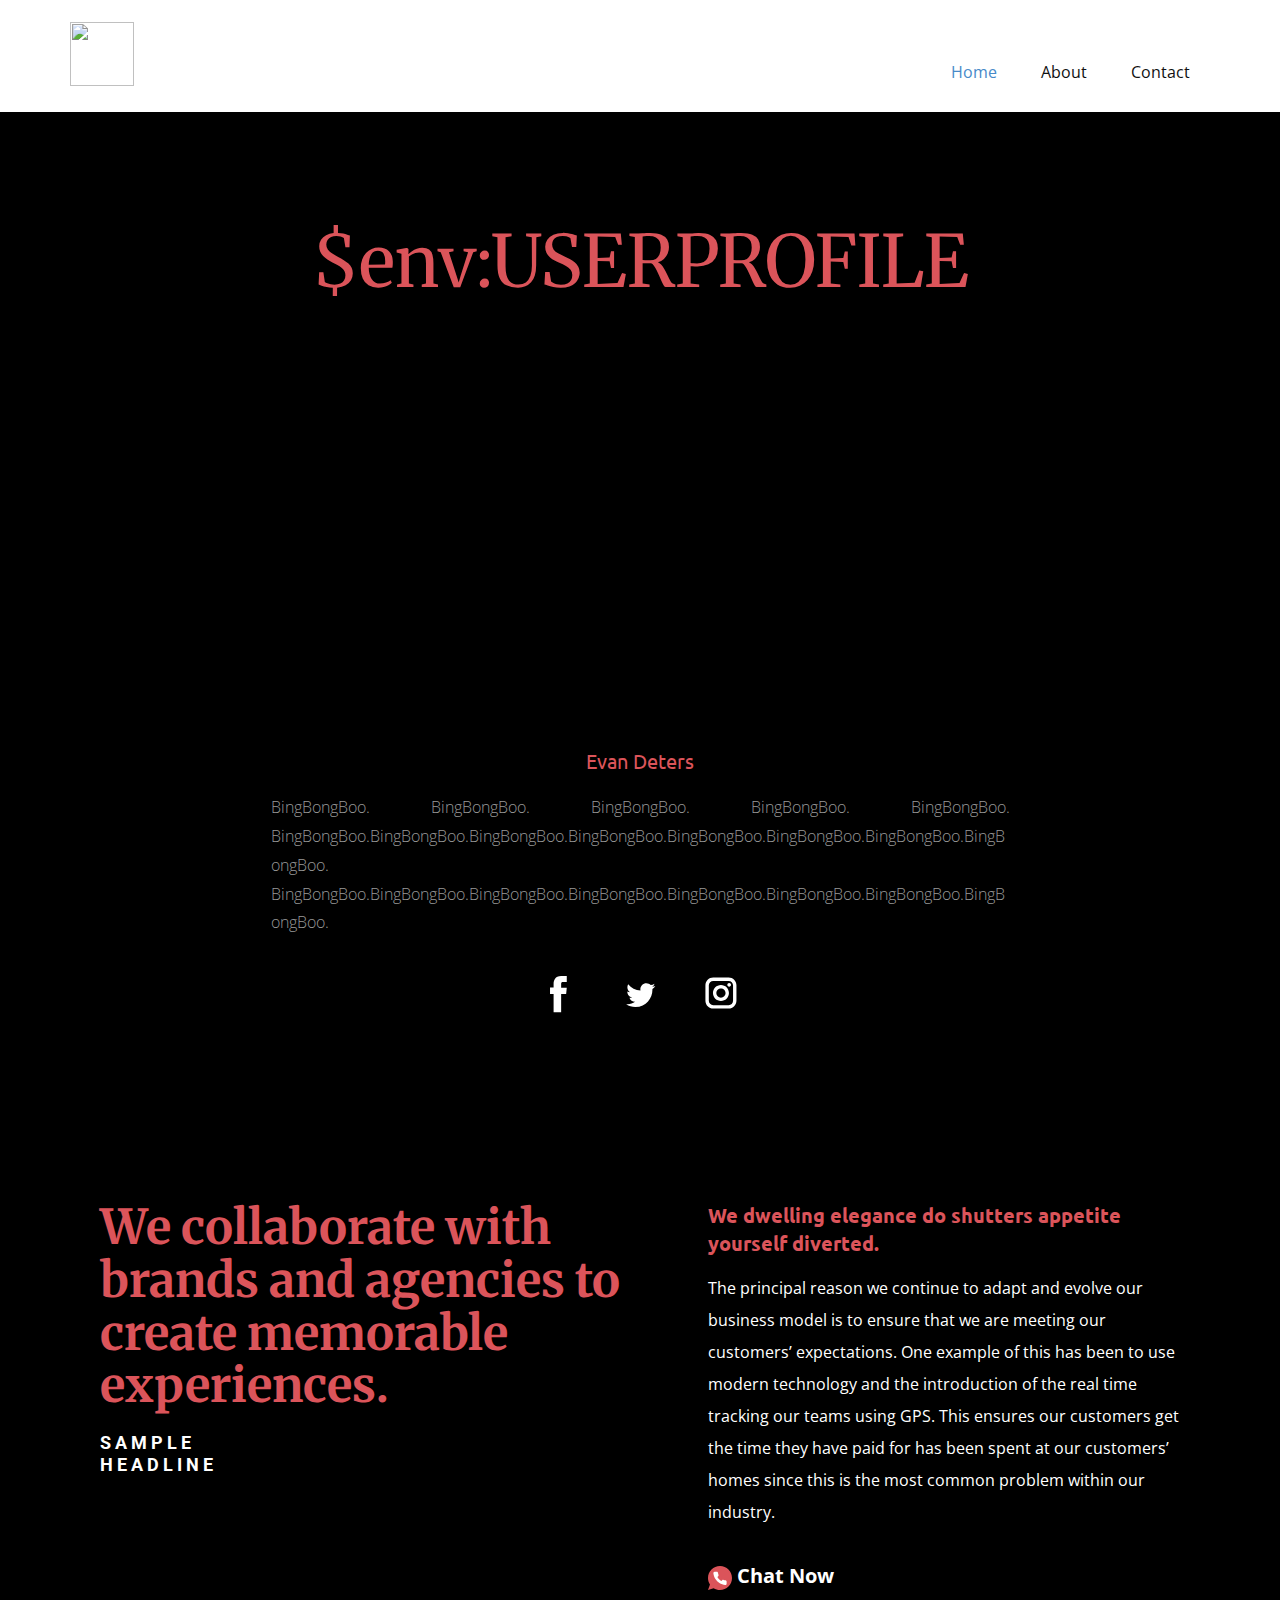
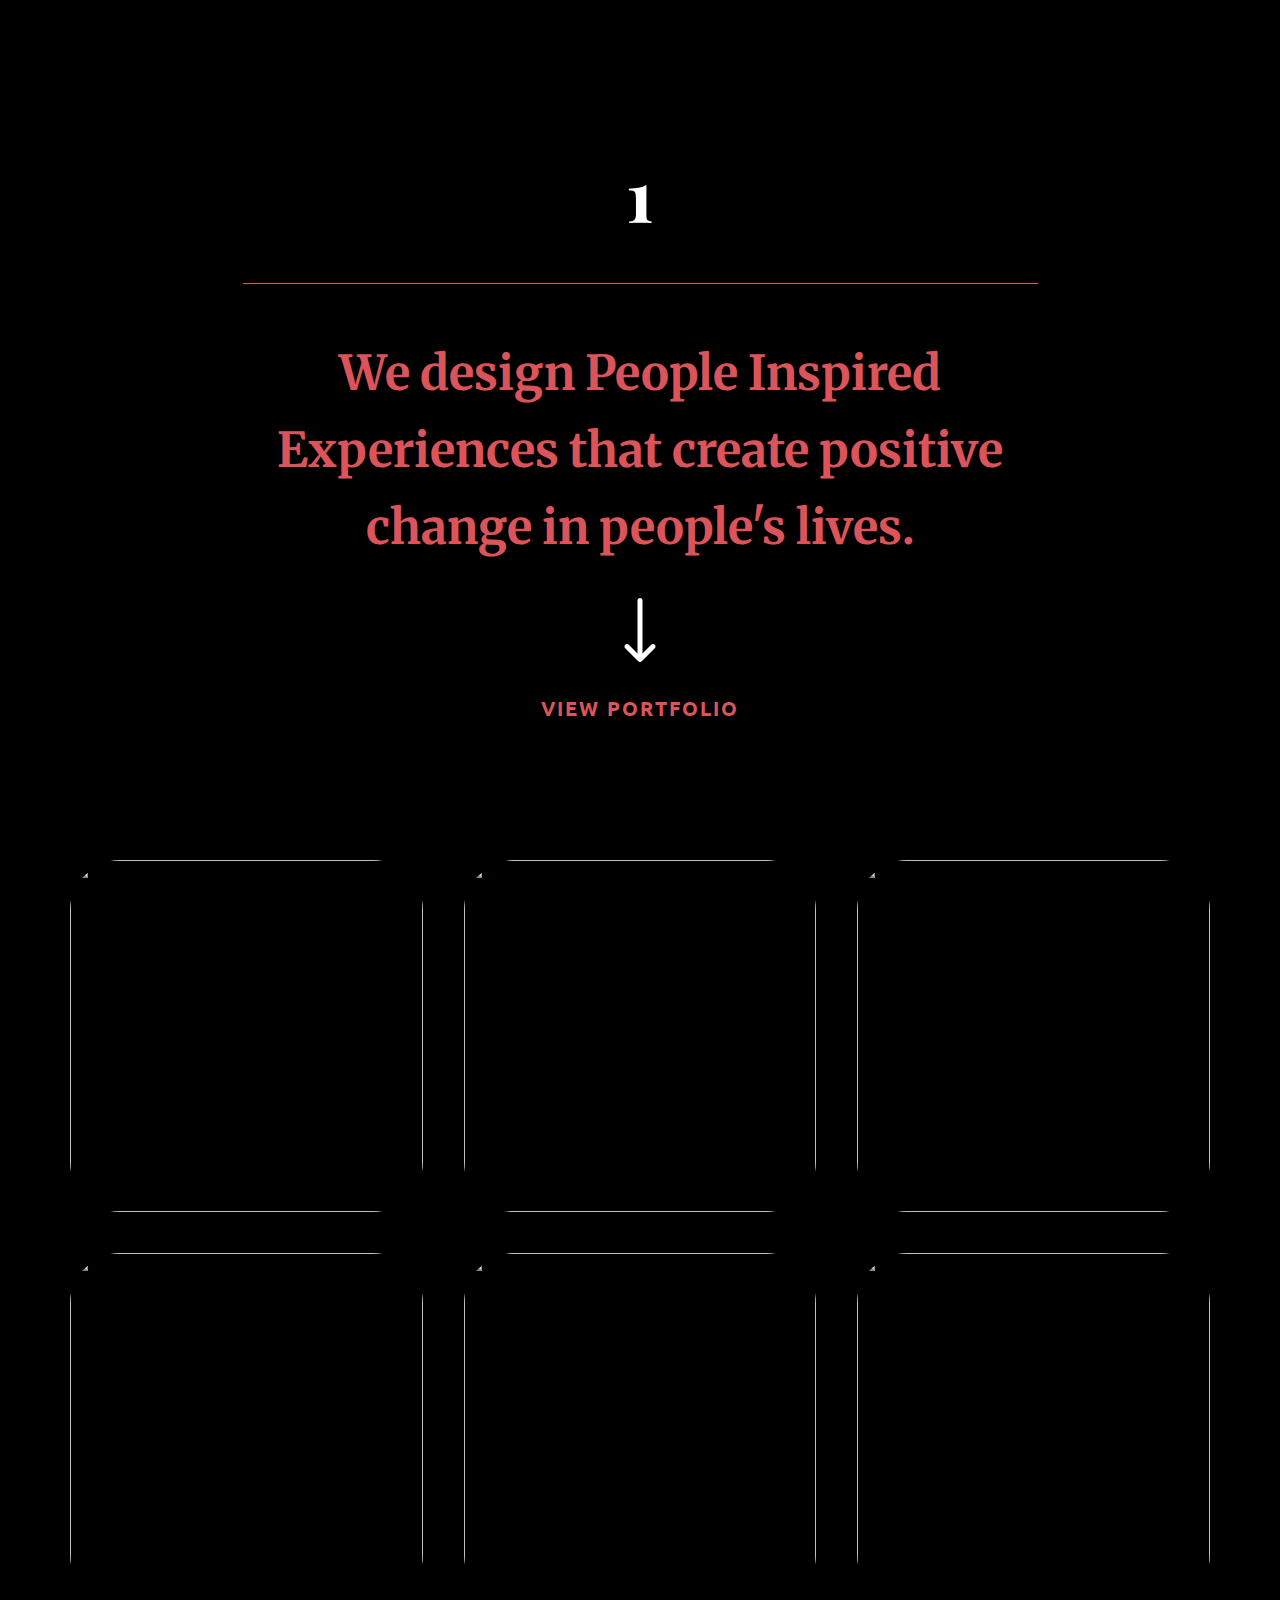
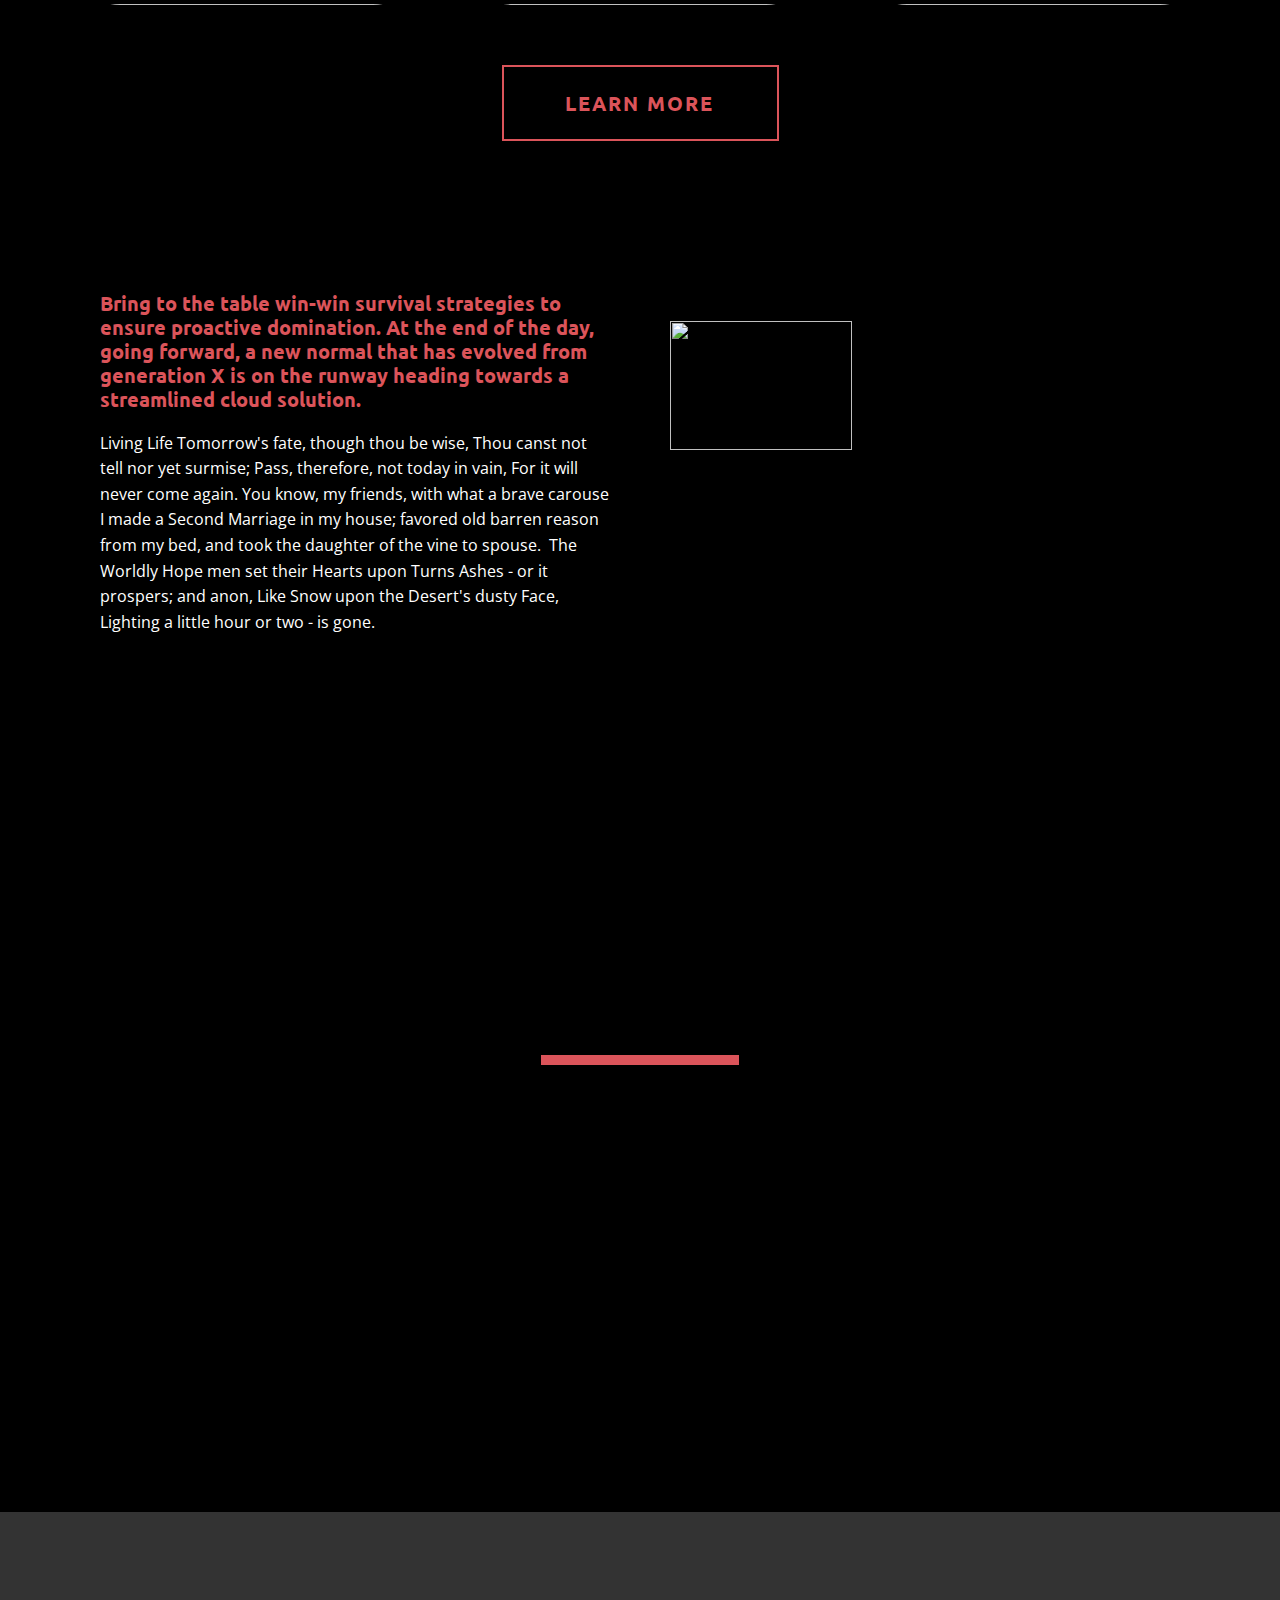
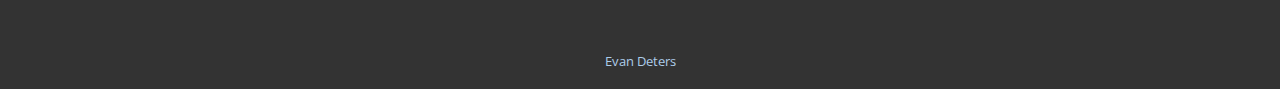
==== docs/index.html @ 451c725b "rename" ====
<!DOCTYPE html>
<html lang="en">

<head>
    <meta charset="utf-8">
    <meta name="viewport" content="width=device-width, initial-scale=1">
    <title>Evan Deters</title>
    <meta name="description" content="About Me">
    <meta name="Evan Deters" content="evandeters">
    <link rel="stylesheet" href="./assets/css/style.css">
    <meta name="viewport" content="width=device-width, initial-scale=1.0">
    <meta charset="utf-8">
    <link rel="stylesheet" href="nicepage.css" media="screen">
    <link rel="stylesheet" href="Home.css" media="screen">
    <script class="u-script" type="text/javascript" src="jquery.js" defer=""></script>
    <script class="u-script" type="text/javascript" src="nicepage.js" defer=""></script>
    <meta name="generator" content="Nicepage 4.13.4, nicepage.com">
    <link id="u-theme-google-font" rel="stylesheet"
        href="https://fonts.googleapis.com/css?family=Roboto:100,100i,300,300i,400,400i,500,500i,700,700i,900,900i|Open+Sans:300,300i,400,400i,500,500i,600,600i,700,700i,800,800i">
    <link id="u-page-google-font" rel="stylesheet"
        href="https://fonts.googleapis.com/css?family=Merriweather:300,300i,400,400i,700,700i,900,900i|Ubuntu:300,300i,400,400i,500,500i,700,700i|Playfair+Display:400,400i,500,500i,600,600i,700,700i,800,800i,900,900i">
    <script type="application/ld+json">{
		"@context": "http://schema.org",
		"@type": "Organization",
		"name": "",
		"logo": "../assets/images/NakamuraKamon.png"
}</script>
    <meta name="theme-color" content="#478ac9">
    <meta property="og:title" content="Home">
    <meta property="og:type" content="website">
</head>

<html style="font-size: 16px;" lang="en">

<head>

<body data-home-page="../index.html" data-home-page-title="Home" class="u-body u-xl-mode">
    <header class="u-clearfix u-header u-header" id="sec-7aea">
        <div class="u-clearfix u-sheet u-valign-middle u-sheet-1">
            <a href="../index.html" class="u-image u-logo u-image-1">
                <img src="../assets/images/NakamuraKamon.png" class="u-logo-image u-logo-image-1" height="100" width="100">
            </a>
            <nav class="u-menu u-menu-dropdown u-offcanvas u-menu-1">
                <div class="menu-collapse" style="font-size: 1rem; letter-spacing: 0px;">
                    <a class="u-button-style u-custom-left-right-menu-spacing u-custom-padding-bottom u-custom-top-bottom-menu-spacing u-nav-link u-text-active-palette-1-base u-text-hover-palette-2-base"
                        href="#">
                        <svg class="u-svg-link" viewBox="0 0 24 24">
                            <use xmlns:xlink="http://www.w3.org/1999/xlink" xlink:href="#menu-hamburger"></use>
                        </svg>
                        <svg class="u-svg-content" version="1.1" id="menu-hamburger" viewBox="0 0 16 16" x="0px" y="0px"
                            xmlns:xlink="http://www.w3.org/1999/xlink" xmlns="http://www.w3.org/2000/svg">
                            <g>
                                <rect y="1" width="16" height="2"></rect>
                                <rect y="7" width="16" height="2"></rect>
                                <rect y="13" width="16" height="2"></rect>
                            </g>
                        </svg>
                    </a>
                </div>
                <div class="u-nav-container">
                    <ul class="u-nav u-unstyled u-nav-1">
                        <li class="u-nav-item"><a
                                class="u-button-style u-nav-link u-text-active-palette-1-base u-text-hover-palette-2-base"
                                href="../index.html" style="padding: 10px 20px;">Home</a>
                        </li>
                        <li class="u-nav-item"><a
                                class="u-button-style u-nav-link u-text-active-palette-1-base u-text-hover-palette-2-base"
                                href="About.html" style="padding: 10px 20px;">About</a>
                        </li>
                        <li class="u-nav-item"><a
                                class="u-button-style u-nav-link u-text-active-palette-1-base u-text-hover-palette-2-base"
                                href="Contact.html" style="padding: 10px 20px;">Contact</a>
                        </li>
                    </ul>
                </div>
                <div class="u-nav-container-collapse">
                    <div class="u-black u-container-style u-inner-container-layout u-opacity u-opacity-95 u-sidenav">
                        <div class="u-inner-container-layout u-sidenav-overflow">
                            <div class="u-menu-close"></div>
                            <ul class="u-align-center u-nav u-popupmenu-items u-unstyled u-nav-2">
                                <li class="u-nav-item"><a class="u-button-style u-nav-link" href="../index.html">Home</a>
                                </li>
                                <li class="u-nav-item"><a class="u-button-style u-nav-link" href="About.html">About</a>
                                </li>
                                <li class="u-nav-item"><a class="u-button-style u-nav-link"
                                        href="Contact.html">Contact</a>
                                </li>
                            </ul>
                        </div>
                    </div>
                    <div class="u-black u-menu-overlay u-opacity u-opacity-70"></div>
                </div>
            </nav>
        </div>
    </header>
    <section class="u-align-center u-black u-clearfix u-section-1" id="carousel_eed1">
        <div class="u-clearfix u-sheet u-sheet-1">
            <h2 class="u-custom-font u-font-merriweather u-text u-text-default u-text-palette-2-base u-text-1">$env:USERPROFILE
            </h2>
            <div class="u-image u-image-circle u-image-1" alt="" data-image-width="721" data-image-height="1080">
            </div>
            <h5 class="u-custom-font u-font-ubuntu u-text u-text-palette-2-base u-text-2">Evan Deters</h5>
            <p class="u-align-justify u-text u-text-grey-40 u-text-3">BingBongBoo. BingBongBoo. BingBongBoo. BingBongBoo. BingBongBoo.
                BingBongBoo.BingBongBoo.BingBongBoo.BingBongBoo.BingBongBoo.BingBongBoo.BingBongBoo.BingBongBoo.
                BingBongBoo.BingBongBoo.BingBongBoo.BingBongBoo.BingBongBoo.BingBongBoo.BingBongBoo.BingBongBoo.
            </p>
            <div class="u-social-icons u-spacing-31 u-social-icons-1">
                <a class="u-social-url" title="facebook" target="_blank" href="https://facebook.com/name"><span
                        class="u-icon u-social-facebook u-social-icon u-text-black"><svg class="u-svg-link"
                            preserveAspectRatio="xMidYMin slice" viewBox="0 0 112 112" style="">
                            <use xmlns:xlink="http://www.w3.org/1999/xlink" xlink:href="#svg-dac5"></use>
                        </svg><svg class="u-svg-content" viewBox="0 0 112 112" x="0" y="0" id="svg-dac5">
                            <circle fill="currentColor" cx="56.1" cy="56.1" r="55"></circle>
                            <path fill="#FFFFFF" d="M73.5,31.6h-9.1c-1.4,0-3.6,0.8-3.6,3.9v8.5h12.6L72,58.3H60.8v40.8H43.9V58.3h-8V43.9h8v-9.2
c0-6.7,3.1-17,17-17h12.5v13.9H73.5z"></path>
                        </svg></span>
                </a>
                <a class="u-social-url" title="twitter" target="_blank" href="https://twitter.com/name"><span
                        class="u-icon u-social-icon u-social-twitter u-text-black"><svg class="u-svg-link"
                            preserveAspectRatio="xMidYMin slice" viewBox="0 0 112 112" style="">
                            <use xmlns:xlink="http://www.w3.org/1999/xlink" xlink:href="#svg-e771"></use>
                        </svg><svg class="u-svg-content" viewBox="0 0 112 112" x="0" y="0" id="svg-e771">
                            <circle fill="currentColor" class="st0" cx="56.1" cy="56.1" r="55"></circle>
                            <path fill="#FFFFFF" d="M83.8,47.3c0,0.6,0,1.2,0,1.7c0,17.7-13.5,38.2-38.2,38.2C38,87.2,31,85,25,81.2c1,0.1,2.1,0.2,3.2,0.2
c6.3,0,12.1-2.1,16.7-5.7c-5.9-0.1-10.8-4-12.5-9.3c0.8,0.2,1.7,0.2,2.5,0.2c1.2,0,2.4-0.2,3.5-0.5c-6.1-1.2-10.8-6.7-10.8-13.1
c0-0.1,0-0.1,0-0.2c1.8,1,3.9,1.6,6.1,1.7c-3.6-2.4-6-6.5-6-11.2c0-2.5,0.7-4.8,1.8-6.7c6.6,8.1,16.5,13.5,27.6,14
c-0.2-1-0.3-2-0.3-3.1c0-7.4,6-13.4,13.4-13.4c3.9,0,7.3,1.6,9.8,4.2c3.1-0.6,5.9-1.7,8.5-3.3c-1,3.1-3.1,5.8-5.9,7.4
c2.7-0.3,5.3-1,7.7-2.1C88.7,43,86.4,45.4,83.8,47.3z"></path>
                        </svg></span>
                </a>
                <a class="u-social-url" title="instagram" target="_blank" href="https://instagram.com/name"><span
                        class="u-icon u-social-icon u-social-instagram u-text-black"><svg class="u-svg-link"
                            preserveAspectRatio="xMidYMin slice" viewBox="0 0 112 112" style="">
                            <use xmlns:xlink="http://www.w3.org/1999/xlink" xlink:href="#svg-0b15"></use>
                        </svg><svg class="u-svg-content" viewBox="0 0 112 112" x="0" y="0" id="svg-0b15">
                            <circle fill="currentColor" cx="56.1" cy="56.1" r="55"></circle>
                            <path fill="#FFFFFF"
                                d="M55.9,38.2c-9.9,0-17.9,8-17.9,17.9C38,66,46,74,55.9,74c9.9,0,17.9-8,17.9-17.9C73.8,46.2,65.8,38.2,55.9,38.2
z M55.9,66.4c-5.7,0-10.3-4.6-10.3-10.3c-0.1-5.7,4.6-10.3,10.3-10.3c5.7,0,10.3,4.6,10.3,10.3C66.2,61.8,61.6,66.4,55.9,66.4z"></path>
                            <path fill="#FFFFFF"
                                d="M74.3,33.5c-2.3,0-4.2,1.9-4.2,4.2s1.9,4.2,4.2,4.2s4.2-1.9,4.2-4.2S76.6,33.5,74.3,33.5z">
                            </path>
                            <path fill="#FFFFFF" d="M73.1,21.3H38.6c-9.7,0-17.5,7.9-17.5,17.5v34.5c0,9.7,7.9,17.6,17.5,17.6h34.5c9.7,0,17.5-7.9,17.5-17.5V38.8
C90.6,29.1,82.7,21.3,73.1,21.3z M83,73.3c0,5.5-4.5,9.9-9.9,9.9H38.6c-5.5,0-9.9-4.5-9.9-9.9V38.8c0-5.5,4.5-9.9,9.9-9.9h34.5
c5.5,0,9.9,4.5,9.9,9.9V73.3z"></path>
                        </svg></span>
                </a>
            </div>
        </div>
    </section>
    <section class="u-black u-clearfix u-section-2" id="carousel_dcd7">
        <div class="u-clearfix u-sheet u-valign-middle u-sheet-1">
            <div class="u-clearfix u-expanded-width u-layout-wrap u-layout-wrap-1">
                <div class="u-layout">
                    <div class="u-layout-row">
                        <div class="u-align-left u-container-style u-layout-cell u-size-32 u-layout-cell-1">
                            <div class="u-container-layout u-valign-top u-container-layout-1">
                                <h1 class="u-custom-font u-font-merriweather u-text u-text-palette-2-base u-text-1">We
                                    collaborate with brands and agencies to create memorable experiences.</h1>
                                <h6 class="u-text u-text-2">Sample Headline</h6>
                            </div>
                        </div>
                        <div class="u-align-left u-container-style u-layout-cell u-size-28 u-layout-cell-2">
                            <div class="u-container-layout u-valign-top u-container-layout-2">
                                <h6 class="u-custom-font u-font-ubuntu u-text u-text-palette-2-base u-text-3">We
                                    dwelling elegance do shutters appetite yourself diverted.</h6>
                                <h5 class="u-custom-font u-text u-text-font u-text-4">The principal reason we continue
                                    to adapt and evolve our business model is to ensure that we are meeting our
                                    customers’ expectations. One example of this has been to use modern technology and
                                    the introduction of the real time tracking our teams using GPS. This ensures our
                                    customers get the time they have paid for has been spent at our customers’ homes
                                    since this is the most common problem within our industry.</h5>
                                <a href="https://nicepage.com/website-builder"
                                    class="u-active-none u-btn u-button-style u-hover-none u-none u-text-body-alt-color u-text-hover-palette-2-base u-btn-1"><span
                                        class="u-icon u-text-palette-2-base u-icon-1"><svg class="u-svg-content"
                                            viewBox="0 0 512 512" x="0px" y="0px" style="width: 1em; height: 1em;">
                                            <path style="fill:currentColor;"
                                                d="M256,0C114.617,0,0,114.617,0,256c0,52.03,15.563,100.414,42.231,140.818L0,512l119.128-39.706  C158.72,497.399,205.639,512,256,512c141.383,0,256-114.617,256-256S397.383,0,256,0z">
                                            </path>
                                            <path style="fill:#FFFFFF;"
                                                d="M397.233,335.078V377.6c0.062,15.66-12.606,28.398-28.292,28.469c-0.892,0-1.783-0.035-2.675-0.115  c-43.705-4.74-85.689-19.641-122.571-43.52c-34.313-21.76-63.409-50.803-85.222-85.054c-24.002-36.979-38.938-79.086-43.599-122.898  c-1.412-15.59,10.108-29.378,25.732-30.791c0.847-0.062,1.686-0.106,2.534-0.106h42.611c14.257-0.141,26.412,10.293,28.407,24.382  c1.801,13.612,5.138,26.968,9.94,39.83c3.902,10.364,1.404,22.042-6.391,29.908l-18.035,17.999  c20.215,35.487,49.664,64.874,85.221,85.054l18.035-17.999c7.883-7.786,19.588-10.275,29.97-6.382  c12.888,4.802,26.271,8.13,39.91,9.922C387.09,308.312,397.594,320.689,397.233,335.078z">
                                            </path>
                                        </svg><img></span>&nbsp;Chat Now
                                </a>
                            </div>
                        </div>
                    </div>
                </div>
            </div>
        </div>
    </section>
    <section class="u-black u-clearfix u-section-3" id="carousel_53f5">
        <div class="u-clearfix u-sheet u-valign-middle-xs u-sheet-1">
            <h1 class="u-align-center u-custom-font u-font-playfair-display u-text u-text-1">1</h1>
            <div class="u-border-1 u-border-palette-2-base u-line u-line-horizontal u-line-1"></div>
            <h2 class="u-align-center u-custom-font u-font-merriweather u-text u-text-palette-2-base u-text-2">We design
                People Inspired Experiences that create positive change in people's lives.</h2><span
                class="u-icon u-icon-circle u-text-white u-icon-1"><svg class="u-svg-link"
                    preserveAspectRatio="xMidYMin slice" viewBox="0 0 512 512" style="">
                    <use xmlns:xlink="http://www.w3.org/1999/xlink" xlink:href="#svg-6592"></use>
                </svg><svg class="u-svg-content" viewBox="0 0 512 512" x="0px" y="0px" id="svg-6592"
                    style="enable-background:new 0 0 512 512;">
                    <g>
                        <g>
                            <path
                                d="M374.108,373.328c-7.829-7.792-20.492-7.762-28.284,0.067L276,443.557V20c0-11.046-8.954-20-20-20    c-11.046,0-20,8.954-20,20v423.558l-69.824-70.164c-7.792-7.829-20.455-7.859-28.284-0.067c-7.83,7.793-7.859,20.456-0.068,28.285    l104,104.504c0.006,0.007,0.013,0.012,0.019,0.018c7.792,7.809,20.496,7.834,28.314,0.001c0.006-0.007,0.013-0.012,0.019-0.018    l104-104.504C381.966,393.785,381.939,381.121,374.108,373.328z">
                            </path>
                        </g>
                    </g>
                </svg></span>
            <h5 class="u-align-center u-custom-font u-font-ubuntu u-text u-text-palette-2-base u-text-3">view portfolio
            </h5>
        </div>
    </section>
    <section class="u-align-center u-black u-clearfix u-section-4" id="carousel_e947">
        <div class="u-clearfix u-sheet u-sheet-1">
            <div class="u-expanded-width u-gallery u-layout-grid u-lightbox u-show-text-on-hover u-gallery-1">
                <div class="u-gallery-inner u-gallery-inner-1">
                    <div class="u-effect-fade u-effect-hover-zoom u-gallery-item u-radius-50 u-shape-round">
                        <div class="u-back-slide" data-image-width="1125" data-image-height="1500">
                            <img class="u-back-image u-expanded" src="../assets/images/pexels-photo-4107897.jpeg">
                        </div>
                        <div class="u-over-slide u-shading u-over-slide-1">
                            <h3 class="u-gallery-heading"></h3>
                            <p class="u-gallery-text"></p>
                        </div>
                    </div>
                    <div class="u-effect-fade u-effect-hover-zoom u-gallery-item u-radius-50 u-shape-round">
                        <div class="u-back-slide" data-image-width="608" data-image-height="1080">
                            <img class="u-back-image u-expanded" src="../assets/images/pexels-photo-7766563.jpeg">
                        </div>
                        <div class="u-over-slide u-shading u-over-slide-2">
                            <h3 class="u-gallery-heading"></h3>
                            <p class="u-gallery-text"></p>
                        </div>
                    </div>
                    <div class="u-effect-fade u-effect-hover-zoom u-gallery-item u-radius-50 u-shape-round">
                        <div class="u-back-slide" data-image-width="1147" data-image-height="1500">
                            <img class="u-back-image u-expanded" src="../assets/images/pexels-photo-3802239.jpeg">
                        </div>
                        <div class="u-over-slide u-shading u-over-slide-3">
                            <h3 class="u-gallery-heading"></h3>
                            <p class="u-gallery-text"></p>
                        </div>
                    </div>
                    <div class="u-effect-fade u-effect-hover-zoom u-gallery-item u-radius-50 u-shape-round">
                        <div class="u-back-slide" data-image-width="720" data-image-height="1080">
                            <img class="u-back-image u-expanded" src="../assets/images/pexels-photo-3261141.jpeg">
                        </div>
                        <div class="u-over-slide u-shading u-over-slide-4">
                            <h3 class="u-gallery-heading"></h3>
                            <p class="u-gallery-text"></p>
                        </div>
                    </div>
                    <div class="u-effect-fade u-effect-hover-zoom u-gallery-item u-radius-50 u-shape-round">
                        <div class="u-back-slide" data-image-width="1000" data-image-height="1500">
                            <img class="u-back-image u-expanded" src="../assets/images/pexels-photo-3137073.jpeg">
                        </div>
                        <div class="u-over-slide u-shading u-over-slide-5">
                            <h3 class="u-gallery-heading"></h3>
                            <p class="u-gallery-text"></p>
                        </div>
                    </div>
                    <div class="u-effect-fade u-effect-hover-zoom u-gallery-item u-radius-50 u-shape-round">
                        <div class="u-back-slide" data-image-width="1125" data-image-height="1500">
                            <img class="u-back-image u-expanded" src="../assets/images/pexels-photo-2438212.jpeg">
                        </div>
                        <div class="u-over-slide u-shading u-over-slide-6">
                            <h3 class="u-gallery-heading"></h3>
                            <p class="u-gallery-text"></p>
                        </div>
                    </div>
                </div>
            </div>
            <a href="https://nicepage.review"
                class="u-align-center u-border-2 u-border-palette-2-base u-btn u-button-style u-custom-font u-font-ubuntu u-hover-palette-2-light-3 u-none u-text-hover-black u-text-palette-2-base u-btn-1">learn
                more</a>
        </div>
    </section>
    <section class="u-align-center u-black u-clearfix u-section-5" id="carousel_b11a">
        <div class="u-clearfix u-sheet u-valign-middle u-sheet-1">
            <div class="u-clearfix u-expanded-width u-layout-wrap u-layout-wrap-1">
                <div class="u-layout">
                    <div class="u-layout-row">
                        <div class="u-container-style u-layout-cell u-size-30 u-layout-cell-1">
                            <div class="u-container-layout u-container-layout-1">
                                <h5
                                    class="u-custom-font u-font-ubuntu u-text u-text-default u-text-palette-2-base u-text-1">
                                    Bring to the table win-win survival strategies to ensure proactive domination. At
                                    the end of the day, going forward, a new normal that has evolved from generation X
                                    is on the runway heading towards a streamlined cloud solution.&nbsp;</h5>
                                <p class="u-text u-text-default u-text-2">Living Life Tomorrow's fate, though thou be
                                    wise, Thou canst not tell nor yet surmise; Pass, therefore, not today in vain, For
                                    it will never come again. You know, my friends, with what a brave carouse I made a
                                    Second Marriage in my house; favored old barren reason from my bed, and took the
                                    daughter of the vine to spouse.&nbsp;&nbsp;The Worldly Hope men set their Hearts
                                    upon Turns Ashes - or it prospers; and anon, Like Snow upon the Desert's dusty Face,
                                    Lighting a little hour or two - is gone.</p>
                            </div>
                        </div>
                        <div class="u-container-style u-layout-cell u-size-30 u-layout-cell-2">
                            <div class="u-container-layout u-container-layout-2">
                                <p class="u-text u-text-3">

                                </p>
                                <img src="../assets/images/829-8293847_jake-corman-signature-jake-signaturecopy.png" alt=""
                                    class="u-image u-image-contain u-image-default u-image-1" data-image-width="1280"
                                    data-image-height="911">
                            </div>
                        </div>
                    </div>
                </div>
            </div>
        </div>
    </section>
    <section class="u-align-center u-black u-clearfix u-section-6" id="carousel_2cdc">
        <div class="u-clearfix u-sheet u-sheet-1">
            <h2 class="u-custom-font u-font-merriweather u-text u-text-default u-text-palette-2-base u-text-1"></h2>
            <div class="u-image u-image-circle u-image-1" alt="" data-image-width="1000" data-image-height="1500"></div>
            <h6 class="u-custom-font u-font-ubuntu u-text u-text-palette-2-base u-text-2"></h6>
            <div class="u-border-10 u-border-palette-2-base u-line u-line-horizontal u-line-1"></div>
            <p class="u-text u-text-4"></p>
        </div>
    </section>


    <footer class="u-align-center u-clearfix u-footer u-grey-80 u-footer" id="sec-6ad7">
        <div class="u-clearfix u-sheet u-sheet-1">
            <p class="u-small-text u-text u-text-variant u-text-1">
            </p>
        </div>
    </footer>
    <section class="u-backlink u-clearfix u-grey-80">
        <a class="u-text">
            <span>Evan Deters</span>
        </a>
    </section>

</body>

</html>
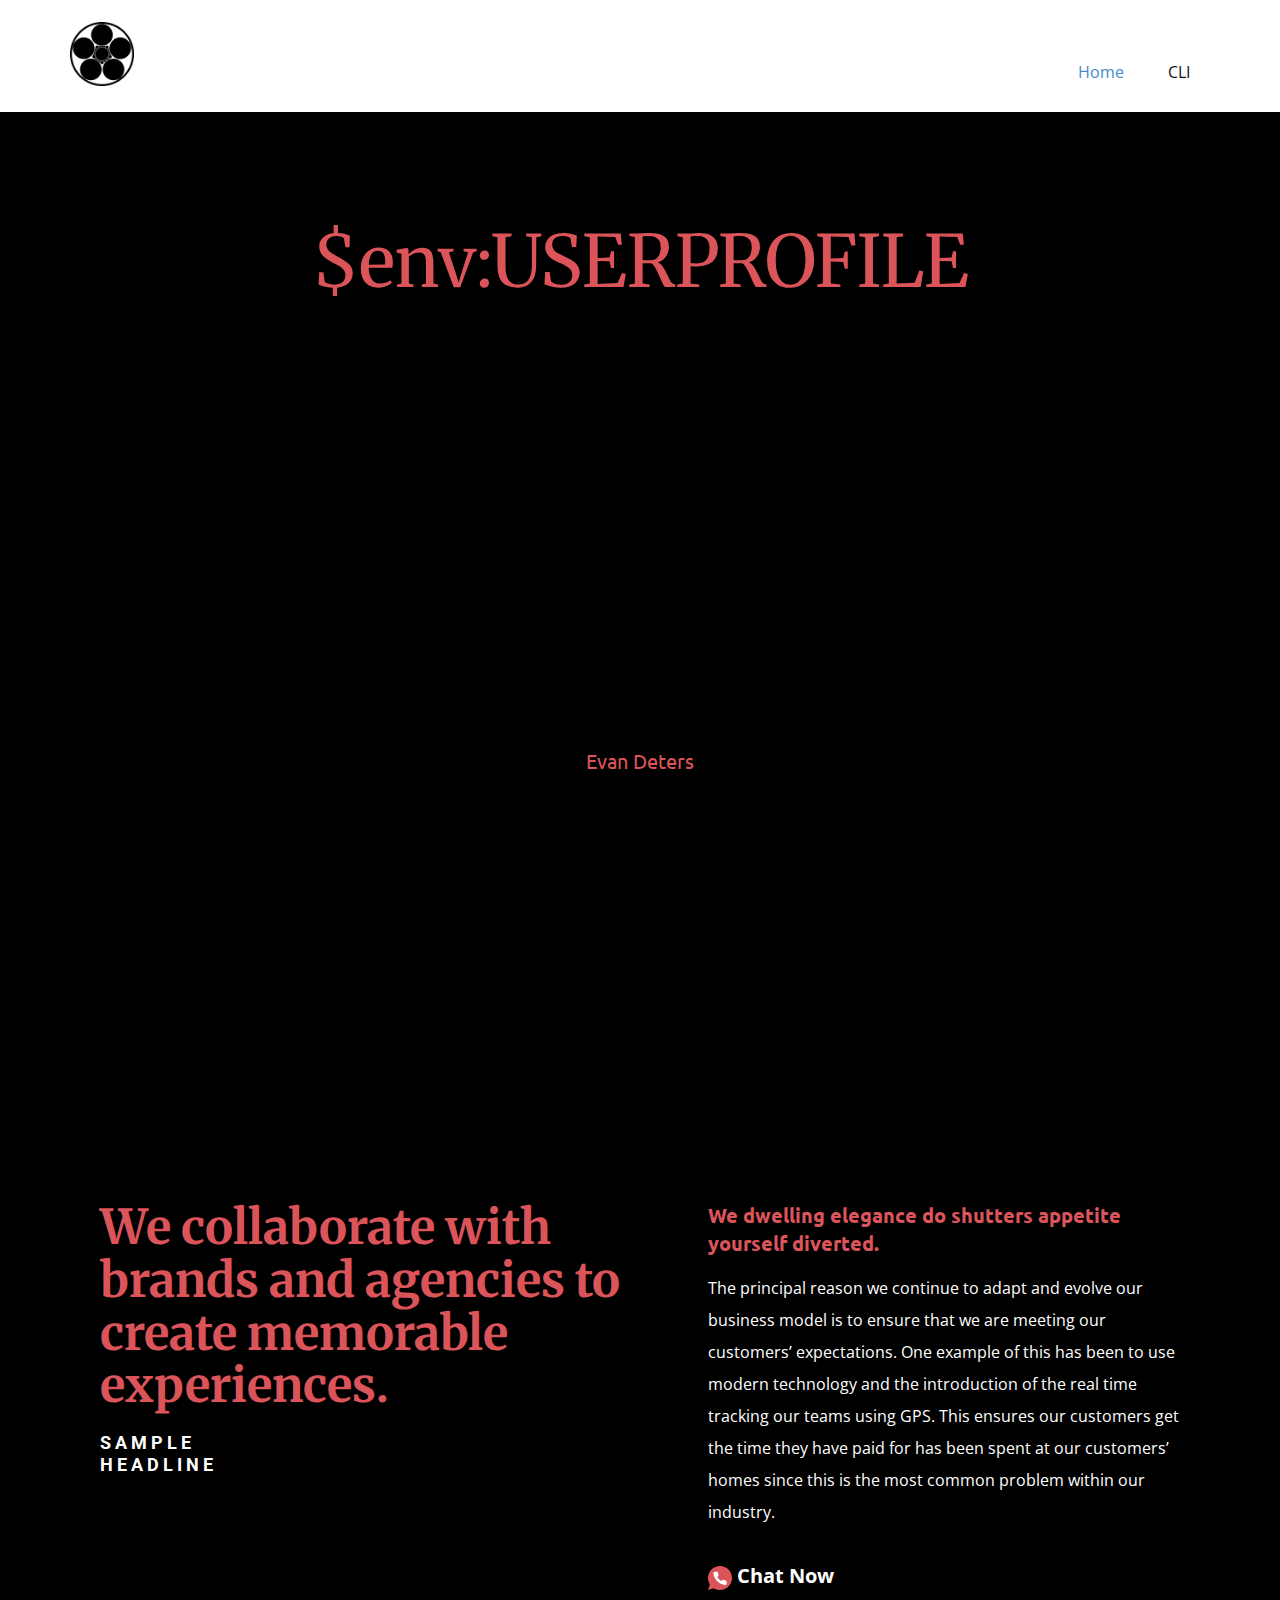
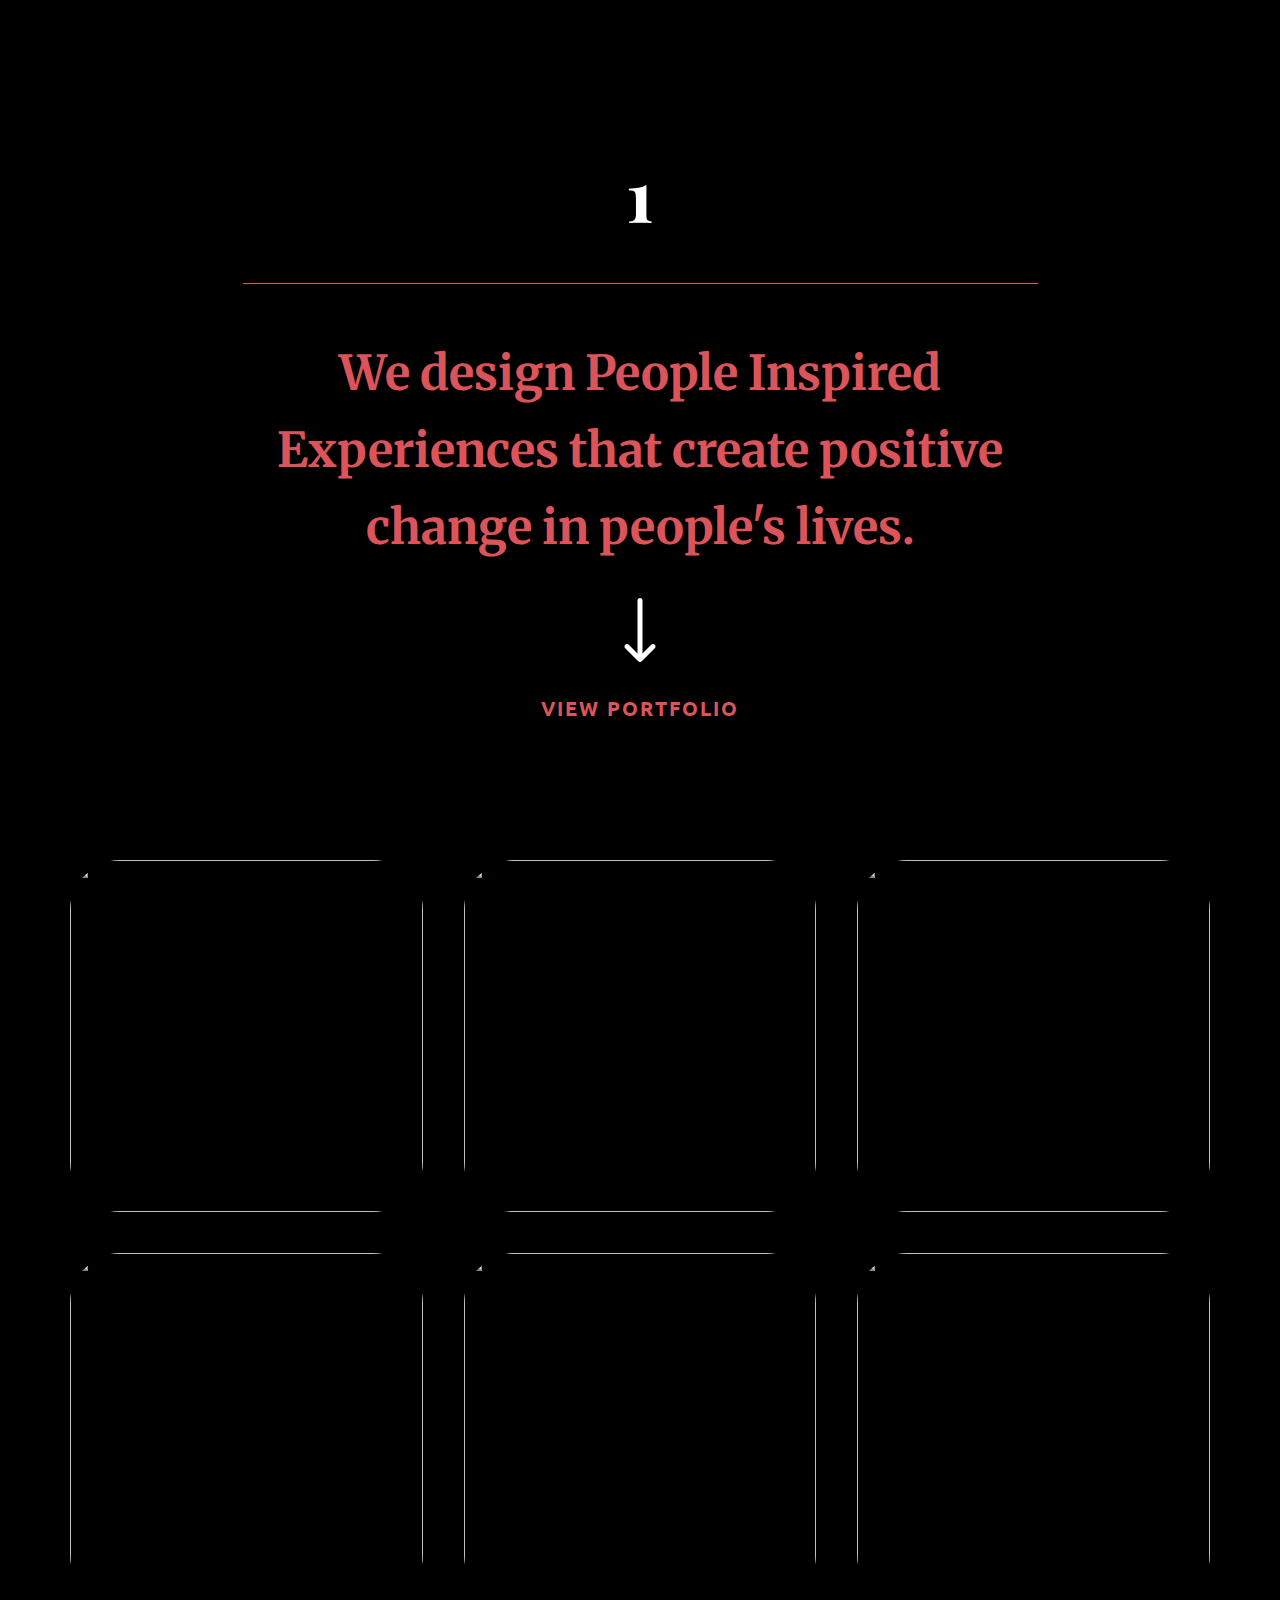
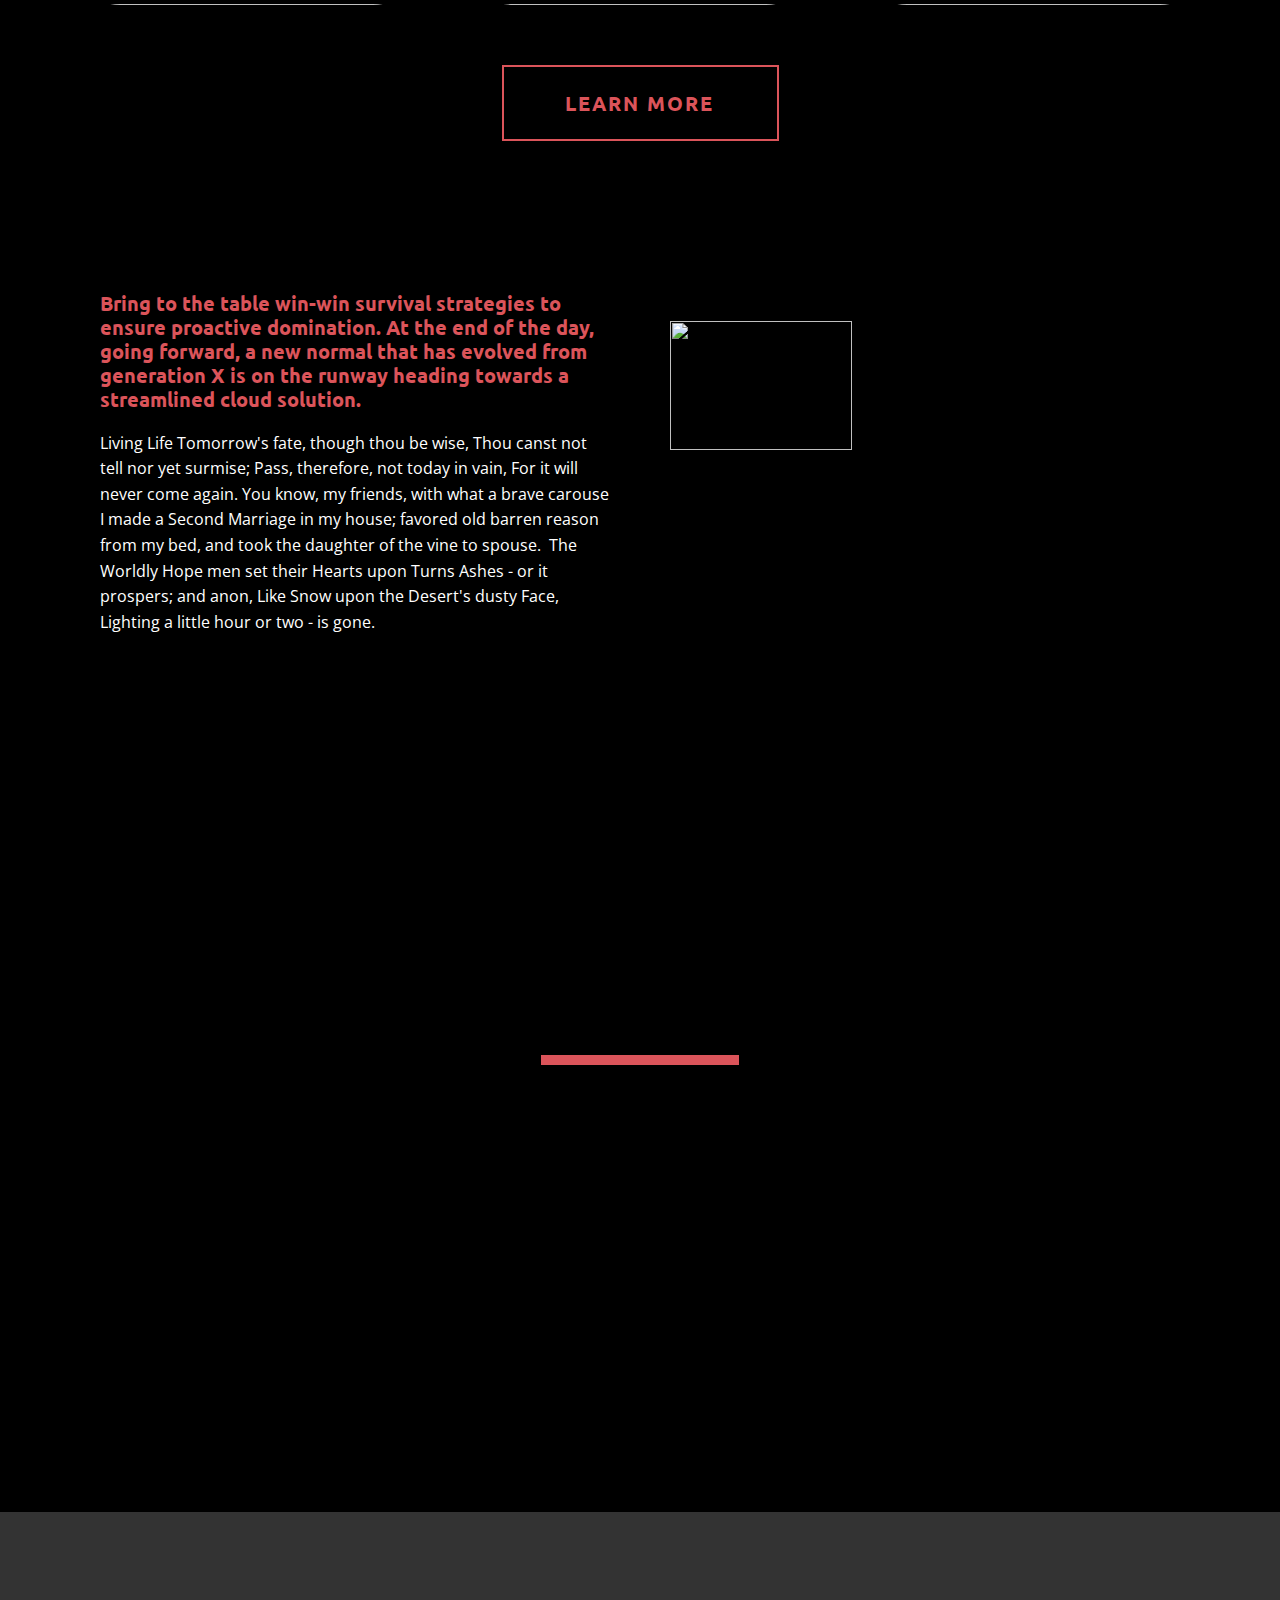
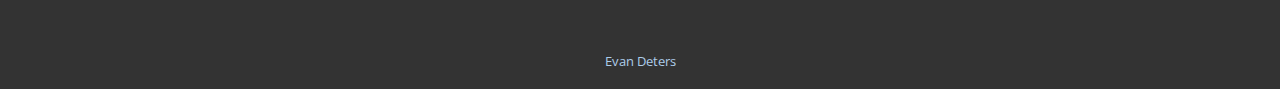
==== commit 14c17425: "reeee" ====
--- a/docs/index.html
+++ b/docs/index.html
@@ -7,24 +7,19 @@
     <title>Evan Deters</title>
     <meta name="description" content="About Me">
     <meta name="Evan Deters" content="evandeters">
-    <link rel="stylesheet" href="./assets/css/style.css">
     <meta name="viewport" content="width=device-width, initial-scale=1.0">
     <meta charset="utf-8">
-    <link rel="stylesheet" href="nicepage.css" media="screen">
-    <link rel="stylesheet" href="Home.css" media="screen">
-    <script class="u-script" type="text/javascript" src="jquery.js" defer=""></script>
-    <script class="u-script" type="text/javascript" src="nicepage.js" defer=""></script>
+    <link rel="stylesheet" href=".\assets\css\nicepage.css" media="screen">
+    <link rel="stylesheet" href=".\assets\css\Home.css" media="screen">
+    <script class="u-script" type="text/javascript" src=".\assets\js\jquery.js" defer=""></script>
+    <script class="u-script" type="text/javascript" src=".\assets\js\nicepage.js" defer=""></script>
     <meta name="generator" content="Nicepage 4.13.4, nicepage.com">
+    <meta name="viewport" content="width=device-width, initial-scale=1">
+<link rel="stylesheet" href="https://cdnjs.cloudflare.com/ajax/libs/font-awesome/4.7.0/css/font-awesome.min.css">
     <link id="u-theme-google-font" rel="stylesheet"
         href="https://fonts.googleapis.com/css?family=Roboto:100,100i,300,300i,400,400i,500,500i,700,700i,900,900i|Open+Sans:300,300i,400,400i,500,500i,600,600i,700,700i,800,800i">
     <link id="u-page-google-font" rel="stylesheet"
         href="https://fonts.googleapis.com/css?family=Merriweather:300,300i,400,400i,700,700i,900,900i|Ubuntu:300,300i,400,400i,500,500i,700,700i|Playfair+Display:400,400i,500,500i,600,600i,700,700i,800,800i,900,900i">
-    <script type="application/ld+json">{
-		"@context": "http://schema.org",
-		"@type": "Organization",
-		"name": "",
-		"logo": "../assets/images/NakamuraKamon.png"
-}</script>
     <meta name="theme-color" content="#478ac9">
     <meta property="og:title" content="Home">
     <meta property="og:type" content="website">
@@ -34,11 +29,11 @@
 
 <head>
 
-<body data-home-page="../index.html" data-home-page-title="Home" class="u-body u-xl-mode">
+<body data-home-page="./index.html" data-home-page-title="Home" class="u-body u-xl-mode">
     <header class="u-clearfix u-header u-header" id="sec-7aea">
         <div class="u-clearfix u-sheet u-valign-middle u-sheet-1">
-            <a href="../index.html" class="u-image u-logo u-image-1">
-                <img src="../assets/images/NakamuraKamon.png" class="u-logo-image u-logo-image-1" height="100" width="100">
+            <a href="./index.html" class="u-image u-logo u-image-1">
+                <img src="./assets/images/NakamuraKamon.png" class="u-logo-image u-logo-image-1 invert" height="100" width="100">
             </a>
             <nav class="u-menu u-menu-dropdown u-offcanvas u-menu-1">
                 <div class="menu-collapse" style="font-size: 1rem; letter-spacing: 0px;">
@@ -61,15 +56,11 @@
                     <ul class="u-nav u-unstyled u-nav-1">
                         <li class="u-nav-item"><a
                                 class="u-button-style u-nav-link u-text-active-palette-1-base u-text-hover-palette-2-base"
-                                href="../index.html" style="padding: 10px 20px;">Home</a>
+                                href="./index.html" style="padding: 10px 20px;">Home</a>
                         </li>
                         <li class="u-nav-item"><a
                                 class="u-button-style u-nav-link u-text-active-palette-1-base u-text-hover-palette-2-base"
-                                href="About.html" style="padding: 10px 20px;">About</a>
-                        </li>
-                        <li class="u-nav-item"><a
-                                class="u-button-style u-nav-link u-text-active-palette-1-base u-text-hover-palette-2-base"
-                                href="Contact.html" style="padding: 10px 20px;">Contact</a>
+                                href="https://evandeters.com" style="padding: 10px 20px;">CLI</a>
                         </li>
                     </ul>
                 </div>
@@ -78,12 +69,9 @@
                         <div class="u-inner-container-layout u-sidenav-overflow">
                             <div class="u-menu-close"></div>
                             <ul class="u-align-center u-nav u-popupmenu-items u-unstyled u-nav-2">
-                                <li class="u-nav-item"><a class="u-button-style u-nav-link" href="../index.html">Home</a>
+                                <li class="u-nav-item"><a class="u-button-style u-nav-link" href="./index.html">Home</a>
                                 </li>
-                                <li class="u-nav-item"><a class="u-button-style u-nav-link" href="About.html">About</a>
-                                </li>
-                                <li class="u-nav-item"><a class="u-button-style u-nav-link"
-                                        href="Contact.html">Contact</a>
+                                <li class="u-nav-item"><a class="u-button-style u-nav-link" href="https://evandeters.com">CLI</a>
                                 </li>
                             </ul>
                         </div>
@@ -100,52 +88,9 @@
             <div class="u-image u-image-circle u-image-1" alt="" data-image-width="721" data-image-height="1080">
             </div>
             <h5 class="u-custom-font u-font-ubuntu u-text u-text-palette-2-base u-text-2">Evan Deters</h5>
-            <p class="u-align-justify u-text u-text-grey-40 u-text-3">BingBongBoo. BingBongBoo. BingBongBoo. BingBongBoo. BingBongBoo.
-                BingBongBoo.BingBongBoo.BingBongBoo.BingBongBoo.BingBongBoo.BingBongBoo.BingBongBoo.BingBongBoo.
-                BingBongBoo.BingBongBoo.BingBongBoo.BingBongBoo.BingBongBoo.BingBongBoo.BingBongBoo.BingBongBoo.
+            <p class="u-align-justify u-text u-text-grey-40 u-text-3">
             </p>
-            <div class="u-social-icons u-spacing-31 u-social-icons-1">
-                <a class="u-social-url" title="facebook" target="_blank" href="https://facebook.com/name"><span
-                        class="u-icon u-social-facebook u-social-icon u-text-black"><svg class="u-svg-link"
-                            preserveAspectRatio="xMidYMin slice" viewBox="0 0 112 112" style="">
-                            <use xmlns:xlink="http://www.w3.org/1999/xlink" xlink:href="#svg-dac5"></use>
-                        </svg><svg class="u-svg-content" viewBox="0 0 112 112" x="0" y="0" id="svg-dac5">
-                            <circle fill="currentColor" cx="56.1" cy="56.1" r="55"></circle>
-                            <path fill="#FFFFFF" d="M73.5,31.6h-9.1c-1.4,0-3.6,0.8-3.6,3.9v8.5h12.6L72,58.3H60.8v40.8H43.9V58.3h-8V43.9h8v-9.2
-c0-6.7,3.1-17,17-17h12.5v13.9H73.5z"></path>
-                        </svg></span>
-                </a>
-                <a class="u-social-url" title="twitter" target="_blank" href="https://twitter.com/name"><span
-                        class="u-icon u-social-icon u-social-twitter u-text-black"><svg class="u-svg-link"
-                            preserveAspectRatio="xMidYMin slice" viewBox="0 0 112 112" style="">
-                            <use xmlns:xlink="http://www.w3.org/1999/xlink" xlink:href="#svg-e771"></use>
-                        </svg><svg class="u-svg-content" viewBox="0 0 112 112" x="0" y="0" id="svg-e771">
-                            <circle fill="currentColor" class="st0" cx="56.1" cy="56.1" r="55"></circle>
-                            <path fill="#FFFFFF" d="M83.8,47.3c0,0.6,0,1.2,0,1.7c0,17.7-13.5,38.2-38.2,38.2C38,87.2,31,85,25,81.2c1,0.1,2.1,0.2,3.2,0.2
-c6.3,0,12.1-2.1,16.7-5.7c-5.9-0.1-10.8-4-12.5-9.3c0.8,0.2,1.7,0.2,2.5,0.2c1.2,0,2.4-0.2,3.5-0.5c-6.1-1.2-10.8-6.7-10.8-13.1
-c0-0.1,0-0.1,0-0.2c1.8,1,3.9,1.6,6.1,1.7c-3.6-2.4-6-6.5-6-11.2c0-2.5,0.7-4.8,1.8-6.7c6.6,8.1,16.5,13.5,27.6,14
-c-0.2-1-0.3-2-0.3-3.1c0-7.4,6-13.4,13.4-13.4c3.9,0,7.3,1.6,9.8,4.2c3.1-0.6,5.9-1.7,8.5-3.3c-1,3.1-3.1,5.8-5.9,7.4
-c2.7-0.3,5.3-1,7.7-2.1C88.7,43,86.4,45.4,83.8,47.3z"></path>
-                        </svg></span>
-                </a>
-                <a class="u-social-url" title="instagram" target="_blank" href="https://instagram.com/name"><span
-                        class="u-icon u-social-icon u-social-instagram u-text-black"><svg class="u-svg-link"
-                            preserveAspectRatio="xMidYMin slice" viewBox="0 0 112 112" style="">
-                            <use xmlns:xlink="http://www.w3.org/1999/xlink" xlink:href="#svg-0b15"></use>
-                        </svg><svg class="u-svg-content" viewBox="0 0 112 112" x="0" y="0" id="svg-0b15">
-                            <circle fill="currentColor" cx="56.1" cy="56.1" r="55"></circle>
-                            <path fill="#FFFFFF"
-                                d="M55.9,38.2c-9.9,0-17.9,8-17.9,17.9C38,66,46,74,55.9,74c9.9,0,17.9-8,17.9-17.9C73.8,46.2,65.8,38.2,55.9,38.2
-z M55.9,66.4c-5.7,0-10.3-4.6-10.3-10.3c-0.1-5.7,4.6-10.3,10.3-10.3c5.7,0,10.3,4.6,10.3,10.3C66.2,61.8,61.6,66.4,55.9,66.4z"></path>
-                            <path fill="#FFFFFF"
-                                d="M74.3,33.5c-2.3,0-4.2,1.9-4.2,4.2s1.9,4.2,4.2,4.2s4.2-1.9,4.2-4.2S76.6,33.5,74.3,33.5z">
-                            </path>
-                            <path fill="#FFFFFF" d="M73.1,21.3H38.6c-9.7,0-17.5,7.9-17.5,17.5v34.5c0,9.7,7.9,17.6,17.5,17.6h34.5c9.7,0,17.5-7.9,17.5-17.5V38.8
-C90.6,29.1,82.7,21.3,73.1,21.3z M83,73.3c0,5.5-4.5,9.9-9.9,9.9H38.6c-5.5,0-9.9-4.5-9.9-9.9V38.8c0-5.5,4.5-9.9,9.9-9.9h34.5
-c5.5,0,9.9,4.5,9.9,9.9V73.3z"></path>
-                        </svg></span>
-                </a>
-            </div>
+            
         </div>
     </section>
     <section class="u-black u-clearfix u-section-2" id="carousel_dcd7">
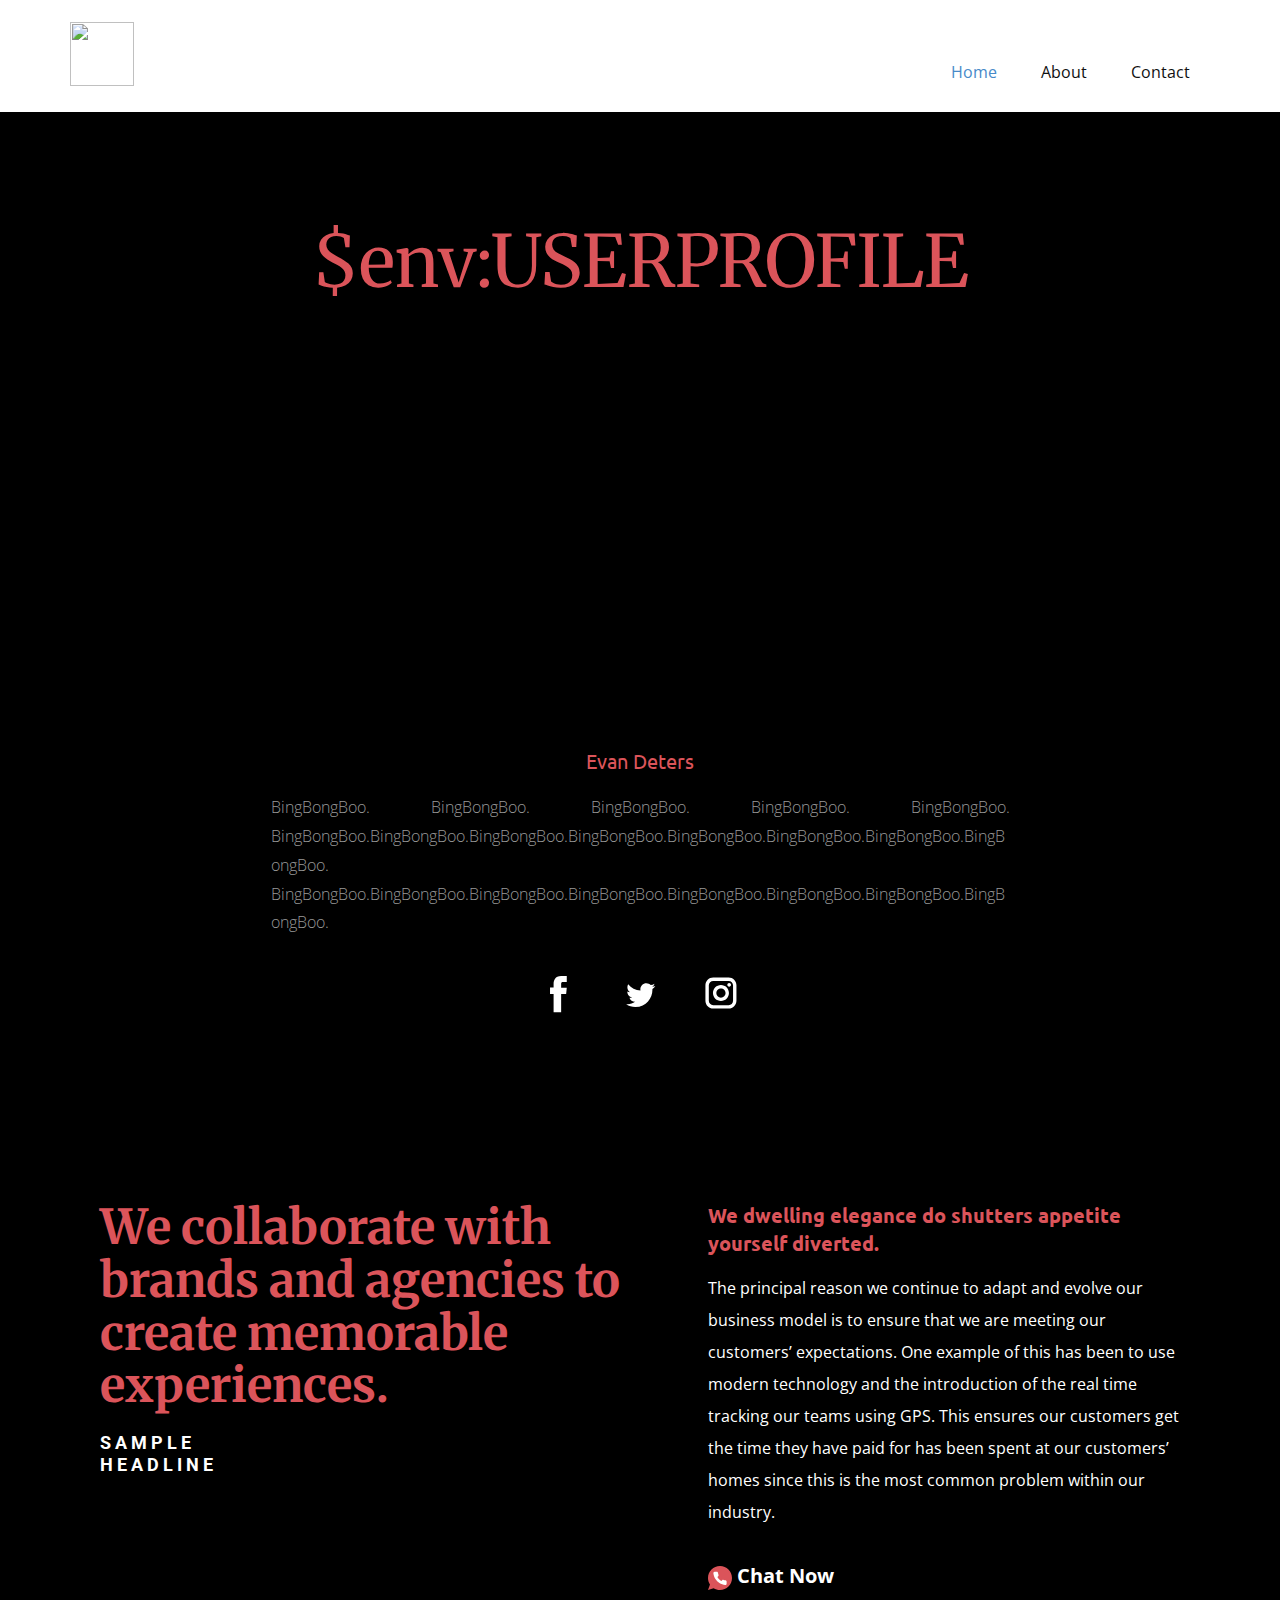
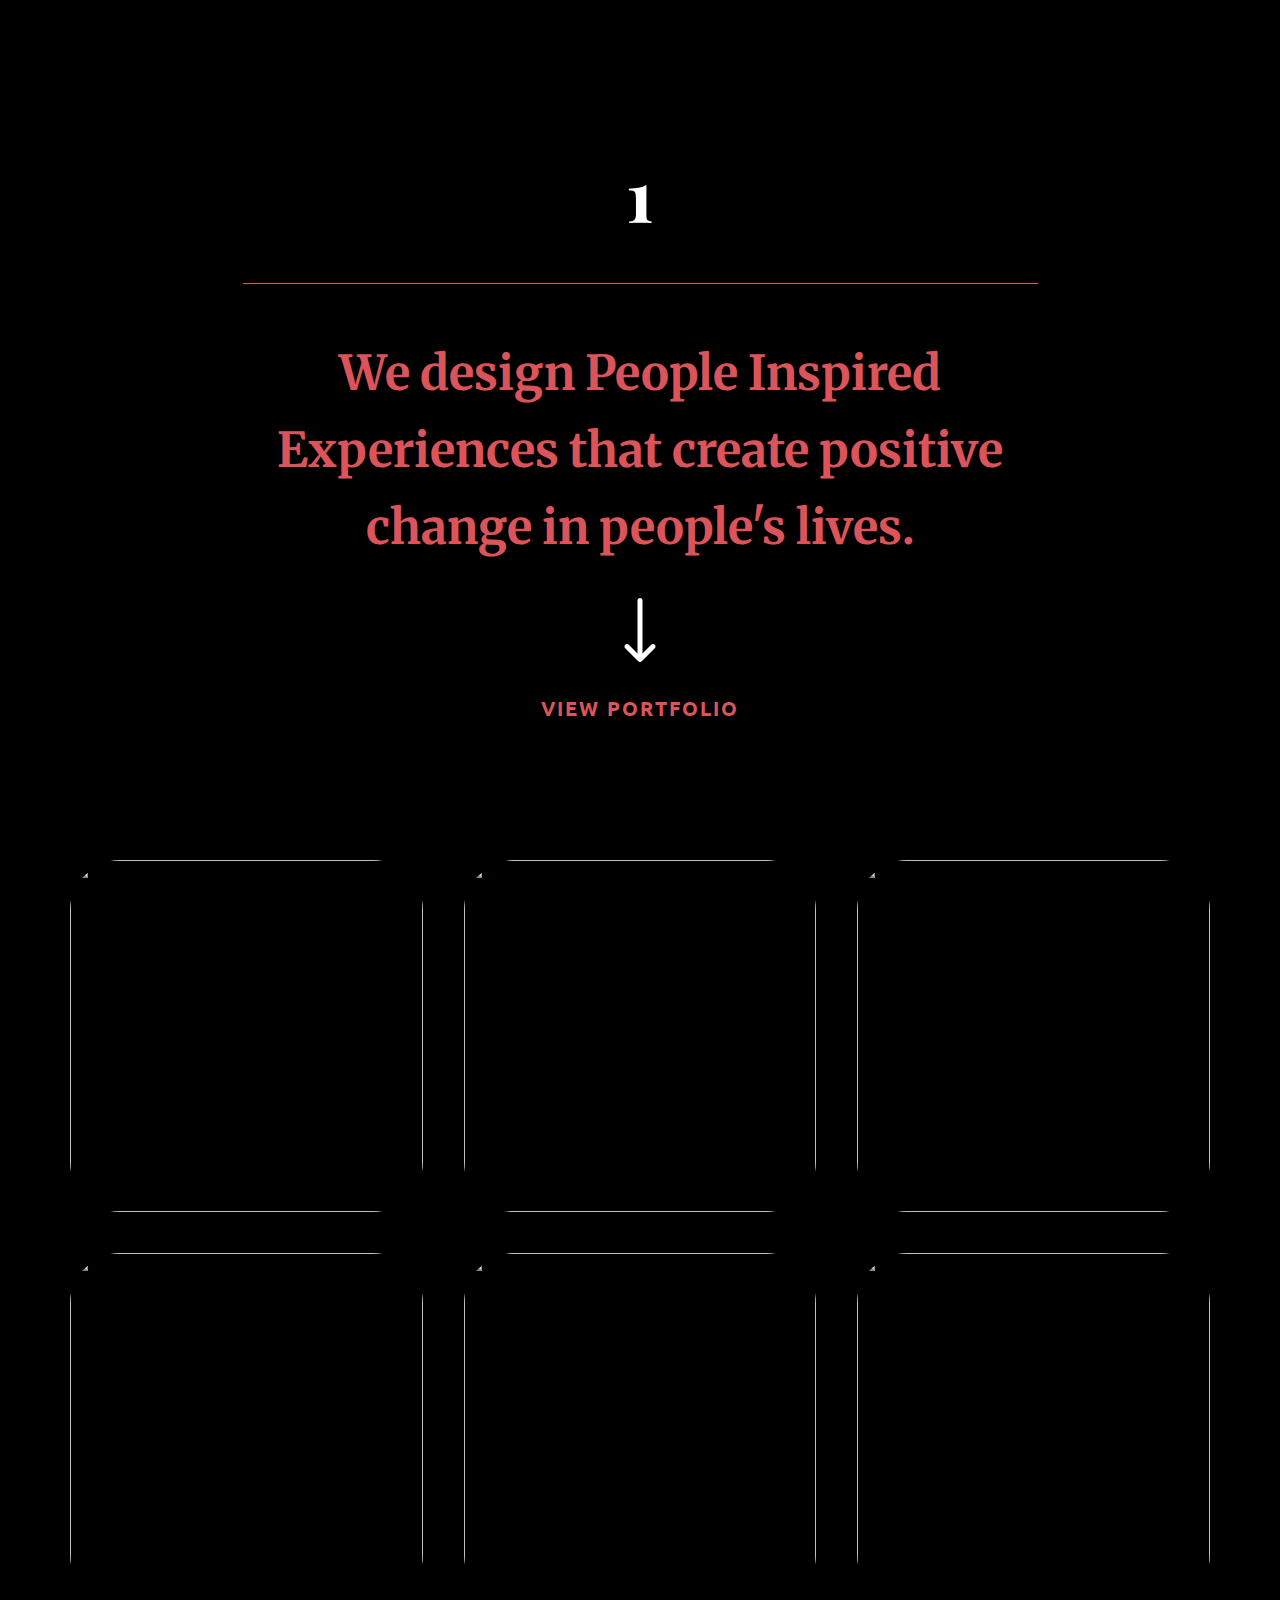
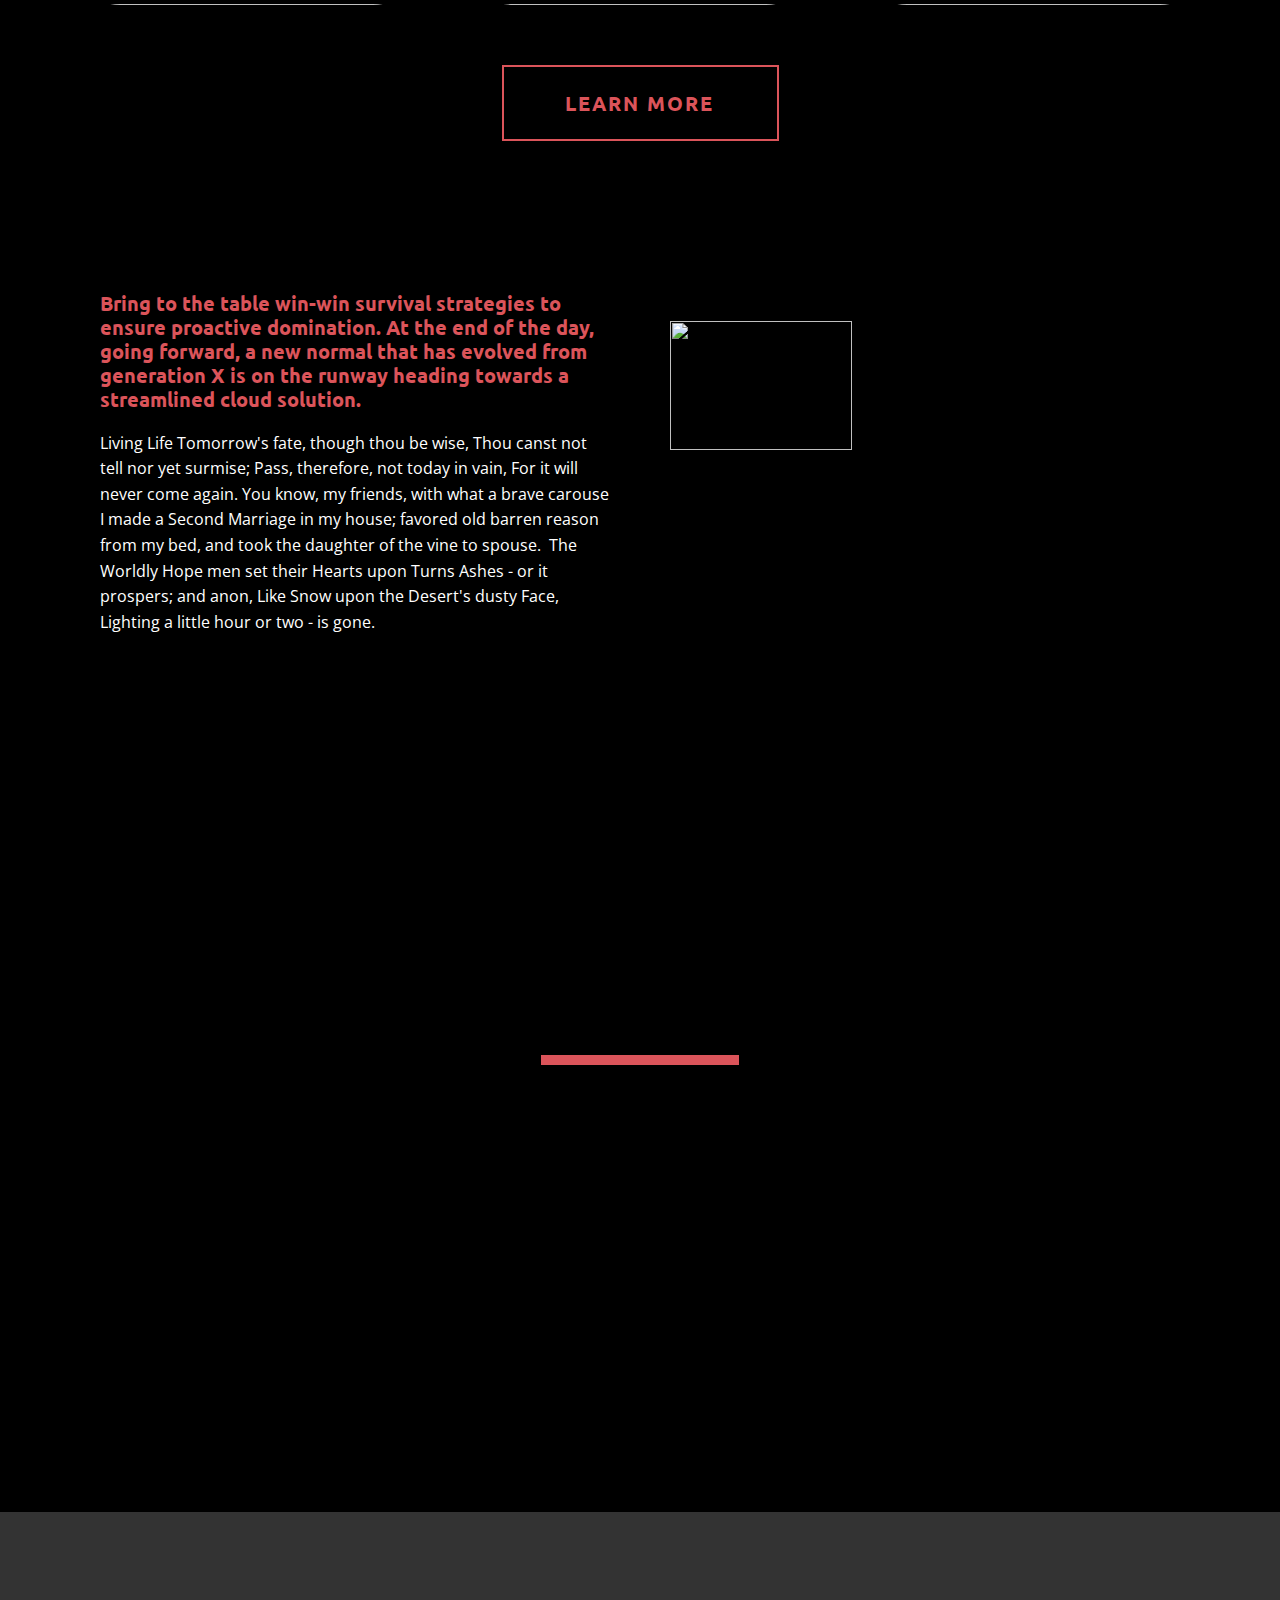
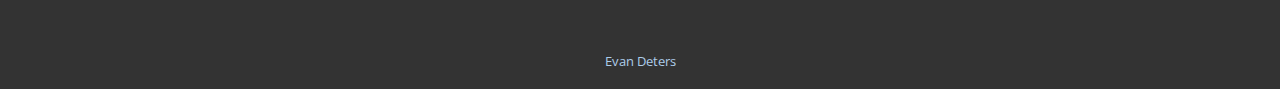
==== commit 6d812209: "tes" ====
--- a/docs/index.html
+++ b/docs/index.html
@@ -1,25 +1,30 @@
 <!DOCTYPE html>
 <html lang="en">
-
+ 
 <head>
     <meta charset="utf-8">
     <meta name="viewport" content="width=device-width, initial-scale=1">
     <title>Evan Deters</title>
     <meta name="description" content="About Me">
     <meta name="Evan Deters" content="evandeters">
+    <link rel="stylesheet" href="./assets/css/style.css">
     <meta name="viewport" content="width=device-width, initial-scale=1.0">
     <meta charset="utf-8">
-    <link rel="stylesheet" href=".\assets\css\nicepage.css" media="screen">
-    <link rel="stylesheet" href=".\assets\css\Home.css" media="screen">
-    <script class="u-script" type="text/javascript" src=".\assets\js\jquery.js" defer=""></script>
-    <script class="u-script" type="text/javascript" src=".\assets\js\nicepage.js" defer=""></script>
+    <link rel="stylesheet" href="nicepage.css" media="screen">
+    <link rel="stylesheet" href="Home.css" media="screen">
+    <script class="u-script" type="text/javascript" src="jquery.js" defer=""></script>
+    <script class="u-script" type="text/javascript" src="nicepage.js" defer=""></script>
     <meta name="generator" content="Nicepage 4.13.4, nicepage.com">
-    <meta name="viewport" content="width=device-width, initial-scale=1">
-<link rel="stylesheet" href="https://cdnjs.cloudflare.com/ajax/libs/font-awesome/4.7.0/css/font-awesome.min.css">
     <link id="u-theme-google-font" rel="stylesheet"
         href="https://fonts.googleapis.com/css?family=Roboto:100,100i,300,300i,400,400i,500,500i,700,700i,900,900i|Open+Sans:300,300i,400,400i,500,500i,600,600i,700,700i,800,800i">
     <link id="u-page-google-font" rel="stylesheet"
         href="https://fonts.googleapis.com/css?family=Merriweather:300,300i,400,400i,700,700i,900,900i|Ubuntu:300,300i,400,400i,500,500i,700,700i|Playfair+Display:400,400i,500,500i,600,600i,700,700i,800,800i,900,900i">
+    <script type="application/ld+json">{
+		"@context": "http://schema.org",
+		"@type": "Organization",
+		"name": "",
+		"logo": "../assets/images/NakamuraKamon.png"
+}</script>
     <meta name="theme-color" content="#478ac9">
     <meta property="og:title" content="Home">
     <meta property="og:type" content="website">
@@ -29,11 +34,11 @@
 
 <head>
 
-<body data-home-page="./index.html" data-home-page-title="Home" class="u-body u-xl-mode">
+<body data-home-page="../index.html" data-home-page-title="Home" class="u-body u-xl-mode">
     <header class="u-clearfix u-header u-header" id="sec-7aea">
         <div class="u-clearfix u-sheet u-valign-middle u-sheet-1">
-            <a href="./index.html" class="u-image u-logo u-image-1">
-                <img src="./assets/images/NakamuraKamon.png" class="u-logo-image u-logo-image-1 invert" height="100" width="100">
+            <a href="../index.html" class="u-image u-logo u-image-1">
+                <img src="../assets/images/NakamuraKamon.png" class="u-logo-image u-logo-image-1" height="100" width="100">
             </a>
             <nav class="u-menu u-menu-dropdown u-offcanvas u-menu-1">
                 <div class="menu-collapse" style="font-size: 1rem; letter-spacing: 0px;">
@@ -56,11 +61,15 @@
                     <ul class="u-nav u-unstyled u-nav-1">
                         <li class="u-nav-item"><a
                                 class="u-button-style u-nav-link u-text-active-palette-1-base u-text-hover-palette-2-base"
-                                href="./index.html" style="padding: 10px 20px;">Home</a>
+                                href="../index.html" style="padding: 10px 20px;">Home</a>
                         </li>
                         <li class="u-nav-item"><a
                                 class="u-button-style u-nav-link u-text-active-palette-1-base u-text-hover-palette-2-base"
-                                href="https://evandeters.com" style="padding: 10px 20px;">CLI</a>
+                                href="About.html" style="padding: 10px 20px;">About</a>
+                        </li>
+                        <li class="u-nav-item"><a
+                                class="u-button-style u-nav-link u-text-active-palette-1-base u-text-hover-palette-2-base"
+                                href="Contact.html" style="padding: 10px 20px;">Contact</a>
                         </li>
                     </ul>
                 </div>
@@ -69,9 +78,12 @@
                         <div class="u-inner-container-layout u-sidenav-overflow">
                             <div class="u-menu-close"></div>
                             <ul class="u-align-center u-nav u-popupmenu-items u-unstyled u-nav-2">
-                                <li class="u-nav-item"><a class="u-button-style u-nav-link" href="./index.html">Home</a>
+                                <li class="u-nav-item"><a class="u-button-style u-nav-link" href="../index.html">Home</a>
                                 </li>
-                                <li class="u-nav-item"><a class="u-button-style u-nav-link" href="https://evandeters.com">CLI</a>
+                                <li class="u-nav-item"><a class="u-button-style u-nav-link" href="About.html">About</a>
+                                </li>
+                                <li class="u-nav-item"><a class="u-button-style u-nav-link"
+                                        href="Contact.html">Contact</a>
                                 </li>
                             </ul>
                         </div>
@@ -88,9 +100,52 @@
             <div class="u-image u-image-circle u-image-1" alt="" data-image-width="721" data-image-height="1080">
             </div>
             <h5 class="u-custom-font u-font-ubuntu u-text u-text-palette-2-base u-text-2">Evan Deters</h5>
-            <p class="u-align-justify u-text u-text-grey-40 u-text-3">
+            <p class="u-align-justify u-text u-text-grey-40 u-text-3">BingBongBoo. BingBongBoo. BingBongBoo. BingBongBoo. BingBongBoo.
+                BingBongBoo.BingBongBoo.BingBongBoo.BingBongBoo.BingBongBoo.BingBongBoo.BingBongBoo.BingBongBoo.
+                BingBongBoo.BingBongBoo.BingBongBoo.BingBongBoo.BingBongBoo.BingBongBoo.BingBongBoo.BingBongBoo.
             </p>
-            
+            <div class="u-social-icons u-spacing-31 u-social-icons-1">
+                <a class="u-social-url" title="facebook" target="_blank" href="https://facebook.com/name"><span
+                        class="u-icon u-social-facebook u-social-icon u-text-black"><svg class="u-svg-link"
+                            preserveAspectRatio="xMidYMin slice" viewBox="0 0 112 112" style="">
+                            <use xmlns:xlink="http://www.w3.org/1999/xlink" xlink:href="#svg-dac5"></use>
+                        </svg><svg class="u-svg-content" viewBox="0 0 112 112" x="0" y="0" id="svg-dac5">
+                            <circle fill="currentColor" cx="56.1" cy="56.1" r="55"></circle>
+                            <path fill="#FFFFFF" d="M73.5,31.6h-9.1c-1.4,0-3.6,0.8-3.6,3.9v8.5h12.6L72,58.3H60.8v40.8H43.9V58.3h-8V43.9h8v-9.2
+c0-6.7,3.1-17,17-17h12.5v13.9H73.5z"></path>
+                        </svg></span>
+                </a>
+                <a class="u-social-url" title="twitter" target="_blank" href="https://twitter.com/name"><span
+                        class="u-icon u-social-icon u-social-twitter u-text-black"><svg class="u-svg-link"
+                            preserveAspectRatio="xMidYMin slice" viewBox="0 0 112 112" style="">
+                            <use xmlns:xlink="http://www.w3.org/1999/xlink" xlink:href="#svg-e771"></use>
+                        </svg><svg class="u-svg-content" viewBox="0 0 112 112" x="0" y="0" id="svg-e771">
+                            <circle fill="currentColor" class="st0" cx="56.1" cy="56.1" r="55"></circle>
+                            <path fill="#FFFFFF" d="M83.8,47.3c0,0.6,0,1.2,0,1.7c0,17.7-13.5,38.2-38.2,38.2C38,87.2,31,85,25,81.2c1,0.1,2.1,0.2,3.2,0.2
+c6.3,0,12.1-2.1,16.7-5.7c-5.9-0.1-10.8-4-12.5-9.3c0.8,0.2,1.7,0.2,2.5,0.2c1.2,0,2.4-0.2,3.5-0.5c-6.1-1.2-10.8-6.7-10.8-13.1
+c0-0.1,0-0.1,0-0.2c1.8,1,3.9,1.6,6.1,1.7c-3.6-2.4-6-6.5-6-11.2c0-2.5,0.7-4.8,1.8-6.7c6.6,8.1,16.5,13.5,27.6,14
+c-0.2-1-0.3-2-0.3-3.1c0-7.4,6-13.4,13.4-13.4c3.9,0,7.3,1.6,9.8,4.2c3.1-0.6,5.9-1.7,8.5-3.3c-1,3.1-3.1,5.8-5.9,7.4
+c2.7-0.3,5.3-1,7.7-2.1C88.7,43,86.4,45.4,83.8,47.3z"></path>
+                        </svg></span>
+                </a>
+                <a class="u-social-url" title="instagram" target="_blank" href="https://instagram.com/name"><span
+                        class="u-icon u-social-icon u-social-instagram u-text-black"><svg class="u-svg-link"
+                            preserveAspectRatio="xMidYMin slice" viewBox="0 0 112 112" style="">
+                            <use xmlns:xlink="http://www.w3.org/1999/xlink" xlink:href="#svg-0b15"></use>
+                        </svg><svg class="u-svg-content" viewBox="0 0 112 112" x="0" y="0" id="svg-0b15">
+                            <circle fill="currentColor" cx="56.1" cy="56.1" r="55"></circle>
+                            <path fill="#FFFFFF"
+                                d="M55.9,38.2c-9.9,0-17.9,8-17.9,17.9C38,66,46,74,55.9,74c9.9,0,17.9-8,17.9-17.9C73.8,46.2,65.8,38.2,55.9,38.2
+z M55.9,66.4c-5.7,0-10.3-4.6-10.3-10.3c-0.1-5.7,4.6-10.3,10.3-10.3c5.7,0,10.3,4.6,10.3,10.3C66.2,61.8,61.6,66.4,55.9,66.4z"></path>
+                            <path fill="#FFFFFF"
+                                d="M74.3,33.5c-2.3,0-4.2,1.9-4.2,4.2s1.9,4.2,4.2,4.2s4.2-1.9,4.2-4.2S76.6,33.5,74.3,33.5z">
+                            </path>
+                            <path fill="#FFFFFF" d="M73.1,21.3H38.6c-9.7,0-17.5,7.9-17.5,17.5v34.5c0,9.7,7.9,17.6,17.5,17.6h34.5c9.7,0,17.5-7.9,17.5-17.5V38.8
+C90.6,29.1,82.7,21.3,73.1,21.3z M83,73.3c0,5.5-4.5,9.9-9.9,9.9H38.6c-5.5,0-9.9-4.5-9.9-9.9V38.8c0-5.5,4.5-9.9,9.9-9.9h34.5
+c5.5,0,9.9,4.5,9.9,9.9V73.3z"></path>
+                        </svg></span>
+                </a>
+            </div>
         </div>
     </section>
     <section class="u-black u-clearfix u-section-2" id="carousel_dcd7">
--- a/docs/nicepage.css
+++ b/docs/nicepage.css
@@ -0,0 +1,37045 @@
+/*begin-commonstyles library*//*!
+ * froala_editor v4.0.6 (https://www.froala.com/wysiwyg-editor)
+ * License https://froala.com/wysiwyg-editor/terms/
+ * Copyright 2014-2021 Froala Labs
+ */
+
+.fr-clearfix::after {
+  clear: both;
+  display: block;
+  content: "";
+  height: 0; }
+
+.fr-hide-by-clipping {
+  position: absolute;
+  width: 1px;
+  height: 1px;
+  padding: 0;
+  margin: -1px;
+  overflow: hidden;
+  clip: rect(0, 0, 0, 0);
+  border: 0; }
+
+.fr-view img.fr-rounded, .fr-view .fr-img-caption.fr-rounded img {
+  border-radius: 10px;
+  -moz-border-radius: 10px;
+  -webkit-border-radius: 10px;
+  -moz-background-clip: padding;
+  -webkit-background-clip: padding-box;
+  background-clip: padding-box; }
+
+.fr-view img.fr-shadow, .fr-view .fr-img-caption.fr-shadow img {
+  -webkit-box-shadow: 10px 10px 5px 0px #cccccc;
+  -moz-box-shadow: 10px 10px 5px 0px #cccccc;
+  box-shadow: 10px 10px 5px 0px #cccccc; }
+
+.fr-view img.fr-bordered, .fr-view .fr-img-caption.fr-bordered img {
+  border: solid 5px #CCC; }
+
+.fr-view img.fr-bordered {
+  -webkit-box-sizing: content-box;
+  -moz-box-sizing: content-box;
+  box-sizing: content-box; }
+
+.fr-view .fr-img-caption.fr-bordered img {
+  -webkit-box-sizing: border-box;
+  -moz-box-sizing: border-box;
+  box-sizing: border-box; }
+
+.fr-view {
+  word-wrap: break-word; }
+  .fr-view span[style~="color:"] a {
+    color: inherit; }
+  .fr-view strong {
+    font-weight: 700; }
+  .fr-view table[border='0'] td:not([class]), .fr-view table[border='0'] th:not([class]), .fr-view table[border='0'] td[class=""], .fr-view table[border='0'] th[class=""] {
+    border-width: 0px; }
+  .fr-view table {
+    border: none;
+    border-collapse: collapse;
+    empty-cells: show;
+    max-width: 100%; }
+    .fr-view table td {
+      min-width: 5px; }
+    .fr-view table.fr-dashed-borders td, .fr-view table.fr-dashed-borders th {
+      border-style: dashed; }
+    .fr-view table.fr-alternate-rows tbody tr:nth-child(2n) {
+      background: whitesmoke; }
+    .fr-view table td, .fr-view table th {
+      border: 1px solid #DDD; }
+      .fr-view table td:empty, .fr-view table th:empty {
+        height: 20px; }
+      .fr-view table td.fr-highlighted, .fr-view table th.fr-highlighted {
+        border: 1px double red; }
+      .fr-view table td.fr-thick, .fr-view table th.fr-thick {
+        border-width: 2px; }
+    .fr-view table th {
+      background: #ececec; }
+  .fr-view hr {
+    clear: both;
+    user-select: none;
+    -o-user-select: none;
+    -moz-user-select: none;
+    -khtml-user-select: none;
+    -webkit-user-select: none;
+    -ms-user-select: none;
+    break-after: always;
+    page-break-after: always; }
+  .fr-view .fr-file {
+    position: relative; }
+    .fr-view .fr-file::after {
+      position: relative;
+      content: "\1F4CE";
+      font-weight: normal; }
+  .fr-view pre {
+    white-space: pre-wrap;
+    word-wrap: break-word;
+    overflow: visible; }
+/*  .fr-view[dir="rtl"] blockquote {
+    border-left: none;
+    border-right: solid 2px #5E35B1;
+    margin-right: 0;
+    padding-right: 5px;
+    padding-left: 0; }
+    .fr-view[dir="rtl"] blockquote blockquote {
+      border-color: #00BCD4; }
+      .fr-view[dir="rtl"] blockquote blockquote blockquote {
+        border-color: #43A047; }
+  .fr-view blockquote {
+    border-left: solid 2px #5E35B1;
+    margin-left: 0;
+    padding-left: 5px;
+    color: #5E35B1; }
+    .fr-view blockquote blockquote {
+      border-color: #00BCD4;
+      color: #00BCD4; }
+      .fr-view blockquote blockquote blockquote {
+        border-color: #43A047;
+        color: #43A047; } */
+  .fr-view span.fr-emoticon {
+    font-weight: normal;
+    font-family: "Apple Color Emoji","Segoe UI Emoji","NotoColorEmoji","Segoe UI Symbol","Android Emoji","EmojiSymbols";
+    display: inline;
+    line-height: 0; }
+    .fr-view span.fr-emoticon.fr-emoticon-img {
+      background-repeat: no-repeat !important;
+      font-size: inherit;
+      height: 1em;
+      width: 1em;
+      min-height: 20px;
+      min-width: 20px;
+      display: inline-block;
+      margin: -.1em .1em .1em;
+      line-height: 1;
+      vertical-align: middle; }
+  .fr-view .fr-text-gray {
+    color: #AAA !important; }
+  .fr-view .fr-text-bordered {
+    border-top: solid 1px #222;
+    border-bottom: solid 1px #222;
+    padding: 10px 0; }
+  .fr-view .fr-text-spaced {
+    letter-spacing: 1px; }
+  .fr-view .fr-text-uppercase {
+    text-transform: uppercase; }
+  .fr-view .fr-class-highlighted {
+    background-color: #ffff00; }
+  .fr-view .fr-class-code {
+    border-color: #cccccc;
+    border-radius: 2px;
+    -moz-border-radius: 2px;
+    -webkit-border-radius: 2px;
+    -moz-background-clip: padding;
+    -webkit-background-clip: padding-box;
+    background-clip: padding-box;
+    background: #f5f5f5;
+    padding: 10px;
+    font-family: "Courier New", Courier, monospace; }
+  .fr-view .fr-class-transparency {
+    opacity: 0.5; }
+  .fr-view img {
+    position: relative;
+    max-width: 100%; }
+    .fr-view img.fr-dib {
+      margin: 10px auto;
+      display: block;
+      float: none;
+      vertical-align: top; }
+      .fr-view img.fr-dib.fr-fil {
+        margin-left: 0;
+        text-align: left; }
+      .fr-view img.fr-dib.fr-fir {
+        margin-right: 0;
+        text-align: right; }
+    .fr-view img.fr-dii {
+      display: inline-block;
+      float: none;
+      vertical-align: bottom;
+      margin-left: 5px;
+      margin-right: 5px;
+      max-width: calc(100% - (2 * 5px)); }
+      .fr-view img.fr-dii.fr-fil {
+        float: left;
+        margin: 10px 15px 10px 0;
+        max-width: calc(100% - 5px); }
+      .fr-view img.fr-dii.fr-fir {
+        float: right;
+        margin: 10px 0 10px 15px;
+        max-width: calc(100% - 5px); }
+  .fr-view span.fr-img-caption {
+    position: relative;
+    max-width: 100%; }
+    .fr-view span.fr-img-caption.fr-dib {
+      margin: 5px auto;
+      display: block;
+      float: none;
+      vertical-align: top; }
+      .fr-view span.fr-img-caption.fr-dib.fr-fil {
+        margin-left: 0;
+        text-align: left; }
+      .fr-view span.fr-img-caption.fr-dib.fr-fir {
+        margin-right: 0;
+        text-align: right; }
+    .fr-view span.fr-img-caption.fr-dii {
+      display: inline-block;
+      float: none;
+      vertical-align: bottom;
+      margin-left: 5px;
+      margin-right: 5px;
+      max-width: calc(100% - (2 * 5px)); }
+      .fr-view span.fr-img-caption.fr-dii.fr-fil {
+        float: left;
+        margin: 5px 5px 5px 0;
+        max-width: calc(100% - 5px); }
+      .fr-view span.fr-img-caption.fr-dii.fr-fir {
+        float: right;
+        margin: 5px 0 5px 5px;
+        max-width: calc(100% - 5px); }
+  .fr-view .fr-video {
+    text-align: center;
+    position: relative; }
+    .fr-view .fr-video.fr-rv {
+      padding-bottom: 56.25%;
+      padding-top: 30px;
+      height: 0;
+      overflow: hidden; }
+      .fr-view .fr-video.fr-rv > iframe, .fr-view .fr-video.fr-rv object, .fr-view .fr-video.fr-rv embed {
+        position: absolute !important;
+        top: 0;
+        left: 0;
+        width: 100%;
+        height: 100%; }
+    .fr-view .fr-video > * {
+      -webkit-box-sizing: content-box;
+      -moz-box-sizing: content-box;
+      box-sizing: content-box;
+      max-width: 100%;
+      border: none; }
+    .fr-view .fr-video.fr-dvb {
+      display: block;
+      clear: both; }
+      .fr-view .fr-video.fr-dvb.fr-fvl {
+        text-align: left; }
+      .fr-view .fr-video.fr-dvb.fr-fvr {
+        text-align: right; }
+    .fr-view .fr-video.fr-dvi {
+      display: inline-block; }
+      .fr-view .fr-video.fr-dvi.fr-fvl {
+        float: left; }
+      .fr-view .fr-video.fr-dvi.fr-fvr {
+        float: right; }
+  .fr-view a.fr-strong {
+    font-weight: 700; }
+  .fr-view a.fr-green {
+    color: green; }
+  .fr-view .fr-img-caption {
+    text-align: center; }
+    .fr-view .fr-img-caption .fr-img-wrap {
+      padding: 0;
+      margin: auto;
+      text-align: center;
+      width: 100%; }
+      .fr-view .fr-img-caption .fr-img-wrap a {
+        display: block; }
+      .fr-view .fr-img-caption .fr-img-wrap img {
+        display: block;
+        margin: auto;
+        width: 100%; }
+      .fr-view .fr-img-caption .fr-img-wrap > span {
+        margin: auto;
+        display: block;
+        padding: 5px 5px 10px;
+        font-size: 14px;
+        font-weight: initial;
+        -webkit-box-sizing: border-box;
+        -moz-box-sizing: border-box;
+        box-sizing: border-box;
+        -webkit-opacity: 0.9;
+        -moz-opacity: 0.9;
+        opacity: 0.9;
+        -ms-filter: "progid:DXImageTransform.Microsoft.Alpha(Opacity=0)";
+        width: 100%;
+        text-align: center; }
+  .fr-view button.fr-rounded, .fr-view input.fr-rounded, .fr-view textarea.fr-rounded {
+    border-radius: 10px;
+    -moz-border-radius: 10px;
+    -webkit-border-radius: 10px;
+    -moz-background-clip: padding;
+    -webkit-background-clip: padding-box;
+    background-clip: padding-box; }
+  .fr-view button.fr-large, .fr-view input.fr-large, .fr-view textarea.fr-large {
+    font-size: 24px; }
+
+/**
+ * Image style.
+ */
+a.fr-view.fr-strong {
+  font-weight: 700; }
+a.fr-view.fr-green {
+  color: green; }
+
+/**
+ * Link style.
+ */
+img.fr-view {
+  position: relative;
+  max-width: 100%; }
+  img.fr-view.fr-dib {
+    margin: 5px auto;
+    display: block;
+    float: none;
+    vertical-align: top; }
+    img.fr-view.fr-dib.fr-fil {
+      margin-left: 0;
+      text-align: left; }
+    img.fr-view.fr-dib.fr-fir {
+      margin-right: 0;
+      text-align: right; }
+  img.fr-view.fr-dii {
+    display: inline-block;
+    float: none;
+    vertical-align: bottom;
+    margin-left: 5px;
+    margin-right: 5px;
+    max-width: calc(100% - (2 * 5px)); }
+    img.fr-view.fr-dii.fr-fil {
+      float: left;
+      margin: 5px 5px 5px 0;
+      max-width: calc(100% - 5px); }
+    img.fr-view.fr-dii.fr-fir {
+      float: right;
+      margin: 5px 0 5px 5px;
+      max-width: calc(100% - 5px); }
+
+span.fr-img-caption.fr-view {
+  position: relative;
+  max-width: 100%; }
+  span.fr-img-caption.fr-view.fr-dib {
+    margin: 5px auto;
+    display: block;
+    float: none;
+    vertical-align: top; }
+    span.fr-img-caption.fr-view.fr-dib.fr-fil {
+      margin-left: 0;
+      text-align: left; }
+    span.fr-img-caption.fr-view.fr-dib.fr-fir {
+      margin-right: 0;
+      text-align: right; }
+  span.fr-img-caption.fr-view.fr-dii {
+    display: inline-block;
+    float: none;
+    vertical-align: bottom;
+    margin-left: 5px;
+    margin-right: 5px;
+    max-width: calc(100% - (2 * 5px)); }
+    span.fr-img-caption.fr-view.fr-dii.fr-fil {
+      float: left;
+      margin: 5px 5px 5px 0;
+      max-width: calc(100% - 5px); }
+    span.fr-img-caption.fr-view.fr-dii.fr-fir {
+      float: right;
+      margin: 5px 0 5px 5px;
+      max-width: calc(100% - 5px); }
+/*end-commonstyles library*/@charset "UTF-8";
+/*! normalize.css v4.1.1 | MIT License | github.com/necolas/normalize.css */
+html {
+  font-family: sans-serif;
+  -ms-text-size-adjust: 100%;
+  -webkit-text-size-adjust: 100%;
+}
+body {
+  margin: 0;
+}
+article,
+aside,
+details,
+figcaption,
+figure,
+footer,
+header,
+main,
+menu,
+nav,
+section,
+summary {
+  display: block;
+}
+audio,
+canvas,
+progress,
+video {
+  display: inline-block;
+}
+audio:not([controls]) {
+  display: none;
+  height: 0;
+}
+progress {
+  vertical-align: baseline;
+}
+template,
+[hidden] {
+  display: none;
+}
+a {
+  background-color: transparent;
+  -webkit-text-decoration-skip: objects;
+}
+a:active,
+a:hover {
+  outline-width: 0;
+}
+abbr[title] {
+  border-bottom: none;
+  text-decoration: underline;
+}
+b,
+strong {
+  font-weight: inherit;
+  font-weight: bold;
+}
+dfn {
+  font-style: italic;
+}
+h1 {
+  font-size: 2em;
+  margin: 0.67em 0;
+}
+mark {
+  background-color: #ff0;
+  color: #000;
+}
+small {
+  font-size: 80%;
+}
+sub,
+sup {
+  font-size: 75%;
+  line-height: 0;
+  position: relative;
+  vertical-align: baseline;
+}
+sub {
+  bottom: -0.25em;
+}
+sup {
+  top: -0.5em;
+}
+img {
+  border-style: none;
+}
+svg:not(:root) {
+  overflow: hidden;
+}
+code,
+kbd,
+pre,
+samp {
+  font-family: monospace,monospace;
+  font-size: 1em;
+}
+hr {
+  box-sizing: content-box;
+  height: 0;
+  overflow: visible;
+}
+button,
+input,
+optgroup,
+select,
+textarea {
+  color: inherit;
+  font: inherit;
+  margin: 0;
+}
+optgroup {
+  font-weight: 700;
+}
+button,
+input {
+  overflow: visible;
+}
+button,
+select {
+  text-transform: none;
+}
+button,
+html [type="button"],
+[type="reset"],
+[type="submit"] {
+  -webkit-appearance: button;
+}
+button::-moz-focus-inner,
+[type="button"]::-moz-focus-inner,
+[type="reset"]::-moz-focus-inner,
+[type="submit"]::-moz-focus-inner {
+  border-style: none;
+  padding: 0;
+}
+button:-moz-focusring,
+[type="button"]:-moz-focusring,
+[type="reset"]:-moz-focusring,
+[type="submit"]:-moz-focusring {
+  outline: 1px dotted ButtonText;
+}
+fieldset {
+  border: 1px solid silver;
+  margin: 0 2px;
+  padding: 0.35em 0.625em 0.75em;
+}
+legend {
+  box-sizing: border-box;
+  color: inherit;
+  display: table;
+  max-width: 100%;
+  padding: 0;
+  white-space: normal;
+}
+textarea {
+  overflow: auto;
+  outline: none;
+}
+button,
+select,
+input,
+textarea {
+  outline: none;
+}
+[type="checkbox"],
+[type="radio"] {
+  box-sizing: border-box;
+  padding: 0;
+}
+[type="number"]::-webkit-inner-spin-button,
+[type="number"]::-webkit-outer-spin-button {
+  height: auto;
+}
+[type="search"] {
+  -webkit-appearance: textfield;
+  outline-offset: -2px;
+}
+[type="search"]::-webkit-search-cancel-button,
+[type="search"]::-webkit-search-decoration {
+  -webkit-appearance: none;
+}
+::-webkit-input-placeholder {
+  color: inherit;
+  opacity: 0.54;
+}
+::-webkit-file-upload-button {
+  -webkit-appearance: button;
+  font: inherit;
+}
+ul,
+ol {
+  padding-left: 20px;
+}
+/* Fade effect */
+/* Over effect */
+/* Slide effect */
+/* Over and Slide effect */
+/* Flip Left effect */
+/* Flip Right effect */
+/* Flip Top effect */
+/* Flip Bottom effect */
+/* Wobble Left effect */
+/* Wobble Right effect */
+/* Wobble top effect */
+/* Wobble bottom effect */
+/* Zoom and Rotate Effects */
+/* Utility */
+.u-over-slide {
+  position: absolute;
+  left: 0;
+  top: 0;
+  width: 100%;
+  height: 100%;
+}
+.u-background-effect {
+  overflow: hidden;
+}
+.u-background-effect ~ .u-container-layout {
+  cursor: pointer;
+}
+/* Fade effect */
+.u-effect-fade .u-over-slide {
+  opacity: 0;
+  transition: all 500ms ease;
+}
+.u-effect-fade:hover .u-over-slide,
+.u-effect-fade.u-effect-active .u-over-slide {
+  opacity: 1;
+}
+/* Over effect */
+.u-effect-over-left .u-over-slide {
+  transform: translate(-100%, 0);
+  transition: all 500ms ease;
+}
+.u-effect-over-left:hover .u-over-slide,
+.u-effect-over-left.u-effect-active .u-over-slide {
+  transform: translate(0, 0);
+}
+.u-effect-over-right .u-over-slide {
+  transform: translate(100%, 0);
+  transition: all 500ms ease;
+}
+.u-effect-over-right:hover .u-over-slide,
+.u-effect-over-right.u-effect-active .u-over-slide {
+  transform: translate(0, 0);
+}
+.u-effect-over-top .u-over-slide {
+  transform: translate(0, -100%);
+  transition: all 500ms ease;
+}
+.u-effect-over-top:hover .u-over-slide,
+.u-effect-over-top.u-effect-active .u-over-slide {
+  transform: translate(0, 0);
+}
+.u-effect-over-bottom .u-over-slide {
+  transform: translate(0, 100%);
+  transition: all 500ms ease;
+}
+.u-effect-over-bottom:hover .u-over-slide,
+.u-effect-over-bottom.u-effect-active .u-over-slide {
+  transform: translate(0, 0);
+}
+.u-effect-over-topleft .u-over-slide {
+  transform: translate(-100%, -100%);
+  transition: all 500ms ease;
+}
+.u-effect-over-topleft:hover .u-over-slide,
+.u-effect-over-topleft.u-effect-active .u-over-slide {
+  transform: translate(0, 0);
+}
+.u-effect-over-topright .u-over-slide {
+  transform: translate(100%, -100%);
+  transition: all 500ms ease;
+}
+.u-effect-over-topright:hover .u-over-slide,
+.u-effect-over-topright.u-effect-active .u-over-slide {
+  transform: translate(0, 0);
+}
+.u-effect-over-bottomleft .u-over-slide {
+  transform: translate(-100%, 100%);
+  transition: all 500ms ease;
+}
+.u-effect-over-bottomleft:hover .u-over-slide,
+.u-effect-over-bottomleft.u-effect-active .u-over-slide {
+  transform: translate(0, 0);
+}
+.u-effect-over-bottomright .u-over-slide {
+  transform: translate(100%, 100%);
+  transition: all 500ms ease;
+}
+.u-effect-over-bottomright:hover .u-over-slide,
+.u-effect-over-bottomright.u-effect-active .u-over-slide {
+  transform: translate(0, 0);
+}
+/* Slide effect */
+.u-effect-slide-left .u-over-slide {
+  transform: translate(-100%, 0);
+  transition: all 500ms ease;
+}
+.u-effect-slide-left:hover .u-over-slide,
+.u-effect-slide-left.u-effect-active .u-over-slide {
+  transform: translate(0, 0);
+}
+.u-effect-slide-left .u-back-slide {
+  transition: all 500ms ease;
+}
+.u-effect-slide-left:hover .u-back-slide,
+.u-effect-slide-left.u-effect-active .u-back-slide {
+  transform: translate(100%, 0);
+}
+.u-effect-slide-right .u-over-slide {
+  transform: translate(100%, 0);
+  transition: all 500ms ease;
+}
+.u-effect-slide-right:hover .u-over-slide,
+.u-effect-slide-right.u-effect-active .u-over-slide {
+  transform: translate(0, 0);
+}
+.u-effect-slide-right .u-back-slide {
+  transition: all 500ms ease;
+}
+.u-effect-slide-right:hover .u-back-slide,
+.u-effect-slide-right.u-effect-active .u-back-slide {
+  transform: translate(-100%, 0);
+}
+.u-effect-slide-top .u-over-slide {
+  transform: translate(0, -100%);
+  transition: all 500ms ease;
+}
+.u-effect-slide-top:hover .u-over-slide,
+.u-effect-slide-top.u-effect-active .u-over-slide {
+  transform: translate(0, 0);
+}
+.u-effect-slide-top .u-back-slide {
+  transition: all 500ms ease;
+}
+.u-effect-slide-top:hover .u-back-slide,
+.u-effect-slide-top.u-effect-active .u-back-slide {
+  transform: translate(0, 100%);
+}
+.u-effect-slide-bottom .u-over-slide {
+  transform: translate(0, 100%);
+  transition: all 500ms ease;
+}
+.u-effect-slide-bottom:hover .u-over-slide,
+.u-effect-slide-bottom.u-effect-active .u-over-slide {
+  transform: translate(0, 0);
+}
+.u-effect-slide-bottom .u-back-slide {
+  transition: all 500ms ease;
+}
+.u-effect-slide-bottom:hover .u-back-slide,
+.u-effect-slide-bottom.u-effect-active .u-back-slide {
+  transform: translate(0, -100%);
+}
+.u-effect-slide-topleft .u-over-slide {
+  transform: translate(-100%, -100%);
+  transition: all 500ms ease;
+}
+.u-effect-slide-topleft:hover .u-over-slide,
+.u-effect-slide-topleft.u-effect-active .u-over-slide {
+  transform: translate(0, 0);
+}
+.u-effect-slide-topleft .u-back-slide {
+  transition: all 500ms ease;
+}
+.u-effect-slide-topleft:hover .u-back-slide,
+.u-effect-slide-topleft.u-effect-active .u-back-slide {
+  transform: translate(100%, 100%);
+}
+.u-effect-slide-topright .u-over-slide {
+  transform: translate(100%, -100%);
+  transition: all 500ms ease;
+}
+.u-effect-slide-topright:hover .u-over-slide,
+.u-effect-slide-topright.u-effect-active .u-over-slide {
+  transform: translate(0, 0);
+}
+.u-effect-slide-topright .u-back-slide {
+  transition: all 500ms ease;
+}
+.u-effect-slide-topright:hover .u-back-slide,
+.u-effect-slide-topright.u-effect-active .u-back-slide {
+  transform: translate(-100%, 100%);
+}
+.u-effect-slide-bottomleft .u-over-slide {
+  transform: translate(-100%, 100%);
+  transition: all 500ms ease;
+}
+.u-effect-slide-bottomleft:hover .u-over-slide,
+.u-effect-slide-bottomleft.u-effect-active .u-over-slide {
+  transform: translate(0, 0);
+}
+.u-effect-slide-bottomleft .u-back-slide {
+  transition: all 500ms ease;
+}
+.u-effect-slide-bottomleft:hover .u-back-slide,
+.u-effect-slide-bottomleft.u-effect-active .u-back-slide {
+  transform: translate(100%, -100%);
+}
+.u-effect-slide-bottomright .u-over-slide {
+  transform: translate(100%, 100%);
+  transition: all 500ms ease;
+}
+.u-effect-slide-bottomright:hover .u-over-slide,
+.u-effect-slide-bottomright.u-effect-active .u-over-slide {
+  transform: translate(0, 0);
+}
+.u-effect-slide-bottomright .u-back-slide {
+  transition: all 500ms ease;
+}
+.u-effect-slide-bottomright:hover .u-back-slide,
+.u-effect-slide-bottomright.u-effect-active .u-back-slide {
+  transform: translate(-100%, -100%);
+}
+/* Flip */
+.u-effect-flip-left,
+.u-effect-flip-left .u-slidesWrapper {
+  perspective: 300px;
+}
+.u-effect-flip-left .u-over-slide {
+  opacity: 0;
+  transform: rotateY(180deg);
+  transform-origin: center left;
+  transition: transform 500ms ease, transform-origin 500ms ease, opacity 0ms ease 500ms;
+}
+.u-effect-flip-left:hover .u-over-slide,
+.u-effect-flip-left.u-effect-active .u-over-slide {
+  opacity: 1;
+  transform: rotateY(0deg);
+  transition: transform 500ms ease, transform-origin 500ms ease;
+}
+.u-effect-flip-right,
+.u-effect-flip-right .u-slidesWrapper {
+  perspective: 300px;
+}
+.u-effect-flip-right .u-over-slide {
+  opacity: 0;
+  transform: rotateY(-180deg);
+  transform-origin: center right;
+  transition: transform 500ms ease, transform-origin 500ms ease, opacity 0ms ease 500ms;
+}
+.u-effect-flip-right:hover .u-over-slide,
+.u-effect-flip-right.u-effect-active .u-over-slide {
+  opacity: 1;
+  transform: rotateY(0deg);
+  transition: transform 500ms ease, transform-origin 500ms ease;
+}
+.u-effect-flip-top,
+.u-effect-flip-top .u-slidesWrapper {
+  perspective: 300px;
+}
+.u-effect-flip-top .u-over-slide {
+  opacity: 0;
+  transform: rotateX(-180deg);
+  transform-origin: center top;
+  transition: transform 500ms ease, transform-origin 500ms ease, opacity 0ms ease 500ms;
+}
+.u-effect-flip-top:hover .u-over-slide,
+.u-effect-flip-top.u-effect-active .u-over-slide {
+  opacity: 1;
+  transform: rotateX(0deg);
+  transition: transform 500ms ease, transform-origin 500ms ease;
+}
+.u-effect-flip-bottom,
+.u-effect-flip-bottom .u-slidesWrapper {
+  perspective: 300px;
+}
+.u-effect-flip-bottom .u-over-slide {
+  opacity: 0;
+  transform: rotateX(180deg);
+  transform-origin: center bottom;
+  transition: transform 500ms ease, transform-origin 500ms ease, opacity 0ms ease 500ms;
+}
+.u-effect-flip-bottom:hover .u-over-slide,
+.u-effect-flip-bottom.u-effect-active .u-over-slide {
+  opacity: 1;
+  transform: rotateX(0deg);
+  transition: transform 500ms ease, transform-origin 500ms ease;
+}
+/* Wooble */
+.u-effect-wobble-left,
+.u-effect-wobble-left .u-slidesWrapper {
+  perspective: 300px;
+}
+.u-effect-wobble-left .u-over-slide {
+  opacity: 0;
+  transform: rotateY(130deg);
+  transform-origin: center left;
+  transition: transform 500ms ease, transform-origin 500ms ease, opacity 0ms ease 500ms;
+}
+.u-effect-wobble-left:hover .u-over-slide,
+.u-effect-wobble-left.u-effect-active .u-over-slide {
+  opacity: 1;
+  transform: rotateY(0deg);
+  transform-origin: center right;
+  transition: transform 500ms ease, transform-origin 500ms ease;
+}
+.u-effect-wobble-right,
+.u-effect-wobble-right .u-slidesWrapper {
+  perspective: 300px;
+}
+.u-effect-wobble-right .u-over-slide {
+  opacity: 0;
+  transform: rotateY(-130deg);
+  transform-origin: center right;
+  transition: transform 500ms ease, transform-origin 500ms ease, opacity 0ms ease 500ms;
+}
+.u-effect-wobble-right:hover .u-over-slide,
+.u-effect-wobble-right.u-effect-active .u-over-slide {
+  opacity: 1;
+  transform: rotateY(0deg);
+  transform-origin: center left;
+  transition: transform 500ms ease, transform-origin 500ms ease;
+}
+.u-effect-wobble-top,
+.u-effect-wobble-top .u-slidesWrapper {
+  perspective: 300px;
+}
+.u-effect-wobble-top .u-over-slide {
+  opacity: 0;
+  transform: rotateX(-130deg);
+  transform-origin: center top;
+  transition: transform 500ms ease, transform-origin 500ms ease, opacity 0ms ease 500ms;
+}
+.u-effect-wobble-top:hover .u-over-slide,
+.u-effect-wobble-top.u-effect-active .u-over-slide {
+  opacity: 1;
+  transform: rotateX(0deg);
+  transform-origin: center bottom;
+  transition: transform 500ms ease, transform-origin 500ms ease;
+}
+.u-effect-wobble-bottom,
+.u-effect-wobble-bottom .u-slidesWrapper {
+  perspective: 300px;
+}
+.u-effect-wobble-bottom .u-over-slide {
+  opacity: 0;
+  transform: rotateX(130deg);
+  transform-origin: center bottom;
+  transition: transform 500ms ease, transform-origin 500ms ease, opacity 0ms ease 500ms;
+}
+.u-effect-wobble-bottom:hover .u-over-slide,
+.u-effect-wobble-bottom.u-effect-active .u-over-slide {
+  opacity: 1;
+  transform: rotateX(0deg);
+  transform-origin: center top;
+  transition: transform 500ms ease, transform-origin 500ms ease;
+}
+/* Zoom */
+.u-effect-zoom .u-over-slide {
+  transition: transform 500ms ease;
+  transform: scale(0, 0);
+}
+.u-effect-zoom:hover .u-over-slide,
+.u-effect-zoom.u-effect-active .u-over-slide {
+  transform: scale(1, 1);
+}
+.u-effect-hover-zoom .u-back-slide,
+.u-effect-hover-zoom .u-background-effect-image {
+  transition: transform 500ms ease;
+  transform: scale(1);
+}
+.u-effect-hover-zoom:hover .u-back-slide,
+.u-effect-hover-zoom:hover .u-background-effect-image,
+.u-effect-hover-zoom.u-effect-active .u-back-slide,
+.u-effect-hover-zoom.u-effect-active .u-background-effect-image {
+  transform: scale(var(--effect-scale));
+}
+.u-effect-hover-zoomOut .u-back-slide,
+.u-effect-hover-zoomOut .u-background-effect-image {
+  transition: transform 500ms ease;
+  transform: scale(var(--effect-scale));
+}
+.u-effect-hover-zoomOut:hover .u-back-slide,
+.u-effect-hover-zoomOut:hover .u-background-effect-image,
+.u-effect-hover-zoomOut.u-effect-active .u-back-slide,
+.u-effect-hover-zoomOut.u-effect-active .u-background-effect-image {
+  transform: scale(1);
+}
+.u-effect-hover-liftUp > .u-background-effect {
+  overflow: visible;
+}
+.u-effect-hover-liftUp .u-back-slide,
+.u-effect-hover-liftUp .u-background-effect-image {
+  transition: transform 500ms ease;
+  transform: scale(1);
+}
+.u-effect-hover-liftUp:hover .u-back-slide,
+.u-effect-hover-liftUp.u-effect-active .u-back-slide,
+.u-effect-hover-liftUp:hover .u-background-effect-image,
+.u-effect-hover-liftUp.u-effect-active .u-background-effect-image {
+  transform: scale(var(--effect-scale));
+  z-index: 1;
+}
+.u-effect-hover-liftUp:hover > .u-container-layout {
+  z-index: 2;
+}
+.u-effect-zoom-rotate .u-over-slide {
+  transition: transform 500ms ease;
+  transform: rotate(0deg) scale(0, 0);
+}
+.u-effect-zoom-rotate:hover .u-over-slide,
+.u-effect-zoom-rotate.u-effect-active .u-over-slide {
+  transform: rotate(360deg) scale(1, 1);
+}
+.u-effect-zoom-rotateX .u-over-slide {
+  transition: transform 500ms ease;
+  transform: rotateX(0deg) scale(0, 0);
+}
+.u-effect-zoom-rotateX:hover .u-over-slide,
+.u-effect-zoom-rotateX.u-effect-active .u-over-slide {
+  transform: rotateX(360deg) scale(1, 1);
+}
+.u-effect-zoom-rotateY .u-over-slide {
+  transition: transform 500ms ease;
+  transform: rotateY(0deg) scale(0, 0);
+}
+.u-effect-zoom-rotateY:hover .u-over-slide,
+.u-effect-zoom-rotateY.u-effect-active .u-over-slide {
+  transform: rotateY(360deg) scale(1, 1);
+}
+.u-effect-hover-slide .u-back-image,
+.u-effect-hover-slide .u-background-effect-image {
+  transition-duration: 500ms;
+  transition-timing-function: ease;
+  transition-property: left, right, top, bottom;
+}
+.u-effect-hover-slide .u-effect-hover-slide-direction-right {
+  left: auto;
+}
+.u-effect-hover-slide .u-effect-hover-slide-direction-up {
+  top: auto;
+}
+.u-effect-hover-slide:hover .u-back-image.u-effect-hover-slide-direction-left,
+.u-effect-hover-slide:hover .u-background-effect-image.u-effect-hover-slide-direction-left,
+.u-effect-hover-slide.u-effect-active .u-back-image.u-effect-hover-slide-direction-left,
+.u-effect-hover-slide.u-effect-active .u-background-effect-image.u-effect-hover-slide-direction-left {
+  left: 0 !important;
+}
+.u-effect-hover-slide:hover .u-back-image.u-effect-hover-slide-direction-right,
+.u-effect-hover-slide:hover .u-background-effect-image.u-effect-hover-slide-direction-right,
+.u-effect-hover-slide.u-effect-active .u-back-image.u-effect-hover-slide-direction-right,
+.u-effect-hover-slide.u-effect-active .u-background-effect-image.u-effect-hover-slide-direction-right {
+  right: 0 !important;
+}
+.u-effect-hover-slide:hover .u-back-image.u-effect-hover-slide-direction-up,
+.u-effect-hover-slide:hover .u-background-effect-image.u-effect-hover-slide-direction-up,
+.u-effect-hover-slide.u-effect-active .u-back-image.u-effect-hover-slide-direction-up,
+.u-effect-hover-slide.u-effect-active .u-background-effect-image.u-effect-hover-slide-direction-up {
+  bottom: 0 !important;
+}
+.u-effect-hover-slide:hover .u-back-image.u-effect-hover-slide-direction-down,
+.u-effect-hover-slide:hover .u-background-effect-image.u-effect-hover-slide-direction-down,
+.u-effect-hover-slide.u-effect-active .u-back-image.u-effect-hover-slide-direction-down,
+.u-effect-hover-slide.u-effect-active .u-background-effect-image.u-effect-hover-slide-direction-down {
+  top: 0 !important;
+}
+.u-btn {
+  /*display: inline-block;*/
+  display: table;
+  /*TODO maye need another solution for negative marin*/
+  cursor: pointer;
+  color: inherit;
+  font-size: inherit;
+  font-family: inherit;
+  line-height: inherit;
+  letter-spacing: inherit;
+  text-transform: inherit;
+  font-style: inherit;
+  font-weight: inherit;
+  text-decoration: none;
+  border: 0 none transparent;
+  outline-width: 0;
+  background-color: transparent;
+  margin: 0;
+  -webkit-text-decoration-skip: objects;
+  font-style: initial;
+  white-space: nowrap;
+  -webkit-user-select: none;
+      -ms-user-select: none;
+          user-select: none;
+  vertical-align: middle;
+  text-align: center;
+  padding: 10px 30px;
+  border-radius: 0;
+  align-self: flex-start;
+}
+.u-btn:focus,
+.u-btn:active:focus,
+.u-btn.active:focus {
+  outline: thin dotted;
+  outline: 5px auto -webkit-focus-ring-color;
+  outline-offset: -2px;
+}
+.u-btn:hover,
+.u-btn:focus {
+  text-decoration: none;
+}
+.u-btn:active,
+.u-btn.active {
+  outline: 0;
+  background-image: none;
+}
+.u-btn.disabled,
+.u-btn[disabled] {
+  opacity: 0.6;
+}
+.u-btn-circle {
+  border-radius: 50%;
+}
+.u-btn-rectangle {
+  border-radius: 0 !important;
+}
+.u-text a,
+.u-post-content a,
+.u-tab-item a,
+.u-nav-item a {
+  font-size: inherit;
+  font-family: inherit;
+  line-height: inherit;
+  letter-spacing: inherit;
+  text-transform: inherit;
+}
+.u-text:not(ul):not(ol):not(p):not(.u-post-content):not(.u-block-content):not(.u-product-desc):not(.u-cart-block-content):not(.u-checkout-block-content) a {
+  color: inherit;
+}
+.u-text:not(ul):not(ol):not(p):not(.u-post-content):not(.u-block-content):not(.u-product-desc):not(.u-cart-block-content):not(.u-checkout-block-content) a,
+.u-text:not(ul):not(ol):not(p):not(.u-post-content):not(.u-block-content):not(.u-product-desc):not(.u-cart-block-content):not(.u-checkout-block-content) a:hover {
+  text-decoration: none;
+}
+.u-link,
+a {
+  border-top-width: 0;
+  border-left-width: 0;
+  border-right-width: 0;
+}
+.u-link {
+  display: table;
+  border-style: solid;
+  border-bottom-width: 0;
+  white-space: nowrap;
+  align-self: flex-start;
+}
+.u-link,
+.u-link:hover,
+.u-link:focus {
+  text-decoration: none;
+}
+.u-link:focus,
+.u-link:active:focus,
+.u-link.active:focus {
+  outline: thin dotted;
+  outline: 5px auto -webkit-focus-ring-color;
+  outline-offset: -2px;
+}
+.u-underline,
+.u-underline:hover {
+  text-decoration: underline;
+  border-bottom-width: 0;
+}
+.u-no-underline,
+.u-no-underline:hover {
+  text-decoration: none;
+  border-bottom-width: 0;
+}
+.u-block-content > :first-child,
+.u-product-desc > :first-child,
+.u-product-tab-pane > :first-child,
+.u-post-content > :first-child {
+  margin-top: 0;
+}
+.u-block-content > :last-child,
+.u-product-desc > :last-child,
+.u-product-tab-pane > :last-child,
+.u-post-content > :last-child {
+  margin-bottom: 0;
+}
+.u-block-content p,
+.u-product-desc p,
+.u-product-tab-pane p,
+.u-post-content p {
+  text-decoration: inherit !important;
+  color: inherit !important;
+  font-style: inherit !important;
+  font-size: inherit !important;
+  font-weight: inherit !important;
+  font-family: inherit !important;
+  line-height: inherit !important;
+  letter-spacing: inherit !important;
+  text-transform: inherit !important;
+}
+.u-logo {
+  color: inherit;
+  font-size: inherit;
+  font-family: inherit;
+  line-height: inherit;
+  letter-spacing: inherit;
+  text-transform: inherit;
+  font-style: inherit;
+  font-weight: inherit;
+  text-decoration: none;
+  border: 0 none transparent;
+  outline-width: 0;
+  background-color: transparent;
+  margin: 0;
+  -webkit-text-decoration-skip: objects;
+}
+.u-image.u-logo {
+  display: table;
+  white-space: nowrap;
+}
+.u-image.u-logo img {
+  display: block;
+}
+.u-form-horizontal {
+  display: flex;
+  flex-flow: row;
+  align-items: center;
+  flex-grow: 1;
+}
+.u-input {
+  display: block;
+  width: 100%;
+  padding: 10px 12px;
+  background-image: none;
+  background-clip: padding-box;
+  border: none;
+  border-radius: 3px;
+  transition: border-color ease-in-out 0.15s, box-shadow ease-in-out 0.15s;
+  background-color: transparent;
+  color: inherit;
+  height: auto;
+}
+.u-form-horizontal .u-form-group:not(.u-label-top) label,
+.u-form-horizontal .u-form-group:not(.u-label-top) input,
+.u-form-horizontal .u-form-select-wrapper,
+.u-form-horizontal .u-form-radio-button-wrapper {
+  display: flex;
+  align-items: center;
+  justify-content: center;
+  margin-bottom: 0;
+  flex-grow: 1;
+}
+.u-form-vertical {
+  display: flex;
+  flex-wrap: wrap;
+  align-items: flex-end;
+}
+.u-form-vertical.u-form-spacing-50 {
+  margin-left: -50px;
+  width: calc(100% +  50px);
+}
+.u-form-vertical.u-form-spacing-50 .u-form-group {
+  margin-bottom: 50px;
+  padding-left: 50px;
+}
+.u-form-vertical.u-form-spacing-49 {
+  margin-left: -49px;
+  width: calc(100% +  49px);
+}
+.u-form-vertical.u-form-spacing-49 .u-form-group {
+  margin-bottom: 49px;
+  padding-left: 49px;
+}
+.u-form-vertical.u-form-spacing-48 {
+  margin-left: -48px;
+  width: calc(100% +  48px);
+}
+.u-form-vertical.u-form-spacing-48 .u-form-group {
+  margin-bottom: 48px;
+  padding-left: 48px;
+}
+.u-form-vertical.u-form-spacing-47 {
+  margin-left: -47px;
+  width: calc(100% +  47px);
+}
+.u-form-vertical.u-form-spacing-47 .u-form-group {
+  margin-bottom: 47px;
+  padding-left: 47px;
+}
+.u-form-vertical.u-form-spacing-46 {
+  margin-left: -46px;
+  width: calc(100% +  46px);
+}
+.u-form-vertical.u-form-spacing-46 .u-form-group {
+  margin-bottom: 46px;
+  padding-left: 46px;
+}
+.u-form-vertical.u-form-spacing-45 {
+  margin-left: -45px;
+  width: calc(100% +  45px);
+}
+.u-form-vertical.u-form-spacing-45 .u-form-group {
+  margin-bottom: 45px;
+  padding-left: 45px;
+}
+.u-form-vertical.u-form-spacing-44 {
+  margin-left: -44px;
+  width: calc(100% +  44px);
+}
+.u-form-vertical.u-form-spacing-44 .u-form-group {
+  margin-bottom: 44px;
+  padding-left: 44px;
+}
+.u-form-vertical.u-form-spacing-43 {
+  margin-left: -43px;
+  width: calc(100% +  43px);
+}
+.u-form-vertical.u-form-spacing-43 .u-form-group {
+  margin-bottom: 43px;
+  padding-left: 43px;
+}
+.u-form-vertical.u-form-spacing-42 {
+  margin-left: -42px;
+  width: calc(100% +  42px);
+}
+.u-form-vertical.u-form-spacing-42 .u-form-group {
+  margin-bottom: 42px;
+  padding-left: 42px;
+}
+.u-form-vertical.u-form-spacing-41 {
+  margin-left: -41px;
+  width: calc(100% +  41px);
+}
+.u-form-vertical.u-form-spacing-41 .u-form-group {
+  margin-bottom: 41px;
+  padding-left: 41px;
+}
+.u-form-vertical.u-form-spacing-40 {
+  margin-left: -40px;
+  width: calc(100% +  40px);
+}
+.u-form-vertical.u-form-spacing-40 .u-form-group {
+  margin-bottom: 40px;
+  padding-left: 40px;
+}
+.u-form-vertical.u-form-spacing-39 {
+  margin-left: -39px;
+  width: calc(100% +  39px);
+}
+.u-form-vertical.u-form-spacing-39 .u-form-group {
+  margin-bottom: 39px;
+  padding-left: 39px;
+}
+.u-form-vertical.u-form-spacing-38 {
+  margin-left: -38px;
+  width: calc(100% +  38px);
+}
+.u-form-vertical.u-form-spacing-38 .u-form-group {
+  margin-bottom: 38px;
+  padding-left: 38px;
+}
+.u-form-vertical.u-form-spacing-37 {
+  margin-left: -37px;
+  width: calc(100% +  37px);
+}
+.u-form-vertical.u-form-spacing-37 .u-form-group {
+  margin-bottom: 37px;
+  padding-left: 37px;
+}
+.u-form-vertical.u-form-spacing-36 {
+  margin-left: -36px;
+  width: calc(100% +  36px);
+}
+.u-form-vertical.u-form-spacing-36 .u-form-group {
+  margin-bottom: 36px;
+  padding-left: 36px;
+}
+.u-form-vertical.u-form-spacing-35 {
+  margin-left: -35px;
+  width: calc(100% +  35px);
+}
+.u-form-vertical.u-form-spacing-35 .u-form-group {
+  margin-bottom: 35px;
+  padding-left: 35px;
+}
+.u-form-vertical.u-form-spacing-34 {
+  margin-left: -34px;
+  width: calc(100% +  34px);
+}
+.u-form-vertical.u-form-spacing-34 .u-form-group {
+  margin-bottom: 34px;
+  padding-left: 34px;
+}
+.u-form-vertical.u-form-spacing-33 {
+  margin-left: -33px;
+  width: calc(100% +  33px);
+}
+.u-form-vertical.u-form-spacing-33 .u-form-group {
+  margin-bottom: 33px;
+  padding-left: 33px;
+}
+.u-form-vertical.u-form-spacing-32 {
+  margin-left: -32px;
+  width: calc(100% +  32px);
+}
+.u-form-vertical.u-form-spacing-32 .u-form-group {
+  margin-bottom: 32px;
+  padding-left: 32px;
+}
+.u-form-vertical.u-form-spacing-31 {
+  margin-left: -31px;
+  width: calc(100% +  31px);
+}
+.u-form-vertical.u-form-spacing-31 .u-form-group {
+  margin-bottom: 31px;
+  padding-left: 31px;
+}
+.u-form-vertical.u-form-spacing-30 {
+  margin-left: -30px;
+  width: calc(100% +  30px);
+}
+.u-form-vertical.u-form-spacing-30 .u-form-group {
+  margin-bottom: 30px;
+  padding-left: 30px;
+}
+.u-form-vertical.u-form-spacing-29 {
+  margin-left: -29px;
+  width: calc(100% +  29px);
+}
+.u-form-vertical.u-form-spacing-29 .u-form-group {
+  margin-bottom: 29px;
+  padding-left: 29px;
+}
+.u-form-vertical.u-form-spacing-28 {
+  margin-left: -28px;
+  width: calc(100% +  28px);
+}
+.u-form-vertical.u-form-spacing-28 .u-form-group {
+  margin-bottom: 28px;
+  padding-left: 28px;
+}
+.u-form-vertical.u-form-spacing-27 {
+  margin-left: -27px;
+  width: calc(100% +  27px);
+}
+.u-form-vertical.u-form-spacing-27 .u-form-group {
+  margin-bottom: 27px;
+  padding-left: 27px;
+}
+.u-form-vertical.u-form-spacing-26 {
+  margin-left: -26px;
+  width: calc(100% +  26px);
+}
+.u-form-vertical.u-form-spacing-26 .u-form-group {
+  margin-bottom: 26px;
+  padding-left: 26px;
+}
+.u-form-vertical.u-form-spacing-25 {
+  margin-left: -25px;
+  width: calc(100% +  25px);
+}
+.u-form-vertical.u-form-spacing-25 .u-form-group {
+  margin-bottom: 25px;
+  padding-left: 25px;
+}
+.u-form-vertical.u-form-spacing-24 {
+  margin-left: -24px;
+  width: calc(100% +  24px);
+}
+.u-form-vertical.u-form-spacing-24 .u-form-group {
+  margin-bottom: 24px;
+  padding-left: 24px;
+}
+.u-form-vertical.u-form-spacing-23 {
+  margin-left: -23px;
+  width: calc(100% +  23px);
+}
+.u-form-vertical.u-form-spacing-23 .u-form-group {
+  margin-bottom: 23px;
+  padding-left: 23px;
+}
+.u-form-vertical.u-form-spacing-22 {
+  margin-left: -22px;
+  width: calc(100% +  22px);
+}
+.u-form-vertical.u-form-spacing-22 .u-form-group {
+  margin-bottom: 22px;
+  padding-left: 22px;
+}
+.u-form-vertical.u-form-spacing-21 {
+  margin-left: -21px;
+  width: calc(100% +  21px);
+}
+.u-form-vertical.u-form-spacing-21 .u-form-group {
+  margin-bottom: 21px;
+  padding-left: 21px;
+}
+.u-form-vertical.u-form-spacing-20 {
+  margin-left: -20px;
+  width: calc(100% +  20px);
+}
+.u-form-vertical.u-form-spacing-20 .u-form-group {
+  margin-bottom: 20px;
+  padding-left: 20px;
+}
+.u-form-vertical.u-form-spacing-19 {
+  margin-left: -19px;
+  width: calc(100% +  19px);
+}
+.u-form-vertical.u-form-spacing-19 .u-form-group {
+  margin-bottom: 19px;
+  padding-left: 19px;
+}
+.u-form-vertical.u-form-spacing-18 {
+  margin-left: -18px;
+  width: calc(100% +  18px);
+}
+.u-form-vertical.u-form-spacing-18 .u-form-group {
+  margin-bottom: 18px;
+  padding-left: 18px;
+}
+.u-form-vertical.u-form-spacing-17 {
+  margin-left: -17px;
+  width: calc(100% +  17px);
+}
+.u-form-vertical.u-form-spacing-17 .u-form-group {
+  margin-bottom: 17px;
+  padding-left: 17px;
+}
+.u-form-vertical.u-form-spacing-16 {
+  margin-left: -16px;
+  width: calc(100% +  16px);
+}
+.u-form-vertical.u-form-spacing-16 .u-form-group {
+  margin-bottom: 16px;
+  padding-left: 16px;
+}
+.u-form-vertical.u-form-spacing-15 {
+  margin-left: -15px;
+  width: calc(100% +  15px);
+}
+.u-form-vertical.u-form-spacing-15 .u-form-group {
+  margin-bottom: 15px;
+  padding-left: 15px;
+}
+.u-form-vertical.u-form-spacing-14 {
+  margin-left: -14px;
+  width: calc(100% +  14px);
+}
+.u-form-vertical.u-form-spacing-14 .u-form-group {
+  margin-bottom: 14px;
+  padding-left: 14px;
+}
+.u-form-vertical.u-form-spacing-13 {
+  margin-left: -13px;
+  width: calc(100% +  13px);
+}
+.u-form-vertical.u-form-spacing-13 .u-form-group {
+  margin-bottom: 13px;
+  padding-left: 13px;
+}
+.u-form-vertical.u-form-spacing-12 {
+  margin-left: -12px;
+  width: calc(100% +  12px);
+}
+.u-form-vertical.u-form-spacing-12 .u-form-group {
+  margin-bottom: 12px;
+  padding-left: 12px;
+}
+.u-form-vertical.u-form-spacing-11 {
+  margin-left: -11px;
+  width: calc(100% +  11px);
+}
+.u-form-vertical.u-form-spacing-11 .u-form-group {
+  margin-bottom: 11px;
+  padding-left: 11px;
+}
+.u-form-vertical.u-form-spacing-10 {
+  margin-left: -10px;
+  width: calc(100% +  10px);
+}
+.u-form-vertical.u-form-spacing-10 .u-form-group {
+  margin-bottom: 10px;
+  padding-left: 10px;
+}
+.u-form-vertical.u-form-spacing-9 {
+  margin-left: -9px;
+  width: calc(100% +  9px);
+}
+.u-form-vertical.u-form-spacing-9 .u-form-group {
+  margin-bottom: 9px;
+  padding-left: 9px;
+}
+.u-form-vertical.u-form-spacing-8 {
+  margin-left: -8px;
+  width: calc(100% +  8px);
+}
+.u-form-vertical.u-form-spacing-8 .u-form-group {
+  margin-bottom: 8px;
+  padding-left: 8px;
+}
+.u-form-vertical.u-form-spacing-7 {
+  margin-left: -7px;
+  width: calc(100% +  7px);
+}
+.u-form-vertical.u-form-spacing-7 .u-form-group {
+  margin-bottom: 7px;
+  padding-left: 7px;
+}
+.u-form-vertical.u-form-spacing-6 {
+  margin-left: -6px;
+  width: calc(100% +  6px);
+}
+.u-form-vertical.u-form-spacing-6 .u-form-group {
+  margin-bottom: 6px;
+  padding-left: 6px;
+}
+.u-form-vertical.u-form-spacing-5 {
+  margin-left: -5px;
+  width: calc(100% +  5px);
+}
+.u-form-vertical.u-form-spacing-5 .u-form-group {
+  margin-bottom: 5px;
+  padding-left: 5px;
+}
+.u-form-vertical.u-form-spacing-4 {
+  margin-left: -4px;
+  width: calc(100% +  4px);
+}
+.u-form-vertical.u-form-spacing-4 .u-form-group {
+  margin-bottom: 4px;
+  padding-left: 4px;
+}
+.u-form-vertical.u-form-spacing-3 {
+  margin-left: -3px;
+  width: calc(100% +  3px);
+}
+.u-form-vertical.u-form-spacing-3 .u-form-group {
+  margin-bottom: 3px;
+  padding-left: 3px;
+}
+.u-form-vertical.u-form-spacing-2 {
+  margin-left: -2px;
+  width: calc(100% +  2px);
+}
+.u-form-vertical.u-form-spacing-2 .u-form-group {
+  margin-bottom: 2px;
+  padding-left: 2px;
+}
+.u-form-vertical.u-form-spacing-1 {
+  margin-left: -1px;
+  width: calc(100% +  1px);
+}
+.u-form-vertical.u-form-spacing-1 .u-form-group {
+  margin-bottom: 1px;
+  padding-left: 1px;
+}
+.u-form-vertical.u-form-spacing-0 {
+  margin-left: 0px;
+  width: calc(100% +  0px);
+}
+.u-form-vertical.u-form-spacing-0 .u-form-group {
+  margin-bottom: 0px;
+  padding-left: 0px;
+}
+.u-form-vertical .u-form-group {
+  width: 100%;
+}
+.u-form-vertical .u-form-partition-factor-10 {
+  width: 10%;
+}
+.u-form-vertical .u-form-partition-factor-9 {
+  width: 11.11111111%;
+}
+.u-form-vertical .u-form-partition-factor-8 {
+  width: 12.5%;
+}
+.u-form-vertical .u-form-partition-factor-7 {
+  width: 14.28571429%;
+}
+.u-form-vertical .u-form-partition-factor-6 {
+  width: 16.66666667%;
+}
+.u-form-vertical .u-form-partition-factor-5 {
+  width: 20%;
+}
+.u-form-vertical .u-form-partition-factor-4 {
+  width: 25%;
+}
+.u-form-vertical .u-form-partition-factor-3 {
+  width: 33.33333333%;
+}
+.u-form-vertical .u-form-partition-factor-2 {
+  width: 50%;
+}
+.u-form-vertical .u-form-partition-factor-1 {
+  width: 100%;
+}
+@media (max-width: 575px) {
+  .u-form-vertical .u-form-group {
+    width: 100%;
+  }
+}
+.u-label-left {
+  display: flex;
+}
+.u-label-left label {
+  flex: none;
+  width: 100px;
+}
+.u-label-left label + input,
+.u-label-left label + textarea {
+  flex-grow: 1;
+}
+.u-form-submit.u-label-left label {
+  pointer-events: none;
+}
+.u-form-submit.u-label-left .u-btn-submit {
+  pointer-events: auto;
+}
+.u-form-horizontal .u-form-group:not(.u-label-top) {
+  display: flex;
+  flex: 0 0 auto;
+  flex-flow: row nowrap;
+  align-items: center;
+  margin-bottom: 0;
+  flex-grow: 1;
+}
+.u-form-horizontal .u-form-submit {
+  display: flex;
+  flex-grow: 0 !important;
+}
+.u-form-horizontal .u-form-group.u-label-top.u-form-submit {
+  align-self: flex-end;
+}
+.u-form-horizontal .u-form-group:not(.u-label-top) label {
+  display: flex;
+  flex-grow: 0;
+  margin-right: 10px;
+}
+.u-form-horizontal .u-form-group:not(.u-label-top) .u-input {
+  display: flex;
+  width: 0;
+  vertical-align: middle;
+  flex-grow: 1;
+  flex-shrink: 1;
+  min-width: 0px;
+}
+.u-label-none:not(.u-form-agree) label {
+  display: none !important;
+}
+.u-form-horizontal .input-group {
+  width: auto;
+}
+.u-form-control-hidden {
+  display: none !important;
+}
+.u-form-horizontal .u-btn-submit,
+.u-form-vertical .u-btn-submit {
+  margin-top: 1px;
+  margin-bottom: 1px;
+  position: relative;
+}
+.u-form-horizontal .u-form-group:not(.u-label-top) {
+  flex-shrink: 1;
+  min-width: 0;
+}
+/* ********  spacing ******** */
+.u-form-horizontal.u-form-spacing-50 .u-form-group {
+  margin-right: 50px;
+}
+.u-form-horizontal.u-form-spacing-49 .u-form-group {
+  margin-right: 49px;
+}
+.u-form-horizontal.u-form-spacing-48 .u-form-group {
+  margin-right: 48px;
+}
+.u-form-horizontal.u-form-spacing-47 .u-form-group {
+  margin-right: 47px;
+}
+.u-form-horizontal.u-form-spacing-46 .u-form-group {
+  margin-right: 46px;
+}
+.u-form-horizontal.u-form-spacing-45 .u-form-group {
+  margin-right: 45px;
+}
+.u-form-horizontal.u-form-spacing-44 .u-form-group {
+  margin-right: 44px;
+}
+.u-form-horizontal.u-form-spacing-43 .u-form-group {
+  margin-right: 43px;
+}
+.u-form-horizontal.u-form-spacing-42 .u-form-group {
+  margin-right: 42px;
+}
+.u-form-horizontal.u-form-spacing-41 .u-form-group {
+  margin-right: 41px;
+}
+.u-form-horizontal.u-form-spacing-40 .u-form-group {
+  margin-right: 40px;
+}
+.u-form-horizontal.u-form-spacing-39 .u-form-group {
+  margin-right: 39px;
+}
+.u-form-horizontal.u-form-spacing-38 .u-form-group {
+  margin-right: 38px;
+}
+.u-form-horizontal.u-form-spacing-37 .u-form-group {
+  margin-right: 37px;
+}
+.u-form-horizontal.u-form-spacing-36 .u-form-group {
+  margin-right: 36px;
+}
+.u-form-horizontal.u-form-spacing-35 .u-form-group {
+  margin-right: 35px;
+}
+.u-form-horizontal.u-form-spacing-34 .u-form-group {
+  margin-right: 34px;
+}
+.u-form-horizontal.u-form-spacing-33 .u-form-group {
+  margin-right: 33px;
+}
+.u-form-horizontal.u-form-spacing-32 .u-form-group {
+  margin-right: 32px;
+}
+.u-form-horizontal.u-form-spacing-31 .u-form-group {
+  margin-right: 31px;
+}
+.u-form-horizontal.u-form-spacing-30 .u-form-group {
+  margin-right: 30px;
+}
+.u-form-horizontal.u-form-spacing-29 .u-form-group {
+  margin-right: 29px;
+}
+.u-form-horizontal.u-form-spacing-28 .u-form-group {
+  margin-right: 28px;
+}
+.u-form-horizontal.u-form-spacing-27 .u-form-group {
+  margin-right: 27px;
+}
+.u-form-horizontal.u-form-spacing-26 .u-form-group {
+  margin-right: 26px;
+}
+.u-form-horizontal.u-form-spacing-25 .u-form-group {
+  margin-right: 25px;
+}
+.u-form-horizontal.u-form-spacing-24 .u-form-group {
+  margin-right: 24px;
+}
+.u-form-horizontal.u-form-spacing-23 .u-form-group {
+  margin-right: 23px;
+}
+.u-form-horizontal.u-form-spacing-22 .u-form-group {
+  margin-right: 22px;
+}
+.u-form-horizontal.u-form-spacing-21 .u-form-group {
+  margin-right: 21px;
+}
+.u-form-horizontal.u-form-spacing-20 .u-form-group {
+  margin-right: 20px;
+}
+.u-form-horizontal.u-form-spacing-19 .u-form-group {
+  margin-right: 19px;
+}
+.u-form-horizontal.u-form-spacing-18 .u-form-group {
+  margin-right: 18px;
+}
+.u-form-horizontal.u-form-spacing-17 .u-form-group {
+  margin-right: 17px;
+}
+.u-form-horizontal.u-form-spacing-16 .u-form-group {
+  margin-right: 16px;
+}
+.u-form-horizontal.u-form-spacing-15 .u-form-group {
+  margin-right: 15px;
+}
+.u-form-horizontal.u-form-spacing-14 .u-form-group {
+  margin-right: 14px;
+}
+.u-form-horizontal.u-form-spacing-13 .u-form-group {
+  margin-right: 13px;
+}
+.u-form-horizontal.u-form-spacing-12 .u-form-group {
+  margin-right: 12px;
+}
+.u-form-horizontal.u-form-spacing-11 .u-form-group {
+  margin-right: 11px;
+}
+.u-form-horizontal.u-form-spacing-10 .u-form-group {
+  margin-right: 10px;
+}
+.u-form-horizontal.u-form-spacing-9 .u-form-group {
+  margin-right: 9px;
+}
+.u-form-horizontal.u-form-spacing-8 .u-form-group {
+  margin-right: 8px;
+}
+.u-form-horizontal.u-form-spacing-7 .u-form-group {
+  margin-right: 7px;
+}
+.u-form-horizontal.u-form-spacing-6 .u-form-group {
+  margin-right: 6px;
+}
+.u-form-horizontal.u-form-spacing-5 .u-form-group {
+  margin-right: 5px;
+}
+.u-form-horizontal.u-form-spacing-4 .u-form-group {
+  margin-right: 4px;
+}
+.u-form-horizontal.u-form-spacing-3 .u-form-group {
+  margin-right: 3px;
+}
+.u-form-horizontal.u-form-spacing-2 .u-form-group {
+  margin-right: 2px;
+}
+.u-form-horizontal.u-form-spacing-1 .u-form-group {
+  margin-right: 1px;
+}
+.u-form-horizontal.u-form-spacing-0 .u-form-group {
+  margin-right: 0px;
+}
+/* ********  end of spacing ******** */
+.u-form-horizontal .u-form-group.u-form-submit {
+  margin-right: 0;
+}
+.u-form div.u-form-send-error,
+.u-form div.u-form-send-success {
+  display: none;
+  position: absolute;
+  bottom: 0px;
+  left: 0px;
+  width: 100%;
+  text-align: center;
+  color: #fff;
+  padding: 20px 0px 20px 0px;
+  border: none;
+}
+.u-form .u-form-group.u-form-checkbox,
+.u-form .u-form-group.u-form-agree {
+  display: flex;
+}
+.u-form .u-form-group.u-form-checkbox input[type="checkbox"],
+.u-form .u-form-group.u-form-agree input[type="checkbox"] {
+  float: left;
+  flex-shrink: 0;
+}
+.u-form .u-form-group.u-form-checkbox label.u-label,
+.u-form .u-form-group.u-form-agree label.u-label {
+  margin-left: 5px;
+}
+.u-form .u-form-group.u-form-checkbox label.u-label a,
+.u-form .u-form-group.u-form-agree label.u-label a {
+  margin-top: 0;
+  margin-bottom: 0;
+}
+.u-form .u-form-horizontal .u-form-group.u-form-checkbox,
+.u-form .u-form-horizontal .u-form-group.u-form-agree {
+  align-items: center;
+}
+.u-form .u-form-horizontal input[type="checkbox"] {
+  width: 13px;
+  max-width: 13px;
+  margin-bottom: 3px;
+  min-width: 13px;
+}
+.u-form .u-form-vertical .u-form-group.u-form-checkbox,
+.u-form .u-form-vertical .u-form-group.u-form-agree {
+  align-items: baseline;
+}
+.u-form-send-message {
+  z-index: 1;
+}
+.u-form-send-error {
+  background: #F95D51;
+}
+.u-form-send-success {
+  background: #62C584;
+}
+.u-form {
+  position: relative;
+  font-size: 1rem;
+  height: auto !important;
+}
+.u-form-group {
+  text-align: start;
+}
+.u-btn-submit {
+  display: inline-block;
+}
+.u-label {
+  font-weight: normal;
+}
+.u-form ::placeholder {
+  opacity: 0.5;
+}
+.u-form :-ms-input-placeholder {
+  opacity: 1;
+}
+.u-form-horizontal .u-form-submit {
+  margin-right: 0 !important;
+}
+.u-form-vertical .u-form-submit {
+  margin-bottom: 0 !important;
+}
+@media (max-width: 767px) {
+  .u-form-horizontal {
+    flex-direction: column;
+    align-items: stretch;
+    margin: -0.5rem !important;
+  }
+  .u-form-horizontal .u-form-group {
+    border: 0.5rem solid transparent !important;
+    margin-right: 0 !important;
+  }
+  .u-form-horizontal label {
+    display: none;
+  }
+  .u-form-horizontal .u-btn-submit {
+    flex-grow: 1;
+  }
+}
+.u-input-round {
+  border-radius: 4px;
+}
+.u-input-rectangle {
+  border-radius: 0;
+}
+.u-form-select-wrapper {
+  position: relative;
+}
+.u-form-select-wrapper select {
+  -webkit-appearance: none;
+     -moz-appearance: none;
+          appearance: none;
+}
+.u-form-select-wrapper .u-caret {
+  position: absolute;
+  top: 50%;
+  transform: translateY(-50%);
+  right: 10px;
+  pointer-events: none;
+}
+.u-form-select-wrapper select[size] ~ .u-caret {
+  display: none;
+}
+.u-btn-submit-container {
+  width: 100%;
+  pointer-events: none;
+}
+.u-form-file-upload input[type="file"] {
+  display: none !important;
+}
+.u-form-file-upload .u-file-template {
+  display: none !important;
+}
+.u-form-file-upload .u-file-input-wrapper,
+.u-form-file-upload .u-file-list,
+.u-form-file-upload .u-file-item {
+  display: flex;
+}
+.u-form-file-upload .u-file-input-wrapper {
+  flex-wrap: wrap;
+}
+.u-form-file-upload .u-file-item {
+  align-items: center;
+}
+.u-form-file-upload .u-file-name {
+  overflow: hidden;
+  text-overflow: ellipsis;
+  word-wrap: normal;
+}
+.u-form-file-upload .u-file-list {
+  flex: 1 0 auto;
+  flex-direction: column;
+  max-width: 100%;
+}
+.u-form-file-upload .u-file-remove {
+  margin-left: 0.5em;
+}
+.u-form-file-upload .u-upload-button {
+  margin: 0 0.5em 0 0;
+}
+.u-form-file-upload .u-file-remove {
+  cursor: pointer;
+}
+.u-form-file-upload .u-file-max {
+  flex-basis: 100%;
+  margin-top: 0.5em;
+  margin-bottom: 0;
+}
+*,
+*:before,
+*:after {
+  box-sizing: border-box;
+}
+html {
+  height: 100%;
+  overflow-y: auto;
+  overflow-x: hidden;
+}
+body {
+  height: auto;
+  min-height: 100%;
+}
+body,
+aside,
+.u-sidebar-block,
+section,
+header,
+footer {
+  position: relative;
+}
+section > *,
+header > *,
+footer > *,
+.u-sheet > *,
+.u-section-row > * {
+  position: relative;
+}
+base {
+  display: none;
+}
+a {
+  color: #259bca;
+  text-decoration: none;
+}
+a:hover {
+  color: #0676a4;
+}
+a:focus {
+  outline: thin dotted;
+  outline: 5px auto -webkit-focus-ring-color;
+  outline-offset: -2px;
+}
+.u-clearfix:after,
+.u-clearfix:before {
+  content: '';
+  display: table;
+}
+.u-clearfix:after {
+  clear: both;
+}
+.u-textlink,
+.u-textlink:hover,
+.u-textlink:focus,
+.u-textlink:active {
+  color: inherit;
+}
+.u-spacing-100.u-countdown-item .u-countdown-counter,
+.u-text.u-spacing-100 li {
+  margin-bottom: 100px;
+}
+.u-text.u-indent-100,
+.u-text.u-indent-100 ul,
+.u-text.u-indent-100 ol {
+  padding-left: 120px;
+}
+.u-form-vertical .u-label-left .u-spacing-100.u-label {
+  margin-right: 100px;
+}
+.u-spacing-100.u-countdown-counter > div + div,
+.u-spacing-100.u-price-wrapper > div + div,
+.u-spacing-100 .u-language-url + .u-language-url,
+.u-spacing-100 .u-social-url + .u-social-url {
+  margin-left: 100px;
+}
+.u-spacing-100.u-countdown-wrapper > div:not(.u-hidden) + div {
+  margin-left: 50px;
+}
+.u-spacing-100.u-search-icon,
+.u-spacing-100.u-gallery-nav,
+.u-spacing-100.u-carousel-control {
+  padding: 100px;
+}
+blockquote.u-text.u-indent-100 {
+  padding-left: 100px;
+}
+.u-spacing-99.u-countdown-item .u-countdown-counter,
+.u-text.u-spacing-99 li {
+  margin-bottom: 99px;
+}
+.u-text.u-indent-99,
+.u-text.u-indent-99 ul,
+.u-text.u-indent-99 ol {
+  padding-left: 119px;
+}
+.u-form-vertical .u-label-left .u-spacing-99.u-label {
+  margin-right: 99px;
+}
+.u-spacing-99.u-countdown-counter > div + div,
+.u-spacing-99.u-price-wrapper > div + div,
+.u-spacing-99 .u-language-url + .u-language-url,
+.u-spacing-99 .u-social-url + .u-social-url {
+  margin-left: 99px;
+}
+.u-spacing-99.u-countdown-wrapper > div:not(.u-hidden) + div {
+  margin-left: 49.5px;
+}
+.u-spacing-99.u-search-icon,
+.u-spacing-99.u-gallery-nav,
+.u-spacing-99.u-carousel-control {
+  padding: 99px;
+}
+blockquote.u-text.u-indent-99 {
+  padding-left: 99px;
+}
+.u-spacing-98.u-countdown-item .u-countdown-counter,
+.u-text.u-spacing-98 li {
+  margin-bottom: 98px;
+}
+.u-text.u-indent-98,
+.u-text.u-indent-98 ul,
+.u-text.u-indent-98 ol {
+  padding-left: 118px;
+}
+.u-form-vertical .u-label-left .u-spacing-98.u-label {
+  margin-right: 98px;
+}
+.u-spacing-98.u-countdown-counter > div + div,
+.u-spacing-98.u-price-wrapper > div + div,
+.u-spacing-98 .u-language-url + .u-language-url,
+.u-spacing-98 .u-social-url + .u-social-url {
+  margin-left: 98px;
+}
+.u-spacing-98.u-countdown-wrapper > div:not(.u-hidden) + div {
+  margin-left: 49px;
+}
+.u-spacing-98.u-search-icon,
+.u-spacing-98.u-gallery-nav,
+.u-spacing-98.u-carousel-control {
+  padding: 98px;
+}
+blockquote.u-text.u-indent-98 {
+  padding-left: 98px;
+}
+.u-spacing-97.u-countdown-item .u-countdown-counter,
+.u-text.u-spacing-97 li {
+  margin-bottom: 97px;
+}
+.u-text.u-indent-97,
+.u-text.u-indent-97 ul,
+.u-text.u-indent-97 ol {
+  padding-left: 117px;
+}
+.u-form-vertical .u-label-left .u-spacing-97.u-label {
+  margin-right: 97px;
+}
+.u-spacing-97.u-countdown-counter > div + div,
+.u-spacing-97.u-price-wrapper > div + div,
+.u-spacing-97 .u-language-url + .u-language-url,
+.u-spacing-97 .u-social-url + .u-social-url {
+  margin-left: 97px;
+}
+.u-spacing-97.u-countdown-wrapper > div:not(.u-hidden) + div {
+  margin-left: 48.5px;
+}
+.u-spacing-97.u-search-icon,
+.u-spacing-97.u-gallery-nav,
+.u-spacing-97.u-carousel-control {
+  padding: 97px;
+}
+blockquote.u-text.u-indent-97 {
+  padding-left: 97px;
+}
+.u-spacing-96.u-countdown-item .u-countdown-counter,
+.u-text.u-spacing-96 li {
+  margin-bottom: 96px;
+}
+.u-text.u-indent-96,
+.u-text.u-indent-96 ul,
+.u-text.u-indent-96 ol {
+  padding-left: 116px;
+}
+.u-form-vertical .u-label-left .u-spacing-96.u-label {
+  margin-right: 96px;
+}
+.u-spacing-96.u-countdown-counter > div + div,
+.u-spacing-96.u-price-wrapper > div + div,
+.u-spacing-96 .u-language-url + .u-language-url,
+.u-spacing-96 .u-social-url + .u-social-url {
+  margin-left: 96px;
+}
+.u-spacing-96.u-countdown-wrapper > div:not(.u-hidden) + div {
+  margin-left: 48px;
+}
+.u-spacing-96.u-search-icon,
+.u-spacing-96.u-gallery-nav,
+.u-spacing-96.u-carousel-control {
+  padding: 96px;
+}
+blockquote.u-text.u-indent-96 {
+  padding-left: 96px;
+}
+.u-spacing-95.u-countdown-item .u-countdown-counter,
+.u-text.u-spacing-95 li {
+  margin-bottom: 95px;
+}
+.u-text.u-indent-95,
+.u-text.u-indent-95 ul,
+.u-text.u-indent-95 ol {
+  padding-left: 115px;
+}
+.u-form-vertical .u-label-left .u-spacing-95.u-label {
+  margin-right: 95px;
+}
+.u-spacing-95.u-countdown-counter > div + div,
+.u-spacing-95.u-price-wrapper > div + div,
+.u-spacing-95 .u-language-url + .u-language-url,
+.u-spacing-95 .u-social-url + .u-social-url {
+  margin-left: 95px;
+}
+.u-spacing-95.u-countdown-wrapper > div:not(.u-hidden) + div {
+  margin-left: 47.5px;
+}
+.u-spacing-95.u-search-icon,
+.u-spacing-95.u-gallery-nav,
+.u-spacing-95.u-carousel-control {
+  padding: 95px;
+}
+blockquote.u-text.u-indent-95 {
+  padding-left: 95px;
+}
+.u-spacing-94.u-countdown-item .u-countdown-counter,
+.u-text.u-spacing-94 li {
+  margin-bottom: 94px;
+}
+.u-text.u-indent-94,
+.u-text.u-indent-94 ul,
+.u-text.u-indent-94 ol {
+  padding-left: 114px;
+}
+.u-form-vertical .u-label-left .u-spacing-94.u-label {
+  margin-right: 94px;
+}
+.u-spacing-94.u-countdown-counter > div + div,
+.u-spacing-94.u-price-wrapper > div + div,
+.u-spacing-94 .u-language-url + .u-language-url,
+.u-spacing-94 .u-social-url + .u-social-url {
+  margin-left: 94px;
+}
+.u-spacing-94.u-countdown-wrapper > div:not(.u-hidden) + div {
+  margin-left: 47px;
+}
+.u-spacing-94.u-search-icon,
+.u-spacing-94.u-gallery-nav,
+.u-spacing-94.u-carousel-control {
+  padding: 94px;
+}
+blockquote.u-text.u-indent-94 {
+  padding-left: 94px;
+}
+.u-spacing-93.u-countdown-item .u-countdown-counter,
+.u-text.u-spacing-93 li {
+  margin-bottom: 93px;
+}
+.u-text.u-indent-93,
+.u-text.u-indent-93 ul,
+.u-text.u-indent-93 ol {
+  padding-left: 113px;
+}
+.u-form-vertical .u-label-left .u-spacing-93.u-label {
+  margin-right: 93px;
+}
+.u-spacing-93.u-countdown-counter > div + div,
+.u-spacing-93.u-price-wrapper > div + div,
+.u-spacing-93 .u-language-url + .u-language-url,
+.u-spacing-93 .u-social-url + .u-social-url {
+  margin-left: 93px;
+}
+.u-spacing-93.u-countdown-wrapper > div:not(.u-hidden) + div {
+  margin-left: 46.5px;
+}
+.u-spacing-93.u-search-icon,
+.u-spacing-93.u-gallery-nav,
+.u-spacing-93.u-carousel-control {
+  padding: 93px;
+}
+blockquote.u-text.u-indent-93 {
+  padding-left: 93px;
+}
+.u-spacing-92.u-countdown-item .u-countdown-counter,
+.u-text.u-spacing-92 li {
+  margin-bottom: 92px;
+}
+.u-text.u-indent-92,
+.u-text.u-indent-92 ul,
+.u-text.u-indent-92 ol {
+  padding-left: 112px;
+}
+.u-form-vertical .u-label-left .u-spacing-92.u-label {
+  margin-right: 92px;
+}
+.u-spacing-92.u-countdown-counter > div + div,
+.u-spacing-92.u-price-wrapper > div + div,
+.u-spacing-92 .u-language-url + .u-language-url,
+.u-spacing-92 .u-social-url + .u-social-url {
+  margin-left: 92px;
+}
+.u-spacing-92.u-countdown-wrapper > div:not(.u-hidden) + div {
+  margin-left: 46px;
+}
+.u-spacing-92.u-search-icon,
+.u-spacing-92.u-gallery-nav,
+.u-spacing-92.u-carousel-control {
+  padding: 92px;
+}
+blockquote.u-text.u-indent-92 {
+  padding-left: 92px;
+}
+.u-spacing-91.u-countdown-item .u-countdown-counter,
+.u-text.u-spacing-91 li {
+  margin-bottom: 91px;
+}
+.u-text.u-indent-91,
+.u-text.u-indent-91 ul,
+.u-text.u-indent-91 ol {
+  padding-left: 111px;
+}
+.u-form-vertical .u-label-left .u-spacing-91.u-label {
+  margin-right: 91px;
+}
+.u-spacing-91.u-countdown-counter > div + div,
+.u-spacing-91.u-price-wrapper > div + div,
+.u-spacing-91 .u-language-url + .u-language-url,
+.u-spacing-91 .u-social-url + .u-social-url {
+  margin-left: 91px;
+}
+.u-spacing-91.u-countdown-wrapper > div:not(.u-hidden) + div {
+  margin-left: 45.5px;
+}
+.u-spacing-91.u-search-icon,
+.u-spacing-91.u-gallery-nav,
+.u-spacing-91.u-carousel-control {
+  padding: 91px;
+}
+blockquote.u-text.u-indent-91 {
+  padding-left: 91px;
+}
+.u-spacing-90.u-countdown-item .u-countdown-counter,
+.u-text.u-spacing-90 li {
+  margin-bottom: 90px;
+}
+.u-text.u-indent-90,
+.u-text.u-indent-90 ul,
+.u-text.u-indent-90 ol {
+  padding-left: 110px;
+}
+.u-form-vertical .u-label-left .u-spacing-90.u-label {
+  margin-right: 90px;
+}
+.u-spacing-90.u-countdown-counter > div + div,
+.u-spacing-90.u-price-wrapper > div + div,
+.u-spacing-90 .u-language-url + .u-language-url,
+.u-spacing-90 .u-social-url + .u-social-url {
+  margin-left: 90px;
+}
+.u-spacing-90.u-countdown-wrapper > div:not(.u-hidden) + div {
+  margin-left: 45px;
+}
+.u-spacing-90.u-search-icon,
+.u-spacing-90.u-gallery-nav,
+.u-spacing-90.u-carousel-control {
+  padding: 90px;
+}
+blockquote.u-text.u-indent-90 {
+  padding-left: 90px;
+}
+.u-spacing-89.u-countdown-item .u-countdown-counter,
+.u-text.u-spacing-89 li {
+  margin-bottom: 89px;
+}
+.u-text.u-indent-89,
+.u-text.u-indent-89 ul,
+.u-text.u-indent-89 ol {
+  padding-left: 109px;
+}
+.u-form-vertical .u-label-left .u-spacing-89.u-label {
+  margin-right: 89px;
+}
+.u-spacing-89.u-countdown-counter > div + div,
+.u-spacing-89.u-price-wrapper > div + div,
+.u-spacing-89 .u-language-url + .u-language-url,
+.u-spacing-89 .u-social-url + .u-social-url {
+  margin-left: 89px;
+}
+.u-spacing-89.u-countdown-wrapper > div:not(.u-hidden) + div {
+  margin-left: 44.5px;
+}
+.u-spacing-89.u-search-icon,
+.u-spacing-89.u-gallery-nav,
+.u-spacing-89.u-carousel-control {
+  padding: 89px;
+}
+blockquote.u-text.u-indent-89 {
+  padding-left: 89px;
+}
+.u-spacing-88.u-countdown-item .u-countdown-counter,
+.u-text.u-spacing-88 li {
+  margin-bottom: 88px;
+}
+.u-text.u-indent-88,
+.u-text.u-indent-88 ul,
+.u-text.u-indent-88 ol {
+  padding-left: 108px;
+}
+.u-form-vertical .u-label-left .u-spacing-88.u-label {
+  margin-right: 88px;
+}
+.u-spacing-88.u-countdown-counter > div + div,
+.u-spacing-88.u-price-wrapper > div + div,
+.u-spacing-88 .u-language-url + .u-language-url,
+.u-spacing-88 .u-social-url + .u-social-url {
+  margin-left: 88px;
+}
+.u-spacing-88.u-countdown-wrapper > div:not(.u-hidden) + div {
+  margin-left: 44px;
+}
+.u-spacing-88.u-search-icon,
+.u-spacing-88.u-gallery-nav,
+.u-spacing-88.u-carousel-control {
+  padding: 88px;
+}
+blockquote.u-text.u-indent-88 {
+  padding-left: 88px;
+}
+.u-spacing-87.u-countdown-item .u-countdown-counter,
+.u-text.u-spacing-87 li {
+  margin-bottom: 87px;
+}
+.u-text.u-indent-87,
+.u-text.u-indent-87 ul,
+.u-text.u-indent-87 ol {
+  padding-left: 107px;
+}
+.u-form-vertical .u-label-left .u-spacing-87.u-label {
+  margin-right: 87px;
+}
+.u-spacing-87.u-countdown-counter > div + div,
+.u-spacing-87.u-price-wrapper > div + div,
+.u-spacing-87 .u-language-url + .u-language-url,
+.u-spacing-87 .u-social-url + .u-social-url {
+  margin-left: 87px;
+}
+.u-spacing-87.u-countdown-wrapper > div:not(.u-hidden) + div {
+  margin-left: 43.5px;
+}
+.u-spacing-87.u-search-icon,
+.u-spacing-87.u-gallery-nav,
+.u-spacing-87.u-carousel-control {
+  padding: 87px;
+}
+blockquote.u-text.u-indent-87 {
+  padding-left: 87px;
+}
+.u-spacing-86.u-countdown-item .u-countdown-counter,
+.u-text.u-spacing-86 li {
+  margin-bottom: 86px;
+}
+.u-text.u-indent-86,
+.u-text.u-indent-86 ul,
+.u-text.u-indent-86 ol {
+  padding-left: 106px;
+}
+.u-form-vertical .u-label-left .u-spacing-86.u-label {
+  margin-right: 86px;
+}
+.u-spacing-86.u-countdown-counter > div + div,
+.u-spacing-86.u-price-wrapper > div + div,
+.u-spacing-86 .u-language-url + .u-language-url,
+.u-spacing-86 .u-social-url + .u-social-url {
+  margin-left: 86px;
+}
+.u-spacing-86.u-countdown-wrapper > div:not(.u-hidden) + div {
+  margin-left: 43px;
+}
+.u-spacing-86.u-search-icon,
+.u-spacing-86.u-gallery-nav,
+.u-spacing-86.u-carousel-control {
+  padding: 86px;
+}
+blockquote.u-text.u-indent-86 {
+  padding-left: 86px;
+}
+.u-spacing-85.u-countdown-item .u-countdown-counter,
+.u-text.u-spacing-85 li {
+  margin-bottom: 85px;
+}
+.u-text.u-indent-85,
+.u-text.u-indent-85 ul,
+.u-text.u-indent-85 ol {
+  padding-left: 105px;
+}
+.u-form-vertical .u-label-left .u-spacing-85.u-label {
+  margin-right: 85px;
+}
+.u-spacing-85.u-countdown-counter > div + div,
+.u-spacing-85.u-price-wrapper > div + div,
+.u-spacing-85 .u-language-url + .u-language-url,
+.u-spacing-85 .u-social-url + .u-social-url {
+  margin-left: 85px;
+}
+.u-spacing-85.u-countdown-wrapper > div:not(.u-hidden) + div {
+  margin-left: 42.5px;
+}
+.u-spacing-85.u-search-icon,
+.u-spacing-85.u-gallery-nav,
+.u-spacing-85.u-carousel-control {
+  padding: 85px;
+}
+blockquote.u-text.u-indent-85 {
+  padding-left: 85px;
+}
+.u-spacing-84.u-countdown-item .u-countdown-counter,
+.u-text.u-spacing-84 li {
+  margin-bottom: 84px;
+}
+.u-text.u-indent-84,
+.u-text.u-indent-84 ul,
+.u-text.u-indent-84 ol {
+  padding-left: 104px;
+}
+.u-form-vertical .u-label-left .u-spacing-84.u-label {
+  margin-right: 84px;
+}
+.u-spacing-84.u-countdown-counter > div + div,
+.u-spacing-84.u-price-wrapper > div + div,
+.u-spacing-84 .u-language-url + .u-language-url,
+.u-spacing-84 .u-social-url + .u-social-url {
+  margin-left: 84px;
+}
+.u-spacing-84.u-countdown-wrapper > div:not(.u-hidden) + div {
+  margin-left: 42px;
+}
+.u-spacing-84.u-search-icon,
+.u-spacing-84.u-gallery-nav,
+.u-spacing-84.u-carousel-control {
+  padding: 84px;
+}
+blockquote.u-text.u-indent-84 {
+  padding-left: 84px;
+}
+.u-spacing-83.u-countdown-item .u-countdown-counter,
+.u-text.u-spacing-83 li {
+  margin-bottom: 83px;
+}
+.u-text.u-indent-83,
+.u-text.u-indent-83 ul,
+.u-text.u-indent-83 ol {
+  padding-left: 103px;
+}
+.u-form-vertical .u-label-left .u-spacing-83.u-label {
+  margin-right: 83px;
+}
+.u-spacing-83.u-countdown-counter > div + div,
+.u-spacing-83.u-price-wrapper > div + div,
+.u-spacing-83 .u-language-url + .u-language-url,
+.u-spacing-83 .u-social-url + .u-social-url {
+  margin-left: 83px;
+}
+.u-spacing-83.u-countdown-wrapper > div:not(.u-hidden) + div {
+  margin-left: 41.5px;
+}
+.u-spacing-83.u-search-icon,
+.u-spacing-83.u-gallery-nav,
+.u-spacing-83.u-carousel-control {
+  padding: 83px;
+}
+blockquote.u-text.u-indent-83 {
+  padding-left: 83px;
+}
+.u-spacing-82.u-countdown-item .u-countdown-counter,
+.u-text.u-spacing-82 li {
+  margin-bottom: 82px;
+}
+.u-text.u-indent-82,
+.u-text.u-indent-82 ul,
+.u-text.u-indent-82 ol {
+  padding-left: 102px;
+}
+.u-form-vertical .u-label-left .u-spacing-82.u-label {
+  margin-right: 82px;
+}
+.u-spacing-82.u-countdown-counter > div + div,
+.u-spacing-82.u-price-wrapper > div + div,
+.u-spacing-82 .u-language-url + .u-language-url,
+.u-spacing-82 .u-social-url + .u-social-url {
+  margin-left: 82px;
+}
+.u-spacing-82.u-countdown-wrapper > div:not(.u-hidden) + div {
+  margin-left: 41px;
+}
+.u-spacing-82.u-search-icon,
+.u-spacing-82.u-gallery-nav,
+.u-spacing-82.u-carousel-control {
+  padding: 82px;
+}
+blockquote.u-text.u-indent-82 {
+  padding-left: 82px;
+}
+.u-spacing-81.u-countdown-item .u-countdown-counter,
+.u-text.u-spacing-81 li {
+  margin-bottom: 81px;
+}
+.u-text.u-indent-81,
+.u-text.u-indent-81 ul,
+.u-text.u-indent-81 ol {
+  padding-left: 101px;
+}
+.u-form-vertical .u-label-left .u-spacing-81.u-label {
+  margin-right: 81px;
+}
+.u-spacing-81.u-countdown-counter > div + div,
+.u-spacing-81.u-price-wrapper > div + div,
+.u-spacing-81 .u-language-url + .u-language-url,
+.u-spacing-81 .u-social-url + .u-social-url {
+  margin-left: 81px;
+}
+.u-spacing-81.u-countdown-wrapper > div:not(.u-hidden) + div {
+  margin-left: 40.5px;
+}
+.u-spacing-81.u-search-icon,
+.u-spacing-81.u-gallery-nav,
+.u-spacing-81.u-carousel-control {
+  padding: 81px;
+}
+blockquote.u-text.u-indent-81 {
+  padding-left: 81px;
+}
+.u-spacing-80.u-countdown-item .u-countdown-counter,
+.u-text.u-spacing-80 li {
+  margin-bottom: 80px;
+}
+.u-text.u-indent-80,
+.u-text.u-indent-80 ul,
+.u-text.u-indent-80 ol {
+  padding-left: 100px;
+}
+.u-form-vertical .u-label-left .u-spacing-80.u-label {
+  margin-right: 80px;
+}
+.u-spacing-80.u-countdown-counter > div + div,
+.u-spacing-80.u-price-wrapper > div + div,
+.u-spacing-80 .u-language-url + .u-language-url,
+.u-spacing-80 .u-social-url + .u-social-url {
+  margin-left: 80px;
+}
+.u-spacing-80.u-countdown-wrapper > div:not(.u-hidden) + div {
+  margin-left: 40px;
+}
+.u-spacing-80.u-search-icon,
+.u-spacing-80.u-gallery-nav,
+.u-spacing-80.u-carousel-control {
+  padding: 80px;
+}
+blockquote.u-text.u-indent-80 {
+  padding-left: 80px;
+}
+.u-spacing-79.u-countdown-item .u-countdown-counter,
+.u-text.u-spacing-79 li {
+  margin-bottom: 79px;
+}
+.u-text.u-indent-79,
+.u-text.u-indent-79 ul,
+.u-text.u-indent-79 ol {
+  padding-left: 99px;
+}
+.u-form-vertical .u-label-left .u-spacing-79.u-label {
+  margin-right: 79px;
+}
+.u-spacing-79.u-countdown-counter > div + div,
+.u-spacing-79.u-price-wrapper > div + div,
+.u-spacing-79 .u-language-url + .u-language-url,
+.u-spacing-79 .u-social-url + .u-social-url {
+  margin-left: 79px;
+}
+.u-spacing-79.u-countdown-wrapper > div:not(.u-hidden) + div {
+  margin-left: 39.5px;
+}
+.u-spacing-79.u-search-icon,
+.u-spacing-79.u-gallery-nav,
+.u-spacing-79.u-carousel-control {
+  padding: 79px;
+}
+blockquote.u-text.u-indent-79 {
+  padding-left: 79px;
+}
+.u-spacing-78.u-countdown-item .u-countdown-counter,
+.u-text.u-spacing-78 li {
+  margin-bottom: 78px;
+}
+.u-text.u-indent-78,
+.u-text.u-indent-78 ul,
+.u-text.u-indent-78 ol {
+  padding-left: 98px;
+}
+.u-form-vertical .u-label-left .u-spacing-78.u-label {
+  margin-right: 78px;
+}
+.u-spacing-78.u-countdown-counter > div + div,
+.u-spacing-78.u-price-wrapper > div + div,
+.u-spacing-78 .u-language-url + .u-language-url,
+.u-spacing-78 .u-social-url + .u-social-url {
+  margin-left: 78px;
+}
+.u-spacing-78.u-countdown-wrapper > div:not(.u-hidden) + div {
+  margin-left: 39px;
+}
+.u-spacing-78.u-search-icon,
+.u-spacing-78.u-gallery-nav,
+.u-spacing-78.u-carousel-control {
+  padding: 78px;
+}
+blockquote.u-text.u-indent-78 {
+  padding-left: 78px;
+}
+.u-spacing-77.u-countdown-item .u-countdown-counter,
+.u-text.u-spacing-77 li {
+  margin-bottom: 77px;
+}
+.u-text.u-indent-77,
+.u-text.u-indent-77 ul,
+.u-text.u-indent-77 ol {
+  padding-left: 97px;
+}
+.u-form-vertical .u-label-left .u-spacing-77.u-label {
+  margin-right: 77px;
+}
+.u-spacing-77.u-countdown-counter > div + div,
+.u-spacing-77.u-price-wrapper > div + div,
+.u-spacing-77 .u-language-url + .u-language-url,
+.u-spacing-77 .u-social-url + .u-social-url {
+  margin-left: 77px;
+}
+.u-spacing-77.u-countdown-wrapper > div:not(.u-hidden) + div {
+  margin-left: 38.5px;
+}
+.u-spacing-77.u-search-icon,
+.u-spacing-77.u-gallery-nav,
+.u-spacing-77.u-carousel-control {
+  padding: 77px;
+}
+blockquote.u-text.u-indent-77 {
+  padding-left: 77px;
+}
+.u-spacing-76.u-countdown-item .u-countdown-counter,
+.u-text.u-spacing-76 li {
+  margin-bottom: 76px;
+}
+.u-text.u-indent-76,
+.u-text.u-indent-76 ul,
+.u-text.u-indent-76 ol {
+  padding-left: 96px;
+}
+.u-form-vertical .u-label-left .u-spacing-76.u-label {
+  margin-right: 76px;
+}
+.u-spacing-76.u-countdown-counter > div + div,
+.u-spacing-76.u-price-wrapper > div + div,
+.u-spacing-76 .u-language-url + .u-language-url,
+.u-spacing-76 .u-social-url + .u-social-url {
+  margin-left: 76px;
+}
+.u-spacing-76.u-countdown-wrapper > div:not(.u-hidden) + div {
+  margin-left: 38px;
+}
+.u-spacing-76.u-search-icon,
+.u-spacing-76.u-gallery-nav,
+.u-spacing-76.u-carousel-control {
+  padding: 76px;
+}
+blockquote.u-text.u-indent-76 {
+  padding-left: 76px;
+}
+.u-spacing-75.u-countdown-item .u-countdown-counter,
+.u-text.u-spacing-75 li {
+  margin-bottom: 75px;
+}
+.u-text.u-indent-75,
+.u-text.u-indent-75 ul,
+.u-text.u-indent-75 ol {
+  padding-left: 95px;
+}
+.u-form-vertical .u-label-left .u-spacing-75.u-label {
+  margin-right: 75px;
+}
+.u-spacing-75.u-countdown-counter > div + div,
+.u-spacing-75.u-price-wrapper > div + div,
+.u-spacing-75 .u-language-url + .u-language-url,
+.u-spacing-75 .u-social-url + .u-social-url {
+  margin-left: 75px;
+}
+.u-spacing-75.u-countdown-wrapper > div:not(.u-hidden) + div {
+  margin-left: 37.5px;
+}
+.u-spacing-75.u-search-icon,
+.u-spacing-75.u-gallery-nav,
+.u-spacing-75.u-carousel-control {
+  padding: 75px;
+}
+blockquote.u-text.u-indent-75 {
+  padding-left: 75px;
+}
+.u-spacing-74.u-countdown-item .u-countdown-counter,
+.u-text.u-spacing-74 li {
+  margin-bottom: 74px;
+}
+.u-text.u-indent-74,
+.u-text.u-indent-74 ul,
+.u-text.u-indent-74 ol {
+  padding-left: 94px;
+}
+.u-form-vertical .u-label-left .u-spacing-74.u-label {
+  margin-right: 74px;
+}
+.u-spacing-74.u-countdown-counter > div + div,
+.u-spacing-74.u-price-wrapper > div + div,
+.u-spacing-74 .u-language-url + .u-language-url,
+.u-spacing-74 .u-social-url + .u-social-url {
+  margin-left: 74px;
+}
+.u-spacing-74.u-countdown-wrapper > div:not(.u-hidden) + div {
+  margin-left: 37px;
+}
+.u-spacing-74.u-search-icon,
+.u-spacing-74.u-gallery-nav,
+.u-spacing-74.u-carousel-control {
+  padding: 74px;
+}
+blockquote.u-text.u-indent-74 {
+  padding-left: 74px;
+}
+.u-spacing-73.u-countdown-item .u-countdown-counter,
+.u-text.u-spacing-73 li {
+  margin-bottom: 73px;
+}
+.u-text.u-indent-73,
+.u-text.u-indent-73 ul,
+.u-text.u-indent-73 ol {
+  padding-left: 93px;
+}
+.u-form-vertical .u-label-left .u-spacing-73.u-label {
+  margin-right: 73px;
+}
+.u-spacing-73.u-countdown-counter > div + div,
+.u-spacing-73.u-price-wrapper > div + div,
+.u-spacing-73 .u-language-url + .u-language-url,
+.u-spacing-73 .u-social-url + .u-social-url {
+  margin-left: 73px;
+}
+.u-spacing-73.u-countdown-wrapper > div:not(.u-hidden) + div {
+  margin-left: 36.5px;
+}
+.u-spacing-73.u-search-icon,
+.u-spacing-73.u-gallery-nav,
+.u-spacing-73.u-carousel-control {
+  padding: 73px;
+}
+blockquote.u-text.u-indent-73 {
+  padding-left: 73px;
+}
+.u-spacing-72.u-countdown-item .u-countdown-counter,
+.u-text.u-spacing-72 li {
+  margin-bottom: 72px;
+}
+.u-text.u-indent-72,
+.u-text.u-indent-72 ul,
+.u-text.u-indent-72 ol {
+  padding-left: 92px;
+}
+.u-form-vertical .u-label-left .u-spacing-72.u-label {
+  margin-right: 72px;
+}
+.u-spacing-72.u-countdown-counter > div + div,
+.u-spacing-72.u-price-wrapper > div + div,
+.u-spacing-72 .u-language-url + .u-language-url,
+.u-spacing-72 .u-social-url + .u-social-url {
+  margin-left: 72px;
+}
+.u-spacing-72.u-countdown-wrapper > div:not(.u-hidden) + div {
+  margin-left: 36px;
+}
+.u-spacing-72.u-search-icon,
+.u-spacing-72.u-gallery-nav,
+.u-spacing-72.u-carousel-control {
+  padding: 72px;
+}
+blockquote.u-text.u-indent-72 {
+  padding-left: 72px;
+}
+.u-spacing-71.u-countdown-item .u-countdown-counter,
+.u-text.u-spacing-71 li {
+  margin-bottom: 71px;
+}
+.u-text.u-indent-71,
+.u-text.u-indent-71 ul,
+.u-text.u-indent-71 ol {
+  padding-left: 91px;
+}
+.u-form-vertical .u-label-left .u-spacing-71.u-label {
+  margin-right: 71px;
+}
+.u-spacing-71.u-countdown-counter > div + div,
+.u-spacing-71.u-price-wrapper > div + div,
+.u-spacing-71 .u-language-url + .u-language-url,
+.u-spacing-71 .u-social-url + .u-social-url {
+  margin-left: 71px;
+}
+.u-spacing-71.u-countdown-wrapper > div:not(.u-hidden) + div {
+  margin-left: 35.5px;
+}
+.u-spacing-71.u-search-icon,
+.u-spacing-71.u-gallery-nav,
+.u-spacing-71.u-carousel-control {
+  padding: 71px;
+}
+blockquote.u-text.u-indent-71 {
+  padding-left: 71px;
+}
+.u-spacing-70.u-countdown-item .u-countdown-counter,
+.u-text.u-spacing-70 li {
+  margin-bottom: 70px;
+}
+.u-text.u-indent-70,
+.u-text.u-indent-70 ul,
+.u-text.u-indent-70 ol {
+  padding-left: 90px;
+}
+.u-form-vertical .u-label-left .u-spacing-70.u-label {
+  margin-right: 70px;
+}
+.u-spacing-70.u-countdown-counter > div + div,
+.u-spacing-70.u-price-wrapper > div + div,
+.u-spacing-70 .u-language-url + .u-language-url,
+.u-spacing-70 .u-social-url + .u-social-url {
+  margin-left: 70px;
+}
+.u-spacing-70.u-countdown-wrapper > div:not(.u-hidden) + div {
+  margin-left: 35px;
+}
+.u-spacing-70.u-search-icon,
+.u-spacing-70.u-gallery-nav,
+.u-spacing-70.u-carousel-control {
+  padding: 70px;
+}
+blockquote.u-text.u-indent-70 {
+  padding-left: 70px;
+}
+.u-spacing-69.u-countdown-item .u-countdown-counter,
+.u-text.u-spacing-69 li {
+  margin-bottom: 69px;
+}
+.u-text.u-indent-69,
+.u-text.u-indent-69 ul,
+.u-text.u-indent-69 ol {
+  padding-left: 89px;
+}
+.u-form-vertical .u-label-left .u-spacing-69.u-label {
+  margin-right: 69px;
+}
+.u-spacing-69.u-countdown-counter > div + div,
+.u-spacing-69.u-price-wrapper > div + div,
+.u-spacing-69 .u-language-url + .u-language-url,
+.u-spacing-69 .u-social-url + .u-social-url {
+  margin-left: 69px;
+}
+.u-spacing-69.u-countdown-wrapper > div:not(.u-hidden) + div {
+  margin-left: 34.5px;
+}
+.u-spacing-69.u-search-icon,
+.u-spacing-69.u-gallery-nav,
+.u-spacing-69.u-carousel-control {
+  padding: 69px;
+}
+blockquote.u-text.u-indent-69 {
+  padding-left: 69px;
+}
+.u-spacing-68.u-countdown-item .u-countdown-counter,
+.u-text.u-spacing-68 li {
+  margin-bottom: 68px;
+}
+.u-text.u-indent-68,
+.u-text.u-indent-68 ul,
+.u-text.u-indent-68 ol {
+  padding-left: 88px;
+}
+.u-form-vertical .u-label-left .u-spacing-68.u-label {
+  margin-right: 68px;
+}
+.u-spacing-68.u-countdown-counter > div + div,
+.u-spacing-68.u-price-wrapper > div + div,
+.u-spacing-68 .u-language-url + .u-language-url,
+.u-spacing-68 .u-social-url + .u-social-url {
+  margin-left: 68px;
+}
+.u-spacing-68.u-countdown-wrapper > div:not(.u-hidden) + div {
+  margin-left: 34px;
+}
+.u-spacing-68.u-search-icon,
+.u-spacing-68.u-gallery-nav,
+.u-spacing-68.u-carousel-control {
+  padding: 68px;
+}
+blockquote.u-text.u-indent-68 {
+  padding-left: 68px;
+}
+.u-spacing-67.u-countdown-item .u-countdown-counter,
+.u-text.u-spacing-67 li {
+  margin-bottom: 67px;
+}
+.u-text.u-indent-67,
+.u-text.u-indent-67 ul,
+.u-text.u-indent-67 ol {
+  padding-left: 87px;
+}
+.u-form-vertical .u-label-left .u-spacing-67.u-label {
+  margin-right: 67px;
+}
+.u-spacing-67.u-countdown-counter > div + div,
+.u-spacing-67.u-price-wrapper > div + div,
+.u-spacing-67 .u-language-url + .u-language-url,
+.u-spacing-67 .u-social-url + .u-social-url {
+  margin-left: 67px;
+}
+.u-spacing-67.u-countdown-wrapper > div:not(.u-hidden) + div {
+  margin-left: 33.5px;
+}
+.u-spacing-67.u-search-icon,
+.u-spacing-67.u-gallery-nav,
+.u-spacing-67.u-carousel-control {
+  padding: 67px;
+}
+blockquote.u-text.u-indent-67 {
+  padding-left: 67px;
+}
+.u-spacing-66.u-countdown-item .u-countdown-counter,
+.u-text.u-spacing-66 li {
+  margin-bottom: 66px;
+}
+.u-text.u-indent-66,
+.u-text.u-indent-66 ul,
+.u-text.u-indent-66 ol {
+  padding-left: 86px;
+}
+.u-form-vertical .u-label-left .u-spacing-66.u-label {
+  margin-right: 66px;
+}
+.u-spacing-66.u-countdown-counter > div + div,
+.u-spacing-66.u-price-wrapper > div + div,
+.u-spacing-66 .u-language-url + .u-language-url,
+.u-spacing-66 .u-social-url + .u-social-url {
+  margin-left: 66px;
+}
+.u-spacing-66.u-countdown-wrapper > div:not(.u-hidden) + div {
+  margin-left: 33px;
+}
+.u-spacing-66.u-search-icon,
+.u-spacing-66.u-gallery-nav,
+.u-spacing-66.u-carousel-control {
+  padding: 66px;
+}
+blockquote.u-text.u-indent-66 {
+  padding-left: 66px;
+}
+.u-spacing-65.u-countdown-item .u-countdown-counter,
+.u-text.u-spacing-65 li {
+  margin-bottom: 65px;
+}
+.u-text.u-indent-65,
+.u-text.u-indent-65 ul,
+.u-text.u-indent-65 ol {
+  padding-left: 85px;
+}
+.u-form-vertical .u-label-left .u-spacing-65.u-label {
+  margin-right: 65px;
+}
+.u-spacing-65.u-countdown-counter > div + div,
+.u-spacing-65.u-price-wrapper > div + div,
+.u-spacing-65 .u-language-url + .u-language-url,
+.u-spacing-65 .u-social-url + .u-social-url {
+  margin-left: 65px;
+}
+.u-spacing-65.u-countdown-wrapper > div:not(.u-hidden) + div {
+  margin-left: 32.5px;
+}
+.u-spacing-65.u-search-icon,
+.u-spacing-65.u-gallery-nav,
+.u-spacing-65.u-carousel-control {
+  padding: 65px;
+}
+blockquote.u-text.u-indent-65 {
+  padding-left: 65px;
+}
+.u-spacing-64.u-countdown-item .u-countdown-counter,
+.u-text.u-spacing-64 li {
+  margin-bottom: 64px;
+}
+.u-text.u-indent-64,
+.u-text.u-indent-64 ul,
+.u-text.u-indent-64 ol {
+  padding-left: 84px;
+}
+.u-form-vertical .u-label-left .u-spacing-64.u-label {
+  margin-right: 64px;
+}
+.u-spacing-64.u-countdown-counter > div + div,
+.u-spacing-64.u-price-wrapper > div + div,
+.u-spacing-64 .u-language-url + .u-language-url,
+.u-spacing-64 .u-social-url + .u-social-url {
+  margin-left: 64px;
+}
+.u-spacing-64.u-countdown-wrapper > div:not(.u-hidden) + div {
+  margin-left: 32px;
+}
+.u-spacing-64.u-search-icon,
+.u-spacing-64.u-gallery-nav,
+.u-spacing-64.u-carousel-control {
+  padding: 64px;
+}
+blockquote.u-text.u-indent-64 {
+  padding-left: 64px;
+}
+.u-spacing-63.u-countdown-item .u-countdown-counter,
+.u-text.u-spacing-63 li {
+  margin-bottom: 63px;
+}
+.u-text.u-indent-63,
+.u-text.u-indent-63 ul,
+.u-text.u-indent-63 ol {
+  padding-left: 83px;
+}
+.u-form-vertical .u-label-left .u-spacing-63.u-label {
+  margin-right: 63px;
+}
+.u-spacing-63.u-countdown-counter > div + div,
+.u-spacing-63.u-price-wrapper > div + div,
+.u-spacing-63 .u-language-url + .u-language-url,
+.u-spacing-63 .u-social-url + .u-social-url {
+  margin-left: 63px;
+}
+.u-spacing-63.u-countdown-wrapper > div:not(.u-hidden) + div {
+  margin-left: 31.5px;
+}
+.u-spacing-63.u-search-icon,
+.u-spacing-63.u-gallery-nav,
+.u-spacing-63.u-carousel-control {
+  padding: 63px;
+}
+blockquote.u-text.u-indent-63 {
+  padding-left: 63px;
+}
+.u-spacing-62.u-countdown-item .u-countdown-counter,
+.u-text.u-spacing-62 li {
+  margin-bottom: 62px;
+}
+.u-text.u-indent-62,
+.u-text.u-indent-62 ul,
+.u-text.u-indent-62 ol {
+  padding-left: 82px;
+}
+.u-form-vertical .u-label-left .u-spacing-62.u-label {
+  margin-right: 62px;
+}
+.u-spacing-62.u-countdown-counter > div + div,
+.u-spacing-62.u-price-wrapper > div + div,
+.u-spacing-62 .u-language-url + .u-language-url,
+.u-spacing-62 .u-social-url + .u-social-url {
+  margin-left: 62px;
+}
+.u-spacing-62.u-countdown-wrapper > div:not(.u-hidden) + div {
+  margin-left: 31px;
+}
+.u-spacing-62.u-search-icon,
+.u-spacing-62.u-gallery-nav,
+.u-spacing-62.u-carousel-control {
+  padding: 62px;
+}
+blockquote.u-text.u-indent-62 {
+  padding-left: 62px;
+}
+.u-spacing-61.u-countdown-item .u-countdown-counter,
+.u-text.u-spacing-61 li {
+  margin-bottom: 61px;
+}
+.u-text.u-indent-61,
+.u-text.u-indent-61 ul,
+.u-text.u-indent-61 ol {
+  padding-left: 81px;
+}
+.u-form-vertical .u-label-left .u-spacing-61.u-label {
+  margin-right: 61px;
+}
+.u-spacing-61.u-countdown-counter > div + div,
+.u-spacing-61.u-price-wrapper > div + div,
+.u-spacing-61 .u-language-url + .u-language-url,
+.u-spacing-61 .u-social-url + .u-social-url {
+  margin-left: 61px;
+}
+.u-spacing-61.u-countdown-wrapper > div:not(.u-hidden) + div {
+  margin-left: 30.5px;
+}
+.u-spacing-61.u-search-icon,
+.u-spacing-61.u-gallery-nav,
+.u-spacing-61.u-carousel-control {
+  padding: 61px;
+}
+blockquote.u-text.u-indent-61 {
+  padding-left: 61px;
+}
+.u-spacing-60.u-countdown-item .u-countdown-counter,
+.u-text.u-spacing-60 li {
+  margin-bottom: 60px;
+}
+.u-text.u-indent-60,
+.u-text.u-indent-60 ul,
+.u-text.u-indent-60 ol {
+  padding-left: 80px;
+}
+.u-form-vertical .u-label-left .u-spacing-60.u-label {
+  margin-right: 60px;
+}
+.u-spacing-60.u-countdown-counter > div + div,
+.u-spacing-60.u-price-wrapper > div + div,
+.u-spacing-60 .u-language-url + .u-language-url,
+.u-spacing-60 .u-social-url + .u-social-url {
+  margin-left: 60px;
+}
+.u-spacing-60.u-countdown-wrapper > div:not(.u-hidden) + div {
+  margin-left: 30px;
+}
+.u-spacing-60.u-search-icon,
+.u-spacing-60.u-gallery-nav,
+.u-spacing-60.u-carousel-control {
+  padding: 60px;
+}
+blockquote.u-text.u-indent-60 {
+  padding-left: 60px;
+}
+.u-spacing-59.u-countdown-item .u-countdown-counter,
+.u-text.u-spacing-59 li {
+  margin-bottom: 59px;
+}
+.u-text.u-indent-59,
+.u-text.u-indent-59 ul,
+.u-text.u-indent-59 ol {
+  padding-left: 79px;
+}
+.u-form-vertical .u-label-left .u-spacing-59.u-label {
+  margin-right: 59px;
+}
+.u-spacing-59.u-countdown-counter > div + div,
+.u-spacing-59.u-price-wrapper > div + div,
+.u-spacing-59 .u-language-url + .u-language-url,
+.u-spacing-59 .u-social-url + .u-social-url {
+  margin-left: 59px;
+}
+.u-spacing-59.u-countdown-wrapper > div:not(.u-hidden) + div {
+  margin-left: 29.5px;
+}
+.u-spacing-59.u-search-icon,
+.u-spacing-59.u-gallery-nav,
+.u-spacing-59.u-carousel-control {
+  padding: 59px;
+}
+blockquote.u-text.u-indent-59 {
+  padding-left: 59px;
+}
+.u-spacing-58.u-countdown-item .u-countdown-counter,
+.u-text.u-spacing-58 li {
+  margin-bottom: 58px;
+}
+.u-text.u-indent-58,
+.u-text.u-indent-58 ul,
+.u-text.u-indent-58 ol {
+  padding-left: 78px;
+}
+.u-form-vertical .u-label-left .u-spacing-58.u-label {
+  margin-right: 58px;
+}
+.u-spacing-58.u-countdown-counter > div + div,
+.u-spacing-58.u-price-wrapper > div + div,
+.u-spacing-58 .u-language-url + .u-language-url,
+.u-spacing-58 .u-social-url + .u-social-url {
+  margin-left: 58px;
+}
+.u-spacing-58.u-countdown-wrapper > div:not(.u-hidden) + div {
+  margin-left: 29px;
+}
+.u-spacing-58.u-search-icon,
+.u-spacing-58.u-gallery-nav,
+.u-spacing-58.u-carousel-control {
+  padding: 58px;
+}
+blockquote.u-text.u-indent-58 {
+  padding-left: 58px;
+}
+.u-spacing-57.u-countdown-item .u-countdown-counter,
+.u-text.u-spacing-57 li {
+  margin-bottom: 57px;
+}
+.u-text.u-indent-57,
+.u-text.u-indent-57 ul,
+.u-text.u-indent-57 ol {
+  padding-left: 77px;
+}
+.u-form-vertical .u-label-left .u-spacing-57.u-label {
+  margin-right: 57px;
+}
+.u-spacing-57.u-countdown-counter > div + div,
+.u-spacing-57.u-price-wrapper > div + div,
+.u-spacing-57 .u-language-url + .u-language-url,
+.u-spacing-57 .u-social-url + .u-social-url {
+  margin-left: 57px;
+}
+.u-spacing-57.u-countdown-wrapper > div:not(.u-hidden) + div {
+  margin-left: 28.5px;
+}
+.u-spacing-57.u-search-icon,
+.u-spacing-57.u-gallery-nav,
+.u-spacing-57.u-carousel-control {
+  padding: 57px;
+}
+blockquote.u-text.u-indent-57 {
+  padding-left: 57px;
+}
+.u-spacing-56.u-countdown-item .u-countdown-counter,
+.u-text.u-spacing-56 li {
+  margin-bottom: 56px;
+}
+.u-text.u-indent-56,
+.u-text.u-indent-56 ul,
+.u-text.u-indent-56 ol {
+  padding-left: 76px;
+}
+.u-form-vertical .u-label-left .u-spacing-56.u-label {
+  margin-right: 56px;
+}
+.u-spacing-56.u-countdown-counter > div + div,
+.u-spacing-56.u-price-wrapper > div + div,
+.u-spacing-56 .u-language-url + .u-language-url,
+.u-spacing-56 .u-social-url + .u-social-url {
+  margin-left: 56px;
+}
+.u-spacing-56.u-countdown-wrapper > div:not(.u-hidden) + div {
+  margin-left: 28px;
+}
+.u-spacing-56.u-search-icon,
+.u-spacing-56.u-gallery-nav,
+.u-spacing-56.u-carousel-control {
+  padding: 56px;
+}
+blockquote.u-text.u-indent-56 {
+  padding-left: 56px;
+}
+.u-spacing-55.u-countdown-item .u-countdown-counter,
+.u-text.u-spacing-55 li {
+  margin-bottom: 55px;
+}
+.u-text.u-indent-55,
+.u-text.u-indent-55 ul,
+.u-text.u-indent-55 ol {
+  padding-left: 75px;
+}
+.u-form-vertical .u-label-left .u-spacing-55.u-label {
+  margin-right: 55px;
+}
+.u-spacing-55.u-countdown-counter > div + div,
+.u-spacing-55.u-price-wrapper > div + div,
+.u-spacing-55 .u-language-url + .u-language-url,
+.u-spacing-55 .u-social-url + .u-social-url {
+  margin-left: 55px;
+}
+.u-spacing-55.u-countdown-wrapper > div:not(.u-hidden) + div {
+  margin-left: 27.5px;
+}
+.u-spacing-55.u-search-icon,
+.u-spacing-55.u-gallery-nav,
+.u-spacing-55.u-carousel-control {
+  padding: 55px;
+}
+blockquote.u-text.u-indent-55 {
+  padding-left: 55px;
+}
+.u-spacing-54.u-countdown-item .u-countdown-counter,
+.u-text.u-spacing-54 li {
+  margin-bottom: 54px;
+}
+.u-text.u-indent-54,
+.u-text.u-indent-54 ul,
+.u-text.u-indent-54 ol {
+  padding-left: 74px;
+}
+.u-form-vertical .u-label-left .u-spacing-54.u-label {
+  margin-right: 54px;
+}
+.u-spacing-54.u-countdown-counter > div + div,
+.u-spacing-54.u-price-wrapper > div + div,
+.u-spacing-54 .u-language-url + .u-language-url,
+.u-spacing-54 .u-social-url + .u-social-url {
+  margin-left: 54px;
+}
+.u-spacing-54.u-countdown-wrapper > div:not(.u-hidden) + div {
+  margin-left: 27px;
+}
+.u-spacing-54.u-search-icon,
+.u-spacing-54.u-gallery-nav,
+.u-spacing-54.u-carousel-control {
+  padding: 54px;
+}
+blockquote.u-text.u-indent-54 {
+  padding-left: 54px;
+}
+.u-spacing-53.u-countdown-item .u-countdown-counter,
+.u-text.u-spacing-53 li {
+  margin-bottom: 53px;
+}
+.u-text.u-indent-53,
+.u-text.u-indent-53 ul,
+.u-text.u-indent-53 ol {
+  padding-left: 73px;
+}
+.u-form-vertical .u-label-left .u-spacing-53.u-label {
+  margin-right: 53px;
+}
+.u-spacing-53.u-countdown-counter > div + div,
+.u-spacing-53.u-price-wrapper > div + div,
+.u-spacing-53 .u-language-url + .u-language-url,
+.u-spacing-53 .u-social-url + .u-social-url {
+  margin-left: 53px;
+}
+.u-spacing-53.u-countdown-wrapper > div:not(.u-hidden) + div {
+  margin-left: 26.5px;
+}
+.u-spacing-53.u-search-icon,
+.u-spacing-53.u-gallery-nav,
+.u-spacing-53.u-carousel-control {
+  padding: 53px;
+}
+blockquote.u-text.u-indent-53 {
+  padding-left: 53px;
+}
+.u-spacing-52.u-countdown-item .u-countdown-counter,
+.u-text.u-spacing-52 li {
+  margin-bottom: 52px;
+}
+.u-text.u-indent-52,
+.u-text.u-indent-52 ul,
+.u-text.u-indent-52 ol {
+  padding-left: 72px;
+}
+.u-form-vertical .u-label-left .u-spacing-52.u-label {
+  margin-right: 52px;
+}
+.u-spacing-52.u-countdown-counter > div + div,
+.u-spacing-52.u-price-wrapper > div + div,
+.u-spacing-52 .u-language-url + .u-language-url,
+.u-spacing-52 .u-social-url + .u-social-url {
+  margin-left: 52px;
+}
+.u-spacing-52.u-countdown-wrapper > div:not(.u-hidden) + div {
+  margin-left: 26px;
+}
+.u-spacing-52.u-search-icon,
+.u-spacing-52.u-gallery-nav,
+.u-spacing-52.u-carousel-control {
+  padding: 52px;
+}
+blockquote.u-text.u-indent-52 {
+  padding-left: 52px;
+}
+.u-spacing-51.u-countdown-item .u-countdown-counter,
+.u-text.u-spacing-51 li {
+  margin-bottom: 51px;
+}
+.u-text.u-indent-51,
+.u-text.u-indent-51 ul,
+.u-text.u-indent-51 ol {
+  padding-left: 71px;
+}
+.u-form-vertical .u-label-left .u-spacing-51.u-label {
+  margin-right: 51px;
+}
+.u-spacing-51.u-countdown-counter > div + div,
+.u-spacing-51.u-price-wrapper > div + div,
+.u-spacing-51 .u-language-url + .u-language-url,
+.u-spacing-51 .u-social-url + .u-social-url {
+  margin-left: 51px;
+}
+.u-spacing-51.u-countdown-wrapper > div:not(.u-hidden) + div {
+  margin-left: 25.5px;
+}
+.u-spacing-51.u-search-icon,
+.u-spacing-51.u-gallery-nav,
+.u-spacing-51.u-carousel-control {
+  padding: 51px;
+}
+blockquote.u-text.u-indent-51 {
+  padding-left: 51px;
+}
+.u-spacing-50.u-countdown-item .u-countdown-counter,
+.u-text.u-spacing-50 li {
+  margin-bottom: 50px;
+}
+.u-text.u-indent-50,
+.u-text.u-indent-50 ul,
+.u-text.u-indent-50 ol {
+  padding-left: 70px;
+}
+.u-form-vertical .u-label-left .u-spacing-50.u-label {
+  margin-right: 50px;
+}
+.u-spacing-50.u-countdown-counter > div + div,
+.u-spacing-50.u-price-wrapper > div + div,
+.u-spacing-50 .u-language-url + .u-language-url,
+.u-spacing-50 .u-social-url + .u-social-url {
+  margin-left: 50px;
+}
+.u-spacing-50.u-countdown-wrapper > div:not(.u-hidden) + div {
+  margin-left: 25px;
+}
+.u-spacing-50.u-search-icon,
+.u-spacing-50.u-gallery-nav,
+.u-spacing-50.u-carousel-control {
+  padding: 50px;
+}
+blockquote.u-text.u-indent-50 {
+  padding-left: 50px;
+}
+.u-spacing-49.u-countdown-item .u-countdown-counter,
+.u-text.u-spacing-49 li {
+  margin-bottom: 49px;
+}
+.u-text.u-indent-49,
+.u-text.u-indent-49 ul,
+.u-text.u-indent-49 ol {
+  padding-left: 69px;
+}
+.u-form-vertical .u-label-left .u-spacing-49.u-label {
+  margin-right: 49px;
+}
+.u-spacing-49.u-countdown-counter > div + div,
+.u-spacing-49.u-price-wrapper > div + div,
+.u-spacing-49 .u-language-url + .u-language-url,
+.u-spacing-49 .u-social-url + .u-social-url {
+  margin-left: 49px;
+}
+.u-spacing-49.u-countdown-wrapper > div:not(.u-hidden) + div {
+  margin-left: 24.5px;
+}
+.u-spacing-49.u-search-icon,
+.u-spacing-49.u-gallery-nav,
+.u-spacing-49.u-carousel-control {
+  padding: 49px;
+}
+blockquote.u-text.u-indent-49 {
+  padding-left: 49px;
+}
+.u-spacing-48.u-countdown-item .u-countdown-counter,
+.u-text.u-spacing-48 li {
+  margin-bottom: 48px;
+}
+.u-text.u-indent-48,
+.u-text.u-indent-48 ul,
+.u-text.u-indent-48 ol {
+  padding-left: 68px;
+}
+.u-form-vertical .u-label-left .u-spacing-48.u-label {
+  margin-right: 48px;
+}
+.u-spacing-48.u-countdown-counter > div + div,
+.u-spacing-48.u-price-wrapper > div + div,
+.u-spacing-48 .u-language-url + .u-language-url,
+.u-spacing-48 .u-social-url + .u-social-url {
+  margin-left: 48px;
+}
+.u-spacing-48.u-countdown-wrapper > div:not(.u-hidden) + div {
+  margin-left: 24px;
+}
+.u-spacing-48.u-search-icon,
+.u-spacing-48.u-gallery-nav,
+.u-spacing-48.u-carousel-control {
+  padding: 48px;
+}
+blockquote.u-text.u-indent-48 {
+  padding-left: 48px;
+}
+.u-spacing-47.u-countdown-item .u-countdown-counter,
+.u-text.u-spacing-47 li {
+  margin-bottom: 47px;
+}
+.u-text.u-indent-47,
+.u-text.u-indent-47 ul,
+.u-text.u-indent-47 ol {
+  padding-left: 67px;
+}
+.u-form-vertical .u-label-left .u-spacing-47.u-label {
+  margin-right: 47px;
+}
+.u-spacing-47.u-countdown-counter > div + div,
+.u-spacing-47.u-price-wrapper > div + div,
+.u-spacing-47 .u-language-url + .u-language-url,
+.u-spacing-47 .u-social-url + .u-social-url {
+  margin-left: 47px;
+}
+.u-spacing-47.u-countdown-wrapper > div:not(.u-hidden) + div {
+  margin-left: 23.5px;
+}
+.u-spacing-47.u-search-icon,
+.u-spacing-47.u-gallery-nav,
+.u-spacing-47.u-carousel-control {
+  padding: 47px;
+}
+blockquote.u-text.u-indent-47 {
+  padding-left: 47px;
+}
+.u-spacing-46.u-countdown-item .u-countdown-counter,
+.u-text.u-spacing-46 li {
+  margin-bottom: 46px;
+}
+.u-text.u-indent-46,
+.u-text.u-indent-46 ul,
+.u-text.u-indent-46 ol {
+  padding-left: 66px;
+}
+.u-form-vertical .u-label-left .u-spacing-46.u-label {
+  margin-right: 46px;
+}
+.u-spacing-46.u-countdown-counter > div + div,
+.u-spacing-46.u-price-wrapper > div + div,
+.u-spacing-46 .u-language-url + .u-language-url,
+.u-spacing-46 .u-social-url + .u-social-url {
+  margin-left: 46px;
+}
+.u-spacing-46.u-countdown-wrapper > div:not(.u-hidden) + div {
+  margin-left: 23px;
+}
+.u-spacing-46.u-search-icon,
+.u-spacing-46.u-gallery-nav,
+.u-spacing-46.u-carousel-control {
+  padding: 46px;
+}
+blockquote.u-text.u-indent-46 {
+  padding-left: 46px;
+}
+.u-spacing-45.u-countdown-item .u-countdown-counter,
+.u-text.u-spacing-45 li {
+  margin-bottom: 45px;
+}
+.u-text.u-indent-45,
+.u-text.u-indent-45 ul,
+.u-text.u-indent-45 ol {
+  padding-left: 65px;
+}
+.u-form-vertical .u-label-left .u-spacing-45.u-label {
+  margin-right: 45px;
+}
+.u-spacing-45.u-countdown-counter > div + div,
+.u-spacing-45.u-price-wrapper > div + div,
+.u-spacing-45 .u-language-url + .u-language-url,
+.u-spacing-45 .u-social-url + .u-social-url {
+  margin-left: 45px;
+}
+.u-spacing-45.u-countdown-wrapper > div:not(.u-hidden) + div {
+  margin-left: 22.5px;
+}
+.u-spacing-45.u-search-icon,
+.u-spacing-45.u-gallery-nav,
+.u-spacing-45.u-carousel-control {
+  padding: 45px;
+}
+blockquote.u-text.u-indent-45 {
+  padding-left: 45px;
+}
+.u-spacing-44.u-countdown-item .u-countdown-counter,
+.u-text.u-spacing-44 li {
+  margin-bottom: 44px;
+}
+.u-text.u-indent-44,
+.u-text.u-indent-44 ul,
+.u-text.u-indent-44 ol {
+  padding-left: 64px;
+}
+.u-form-vertical .u-label-left .u-spacing-44.u-label {
+  margin-right: 44px;
+}
+.u-spacing-44.u-countdown-counter > div + div,
+.u-spacing-44.u-price-wrapper > div + div,
+.u-spacing-44 .u-language-url + .u-language-url,
+.u-spacing-44 .u-social-url + .u-social-url {
+  margin-left: 44px;
+}
+.u-spacing-44.u-countdown-wrapper > div:not(.u-hidden) + div {
+  margin-left: 22px;
+}
+.u-spacing-44.u-search-icon,
+.u-spacing-44.u-gallery-nav,
+.u-spacing-44.u-carousel-control {
+  padding: 44px;
+}
+blockquote.u-text.u-indent-44 {
+  padding-left: 44px;
+}
+.u-spacing-43.u-countdown-item .u-countdown-counter,
+.u-text.u-spacing-43 li {
+  margin-bottom: 43px;
+}
+.u-text.u-indent-43,
+.u-text.u-indent-43 ul,
+.u-text.u-indent-43 ol {
+  padding-left: 63px;
+}
+.u-form-vertical .u-label-left .u-spacing-43.u-label {
+  margin-right: 43px;
+}
+.u-spacing-43.u-countdown-counter > div + div,
+.u-spacing-43.u-price-wrapper > div + div,
+.u-spacing-43 .u-language-url + .u-language-url,
+.u-spacing-43 .u-social-url + .u-social-url {
+  margin-left: 43px;
+}
+.u-spacing-43.u-countdown-wrapper > div:not(.u-hidden) + div {
+  margin-left: 21.5px;
+}
+.u-spacing-43.u-search-icon,
+.u-spacing-43.u-gallery-nav,
+.u-spacing-43.u-carousel-control {
+  padding: 43px;
+}
+blockquote.u-text.u-indent-43 {
+  padding-left: 43px;
+}
+.u-spacing-42.u-countdown-item .u-countdown-counter,
+.u-text.u-spacing-42 li {
+  margin-bottom: 42px;
+}
+.u-text.u-indent-42,
+.u-text.u-indent-42 ul,
+.u-text.u-indent-42 ol {
+  padding-left: 62px;
+}
+.u-form-vertical .u-label-left .u-spacing-42.u-label {
+  margin-right: 42px;
+}
+.u-spacing-42.u-countdown-counter > div + div,
+.u-spacing-42.u-price-wrapper > div + div,
+.u-spacing-42 .u-language-url + .u-language-url,
+.u-spacing-42 .u-social-url + .u-social-url {
+  margin-left: 42px;
+}
+.u-spacing-42.u-countdown-wrapper > div:not(.u-hidden) + div {
+  margin-left: 21px;
+}
+.u-spacing-42.u-search-icon,
+.u-spacing-42.u-gallery-nav,
+.u-spacing-42.u-carousel-control {
+  padding: 42px;
+}
+blockquote.u-text.u-indent-42 {
+  padding-left: 42px;
+}
+.u-spacing-41.u-countdown-item .u-countdown-counter,
+.u-text.u-spacing-41 li {
+  margin-bottom: 41px;
+}
+.u-text.u-indent-41,
+.u-text.u-indent-41 ul,
+.u-text.u-indent-41 ol {
+  padding-left: 61px;
+}
+.u-form-vertical .u-label-left .u-spacing-41.u-label {
+  margin-right: 41px;
+}
+.u-spacing-41.u-countdown-counter > div + div,
+.u-spacing-41.u-price-wrapper > div + div,
+.u-spacing-41 .u-language-url + .u-language-url,
+.u-spacing-41 .u-social-url + .u-social-url {
+  margin-left: 41px;
+}
+.u-spacing-41.u-countdown-wrapper > div:not(.u-hidden) + div {
+  margin-left: 20.5px;
+}
+.u-spacing-41.u-search-icon,
+.u-spacing-41.u-gallery-nav,
+.u-spacing-41.u-carousel-control {
+  padding: 41px;
+}
+blockquote.u-text.u-indent-41 {
+  padding-left: 41px;
+}
+.u-spacing-40.u-countdown-item .u-countdown-counter,
+.u-text.u-spacing-40 li {
+  margin-bottom: 40px;
+}
+.u-text.u-indent-40,
+.u-text.u-indent-40 ul,
+.u-text.u-indent-40 ol {
+  padding-left: 60px;
+}
+.u-form-vertical .u-label-left .u-spacing-40.u-label {
+  margin-right: 40px;
+}
+.u-spacing-40.u-countdown-counter > div + div,
+.u-spacing-40.u-price-wrapper > div + div,
+.u-spacing-40 .u-language-url + .u-language-url,
+.u-spacing-40 .u-social-url + .u-social-url {
+  margin-left: 40px;
+}
+.u-spacing-40.u-countdown-wrapper > div:not(.u-hidden) + div {
+  margin-left: 20px;
+}
+.u-spacing-40.u-search-icon,
+.u-spacing-40.u-gallery-nav,
+.u-spacing-40.u-carousel-control {
+  padding: 40px;
+}
+blockquote.u-text.u-indent-40 {
+  padding-left: 40px;
+}
+.u-spacing-39.u-countdown-item .u-countdown-counter,
+.u-text.u-spacing-39 li {
+  margin-bottom: 39px;
+}
+.u-text.u-indent-39,
+.u-text.u-indent-39 ul,
+.u-text.u-indent-39 ol {
+  padding-left: 59px;
+}
+.u-form-vertical .u-label-left .u-spacing-39.u-label {
+  margin-right: 39px;
+}
+.u-spacing-39.u-countdown-counter > div + div,
+.u-spacing-39.u-price-wrapper > div + div,
+.u-spacing-39 .u-language-url + .u-language-url,
+.u-spacing-39 .u-social-url + .u-social-url {
+  margin-left: 39px;
+}
+.u-spacing-39.u-countdown-wrapper > div:not(.u-hidden) + div {
+  margin-left: 19.5px;
+}
+.u-spacing-39.u-search-icon,
+.u-spacing-39.u-gallery-nav,
+.u-spacing-39.u-carousel-control {
+  padding: 39px;
+}
+blockquote.u-text.u-indent-39 {
+  padding-left: 39px;
+}
+.u-spacing-38.u-countdown-item .u-countdown-counter,
+.u-text.u-spacing-38 li {
+  margin-bottom: 38px;
+}
+.u-text.u-indent-38,
+.u-text.u-indent-38 ul,
+.u-text.u-indent-38 ol {
+  padding-left: 58px;
+}
+.u-form-vertical .u-label-left .u-spacing-38.u-label {
+  margin-right: 38px;
+}
+.u-spacing-38.u-countdown-counter > div + div,
+.u-spacing-38.u-price-wrapper > div + div,
+.u-spacing-38 .u-language-url + .u-language-url,
+.u-spacing-38 .u-social-url + .u-social-url {
+  margin-left: 38px;
+}
+.u-spacing-38.u-countdown-wrapper > div:not(.u-hidden) + div {
+  margin-left: 19px;
+}
+.u-spacing-38.u-search-icon,
+.u-spacing-38.u-gallery-nav,
+.u-spacing-38.u-carousel-control {
+  padding: 38px;
+}
+blockquote.u-text.u-indent-38 {
+  padding-left: 38px;
+}
+.u-spacing-37.u-countdown-item .u-countdown-counter,
+.u-text.u-spacing-37 li {
+  margin-bottom: 37px;
+}
+.u-text.u-indent-37,
+.u-text.u-indent-37 ul,
+.u-text.u-indent-37 ol {
+  padding-left: 57px;
+}
+.u-form-vertical .u-label-left .u-spacing-37.u-label {
+  margin-right: 37px;
+}
+.u-spacing-37.u-countdown-counter > div + div,
+.u-spacing-37.u-price-wrapper > div + div,
+.u-spacing-37 .u-language-url + .u-language-url,
+.u-spacing-37 .u-social-url + .u-social-url {
+  margin-left: 37px;
+}
+.u-spacing-37.u-countdown-wrapper > div:not(.u-hidden) + div {
+  margin-left: 18.5px;
+}
+.u-spacing-37.u-search-icon,
+.u-spacing-37.u-gallery-nav,
+.u-spacing-37.u-carousel-control {
+  padding: 37px;
+}
+blockquote.u-text.u-indent-37 {
+  padding-left: 37px;
+}
+.u-spacing-36.u-countdown-item .u-countdown-counter,
+.u-text.u-spacing-36 li {
+  margin-bottom: 36px;
+}
+.u-text.u-indent-36,
+.u-text.u-indent-36 ul,
+.u-text.u-indent-36 ol {
+  padding-left: 56px;
+}
+.u-form-vertical .u-label-left .u-spacing-36.u-label {
+  margin-right: 36px;
+}
+.u-spacing-36.u-countdown-counter > div + div,
+.u-spacing-36.u-price-wrapper > div + div,
+.u-spacing-36 .u-language-url + .u-language-url,
+.u-spacing-36 .u-social-url + .u-social-url {
+  margin-left: 36px;
+}
+.u-spacing-36.u-countdown-wrapper > div:not(.u-hidden) + div {
+  margin-left: 18px;
+}
+.u-spacing-36.u-search-icon,
+.u-spacing-36.u-gallery-nav,
+.u-spacing-36.u-carousel-control {
+  padding: 36px;
+}
+blockquote.u-text.u-indent-36 {
+  padding-left: 36px;
+}
+.u-spacing-35.u-countdown-item .u-countdown-counter,
+.u-text.u-spacing-35 li {
+  margin-bottom: 35px;
+}
+.u-text.u-indent-35,
+.u-text.u-indent-35 ul,
+.u-text.u-indent-35 ol {
+  padding-left: 55px;
+}
+.u-form-vertical .u-label-left .u-spacing-35.u-label {
+  margin-right: 35px;
+}
+.u-spacing-35.u-countdown-counter > div + div,
+.u-spacing-35.u-price-wrapper > div + div,
+.u-spacing-35 .u-language-url + .u-language-url,
+.u-spacing-35 .u-social-url + .u-social-url {
+  margin-left: 35px;
+}
+.u-spacing-35.u-countdown-wrapper > div:not(.u-hidden) + div {
+  margin-left: 17.5px;
+}
+.u-spacing-35.u-search-icon,
+.u-spacing-35.u-gallery-nav,
+.u-spacing-35.u-carousel-control {
+  padding: 35px;
+}
+blockquote.u-text.u-indent-35 {
+  padding-left: 35px;
+}
+.u-spacing-34.u-countdown-item .u-countdown-counter,
+.u-text.u-spacing-34 li {
+  margin-bottom: 34px;
+}
+.u-text.u-indent-34,
+.u-text.u-indent-34 ul,
+.u-text.u-indent-34 ol {
+  padding-left: 54px;
+}
+.u-form-vertical .u-label-left .u-spacing-34.u-label {
+  margin-right: 34px;
+}
+.u-spacing-34.u-countdown-counter > div + div,
+.u-spacing-34.u-price-wrapper > div + div,
+.u-spacing-34 .u-language-url + .u-language-url,
+.u-spacing-34 .u-social-url + .u-social-url {
+  margin-left: 34px;
+}
+.u-spacing-34.u-countdown-wrapper > div:not(.u-hidden) + div {
+  margin-left: 17px;
+}
+.u-spacing-34.u-search-icon,
+.u-spacing-34.u-gallery-nav,
+.u-spacing-34.u-carousel-control {
+  padding: 34px;
+}
+blockquote.u-text.u-indent-34 {
+  padding-left: 34px;
+}
+.u-spacing-33.u-countdown-item .u-countdown-counter,
+.u-text.u-spacing-33 li {
+  margin-bottom: 33px;
+}
+.u-text.u-indent-33,
+.u-text.u-indent-33 ul,
+.u-text.u-indent-33 ol {
+  padding-left: 53px;
+}
+.u-form-vertical .u-label-left .u-spacing-33.u-label {
+  margin-right: 33px;
+}
+.u-spacing-33.u-countdown-counter > div + div,
+.u-spacing-33.u-price-wrapper > div + div,
+.u-spacing-33 .u-language-url + .u-language-url,
+.u-spacing-33 .u-social-url + .u-social-url {
+  margin-left: 33px;
+}
+.u-spacing-33.u-countdown-wrapper > div:not(.u-hidden) + div {
+  margin-left: 16.5px;
+}
+.u-spacing-33.u-search-icon,
+.u-spacing-33.u-gallery-nav,
+.u-spacing-33.u-carousel-control {
+  padding: 33px;
+}
+blockquote.u-text.u-indent-33 {
+  padding-left: 33px;
+}
+.u-spacing-32.u-countdown-item .u-countdown-counter,
+.u-text.u-spacing-32 li {
+  margin-bottom: 32px;
+}
+.u-text.u-indent-32,
+.u-text.u-indent-32 ul,
+.u-text.u-indent-32 ol {
+  padding-left: 52px;
+}
+.u-form-vertical .u-label-left .u-spacing-32.u-label {
+  margin-right: 32px;
+}
+.u-spacing-32.u-countdown-counter > div + div,
+.u-spacing-32.u-price-wrapper > div + div,
+.u-spacing-32 .u-language-url + .u-language-url,
+.u-spacing-32 .u-social-url + .u-social-url {
+  margin-left: 32px;
+}
+.u-spacing-32.u-countdown-wrapper > div:not(.u-hidden) + div {
+  margin-left: 16px;
+}
+.u-spacing-32.u-search-icon,
+.u-spacing-32.u-gallery-nav,
+.u-spacing-32.u-carousel-control {
+  padding: 32px;
+}
+blockquote.u-text.u-indent-32 {
+  padding-left: 32px;
+}
+.u-spacing-31.u-countdown-item .u-countdown-counter,
+.u-text.u-spacing-31 li {
+  margin-bottom: 31px;
+}
+.u-text.u-indent-31,
+.u-text.u-indent-31 ul,
+.u-text.u-indent-31 ol {
+  padding-left: 51px;
+}
+.u-form-vertical .u-label-left .u-spacing-31.u-label {
+  margin-right: 31px;
+}
+.u-spacing-31.u-countdown-counter > div + div,
+.u-spacing-31.u-price-wrapper > div + div,
+.u-spacing-31 .u-language-url + .u-language-url,
+.u-spacing-31 .u-social-url + .u-social-url {
+  margin-left: 31px;
+}
+.u-spacing-31.u-countdown-wrapper > div:not(.u-hidden) + div {
+  margin-left: 15.5px;
+}
+.u-spacing-31.u-search-icon,
+.u-spacing-31.u-gallery-nav,
+.u-spacing-31.u-carousel-control {
+  padding: 31px;
+}
+blockquote.u-text.u-indent-31 {
+  padding-left: 31px;
+}
+.u-spacing-30.u-countdown-item .u-countdown-counter,
+.u-text.u-spacing-30 li {
+  margin-bottom: 30px;
+}
+.u-text.u-indent-30,
+.u-text.u-indent-30 ul,
+.u-text.u-indent-30 ol {
+  padding-left: 50px;
+}
+.u-form-vertical .u-label-left .u-spacing-30.u-label {
+  margin-right: 30px;
+}
+.u-spacing-30.u-countdown-counter > div + div,
+.u-spacing-30.u-price-wrapper > div + div,
+.u-spacing-30 .u-language-url + .u-language-url,
+.u-spacing-30 .u-social-url + .u-social-url {
+  margin-left: 30px;
+}
+.u-spacing-30.u-countdown-wrapper > div:not(.u-hidden) + div {
+  margin-left: 15px;
+}
+.u-spacing-30.u-search-icon,
+.u-spacing-30.u-gallery-nav,
+.u-spacing-30.u-carousel-control {
+  padding: 30px;
+}
+blockquote.u-text.u-indent-30 {
+  padding-left: 30px;
+}
+.u-spacing-29.u-countdown-item .u-countdown-counter,
+.u-text.u-spacing-29 li {
+  margin-bottom: 29px;
+}
+.u-text.u-indent-29,
+.u-text.u-indent-29 ul,
+.u-text.u-indent-29 ol {
+  padding-left: 49px;
+}
+.u-form-vertical .u-label-left .u-spacing-29.u-label {
+  margin-right: 29px;
+}
+.u-spacing-29.u-countdown-counter > div + div,
+.u-spacing-29.u-price-wrapper > div + div,
+.u-spacing-29 .u-language-url + .u-language-url,
+.u-spacing-29 .u-social-url + .u-social-url {
+  margin-left: 29px;
+}
+.u-spacing-29.u-countdown-wrapper > div:not(.u-hidden) + div {
+  margin-left: 14.5px;
+}
+.u-spacing-29.u-search-icon,
+.u-spacing-29.u-gallery-nav,
+.u-spacing-29.u-carousel-control {
+  padding: 29px;
+}
+blockquote.u-text.u-indent-29 {
+  padding-left: 29px;
+}
+.u-spacing-28.u-countdown-item .u-countdown-counter,
+.u-text.u-spacing-28 li {
+  margin-bottom: 28px;
+}
+.u-text.u-indent-28,
+.u-text.u-indent-28 ul,
+.u-text.u-indent-28 ol {
+  padding-left: 48px;
+}
+.u-form-vertical .u-label-left .u-spacing-28.u-label {
+  margin-right: 28px;
+}
+.u-spacing-28.u-countdown-counter > div + div,
+.u-spacing-28.u-price-wrapper > div + div,
+.u-spacing-28 .u-language-url + .u-language-url,
+.u-spacing-28 .u-social-url + .u-social-url {
+  margin-left: 28px;
+}
+.u-spacing-28.u-countdown-wrapper > div:not(.u-hidden) + div {
+  margin-left: 14px;
+}
+.u-spacing-28.u-search-icon,
+.u-spacing-28.u-gallery-nav,
+.u-spacing-28.u-carousel-control {
+  padding: 28px;
+}
+blockquote.u-text.u-indent-28 {
+  padding-left: 28px;
+}
+.u-spacing-27.u-countdown-item .u-countdown-counter,
+.u-text.u-spacing-27 li {
+  margin-bottom: 27px;
+}
+.u-text.u-indent-27,
+.u-text.u-indent-27 ul,
+.u-text.u-indent-27 ol {
+  padding-left: 47px;
+}
+.u-form-vertical .u-label-left .u-spacing-27.u-label {
+  margin-right: 27px;
+}
+.u-spacing-27.u-countdown-counter > div + div,
+.u-spacing-27.u-price-wrapper > div + div,
+.u-spacing-27 .u-language-url + .u-language-url,
+.u-spacing-27 .u-social-url + .u-social-url {
+  margin-left: 27px;
+}
+.u-spacing-27.u-countdown-wrapper > div:not(.u-hidden) + div {
+  margin-left: 13.5px;
+}
+.u-spacing-27.u-search-icon,
+.u-spacing-27.u-gallery-nav,
+.u-spacing-27.u-carousel-control {
+  padding: 27px;
+}
+blockquote.u-text.u-indent-27 {
+  padding-left: 27px;
+}
+.u-spacing-26.u-countdown-item .u-countdown-counter,
+.u-text.u-spacing-26 li {
+  margin-bottom: 26px;
+}
+.u-text.u-indent-26,
+.u-text.u-indent-26 ul,
+.u-text.u-indent-26 ol {
+  padding-left: 46px;
+}
+.u-form-vertical .u-label-left .u-spacing-26.u-label {
+  margin-right: 26px;
+}
+.u-spacing-26.u-countdown-counter > div + div,
+.u-spacing-26.u-price-wrapper > div + div,
+.u-spacing-26 .u-language-url + .u-language-url,
+.u-spacing-26 .u-social-url + .u-social-url {
+  margin-left: 26px;
+}
+.u-spacing-26.u-countdown-wrapper > div:not(.u-hidden) + div {
+  margin-left: 13px;
+}
+.u-spacing-26.u-search-icon,
+.u-spacing-26.u-gallery-nav,
+.u-spacing-26.u-carousel-control {
+  padding: 26px;
+}
+blockquote.u-text.u-indent-26 {
+  padding-left: 26px;
+}
+.u-spacing-25.u-countdown-item .u-countdown-counter,
+.u-text.u-spacing-25 li {
+  margin-bottom: 25px;
+}
+.u-text.u-indent-25,
+.u-text.u-indent-25 ul,
+.u-text.u-indent-25 ol {
+  padding-left: 45px;
+}
+.u-form-vertical .u-label-left .u-spacing-25.u-label {
+  margin-right: 25px;
+}
+.u-spacing-25.u-countdown-counter > div + div,
+.u-spacing-25.u-price-wrapper > div + div,
+.u-spacing-25 .u-language-url + .u-language-url,
+.u-spacing-25 .u-social-url + .u-social-url {
+  margin-left: 25px;
+}
+.u-spacing-25.u-countdown-wrapper > div:not(.u-hidden) + div {
+  margin-left: 12.5px;
+}
+.u-spacing-25.u-search-icon,
+.u-spacing-25.u-gallery-nav,
+.u-spacing-25.u-carousel-control {
+  padding: 25px;
+}
+blockquote.u-text.u-indent-25 {
+  padding-left: 25px;
+}
+.u-spacing-24.u-countdown-item .u-countdown-counter,
+.u-text.u-spacing-24 li {
+  margin-bottom: 24px;
+}
+.u-text.u-indent-24,
+.u-text.u-indent-24 ul,
+.u-text.u-indent-24 ol {
+  padding-left: 44px;
+}
+.u-form-vertical .u-label-left .u-spacing-24.u-label {
+  margin-right: 24px;
+}
+.u-spacing-24.u-countdown-counter > div + div,
+.u-spacing-24.u-price-wrapper > div + div,
+.u-spacing-24 .u-language-url + .u-language-url,
+.u-spacing-24 .u-social-url + .u-social-url {
+  margin-left: 24px;
+}
+.u-spacing-24.u-countdown-wrapper > div:not(.u-hidden) + div {
+  margin-left: 12px;
+}
+.u-spacing-24.u-search-icon,
+.u-spacing-24.u-gallery-nav,
+.u-spacing-24.u-carousel-control {
+  padding: 24px;
+}
+blockquote.u-text.u-indent-24 {
+  padding-left: 24px;
+}
+.u-spacing-23.u-countdown-item .u-countdown-counter,
+.u-text.u-spacing-23 li {
+  margin-bottom: 23px;
+}
+.u-text.u-indent-23,
+.u-text.u-indent-23 ul,
+.u-text.u-indent-23 ol {
+  padding-left: 43px;
+}
+.u-form-vertical .u-label-left .u-spacing-23.u-label {
+  margin-right: 23px;
+}
+.u-spacing-23.u-countdown-counter > div + div,
+.u-spacing-23.u-price-wrapper > div + div,
+.u-spacing-23 .u-language-url + .u-language-url,
+.u-spacing-23 .u-social-url + .u-social-url {
+  margin-left: 23px;
+}
+.u-spacing-23.u-countdown-wrapper > div:not(.u-hidden) + div {
+  margin-left: 11.5px;
+}
+.u-spacing-23.u-search-icon,
+.u-spacing-23.u-gallery-nav,
+.u-spacing-23.u-carousel-control {
+  padding: 23px;
+}
+blockquote.u-text.u-indent-23 {
+  padding-left: 23px;
+}
+.u-spacing-22.u-countdown-item .u-countdown-counter,
+.u-text.u-spacing-22 li {
+  margin-bottom: 22px;
+}
+.u-text.u-indent-22,
+.u-text.u-indent-22 ul,
+.u-text.u-indent-22 ol {
+  padding-left: 42px;
+}
+.u-form-vertical .u-label-left .u-spacing-22.u-label {
+  margin-right: 22px;
+}
+.u-spacing-22.u-countdown-counter > div + div,
+.u-spacing-22.u-price-wrapper > div + div,
+.u-spacing-22 .u-language-url + .u-language-url,
+.u-spacing-22 .u-social-url + .u-social-url {
+  margin-left: 22px;
+}
+.u-spacing-22.u-countdown-wrapper > div:not(.u-hidden) + div {
+  margin-left: 11px;
+}
+.u-spacing-22.u-search-icon,
+.u-spacing-22.u-gallery-nav,
+.u-spacing-22.u-carousel-control {
+  padding: 22px;
+}
+blockquote.u-text.u-indent-22 {
+  padding-left: 22px;
+}
+.u-spacing-21.u-countdown-item .u-countdown-counter,
+.u-text.u-spacing-21 li {
+  margin-bottom: 21px;
+}
+.u-text.u-indent-21,
+.u-text.u-indent-21 ul,
+.u-text.u-indent-21 ol {
+  padding-left: 41px;
+}
+.u-form-vertical .u-label-left .u-spacing-21.u-label {
+  margin-right: 21px;
+}
+.u-spacing-21.u-countdown-counter > div + div,
+.u-spacing-21.u-price-wrapper > div + div,
+.u-spacing-21 .u-language-url + .u-language-url,
+.u-spacing-21 .u-social-url + .u-social-url {
+  margin-left: 21px;
+}
+.u-spacing-21.u-countdown-wrapper > div:not(.u-hidden) + div {
+  margin-left: 10.5px;
+}
+.u-spacing-21.u-search-icon,
+.u-spacing-21.u-gallery-nav,
+.u-spacing-21.u-carousel-control {
+  padding: 21px;
+}
+blockquote.u-text.u-indent-21 {
+  padding-left: 21px;
+}
+.u-spacing-20.u-countdown-item .u-countdown-counter,
+.u-text.u-spacing-20 li {
+  margin-bottom: 20px;
+}
+.u-text.u-indent-20,
+.u-text.u-indent-20 ul,
+.u-text.u-indent-20 ol {
+  padding-left: 40px;
+}
+.u-form-vertical .u-label-left .u-spacing-20.u-label {
+  margin-right: 20px;
+}
+.u-spacing-20.u-countdown-counter > div + div,
+.u-spacing-20.u-price-wrapper > div + div,
+.u-spacing-20 .u-language-url + .u-language-url,
+.u-spacing-20 .u-social-url + .u-social-url {
+  margin-left: 20px;
+}
+.u-spacing-20.u-countdown-wrapper > div:not(.u-hidden) + div {
+  margin-left: 10px;
+}
+.u-spacing-20.u-search-icon,
+.u-spacing-20.u-gallery-nav,
+.u-spacing-20.u-carousel-control {
+  padding: 20px;
+}
+blockquote.u-text.u-indent-20 {
+  padding-left: 20px;
+}
+.u-spacing-19.u-countdown-item .u-countdown-counter,
+.u-text.u-spacing-19 li {
+  margin-bottom: 19px;
+}
+.u-text.u-indent-19,
+.u-text.u-indent-19 ul,
+.u-text.u-indent-19 ol {
+  padding-left: 39px;
+}
+.u-form-vertical .u-label-left .u-spacing-19.u-label {
+  margin-right: 19px;
+}
+.u-spacing-19.u-countdown-counter > div + div,
+.u-spacing-19.u-price-wrapper > div + div,
+.u-spacing-19 .u-language-url + .u-language-url,
+.u-spacing-19 .u-social-url + .u-social-url {
+  margin-left: 19px;
+}
+.u-spacing-19.u-countdown-wrapper > div:not(.u-hidden) + div {
+  margin-left: 9.5px;
+}
+.u-spacing-19.u-search-icon,
+.u-spacing-19.u-gallery-nav,
+.u-spacing-19.u-carousel-control {
+  padding: 19px;
+}
+blockquote.u-text.u-indent-19 {
+  padding-left: 19px;
+}
+.u-spacing-18.u-countdown-item .u-countdown-counter,
+.u-text.u-spacing-18 li {
+  margin-bottom: 18px;
+}
+.u-text.u-indent-18,
+.u-text.u-indent-18 ul,
+.u-text.u-indent-18 ol {
+  padding-left: 38px;
+}
+.u-form-vertical .u-label-left .u-spacing-18.u-label {
+  margin-right: 18px;
+}
+.u-spacing-18.u-countdown-counter > div + div,
+.u-spacing-18.u-price-wrapper > div + div,
+.u-spacing-18 .u-language-url + .u-language-url,
+.u-spacing-18 .u-social-url + .u-social-url {
+  margin-left: 18px;
+}
+.u-spacing-18.u-countdown-wrapper > div:not(.u-hidden) + div {
+  margin-left: 9px;
+}
+.u-spacing-18.u-search-icon,
+.u-spacing-18.u-gallery-nav,
+.u-spacing-18.u-carousel-control {
+  padding: 18px;
+}
+blockquote.u-text.u-indent-18 {
+  padding-left: 18px;
+}
+.u-spacing-17.u-countdown-item .u-countdown-counter,
+.u-text.u-spacing-17 li {
+  margin-bottom: 17px;
+}
+.u-text.u-indent-17,
+.u-text.u-indent-17 ul,
+.u-text.u-indent-17 ol {
+  padding-left: 37px;
+}
+.u-form-vertical .u-label-left .u-spacing-17.u-label {
+  margin-right: 17px;
+}
+.u-spacing-17.u-countdown-counter > div + div,
+.u-spacing-17.u-price-wrapper > div + div,
+.u-spacing-17 .u-language-url + .u-language-url,
+.u-spacing-17 .u-social-url + .u-social-url {
+  margin-left: 17px;
+}
+.u-spacing-17.u-countdown-wrapper > div:not(.u-hidden) + div {
+  margin-left: 8.5px;
+}
+.u-spacing-17.u-search-icon,
+.u-spacing-17.u-gallery-nav,
+.u-spacing-17.u-carousel-control {
+  padding: 17px;
+}
+blockquote.u-text.u-indent-17 {
+  padding-left: 17px;
+}
+.u-spacing-16.u-countdown-item .u-countdown-counter,
+.u-text.u-spacing-16 li {
+  margin-bottom: 16px;
+}
+.u-text.u-indent-16,
+.u-text.u-indent-16 ul,
+.u-text.u-indent-16 ol {
+  padding-left: 36px;
+}
+.u-form-vertical .u-label-left .u-spacing-16.u-label {
+  margin-right: 16px;
+}
+.u-spacing-16.u-countdown-counter > div + div,
+.u-spacing-16.u-price-wrapper > div + div,
+.u-spacing-16 .u-language-url + .u-language-url,
+.u-spacing-16 .u-social-url + .u-social-url {
+  margin-left: 16px;
+}
+.u-spacing-16.u-countdown-wrapper > div:not(.u-hidden) + div {
+  margin-left: 8px;
+}
+.u-spacing-16.u-search-icon,
+.u-spacing-16.u-gallery-nav,
+.u-spacing-16.u-carousel-control {
+  padding: 16px;
+}
+blockquote.u-text.u-indent-16 {
+  padding-left: 16px;
+}
+.u-spacing-15.u-countdown-item .u-countdown-counter,
+.u-text.u-spacing-15 li {
+  margin-bottom: 15px;
+}
+.u-text.u-indent-15,
+.u-text.u-indent-15 ul,
+.u-text.u-indent-15 ol {
+  padding-left: 35px;
+}
+.u-form-vertical .u-label-left .u-spacing-15.u-label {
+  margin-right: 15px;
+}
+.u-spacing-15.u-countdown-counter > div + div,
+.u-spacing-15.u-price-wrapper > div + div,
+.u-spacing-15 .u-language-url + .u-language-url,
+.u-spacing-15 .u-social-url + .u-social-url {
+  margin-left: 15px;
+}
+.u-spacing-15.u-countdown-wrapper > div:not(.u-hidden) + div {
+  margin-left: 7.5px;
+}
+.u-spacing-15.u-search-icon,
+.u-spacing-15.u-gallery-nav,
+.u-spacing-15.u-carousel-control {
+  padding: 15px;
+}
+blockquote.u-text.u-indent-15 {
+  padding-left: 15px;
+}
+.u-spacing-14.u-countdown-item .u-countdown-counter,
+.u-text.u-spacing-14 li {
+  margin-bottom: 14px;
+}
+.u-text.u-indent-14,
+.u-text.u-indent-14 ul,
+.u-text.u-indent-14 ol {
+  padding-left: 34px;
+}
+.u-form-vertical .u-label-left .u-spacing-14.u-label {
+  margin-right: 14px;
+}
+.u-spacing-14.u-countdown-counter > div + div,
+.u-spacing-14.u-price-wrapper > div + div,
+.u-spacing-14 .u-language-url + .u-language-url,
+.u-spacing-14 .u-social-url + .u-social-url {
+  margin-left: 14px;
+}
+.u-spacing-14.u-countdown-wrapper > div:not(.u-hidden) + div {
+  margin-left: 7px;
+}
+.u-spacing-14.u-search-icon,
+.u-spacing-14.u-gallery-nav,
+.u-spacing-14.u-carousel-control {
+  padding: 14px;
+}
+blockquote.u-text.u-indent-14 {
+  padding-left: 14px;
+}
+.u-spacing-13.u-countdown-item .u-countdown-counter,
+.u-text.u-spacing-13 li {
+  margin-bottom: 13px;
+}
+.u-text.u-indent-13,
+.u-text.u-indent-13 ul,
+.u-text.u-indent-13 ol {
+  padding-left: 33px;
+}
+.u-form-vertical .u-label-left .u-spacing-13.u-label {
+  margin-right: 13px;
+}
+.u-spacing-13.u-countdown-counter > div + div,
+.u-spacing-13.u-price-wrapper > div + div,
+.u-spacing-13 .u-language-url + .u-language-url,
+.u-spacing-13 .u-social-url + .u-social-url {
+  margin-left: 13px;
+}
+.u-spacing-13.u-countdown-wrapper > div:not(.u-hidden) + div {
+  margin-left: 6.5px;
+}
+.u-spacing-13.u-search-icon,
+.u-spacing-13.u-gallery-nav,
+.u-spacing-13.u-carousel-control {
+  padding: 13px;
+}
+blockquote.u-text.u-indent-13 {
+  padding-left: 13px;
+}
+.u-spacing-12.u-countdown-item .u-countdown-counter,
+.u-text.u-spacing-12 li {
+  margin-bottom: 12px;
+}
+.u-text.u-indent-12,
+.u-text.u-indent-12 ul,
+.u-text.u-indent-12 ol {
+  padding-left: 32px;
+}
+.u-form-vertical .u-label-left .u-spacing-12.u-label {
+  margin-right: 12px;
+}
+.u-spacing-12.u-countdown-counter > div + div,
+.u-spacing-12.u-price-wrapper > div + div,
+.u-spacing-12 .u-language-url + .u-language-url,
+.u-spacing-12 .u-social-url + .u-social-url {
+  margin-left: 12px;
+}
+.u-spacing-12.u-countdown-wrapper > div:not(.u-hidden) + div {
+  margin-left: 6px;
+}
+.u-spacing-12.u-search-icon,
+.u-spacing-12.u-gallery-nav,
+.u-spacing-12.u-carousel-control {
+  padding: 12px;
+}
+blockquote.u-text.u-indent-12 {
+  padding-left: 12px;
+}
+.u-spacing-11.u-countdown-item .u-countdown-counter,
+.u-text.u-spacing-11 li {
+  margin-bottom: 11px;
+}
+.u-text.u-indent-11,
+.u-text.u-indent-11 ul,
+.u-text.u-indent-11 ol {
+  padding-left: 31px;
+}
+.u-form-vertical .u-label-left .u-spacing-11.u-label {
+  margin-right: 11px;
+}
+.u-spacing-11.u-countdown-counter > div + div,
+.u-spacing-11.u-price-wrapper > div + div,
+.u-spacing-11 .u-language-url + .u-language-url,
+.u-spacing-11 .u-social-url + .u-social-url {
+  margin-left: 11px;
+}
+.u-spacing-11.u-countdown-wrapper > div:not(.u-hidden) + div {
+  margin-left: 5.5px;
+}
+.u-spacing-11.u-search-icon,
+.u-spacing-11.u-gallery-nav,
+.u-spacing-11.u-carousel-control {
+  padding: 11px;
+}
+blockquote.u-text.u-indent-11 {
+  padding-left: 11px;
+}
+.u-spacing-10.u-countdown-item .u-countdown-counter,
+.u-text.u-spacing-10 li {
+  margin-bottom: 10px;
+}
+.u-text.u-indent-10,
+.u-text.u-indent-10 ul,
+.u-text.u-indent-10 ol {
+  padding-left: 30px;
+}
+.u-form-vertical .u-label-left .u-spacing-10.u-label {
+  margin-right: 10px;
+}
+.u-spacing-10.u-countdown-counter > div + div,
+.u-spacing-10.u-price-wrapper > div + div,
+.u-spacing-10 .u-language-url + .u-language-url,
+.u-spacing-10 .u-social-url + .u-social-url {
+  margin-left: 10px;
+}
+.u-spacing-10.u-countdown-wrapper > div:not(.u-hidden) + div {
+  margin-left: 5px;
+}
+.u-spacing-10.u-search-icon,
+.u-spacing-10.u-gallery-nav,
+.u-spacing-10.u-carousel-control {
+  padding: 10px;
+}
+blockquote.u-text.u-indent-10 {
+  padding-left: 10px;
+}
+.u-spacing-9.u-countdown-item .u-countdown-counter,
+.u-text.u-spacing-9 li {
+  margin-bottom: 9px;
+}
+.u-text.u-indent-9,
+.u-text.u-indent-9 ul,
+.u-text.u-indent-9 ol {
+  padding-left: 29px;
+}
+.u-form-vertical .u-label-left .u-spacing-9.u-label {
+  margin-right: 9px;
+}
+.u-spacing-9.u-countdown-counter > div + div,
+.u-spacing-9.u-price-wrapper > div + div,
+.u-spacing-9 .u-language-url + .u-language-url,
+.u-spacing-9 .u-social-url + .u-social-url {
+  margin-left: 9px;
+}
+.u-spacing-9.u-countdown-wrapper > div:not(.u-hidden) + div {
+  margin-left: 4.5px;
+}
+.u-spacing-9.u-search-icon,
+.u-spacing-9.u-gallery-nav,
+.u-spacing-9.u-carousel-control {
+  padding: 9px;
+}
+blockquote.u-text.u-indent-9 {
+  padding-left: 9px;
+}
+.u-spacing-8.u-countdown-item .u-countdown-counter,
+.u-text.u-spacing-8 li {
+  margin-bottom: 8px;
+}
+.u-text.u-indent-8,
+.u-text.u-indent-8 ul,
+.u-text.u-indent-8 ol {
+  padding-left: 28px;
+}
+.u-form-vertical .u-label-left .u-spacing-8.u-label {
+  margin-right: 8px;
+}
+.u-spacing-8.u-countdown-counter > div + div,
+.u-spacing-8.u-price-wrapper > div + div,
+.u-spacing-8 .u-language-url + .u-language-url,
+.u-spacing-8 .u-social-url + .u-social-url {
+  margin-left: 8px;
+}
+.u-spacing-8.u-countdown-wrapper > div:not(.u-hidden) + div {
+  margin-left: 4px;
+}
+.u-spacing-8.u-search-icon,
+.u-spacing-8.u-gallery-nav,
+.u-spacing-8.u-carousel-control {
+  padding: 8px;
+}
+blockquote.u-text.u-indent-8 {
+  padding-left: 8px;
+}
+.u-spacing-7.u-countdown-item .u-countdown-counter,
+.u-text.u-spacing-7 li {
+  margin-bottom: 7px;
+}
+.u-text.u-indent-7,
+.u-text.u-indent-7 ul,
+.u-text.u-indent-7 ol {
+  padding-left: 27px;
+}
+.u-form-vertical .u-label-left .u-spacing-7.u-label {
+  margin-right: 7px;
+}
+.u-spacing-7.u-countdown-counter > div + div,
+.u-spacing-7.u-price-wrapper > div + div,
+.u-spacing-7 .u-language-url + .u-language-url,
+.u-spacing-7 .u-social-url + .u-social-url {
+  margin-left: 7px;
+}
+.u-spacing-7.u-countdown-wrapper > div:not(.u-hidden) + div {
+  margin-left: 3.5px;
+}
+.u-spacing-7.u-search-icon,
+.u-spacing-7.u-gallery-nav,
+.u-spacing-7.u-carousel-control {
+  padding: 7px;
+}
+blockquote.u-text.u-indent-7 {
+  padding-left: 7px;
+}
+.u-spacing-6.u-countdown-item .u-countdown-counter,
+.u-text.u-spacing-6 li {
+  margin-bottom: 6px;
+}
+.u-text.u-indent-6,
+.u-text.u-indent-6 ul,
+.u-text.u-indent-6 ol {
+  padding-left: 26px;
+}
+.u-form-vertical .u-label-left .u-spacing-6.u-label {
+  margin-right: 6px;
+}
+.u-spacing-6.u-countdown-counter > div + div,
+.u-spacing-6.u-price-wrapper > div + div,
+.u-spacing-6 .u-language-url + .u-language-url,
+.u-spacing-6 .u-social-url + .u-social-url {
+  margin-left: 6px;
+}
+.u-spacing-6.u-countdown-wrapper > div:not(.u-hidden) + div {
+  margin-left: 3px;
+}
+.u-spacing-6.u-search-icon,
+.u-spacing-6.u-gallery-nav,
+.u-spacing-6.u-carousel-control {
+  padding: 6px;
+}
+blockquote.u-text.u-indent-6 {
+  padding-left: 6px;
+}
+.u-spacing-5.u-countdown-item .u-countdown-counter,
+.u-text.u-spacing-5 li {
+  margin-bottom: 5px;
+}
+.u-text.u-indent-5,
+.u-text.u-indent-5 ul,
+.u-text.u-indent-5 ol {
+  padding-left: 25px;
+}
+.u-form-vertical .u-label-left .u-spacing-5.u-label {
+  margin-right: 5px;
+}
+.u-spacing-5.u-countdown-counter > div + div,
+.u-spacing-5.u-price-wrapper > div + div,
+.u-spacing-5 .u-language-url + .u-language-url,
+.u-spacing-5 .u-social-url + .u-social-url {
+  margin-left: 5px;
+}
+.u-spacing-5.u-countdown-wrapper > div:not(.u-hidden) + div {
+  margin-left: 2.5px;
+}
+.u-spacing-5.u-search-icon,
+.u-spacing-5.u-gallery-nav,
+.u-spacing-5.u-carousel-control {
+  padding: 5px;
+}
+blockquote.u-text.u-indent-5 {
+  padding-left: 5px;
+}
+.u-spacing-4.u-countdown-item .u-countdown-counter,
+.u-text.u-spacing-4 li {
+  margin-bottom: 4px;
+}
+.u-text.u-indent-4,
+.u-text.u-indent-4 ul,
+.u-text.u-indent-4 ol {
+  padding-left: 24px;
+}
+.u-form-vertical .u-label-left .u-spacing-4.u-label {
+  margin-right: 4px;
+}
+.u-spacing-4.u-countdown-counter > div + div,
+.u-spacing-4.u-price-wrapper > div + div,
+.u-spacing-4 .u-language-url + .u-language-url,
+.u-spacing-4 .u-social-url + .u-social-url {
+  margin-left: 4px;
+}
+.u-spacing-4.u-countdown-wrapper > div:not(.u-hidden) + div {
+  margin-left: 2px;
+}
+.u-spacing-4.u-search-icon,
+.u-spacing-4.u-gallery-nav,
+.u-spacing-4.u-carousel-control {
+  padding: 4px;
+}
+blockquote.u-text.u-indent-4 {
+  padding-left: 4px;
+}
+.u-spacing-3.u-countdown-item .u-countdown-counter,
+.u-text.u-spacing-3 li {
+  margin-bottom: 3px;
+}
+.u-text.u-indent-3,
+.u-text.u-indent-3 ul,
+.u-text.u-indent-3 ol {
+  padding-left: 23px;
+}
+.u-form-vertical .u-label-left .u-spacing-3.u-label {
+  margin-right: 3px;
+}
+.u-spacing-3.u-countdown-counter > div + div,
+.u-spacing-3.u-price-wrapper > div + div,
+.u-spacing-3 .u-language-url + .u-language-url,
+.u-spacing-3 .u-social-url + .u-social-url {
+  margin-left: 3px;
+}
+.u-spacing-3.u-countdown-wrapper > div:not(.u-hidden) + div {
+  margin-left: 1.5px;
+}
+.u-spacing-3.u-search-icon,
+.u-spacing-3.u-gallery-nav,
+.u-spacing-3.u-carousel-control {
+  padding: 3px;
+}
+blockquote.u-text.u-indent-3 {
+  padding-left: 3px;
+}
+.u-spacing-2.u-countdown-item .u-countdown-counter,
+.u-text.u-spacing-2 li {
+  margin-bottom: 2px;
+}
+.u-text.u-indent-2,
+.u-text.u-indent-2 ul,
+.u-text.u-indent-2 ol {
+  padding-left: 22px;
+}
+.u-form-vertical .u-label-left .u-spacing-2.u-label {
+  margin-right: 2px;
+}
+.u-spacing-2.u-countdown-counter > div + div,
+.u-spacing-2.u-price-wrapper > div + div,
+.u-spacing-2 .u-language-url + .u-language-url,
+.u-spacing-2 .u-social-url + .u-social-url {
+  margin-left: 2px;
+}
+.u-spacing-2.u-countdown-wrapper > div:not(.u-hidden) + div {
+  margin-left: 1px;
+}
+.u-spacing-2.u-search-icon,
+.u-spacing-2.u-gallery-nav,
+.u-spacing-2.u-carousel-control {
+  padding: 2px;
+}
+blockquote.u-text.u-indent-2 {
+  padding-left: 2px;
+}
+.u-spacing-1.u-countdown-item .u-countdown-counter,
+.u-text.u-spacing-1 li {
+  margin-bottom: 1px;
+}
+.u-text.u-indent-1,
+.u-text.u-indent-1 ul,
+.u-text.u-indent-1 ol {
+  padding-left: 21px;
+}
+.u-form-vertical .u-label-left .u-spacing-1.u-label {
+  margin-right: 1px;
+}
+.u-spacing-1.u-countdown-counter > div + div,
+.u-spacing-1.u-price-wrapper > div + div,
+.u-spacing-1 .u-language-url + .u-language-url,
+.u-spacing-1 .u-social-url + .u-social-url {
+  margin-left: 1px;
+}
+.u-spacing-1.u-countdown-wrapper > div:not(.u-hidden) + div {
+  margin-left: 0.5px;
+}
+.u-spacing-1.u-search-icon,
+.u-spacing-1.u-gallery-nav,
+.u-spacing-1.u-carousel-control {
+  padding: 1px;
+}
+blockquote.u-text.u-indent-1 {
+  padding-left: 1px;
+}
+.u-spacing-0.u-countdown-item .u-countdown-counter,
+.u-text.u-spacing-0 li {
+  margin-bottom: 0px;
+}
+.u-text.u-indent-0,
+.u-text.u-indent-0 ul,
+.u-text.u-indent-0 ol {
+  padding-left: 20px;
+}
+.u-form-vertical .u-label-left .u-spacing-0.u-label {
+  margin-right: 0px;
+}
+.u-spacing-0.u-countdown-counter > div + div,
+.u-spacing-0.u-price-wrapper > div + div,
+.u-spacing-0 .u-language-url + .u-language-url,
+.u-spacing-0 .u-social-url + .u-social-url {
+  margin-left: 0px;
+}
+.u-spacing-0.u-countdown-wrapper > div:not(.u-hidden) + div {
+  margin-left: 0px;
+}
+.u-spacing-0.u-search-icon,
+.u-spacing-0.u-gallery-nav,
+.u-spacing-0.u-carousel-control {
+  padding: 0px;
+}
+blockquote.u-text.u-indent-0 {
+  padding-left: 0px;
+}
+ul.u-text li:last-child {
+  margin-bottom: 0;
+}
+.u-vertical-spacing.u-spacing-100 > li:not(:last-child) {
+  margin-right: 0 !important;
+  margin-bottom: 100px;
+}
+.u-vertical-spacing.u-spacing-99 > li:not(:last-child) {
+  margin-right: 0 !important;
+  margin-bottom: 99px;
+}
+.u-vertical-spacing.u-spacing-98 > li:not(:last-child) {
+  margin-right: 0 !important;
+  margin-bottom: 98px;
+}
+.u-vertical-spacing.u-spacing-97 > li:not(:last-child) {
+  margin-right: 0 !important;
+  margin-bottom: 97px;
+}
+.u-vertical-spacing.u-spacing-96 > li:not(:last-child) {
+  margin-right: 0 !important;
+  margin-bottom: 96px;
+}
+.u-vertical-spacing.u-spacing-95 > li:not(:last-child) {
+  margin-right: 0 !important;
+  margin-bottom: 95px;
+}
+.u-vertical-spacing.u-spacing-94 > li:not(:last-child) {
+  margin-right: 0 !important;
+  margin-bottom: 94px;
+}
+.u-vertical-spacing.u-spacing-93 > li:not(:last-child) {
+  margin-right: 0 !important;
+  margin-bottom: 93px;
+}
+.u-vertical-spacing.u-spacing-92 > li:not(:last-child) {
+  margin-right: 0 !important;
+  margin-bottom: 92px;
+}
+.u-vertical-spacing.u-spacing-91 > li:not(:last-child) {
+  margin-right: 0 !important;
+  margin-bottom: 91px;
+}
+.u-vertical-spacing.u-spacing-90 > li:not(:last-child) {
+  margin-right: 0 !important;
+  margin-bottom: 90px;
+}
+.u-vertical-spacing.u-spacing-89 > li:not(:last-child) {
+  margin-right: 0 !important;
+  margin-bottom: 89px;
+}
+.u-vertical-spacing.u-spacing-88 > li:not(:last-child) {
+  margin-right: 0 !important;
+  margin-bottom: 88px;
+}
+.u-vertical-spacing.u-spacing-87 > li:not(:last-child) {
+  margin-right: 0 !important;
+  margin-bottom: 87px;
+}
+.u-vertical-spacing.u-spacing-86 > li:not(:last-child) {
+  margin-right: 0 !important;
+  margin-bottom: 86px;
+}
+.u-vertical-spacing.u-spacing-85 > li:not(:last-child) {
+  margin-right: 0 !important;
+  margin-bottom: 85px;
+}
+.u-vertical-spacing.u-spacing-84 > li:not(:last-child) {
+  margin-right: 0 !important;
+  margin-bottom: 84px;
+}
+.u-vertical-spacing.u-spacing-83 > li:not(:last-child) {
+  margin-right: 0 !important;
+  margin-bottom: 83px;
+}
+.u-vertical-spacing.u-spacing-82 > li:not(:last-child) {
+  margin-right: 0 !important;
+  margin-bottom: 82px;
+}
+.u-vertical-spacing.u-spacing-81 > li:not(:last-child) {
+  margin-right: 0 !important;
+  margin-bottom: 81px;
+}
+.u-vertical-spacing.u-spacing-80 > li:not(:last-child) {
+  margin-right: 0 !important;
+  margin-bottom: 80px;
+}
+.u-vertical-spacing.u-spacing-79 > li:not(:last-child) {
+  margin-right: 0 !important;
+  margin-bottom: 79px;
+}
+.u-vertical-spacing.u-spacing-78 > li:not(:last-child) {
+  margin-right: 0 !important;
+  margin-bottom: 78px;
+}
+.u-vertical-spacing.u-spacing-77 > li:not(:last-child) {
+  margin-right: 0 !important;
+  margin-bottom: 77px;
+}
+.u-vertical-spacing.u-spacing-76 > li:not(:last-child) {
+  margin-right: 0 !important;
+  margin-bottom: 76px;
+}
+.u-vertical-spacing.u-spacing-75 > li:not(:last-child) {
+  margin-right: 0 !important;
+  margin-bottom: 75px;
+}
+.u-vertical-spacing.u-spacing-74 > li:not(:last-child) {
+  margin-right: 0 !important;
+  margin-bottom: 74px;
+}
+.u-vertical-spacing.u-spacing-73 > li:not(:last-child) {
+  margin-right: 0 !important;
+  margin-bottom: 73px;
+}
+.u-vertical-spacing.u-spacing-72 > li:not(:last-child) {
+  margin-right: 0 !important;
+  margin-bottom: 72px;
+}
+.u-vertical-spacing.u-spacing-71 > li:not(:last-child) {
+  margin-right: 0 !important;
+  margin-bottom: 71px;
+}
+.u-vertical-spacing.u-spacing-70 > li:not(:last-child) {
+  margin-right: 0 !important;
+  margin-bottom: 70px;
+}
+.u-vertical-spacing.u-spacing-69 > li:not(:last-child) {
+  margin-right: 0 !important;
+  margin-bottom: 69px;
+}
+.u-vertical-spacing.u-spacing-68 > li:not(:last-child) {
+  margin-right: 0 !important;
+  margin-bottom: 68px;
+}
+.u-vertical-spacing.u-spacing-67 > li:not(:last-child) {
+  margin-right: 0 !important;
+  margin-bottom: 67px;
+}
+.u-vertical-spacing.u-spacing-66 > li:not(:last-child) {
+  margin-right: 0 !important;
+  margin-bottom: 66px;
+}
+.u-vertical-spacing.u-spacing-65 > li:not(:last-child) {
+  margin-right: 0 !important;
+  margin-bottom: 65px;
+}
+.u-vertical-spacing.u-spacing-64 > li:not(:last-child) {
+  margin-right: 0 !important;
+  margin-bottom: 64px;
+}
+.u-vertical-spacing.u-spacing-63 > li:not(:last-child) {
+  margin-right: 0 !important;
+  margin-bottom: 63px;
+}
+.u-vertical-spacing.u-spacing-62 > li:not(:last-child) {
+  margin-right: 0 !important;
+  margin-bottom: 62px;
+}
+.u-vertical-spacing.u-spacing-61 > li:not(:last-child) {
+  margin-right: 0 !important;
+  margin-bottom: 61px;
+}
+.u-vertical-spacing.u-spacing-60 > li:not(:last-child) {
+  margin-right: 0 !important;
+  margin-bottom: 60px;
+}
+.u-vertical-spacing.u-spacing-59 > li:not(:last-child) {
+  margin-right: 0 !important;
+  margin-bottom: 59px;
+}
+.u-vertical-spacing.u-spacing-58 > li:not(:last-child) {
+  margin-right: 0 !important;
+  margin-bottom: 58px;
+}
+.u-vertical-spacing.u-spacing-57 > li:not(:last-child) {
+  margin-right: 0 !important;
+  margin-bottom: 57px;
+}
+.u-vertical-spacing.u-spacing-56 > li:not(:last-child) {
+  margin-right: 0 !important;
+  margin-bottom: 56px;
+}
+.u-vertical-spacing.u-spacing-55 > li:not(:last-child) {
+  margin-right: 0 !important;
+  margin-bottom: 55px;
+}
+.u-vertical-spacing.u-spacing-54 > li:not(:last-child) {
+  margin-right: 0 !important;
+  margin-bottom: 54px;
+}
+.u-vertical-spacing.u-spacing-53 > li:not(:last-child) {
+  margin-right: 0 !important;
+  margin-bottom: 53px;
+}
+.u-vertical-spacing.u-spacing-52 > li:not(:last-child) {
+  margin-right: 0 !important;
+  margin-bottom: 52px;
+}
+.u-vertical-spacing.u-spacing-51 > li:not(:last-child) {
+  margin-right: 0 !important;
+  margin-bottom: 51px;
+}
+.u-vertical-spacing.u-spacing-50 > li:not(:last-child) {
+  margin-right: 0 !important;
+  margin-bottom: 50px;
+}
+.u-vertical-spacing.u-spacing-49 > li:not(:last-child) {
+  margin-right: 0 !important;
+  margin-bottom: 49px;
+}
+.u-vertical-spacing.u-spacing-48 > li:not(:last-child) {
+  margin-right: 0 !important;
+  margin-bottom: 48px;
+}
+.u-vertical-spacing.u-spacing-47 > li:not(:last-child) {
+  margin-right: 0 !important;
+  margin-bottom: 47px;
+}
+.u-vertical-spacing.u-spacing-46 > li:not(:last-child) {
+  margin-right: 0 !important;
+  margin-bottom: 46px;
+}
+.u-vertical-spacing.u-spacing-45 > li:not(:last-child) {
+  margin-right: 0 !important;
+  margin-bottom: 45px;
+}
+.u-vertical-spacing.u-spacing-44 > li:not(:last-child) {
+  margin-right: 0 !important;
+  margin-bottom: 44px;
+}
+.u-vertical-spacing.u-spacing-43 > li:not(:last-child) {
+  margin-right: 0 !important;
+  margin-bottom: 43px;
+}
+.u-vertical-spacing.u-spacing-42 > li:not(:last-child) {
+  margin-right: 0 !important;
+  margin-bottom: 42px;
+}
+.u-vertical-spacing.u-spacing-41 > li:not(:last-child) {
+  margin-right: 0 !important;
+  margin-bottom: 41px;
+}
+.u-vertical-spacing.u-spacing-40 > li:not(:last-child) {
+  margin-right: 0 !important;
+  margin-bottom: 40px;
+}
+.u-vertical-spacing.u-spacing-39 > li:not(:last-child) {
+  margin-right: 0 !important;
+  margin-bottom: 39px;
+}
+.u-vertical-spacing.u-spacing-38 > li:not(:last-child) {
+  margin-right: 0 !important;
+  margin-bottom: 38px;
+}
+.u-vertical-spacing.u-spacing-37 > li:not(:last-child) {
+  margin-right: 0 !important;
+  margin-bottom: 37px;
+}
+.u-vertical-spacing.u-spacing-36 > li:not(:last-child) {
+  margin-right: 0 !important;
+  margin-bottom: 36px;
+}
+.u-vertical-spacing.u-spacing-35 > li:not(:last-child) {
+  margin-right: 0 !important;
+  margin-bottom: 35px;
+}
+.u-vertical-spacing.u-spacing-34 > li:not(:last-child) {
+  margin-right: 0 !important;
+  margin-bottom: 34px;
+}
+.u-vertical-spacing.u-spacing-33 > li:not(:last-child) {
+  margin-right: 0 !important;
+  margin-bottom: 33px;
+}
+.u-vertical-spacing.u-spacing-32 > li:not(:last-child) {
+  margin-right: 0 !important;
+  margin-bottom: 32px;
+}
+.u-vertical-spacing.u-spacing-31 > li:not(:last-child) {
+  margin-right: 0 !important;
+  margin-bottom: 31px;
+}
+.u-vertical-spacing.u-spacing-30 > li:not(:last-child) {
+  margin-right: 0 !important;
+  margin-bottom: 30px;
+}
+.u-vertical-spacing.u-spacing-29 > li:not(:last-child) {
+  margin-right: 0 !important;
+  margin-bottom: 29px;
+}
+.u-vertical-spacing.u-spacing-28 > li:not(:last-child) {
+  margin-right: 0 !important;
+  margin-bottom: 28px;
+}
+.u-vertical-spacing.u-spacing-27 > li:not(:last-child) {
+  margin-right: 0 !important;
+  margin-bottom: 27px;
+}
+.u-vertical-spacing.u-spacing-26 > li:not(:last-child) {
+  margin-right: 0 !important;
+  margin-bottom: 26px;
+}
+.u-vertical-spacing.u-spacing-25 > li:not(:last-child) {
+  margin-right: 0 !important;
+  margin-bottom: 25px;
+}
+.u-vertical-spacing.u-spacing-24 > li:not(:last-child) {
+  margin-right: 0 !important;
+  margin-bottom: 24px;
+}
+.u-vertical-spacing.u-spacing-23 > li:not(:last-child) {
+  margin-right: 0 !important;
+  margin-bottom: 23px;
+}
+.u-vertical-spacing.u-spacing-22 > li:not(:last-child) {
+  margin-right: 0 !important;
+  margin-bottom: 22px;
+}
+.u-vertical-spacing.u-spacing-21 > li:not(:last-child) {
+  margin-right: 0 !important;
+  margin-bottom: 21px;
+}
+.u-vertical-spacing.u-spacing-20 > li:not(:last-child) {
+  margin-right: 0 !important;
+  margin-bottom: 20px;
+}
+.u-vertical-spacing.u-spacing-19 > li:not(:last-child) {
+  margin-right: 0 !important;
+  margin-bottom: 19px;
+}
+.u-vertical-spacing.u-spacing-18 > li:not(:last-child) {
+  margin-right: 0 !important;
+  margin-bottom: 18px;
+}
+.u-vertical-spacing.u-spacing-17 > li:not(:last-child) {
+  margin-right: 0 !important;
+  margin-bottom: 17px;
+}
+.u-vertical-spacing.u-spacing-16 > li:not(:last-child) {
+  margin-right: 0 !important;
+  margin-bottom: 16px;
+}
+.u-vertical-spacing.u-spacing-15 > li:not(:last-child) {
+  margin-right: 0 !important;
+  margin-bottom: 15px;
+}
+.u-vertical-spacing.u-spacing-14 > li:not(:last-child) {
+  margin-right: 0 !important;
+  margin-bottom: 14px;
+}
+.u-vertical-spacing.u-spacing-13 > li:not(:last-child) {
+  margin-right: 0 !important;
+  margin-bottom: 13px;
+}
+.u-vertical-spacing.u-spacing-12 > li:not(:last-child) {
+  margin-right: 0 !important;
+  margin-bottom: 12px;
+}
+.u-vertical-spacing.u-spacing-11 > li:not(:last-child) {
+  margin-right: 0 !important;
+  margin-bottom: 11px;
+}
+.u-vertical-spacing.u-spacing-10 > li:not(:last-child) {
+  margin-right: 0 !important;
+  margin-bottom: 10px;
+}
+.u-vertical-spacing.u-spacing-9 > li:not(:last-child) {
+  margin-right: 0 !important;
+  margin-bottom: 9px;
+}
+.u-vertical-spacing.u-spacing-8 > li:not(:last-child) {
+  margin-right: 0 !important;
+  margin-bottom: 8px;
+}
+.u-vertical-spacing.u-spacing-7 > li:not(:last-child) {
+  margin-right: 0 !important;
+  margin-bottom: 7px;
+}
+.u-vertical-spacing.u-spacing-6 > li:not(:last-child) {
+  margin-right: 0 !important;
+  margin-bottom: 6px;
+}
+.u-vertical-spacing.u-spacing-5 > li:not(:last-child) {
+  margin-right: 0 !important;
+  margin-bottom: 5px;
+}
+.u-vertical-spacing.u-spacing-4 > li:not(:last-child) {
+  margin-right: 0 !important;
+  margin-bottom: 4px;
+}
+.u-vertical-spacing.u-spacing-3 > li:not(:last-child) {
+  margin-right: 0 !important;
+  margin-bottom: 3px;
+}
+.u-vertical-spacing.u-spacing-2 > li:not(:last-child) {
+  margin-right: 0 !important;
+  margin-bottom: 2px;
+}
+.u-vertical-spacing.u-spacing-1 > li:not(:last-child) {
+  margin-right: 0 !important;
+  margin-bottom: 1px;
+}
+.u-vertical-spacing.u-spacing-0 > li:not(:last-child) {
+  margin-right: 0 !important;
+  margin-bottom: 0px;
+}
+.u-backlink {
+  position: relative;
+  text-align: center;
+  padding: 1em;
+}
+.u-backlink a:first-letter {
+  text-transform: capitalize;
+}
+.u-backlink a,
+.u-backlink p {
+  display: inline-block;
+}
+.u-backlink span {
+  font-size: 0.8rem;
+}
+.u-backlink .u-link {
+  text-decoration: underline;
+}
+.u-backlink span,
+.u-backlink .u-link:hover {
+  text-decoration: none;
+}
+.u-hidden {
+  display: none !important;
+}
+@media (min-width: 1400px) {
+  .u-hidden-xxl {
+    display: none !important;
+  }
+}
+@media (min-width: 1200px) {
+  .u-xl-mode .u-hidden-xl {
+    display: none !important;
+  }
+}
+@media (min-width: 1200px) and (max-width: 1399px) {
+  .u-xxl-mode .u-hidden-xl {
+    display: none !important;
+  }
+}
+@media (min-width: 992px) and (max-width: 1199px) {
+  .u-hidden-lg {
+    display: none !important;
+  }
+}
+@media (min-width: 768px) and (max-width: 991px) {
+  .u-hidden-md {
+    display: none !important;
+  }
+}
+@media (min-width: 576px) and (max-width: 767px) {
+  .u-hidden-sm {
+    display: none !important;
+  }
+}
+@media (max-width: 575px) {
+  .u-hidden-xs {
+    display: none !important;
+  }
+}
+.u-invisible {
+  visibility: hidden;
+}
+.u-border-none {
+  border-width: 0 !important;
+}
+.u-button-style[class*="u-border-"].u-border-no-top,
+[class*="u-border-"].u-border-no-top {
+  border-top-width: 0;
+  border-top-style: none;
+}
+.u-button-style[class*="u-border-"].u-border-no-right,
+[class*="u-border-"].u-border-no-right {
+  border-right-width: 0;
+  border-right-style: none;
+}
+.u-button-style[class*="u-border-"].u-border-no-bottom,
+[class*="u-border-"].u-border-no-bottom {
+  border-bottom-width: 0;
+  border-bottom-style: none;
+}
+.u-button-style[class*="u-border-"].u-border-no-left,
+[class*="u-border-"].u-border-no-left {
+  border-left-width: 0;
+  border-left-style: none;
+}
+.u-border-color-none {
+  background-color: transparent;
+}
+.u-text.u-indent-none {
+  padding-left: 0 !important;
+}
+.u-text-default {
+  display: table;
+  align-self: flex-start;
+  width: -webkit-fit-content;
+  width: fit-content;
+  width: -moz-fit-content;
+}
+.u-text-default:empty {
+  display: block;
+  width: 15px;
+}
+@media (min-width: 1400px) {
+  .u-text-default-xxl {
+    display: table;
+    align-self: flex-start;
+    width: -webkit-fit-content;
+    width: fit-content;
+    width: -moz-fit-content;
+  }
+  .u-text-default-xxl:empty {
+    display: block;
+    width: 15px;
+  }
+}
+@media (min-width: 1200px) {
+  .u-xl-mode .u-text-default-xl {
+    display: table;
+    align-self: flex-start;
+    width: -webkit-fit-content;
+    width: fit-content;
+    width: -moz-fit-content;
+  }
+  .u-xl-mode .u-text-default-xl:empty {
+    display: block;
+    width: 15px;
+  }
+}
+@media (min-width: 1200px) and (max-width: 1399px) {
+  .u-xxl-mode .u-text-default-xl {
+    display: table;
+    align-self: flex-start;
+    width: -webkit-fit-content;
+    width: fit-content;
+    width: -moz-fit-content;
+  }
+  .u-xxl-mode .u-text-default-xl:empty {
+    display: block;
+    width: 15px;
+  }
+}
+@media (min-width: 992px) and (max-width: 1199px) {
+  .u-text-default-lg {
+    display: table;
+    align-self: flex-start;
+    width: -webkit-fit-content;
+    width: fit-content;
+    width: -moz-fit-content;
+  }
+  .u-text-default-lg:empty {
+    display: block;
+    width: 15px;
+  }
+}
+@media (min-width: 768px) and (max-width: 991px) {
+  .u-text-default-md {
+    display: table;
+    align-self: flex-start;
+    width: -webkit-fit-content;
+    width: fit-content;
+    width: -moz-fit-content;
+  }
+  .u-text-default-md:empty {
+    display: block;
+    width: 15px;
+  }
+}
+@media (min-width: 576px) and (max-width: 767px) {
+  .u-text-default-sm {
+    display: table;
+    align-self: flex-start;
+    width: -webkit-fit-content;
+    width: fit-content;
+    width: -moz-fit-content;
+  }
+  .u-text-default-sm:empty {
+    display: block;
+    width: 15px;
+  }
+}
+@media (max-width: 575px) {
+  .u-text-default-xs {
+    display: table;
+    align-self: flex-start;
+    width: -webkit-fit-content;
+    width: fit-content;
+    width: -moz-fit-content;
+  }
+  .u-text-default-xs:empty {
+    display: block;
+    width: 15px;
+  }
+}
+.u-image,
+.u-background-effect-image,
+.u-video-poster {
+  object-fit: cover;
+  display: block;
+  vertical-align: middle;
+  background-size: cover;
+  background-position: 50% 50%;
+  background-repeat: no-repeat;
+}
+img.u-image,
+.u-video-poster {
+  overflow: hidden;
+}
+.u-back-image.u-image-contain,
+.u-image.u-image-contain {
+  object-fit: contain;
+  background-size: contain;
+}
+.u-back-image.u-image-tiles,
+.u-image.u-image-tiles {
+  background-size: initial;
+  background-repeat: repeat;
+  background-position: top left !important;
+}
+section.u-image:not(.u-hover-box),
+.u-sheet.u-image:not(.u-hover-box),
+.u-group.u-image:not(.u-hover-box),
+.u-layout-cell.u-image:not(.u-hover-box) {
+  overflow: visible;
+}
+.u-text .u-image {
+  display: inline-block;
+}
+.u-post-content .u-image {
+  margin-bottom: 0.5rem;
+}
+.u-image-circle.u-image {
+  border-radius: 50% !important;
+}
+.u-image-square {
+  border-radius: 0;
+}
+[data-post-link],
+[data-href] {
+  cursor: pointer;
+}
+.u-sheet {
+  position: relative;
+  margin: 0 auto;
+}
+.u-xl-mode .u-sheet {
+  width: var(--theme-sheet-width-xl);
+}
+.u-xxl-mode .u-sheet {
+  width: var(--theme-sheet-width-xxl);
+}
+@media (min-width: 1400px) {
+  .u-sheet {
+    width: var(--theme-sheet-width-xxl) !important;
+  }
+}
+@media (min-width: 1200px) {
+  .u-xl-mode .u-sheet {
+    width: var(--theme-sheet-width-xl) !important;
+  }
+}
+@media (min-width: 1200px) and (max-width: 1399px) {
+  .u-xxl-mode .u-sheet {
+    width: var(--theme-sheet-width-xl) !important;
+  }
+}
+@media (min-width: 992px) and (max-width: 1199px) {
+  .u-sheet {
+    width: var(--theme-sheet-width-lg) !important;
+  }
+}
+@media (min-width: 768px) and (max-width: 991px) {
+  .u-sheet {
+    width: var(--theme-sheet-width-md) !important;
+  }
+}
+@media (min-width: 576px) and (max-width: 767px) {
+  .u-sheet {
+    width: var(--theme-sheet-width-sm) !important;
+  }
+}
+@media (max-width: 575px) {
+  .u-sheet {
+    width: var(--theme-sheet-width-xs) !important;
+  }
+}
+.u-body .u-sheet .u-sheet {
+  width: 100% !important;
+}
+.u-container-layout {
+  position: relative;
+  flex: 1;
+  max-width: 100%;
+  transition-duration: inherit;
+}
+.u-inner-container-layout,
+.u-inner-container-layout > *,
+.u-container-layout > * {
+  position: relative;
+}
+.u-inner-container-layout {
+  white-space: normal;
+}
+.u-expanded {
+  position: absolute !important;
+  left: 0;
+  top: 0;
+  width: 100%;
+  height: 100%;
+}
+.u-expanded-width {
+  width: 100% !important;
+  margin-left: 0 !important;
+  margin-right: 0 !important;
+}
+@media (min-width: 1400px) {
+  .u-expanded-width-xxl {
+    width: 100% !important;
+    margin-left: 0 !important;
+    margin-right: 0 !important;
+  }
+}
+@media (min-width: 1200px) {
+  .u-xl-mode .u-expanded-width-xl {
+    width: 100% !important;
+    margin-left: 0 !important;
+    margin-right: 0 !important;
+  }
+}
+@media (min-width: 1200px) and (max-width: 1399px) {
+  .u-xxl-mode .u-expanded-width-xl {
+    width: 100% !important;
+    margin-left: 0 !important;
+    margin-right: 0 !important;
+  }
+}
+@media (min-width: 992px) and (max-width: 1199px) {
+  .u-expanded-width-lg {
+    width: 100% !important;
+    margin-left: 0 !important;
+    margin-right: 0 !important;
+  }
+}
+@media (min-width: 768px) and (max-width: 991px) {
+  .u-expanded-width-md {
+    width: 100% !important;
+    margin-left: 0 !important;
+    margin-right: 0 !important;
+  }
+}
+@media (min-width: 576px) and (max-width: 767px) {
+  .u-expanded-width-sm {
+    width: 100% !important;
+    margin-left: 0 !important;
+    margin-right: 0 !important;
+  }
+}
+@media (max-width: 575px) {
+  .u-expanded-width-xs {
+    width: 100% !important;
+    margin-left: 0 !important;
+    margin-right: 0 !important;
+  }
+}
+.u-preserve-proportions.u-expanded-width > * {
+  position: absolute !important;
+}
+.u-preserve-proportions.u-expanded-width-xl > * {
+  position: absolute !important;
+}
+.u-preserve-proportions.u-expanded-width-lg > * {
+  position: absolute !important;
+}
+.u-preserve-proportions.u-expanded-width-md > * {
+  position: absolute !important;
+}
+.u-preserve-proportions.u-expanded-width-sm > * {
+  position: absolute !important;
+}
+.u-preserve-proportions.u-expanded-width-xs > * {
+  position: absolute !important;
+}
+.u-preserve-proportions.u-expanded-width > .u-preserve-proportions-child {
+  position: relative !important;
+}
+.u-preserve-proportions.u-expanded-width-xl > .u-preserve-proportions-child {
+  position: relative !important;
+}
+.u-preserve-proportions.u-expanded-width-lg > .u-preserve-proportions-child {
+  position: relative !important;
+}
+.u-preserve-proportions.u-expanded-width-md > .u-preserve-proportions-child {
+  position: relative !important;
+}
+.u-preserve-proportions.u-expanded-width-sm > .u-preserve-proportions-child {
+  position: relative !important;
+}
+.u-preserve-proportions.u-expanded-width-xs > .u-preserve-proportions-child {
+  position: relative !important;
+}
+.u-expanded-height {
+  position: absolute !important;
+  height: 100% !important;
+  top: 0 !important;
+}
+@media (min-width: 1400px) {
+  .u-expanded-height-xxl {
+    position: absolute !important;
+    height: 100% !important;
+    top: 0 !important;
+  }
+}
+@media (min-width: 1200px) {
+  .u-xl-mode .u-expanded-height-xl {
+    position: absolute !important;
+    height: 100% !important;
+    top: 0 !important;
+  }
+}
+@media (min-width: 1200px) and (max-width: 1399px) {
+  .u-xxl-mode .u-expanded-height-xl {
+    position: absolute !important;
+    height: 100% !important;
+    top: 0 !important;
+  }
+}
+@media (min-width: 992px) and (max-width: 1199px) {
+  .u-expanded-height-lg {
+    position: absolute !important;
+    height: 100% !important;
+    top: 0 !important;
+  }
+}
+@media (min-width: 768px) and (max-width: 991px) {
+  .u-expanded-height-md {
+    position: absolute !important;
+    height: 100% !important;
+    top: 0 !important;
+  }
+}
+@media (min-width: 576px) and (max-width: 767px) {
+  .u-expanded-height-sm {
+    position: absolute !important;
+    height: 100% !important;
+    top: 0 !important;
+  }
+}
+@media (max-width: 575px) {
+  .u-expanded-height-xs {
+    position: absolute !important;
+    height: 100% !important;
+    top: 0 !important;
+  }
+}
+.u-valign-middle,
+.u-valign-top,
+.u-valign-bottom {
+  display: flex;
+  flex-direction: column;
+}
+@media (min-width: 1400px) {
+  .u-valign-middle-xxl,
+  .u-valign-top-xxl,
+  .u-valign-bottom-xxl {
+    display: flex;
+    flex-direction: column;
+  }
+}
+@media (min-width: 1200px) {
+  .u-xl-mode .u-valign-middle-xl,
+  .u-xl-mode .u-valign-top-xl,
+  .u-xl-mode .u-valign-bottom-xl {
+    display: flex;
+    flex-direction: column;
+  }
+}
+@media (min-width: 1200px) and (max-width: 1399px) {
+  .u-xxl-mode .u-valign-middle-xl,
+  .u-xxl-mode .u-valign-top-xl,
+  .u-xxl-mode .u-valign-bottom-xl {
+    display: flex;
+    flex-direction: column;
+  }
+}
+@media (min-width: 992px) and (max-width: 1199px) {
+  .u-valign-middle-lg,
+  .u-valign-top-lg,
+  .u-valign-bottom-lg {
+    display: flex;
+    flex-direction: column;
+  }
+}
+@media (min-width: 768px) and (max-width: 991px) {
+  .u-valign-middle-md,
+  .u-valign-top-md,
+  .u-valign-bottom-md {
+    display: flex;
+    flex-direction: column;
+  }
+}
+@media (min-width: 576px) and (max-width: 767px) {
+  .u-valign-middle-sm,
+  .u-valign-top-sm,
+  .u-valign-bottom-sm {
+    display: flex;
+    flex-direction: column;
+  }
+}
+@media (max-width: 575px) {
+  .u-valign-middle-xs,
+  .u-valign-top-xs,
+  .u-valign-bottom-xs {
+    display: flex;
+    flex-direction: column;
+  }
+}
+.u-valign-middle > *,
+.u-valign-top > *,
+.u-valign-bottom > * {
+  flex-shrink: 0;
+}
+.u-valign-middle {
+  justify-content: center;
+}
+@media (min-width: 1400px) {
+  .u-valign-middle-xxl {
+    justify-content: center;
+  }
+}
+@media (min-width: 1200px) {
+  .u-xl-mode .u-valign-middle-xl {
+    justify-content: center;
+  }
+}
+@media (min-width: 1200px) and (max-width: 1399px) {
+  .u-xxl-mode .u-valign-middle-xl {
+    justify-content: center;
+  }
+}
+@media (min-width: 992px) and (max-width: 1199px) {
+  .u-valign-middle-lg {
+    justify-content: center;
+  }
+}
+@media (min-width: 768px) and (max-width: 991px) {
+  .u-valign-middle-md {
+    justify-content: center;
+  }
+}
+@media (min-width: 576px) and (max-width: 767px) {
+  .u-valign-middle-sm {
+    justify-content: center;
+  }
+}
+@media (max-width: 575px) {
+  .u-valign-middle-xs {
+    justify-content: center;
+  }
+}
+.u-valign-top {
+  justify-content: flex-start;
+}
+@media (min-width: 1400px) {
+  .u-valign-top-xxl {
+    justify-content: flex-start;
+  }
+}
+@media (min-width: 1200px) {
+  .u-xl-mode .u-valign-top-xl {
+    justify-content: flex-start;
+  }
+}
+@media (min-width: 1200px) and (max-width: 1399px) {
+  .u-xxl-mode .u-valign-top-xl {
+    justify-content: flex-start;
+  }
+}
+@media (min-width: 992px) and (max-width: 1199px) {
+  .u-valign-top-lg {
+    justify-content: flex-start;
+  }
+}
+@media (min-width: 768px) and (max-width: 991px) {
+  .u-valign-top-md {
+    justify-content: flex-start;
+  }
+}
+@media (min-width: 576px) and (max-width: 767px) {
+  .u-valign-top-sm {
+    justify-content: flex-start;
+  }
+}
+@media (max-width: 575px) {
+  .u-valign-top-xs {
+    justify-content: flex-start;
+  }
+}
+.u-valign-bottom {
+  justify-content: flex-end;
+}
+@media (min-width: 1400px) {
+  .u-valign-bottom-xxl {
+    justify-content: flex-end;
+  }
+}
+@media (min-width: 1200px) {
+  .u-xl-mode .u-valign-bottom-xl {
+    justify-content: flex-end;
+  }
+}
+@media (min-width: 1200px) and (max-width: 1399px) {
+  .u-xxl-mode .u-valign-bottom-xl {
+    justify-content: flex-end;
+  }
+}
+@media (min-width: 992px) and (max-width: 1199px) {
+  .u-valign-bottom-lg {
+    justify-content: flex-end;
+  }
+}
+@media (min-width: 768px) and (max-width: 991px) {
+  .u-valign-bottom-md {
+    justify-content: flex-end;
+  }
+}
+@media (min-width: 576px) and (max-width: 767px) {
+  .u-valign-bottom-sm {
+    justify-content: flex-end;
+  }
+}
+@media (max-width: 575px) {
+  .u-valign-bottom-xs {
+    justify-content: flex-end;
+  }
+}
+@media (max-width: 767px) {
+  :not(.u-sheet) > [class*="u-gutter-"]:not(.u-gutter-0).u-expanded-width {
+    overflow: hidden;
+  }
+}
+@media (min-width: 576px) and (max-width: 767px) {
+  .u-layout-wrap:not(.u-layout-custom-sm) .u-layout-row > * {
+    min-width: 100%;
+  }
+  .u-layout-wrap:not(.u-layout-custom-sm) .u-layout {
+    margin-left: 0 !important;
+    margin-right: 0 !important;
+  }
+  .u-layout-wrap:not(.u-layout-custom-sm) .u-layout .u-layout-cell {
+    border-left: 0 !important;
+    border-right: 0 !important;
+  }
+  .u-absolute-hcenter,
+  .u-absolute-hcenter-sm {
+    max-width: 100%;
+  }
+}
+@media (max-width: 575px) {
+  .u-layout-wrap:not(.u-layout-custom-xs) .u-layout-row > * {
+    min-width: 100%;
+  }
+  .u-layout-wrap:not(.u-layout-custom-xs) .u-layout {
+    margin-left: 0 !important;
+    margin-right: 0 !important;
+  }
+  .u-layout-wrap:not(.u-layout-custom-xs) .u-layout .u-layout-cell {
+    border-left: 0 !important;
+    border-right: 0 !important;
+  }
+  .u-absolute-hcenter,
+  .u-absolute-hcenter-xs {
+    max-width: 100%;
+  }
+}
+.u-layout-row > .u-size-60 {
+  flex: 0 0 100%;
+  max-width: 100%;
+  min-width: 100%;
+}
+.u-layout-col > .u-size-60 {
+  flex: 60 0 auto;
+}
+.u-layout-row > .u-size-59 {
+  flex: 0 0 98.33333333%;
+  max-width: 98.33333333%;
+  min-width: 98.33333333%;
+}
+.u-layout-col > .u-size-59 {
+  flex: 59 0 auto;
+}
+.u-layout-row > .u-size-58 {
+  flex: 0 0 96.66666667%;
+  max-width: 96.66666667%;
+  min-width: 96.66666667%;
+}
+.u-layout-col > .u-size-58 {
+  flex: 58 0 auto;
+}
+.u-layout-row > .u-size-57 {
+  flex: 0 0 95%;
+  max-width: 95%;
+  min-width: 95%;
+}
+.u-layout-col > .u-size-57 {
+  flex: 57 0 auto;
+}
+.u-layout-row > .u-size-56 {
+  flex: 0 0 93.33333333%;
+  max-width: 93.33333333%;
+  min-width: 93.33333333%;
+}
+.u-layout-col > .u-size-56 {
+  flex: 56 0 auto;
+}
+.u-layout-row > .u-size-55 {
+  flex: 0 0 91.66666667%;
+  max-width: 91.66666667%;
+  min-width: 91.66666667%;
+}
+.u-layout-col > .u-size-55 {
+  flex: 55 0 auto;
+}
+.u-layout-row > .u-size-54 {
+  flex: 0 0 90%;
+  max-width: 90%;
+  min-width: 90%;
+}
+.u-layout-col > .u-size-54 {
+  flex: 54 0 auto;
+}
+.u-layout-row > .u-size-53 {
+  flex: 0 0 88.33333333%;
+  max-width: 88.33333333%;
+  min-width: 88.33333333%;
+}
+.u-layout-col > .u-size-53 {
+  flex: 53 0 auto;
+}
+.u-layout-row > .u-size-52 {
+  flex: 0 0 86.66666667%;
+  max-width: 86.66666667%;
+  min-width: 86.66666667%;
+}
+.u-layout-col > .u-size-52 {
+  flex: 52 0 auto;
+}
+.u-layout-row > .u-size-51 {
+  flex: 0 0 85%;
+  max-width: 85%;
+  min-width: 85%;
+}
+.u-layout-col > .u-size-51 {
+  flex: 51 0 auto;
+}
+.u-layout-row > .u-size-50 {
+  flex: 0 0 83.33333333%;
+  max-width: 83.33333333%;
+  min-width: 83.33333333%;
+}
+.u-layout-col > .u-size-50 {
+  flex: 50 0 auto;
+}
+.u-layout-row > .u-size-49 {
+  flex: 0 0 81.66666667%;
+  max-width: 81.66666667%;
+  min-width: 81.66666667%;
+}
+.u-layout-col > .u-size-49 {
+  flex: 49 0 auto;
+}
+.u-layout-row > .u-size-48 {
+  flex: 0 0 80%;
+  max-width: 80%;
+  min-width: 80%;
+}
+.u-layout-col > .u-size-48 {
+  flex: 48 0 auto;
+}
+.u-layout-row > .u-size-47 {
+  flex: 0 0 78.33333333%;
+  max-width: 78.33333333%;
+  min-width: 78.33333333%;
+}
+.u-layout-col > .u-size-47 {
+  flex: 47 0 auto;
+}
+.u-layout-row > .u-size-46 {
+  flex: 0 0 76.66666667%;
+  max-width: 76.66666667%;
+  min-width: 76.66666667%;
+}
+.u-layout-col > .u-size-46 {
+  flex: 46 0 auto;
+}
+.u-layout-row > .u-size-45 {
+  flex: 0 0 75%;
+  max-width: 75%;
+  min-width: 75%;
+}
+.u-layout-col > .u-size-45 {
+  flex: 45 0 auto;
+}
+.u-layout-row > .u-size-44 {
+  flex: 0 0 73.33333333%;
+  max-width: 73.33333333%;
+  min-width: 73.33333333%;
+}
+.u-layout-col > .u-size-44 {
+  flex: 44 0 auto;
+}
+.u-layout-row > .u-size-43 {
+  flex: 0 0 71.66666667%;
+  max-width: 71.66666667%;
+  min-width: 71.66666667%;
+}
+.u-layout-col > .u-size-43 {
+  flex: 43 0 auto;
+}
+.u-layout-row > .u-size-42 {
+  flex: 0 0 70%;
+  max-width: 70%;
+  min-width: 70%;
+}
+.u-layout-col > .u-size-42 {
+  flex: 42 0 auto;
+}
+.u-layout-row > .u-size-41 {
+  flex: 0 0 68.33333333%;
+  max-width: 68.33333333%;
+  min-width: 68.33333333%;
+}
+.u-layout-col > .u-size-41 {
+  flex: 41 0 auto;
+}
+.u-layout-row > .u-size-40 {
+  flex: 0 0 66.66666667%;
+  max-width: 66.66666667%;
+  min-width: 66.66666667%;
+}
+.u-layout-col > .u-size-40 {
+  flex: 40 0 auto;
+}
+.u-layout-row > .u-size-39 {
+  flex: 0 0 65%;
+  max-width: 65%;
+  min-width: 65%;
+}
+.u-layout-col > .u-size-39 {
+  flex: 39 0 auto;
+}
+.u-layout-row > .u-size-38 {
+  flex: 0 0 63.33333333%;
+  max-width: 63.33333333%;
+  min-width: 63.33333333%;
+}
+.u-layout-col > .u-size-38 {
+  flex: 38 0 auto;
+}
+.u-layout-row > .u-size-37 {
+  flex: 0 0 61.66666667%;
+  max-width: 61.66666667%;
+  min-width: 61.66666667%;
+}
+.u-layout-col > .u-size-37 {
+  flex: 37 0 auto;
+}
+.u-layout-row > .u-size-36 {
+  flex: 0 0 60%;
+  max-width: 60%;
+  min-width: 60%;
+}
+.u-layout-col > .u-size-36 {
+  flex: 36 0 auto;
+}
+.u-layout-row > .u-size-35 {
+  flex: 0 0 58.33333333%;
+  max-width: 58.33333333%;
+  min-width: 58.33333333%;
+}
+.u-layout-col > .u-size-35 {
+  flex: 35 0 auto;
+}
+.u-layout-row > .u-size-34 {
+  flex: 0 0 56.66666667%;
+  max-width: 56.66666667%;
+  min-width: 56.66666667%;
+}
+.u-layout-col > .u-size-34 {
+  flex: 34 0 auto;
+}
+.u-layout-row > .u-size-33 {
+  flex: 0 0 55%;
+  max-width: 55%;
+  min-width: 55%;
+}
+.u-layout-col > .u-size-33 {
+  flex: 33 0 auto;
+}
+.u-layout-row > .u-size-32 {
+  flex: 0 0 53.33333333%;
+  max-width: 53.33333333%;
+  min-width: 53.33333333%;
+}
+.u-layout-col > .u-size-32 {
+  flex: 32 0 auto;
+}
+.u-layout-row > .u-size-31 {
+  flex: 0 0 51.66666667%;
+  max-width: 51.66666667%;
+  min-width: 51.66666667%;
+}
+.u-layout-col > .u-size-31 {
+  flex: 31 0 auto;
+}
+.u-layout-row > .u-size-30 {
+  flex: 0 0 50%;
+  max-width: 50%;
+  min-width: 50%;
+}
+.u-layout-col > .u-size-30 {
+  flex: 30 0 auto;
+}
+.u-layout-row > .u-size-29 {
+  flex: 0 0 48.33333333%;
+  max-width: 48.33333333%;
+  min-width: 48.33333333%;
+}
+.u-layout-col > .u-size-29 {
+  flex: 29 0 auto;
+}
+.u-layout-row > .u-size-28 {
+  flex: 0 0 46.66666667%;
+  max-width: 46.66666667%;
+  min-width: 46.66666667%;
+}
+.u-layout-col > .u-size-28 {
+  flex: 28 0 auto;
+}
+.u-layout-row > .u-size-27 {
+  flex: 0 0 45%;
+  max-width: 45%;
+  min-width: 45%;
+}
+.u-layout-col > .u-size-27 {
+  flex: 27 0 auto;
+}
+.u-layout-row > .u-size-26 {
+  flex: 0 0 43.33333333%;
+  max-width: 43.33333333%;
+  min-width: 43.33333333%;
+}
+.u-layout-col > .u-size-26 {
+  flex: 26 0 auto;
+}
+.u-layout-row > .u-size-25 {
+  flex: 0 0 41.66666667%;
+  max-width: 41.66666667%;
+  min-width: 41.66666667%;
+}
+.u-layout-col > .u-size-25 {
+  flex: 25 0 auto;
+}
+.u-layout-row > .u-size-24 {
+  flex: 0 0 40%;
+  max-width: 40%;
+  min-width: 40%;
+}
+.u-layout-col > .u-size-24 {
+  flex: 24 0 auto;
+}
+.u-layout-row > .u-size-23 {
+  flex: 0 0 38.33333333%;
+  max-width: 38.33333333%;
+  min-width: 38.33333333%;
+}
+.u-layout-col > .u-size-23 {
+  flex: 23 0 auto;
+}
+.u-layout-row > .u-size-22 {
+  flex: 0 0 36.66666667%;
+  max-width: 36.66666667%;
+  min-width: 36.66666667%;
+}
+.u-layout-col > .u-size-22 {
+  flex: 22 0 auto;
+}
+.u-layout-row > .u-size-21 {
+  flex: 0 0 35%;
+  max-width: 35%;
+  min-width: 35%;
+}
+.u-layout-col > .u-size-21 {
+  flex: 21 0 auto;
+}
+.u-layout-row > .u-size-20 {
+  flex: 0 0 33.33333333%;
+  max-width: 33.33333333%;
+  min-width: 33.33333333%;
+}
+.u-layout-col > .u-size-20 {
+  flex: 20 0 auto;
+}
+.u-layout-row > .u-size-19 {
+  flex: 0 0 31.66666667%;
+  max-width: 31.66666667%;
+  min-width: 31.66666667%;
+}
+.u-layout-col > .u-size-19 {
+  flex: 19 0 auto;
+}
+.u-layout-row > .u-size-18 {
+  flex: 0 0 30%;
+  max-width: 30%;
+  min-width: 30%;
+}
+.u-layout-col > .u-size-18 {
+  flex: 18 0 auto;
+}
+.u-layout-row > .u-size-17 {
+  flex: 0 0 28.33333333%;
+  max-width: 28.33333333%;
+  min-width: 28.33333333%;
+}
+.u-layout-col > .u-size-17 {
+  flex: 17 0 auto;
+}
+.u-layout-row > .u-size-16 {
+  flex: 0 0 26.66666667%;
+  max-width: 26.66666667%;
+  min-width: 26.66666667%;
+}
+.u-layout-col > .u-size-16 {
+  flex: 16 0 auto;
+}
+.u-layout-row > .u-size-15 {
+  flex: 0 0 25%;
+  max-width: 25%;
+  min-width: 25%;
+}
+.u-layout-col > .u-size-15 {
+  flex: 15 0 auto;
+}
+.u-layout-row > .u-size-14 {
+  flex: 0 0 23.33333333%;
+  max-width: 23.33333333%;
+  min-width: 23.33333333%;
+}
+.u-layout-col > .u-size-14 {
+  flex: 14 0 auto;
+}
+.u-layout-row > .u-size-13 {
+  flex: 0 0 21.66666667%;
+  max-width: 21.66666667%;
+  min-width: 21.66666667%;
+}
+.u-layout-col > .u-size-13 {
+  flex: 13 0 auto;
+}
+.u-layout-row > .u-size-12 {
+  flex: 0 0 20%;
+  max-width: 20%;
+  min-width: 20%;
+}
+.u-layout-col > .u-size-12 {
+  flex: 12 0 auto;
+}
+.u-layout-row > .u-size-11 {
+  flex: 0 0 18.33333333%;
+  max-width: 18.33333333%;
+  min-width: 18.33333333%;
+}
+.u-layout-col > .u-size-11 {
+  flex: 11 0 auto;
+}
+.u-layout-row > .u-size-10 {
+  flex: 0 0 16.66666667%;
+  max-width: 16.66666667%;
+  min-width: 16.66666667%;
+}
+.u-layout-col > .u-size-10 {
+  flex: 10 0 auto;
+}
+.u-layout-row > .u-size-9 {
+  flex: 0 0 15%;
+  max-width: 15%;
+  min-width: 15%;
+}
+.u-layout-col > .u-size-9 {
+  flex: 9 0 auto;
+}
+.u-layout-row > .u-size-8 {
+  flex: 0 0 13.33333333%;
+  max-width: 13.33333333%;
+  min-width: 13.33333333%;
+}
+.u-layout-col > .u-size-8 {
+  flex: 8 0 auto;
+}
+.u-layout-row > .u-size-7 {
+  flex: 0 0 11.66666667%;
+  max-width: 11.66666667%;
+  min-width: 11.66666667%;
+}
+.u-layout-col > .u-size-7 {
+  flex: 7 0 auto;
+}
+.u-layout-row > .u-size-6 {
+  flex: 0 0 10%;
+  max-width: 10%;
+  min-width: 10%;
+}
+.u-layout-col > .u-size-6 {
+  flex: 6 0 auto;
+}
+.u-layout-row > .u-size-5 {
+  flex: 0 0 8.33333333%;
+  max-width: 8.33333333%;
+  min-width: 8.33333333%;
+}
+.u-layout-col > .u-size-5 {
+  flex: 5 0 auto;
+}
+.u-layout-row > .u-size-4 {
+  flex: 0 0 6.66666667%;
+  max-width: 6.66666667%;
+  min-width: 6.66666667%;
+}
+.u-layout-col > .u-size-4 {
+  flex: 4 0 auto;
+}
+.u-layout-row > .u-size-3 {
+  flex: 0 0 5%;
+  max-width: 5%;
+  min-width: 5%;
+}
+.u-layout-col > .u-size-3 {
+  flex: 3 0 auto;
+}
+.u-layout-row > .u-size-2 {
+  flex: 0 0 3.33333333%;
+  max-width: 3.33333333%;
+  min-width: 3.33333333%;
+}
+.u-layout-col > .u-size-2 {
+  flex: 2 0 auto;
+}
+.u-layout-row > .u-size-1 {
+  flex: 0 0 1.66666667%;
+  max-width: 1.66666667%;
+  min-width: 1.66666667%;
+}
+.u-layout-col > .u-size-1 {
+  flex: 1 0 auto;
+}
+.u-layout-row > .u-size-0 {
+  flex: 0 0 0%;
+  max-width: 0%;
+  min-width: 0%;
+}
+.u-layout-col > .u-size-0 {
+  flex: 0 0 auto;
+}
+@media (min-width: 1400px) {
+  .u-layout-row > .u-size-60-xl {
+    flex: 0 0 100%;
+    max-width: 100%;
+    min-width: 100%;
+  }
+  .u-layout-col > .u-size-60-xl {
+    flex: 60 0 auto;
+  }
+  .u-layout-row > .u-size-59-xl {
+    flex: 0 0 98.33333333%;
+    max-width: 98.33333333%;
+    min-width: 98.33333333%;
+  }
+  .u-layout-col > .u-size-59-xl {
+    flex: 59 0 auto;
+  }
+  .u-layout-row > .u-size-58-xl {
+    flex: 0 0 96.66666667%;
+    max-width: 96.66666667%;
+    min-width: 96.66666667%;
+  }
+  .u-layout-col > .u-size-58-xl {
+    flex: 58 0 auto;
+  }
+  .u-layout-row > .u-size-57-xl {
+    flex: 0 0 95%;
+    max-width: 95%;
+    min-width: 95%;
+  }
+  .u-layout-col > .u-size-57-xl {
+    flex: 57 0 auto;
+  }
+  .u-layout-row > .u-size-56-xl {
+    flex: 0 0 93.33333333%;
+    max-width: 93.33333333%;
+    min-width: 93.33333333%;
+  }
+  .u-layout-col > .u-size-56-xl {
+    flex: 56 0 auto;
+  }
+  .u-layout-row > .u-size-55-xl {
+    flex: 0 0 91.66666667%;
+    max-width: 91.66666667%;
+    min-width: 91.66666667%;
+  }
+  .u-layout-col > .u-size-55-xl {
+    flex: 55 0 auto;
+  }
+  .u-layout-row > .u-size-54-xl {
+    flex: 0 0 90%;
+    max-width: 90%;
+    min-width: 90%;
+  }
+  .u-layout-col > .u-size-54-xl {
+    flex: 54 0 auto;
+  }
+  .u-layout-row > .u-size-53-xl {
+    flex: 0 0 88.33333333%;
+    max-width: 88.33333333%;
+    min-width: 88.33333333%;
+  }
+  .u-layout-col > .u-size-53-xl {
+    flex: 53 0 auto;
+  }
+  .u-layout-row > .u-size-52-xl {
+    flex: 0 0 86.66666667%;
+    max-width: 86.66666667%;
+    min-width: 86.66666667%;
+  }
+  .u-layout-col > .u-size-52-xl {
+    flex: 52 0 auto;
+  }
+  .u-layout-row > .u-size-51-xl {
+    flex: 0 0 85%;
+    max-width: 85%;
+    min-width: 85%;
+  }
+  .u-layout-col > .u-size-51-xl {
+    flex: 51 0 auto;
+  }
+  .u-layout-row > .u-size-50-xl {
+    flex: 0 0 83.33333333%;
+    max-width: 83.33333333%;
+    min-width: 83.33333333%;
+  }
+  .u-layout-col > .u-size-50-xl {
+    flex: 50 0 auto;
+  }
+  .u-layout-row > .u-size-49-xl {
+    flex: 0 0 81.66666667%;
+    max-width: 81.66666667%;
+    min-width: 81.66666667%;
+  }
+  .u-layout-col > .u-size-49-xl {
+    flex: 49 0 auto;
+  }
+  .u-layout-row > .u-size-48-xl {
+    flex: 0 0 80%;
+    max-width: 80%;
+    min-width: 80%;
+  }
+  .u-layout-col > .u-size-48-xl {
+    flex: 48 0 auto;
+  }
+  .u-layout-row > .u-size-47-xl {
+    flex: 0 0 78.33333333%;
+    max-width: 78.33333333%;
+    min-width: 78.33333333%;
+  }
+  .u-layout-col > .u-size-47-xl {
+    flex: 47 0 auto;
+  }
+  .u-layout-row > .u-size-46-xl {
+    flex: 0 0 76.66666667%;
+    max-width: 76.66666667%;
+    min-width: 76.66666667%;
+  }
+  .u-layout-col > .u-size-46-xl {
+    flex: 46 0 auto;
+  }
+  .u-layout-row > .u-size-45-xl {
+    flex: 0 0 75%;
+    max-width: 75%;
+    min-width: 75%;
+  }
+  .u-layout-col > .u-size-45-xl {
+    flex: 45 0 auto;
+  }
+  .u-layout-row > .u-size-44-xl {
+    flex: 0 0 73.33333333%;
+    max-width: 73.33333333%;
+    min-width: 73.33333333%;
+  }
+  .u-layout-col > .u-size-44-xl {
+    flex: 44 0 auto;
+  }
+  .u-layout-row > .u-size-43-xl {
+    flex: 0 0 71.66666667%;
+    max-width: 71.66666667%;
+    min-width: 71.66666667%;
+  }
+  .u-layout-col > .u-size-43-xl {
+    flex: 43 0 auto;
+  }
+  .u-layout-row > .u-size-42-xl {
+    flex: 0 0 70%;
+    max-width: 70%;
+    min-width: 70%;
+  }
+  .u-layout-col > .u-size-42-xl {
+    flex: 42 0 auto;
+  }
+  .u-layout-row > .u-size-41-xl {
+    flex: 0 0 68.33333333%;
+    max-width: 68.33333333%;
+    min-width: 68.33333333%;
+  }
+  .u-layout-col > .u-size-41-xl {
+    flex: 41 0 auto;
+  }
+  .u-layout-row > .u-size-40-xl {
+    flex: 0 0 66.66666667%;
+    max-width: 66.66666667%;
+    min-width: 66.66666667%;
+  }
+  .u-layout-col > .u-size-40-xl {
+    flex: 40 0 auto;
+  }
+  .u-layout-row > .u-size-39-xl {
+    flex: 0 0 65%;
+    max-width: 65%;
+    min-width: 65%;
+  }
+  .u-layout-col > .u-size-39-xl {
+    flex: 39 0 auto;
+  }
+  .u-layout-row > .u-size-38-xl {
+    flex: 0 0 63.33333333%;
+    max-width: 63.33333333%;
+    min-width: 63.33333333%;
+  }
+  .u-layout-col > .u-size-38-xl {
+    flex: 38 0 auto;
+  }
+  .u-layout-row > .u-size-37-xl {
+    flex: 0 0 61.66666667%;
+    max-width: 61.66666667%;
+    min-width: 61.66666667%;
+  }
+  .u-layout-col > .u-size-37-xl {
+    flex: 37 0 auto;
+  }
+  .u-layout-row > .u-size-36-xl {
+    flex: 0 0 60%;
+    max-width: 60%;
+    min-width: 60%;
+  }
+  .u-layout-col > .u-size-36-xl {
+    flex: 36 0 auto;
+  }
+  .u-layout-row > .u-size-35-xl {
+    flex: 0 0 58.33333333%;
+    max-width: 58.33333333%;
+    min-width: 58.33333333%;
+  }
+  .u-layout-col > .u-size-35-xl {
+    flex: 35 0 auto;
+  }
+  .u-layout-row > .u-size-34-xl {
+    flex: 0 0 56.66666667%;
+    max-width: 56.66666667%;
+    min-width: 56.66666667%;
+  }
+  .u-layout-col > .u-size-34-xl {
+    flex: 34 0 auto;
+  }
+  .u-layout-row > .u-size-33-xl {
+    flex: 0 0 55%;
+    max-width: 55%;
+    min-width: 55%;
+  }
+  .u-layout-col > .u-size-33-xl {
+    flex: 33 0 auto;
+  }
+  .u-layout-row > .u-size-32-xl {
+    flex: 0 0 53.33333333%;
+    max-width: 53.33333333%;
+    min-width: 53.33333333%;
+  }
+  .u-layout-col > .u-size-32-xl {
+    flex: 32 0 auto;
+  }
+  .u-layout-row > .u-size-31-xl {
+    flex: 0 0 51.66666667%;
+    max-width: 51.66666667%;
+    min-width: 51.66666667%;
+  }
+  .u-layout-col > .u-size-31-xl {
+    flex: 31 0 auto;
+  }
+  .u-layout-row > .u-size-30-xl {
+    flex: 0 0 50%;
+    max-width: 50%;
+    min-width: 50%;
+  }
+  .u-layout-col > .u-size-30-xl {
+    flex: 30 0 auto;
+  }
+  .u-layout-row > .u-size-29-xl {
+    flex: 0 0 48.33333333%;
+    max-width: 48.33333333%;
+    min-width: 48.33333333%;
+  }
+  .u-layout-col > .u-size-29-xl {
+    flex: 29 0 auto;
+  }
+  .u-layout-row > .u-size-28-xl {
+    flex: 0 0 46.66666667%;
+    max-width: 46.66666667%;
+    min-width: 46.66666667%;
+  }
+  .u-layout-col > .u-size-28-xl {
+    flex: 28 0 auto;
+  }
+  .u-layout-row > .u-size-27-xl {
+    flex: 0 0 45%;
+    max-width: 45%;
+    min-width: 45%;
+  }
+  .u-layout-col > .u-size-27-xl {
+    flex: 27 0 auto;
+  }
+  .u-layout-row > .u-size-26-xl {
+    flex: 0 0 43.33333333%;
+    max-width: 43.33333333%;
+    min-width: 43.33333333%;
+  }
+  .u-layout-col > .u-size-26-xl {
+    flex: 26 0 auto;
+  }
+  .u-layout-row > .u-size-25-xl {
+    flex: 0 0 41.66666667%;
+    max-width: 41.66666667%;
+    min-width: 41.66666667%;
+  }
+  .u-layout-col > .u-size-25-xl {
+    flex: 25 0 auto;
+  }
+  .u-layout-row > .u-size-24-xl {
+    flex: 0 0 40%;
+    max-width: 40%;
+    min-width: 40%;
+  }
+  .u-layout-col > .u-size-24-xl {
+    flex: 24 0 auto;
+  }
+  .u-layout-row > .u-size-23-xl {
+    flex: 0 0 38.33333333%;
+    max-width: 38.33333333%;
+    min-width: 38.33333333%;
+  }
+  .u-layout-col > .u-size-23-xl {
+    flex: 23 0 auto;
+  }
+  .u-layout-row > .u-size-22-xl {
+    flex: 0 0 36.66666667%;
+    max-width: 36.66666667%;
+    min-width: 36.66666667%;
+  }
+  .u-layout-col > .u-size-22-xl {
+    flex: 22 0 auto;
+  }
+  .u-layout-row > .u-size-21-xl {
+    flex: 0 0 35%;
+    max-width: 35%;
+    min-width: 35%;
+  }
+  .u-layout-col > .u-size-21-xl {
+    flex: 21 0 auto;
+  }
+  .u-layout-row > .u-size-20-xl {
+    flex: 0 0 33.33333333%;
+    max-width: 33.33333333%;
+    min-width: 33.33333333%;
+  }
+  .u-layout-col > .u-size-20-xl {
+    flex: 20 0 auto;
+  }
+  .u-layout-row > .u-size-19-xl {
+    flex: 0 0 31.66666667%;
+    max-width: 31.66666667%;
+    min-width: 31.66666667%;
+  }
+  .u-layout-col > .u-size-19-xl {
+    flex: 19 0 auto;
+  }
+  .u-layout-row > .u-size-18-xl {
+    flex: 0 0 30%;
+    max-width: 30%;
+    min-width: 30%;
+  }
+  .u-layout-col > .u-size-18-xl {
+    flex: 18 0 auto;
+  }
+  .u-layout-row > .u-size-17-xl {
+    flex: 0 0 28.33333333%;
+    max-width: 28.33333333%;
+    min-width: 28.33333333%;
+  }
+  .u-layout-col > .u-size-17-xl {
+    flex: 17 0 auto;
+  }
+  .u-layout-row > .u-size-16-xl {
+    flex: 0 0 26.66666667%;
+    max-width: 26.66666667%;
+    min-width: 26.66666667%;
+  }
+  .u-layout-col > .u-size-16-xl {
+    flex: 16 0 auto;
+  }
+  .u-layout-row > .u-size-15-xl {
+    flex: 0 0 25%;
+    max-width: 25%;
+    min-width: 25%;
+  }
+  .u-layout-col > .u-size-15-xl {
+    flex: 15 0 auto;
+  }
+  .u-layout-row > .u-size-14-xl {
+    flex: 0 0 23.33333333%;
+    max-width: 23.33333333%;
+    min-width: 23.33333333%;
+  }
+  .u-layout-col > .u-size-14-xl {
+    flex: 14 0 auto;
+  }
+  .u-layout-row > .u-size-13-xl {
+    flex: 0 0 21.66666667%;
+    max-width: 21.66666667%;
+    min-width: 21.66666667%;
+  }
+  .u-layout-col > .u-size-13-xl {
+    flex: 13 0 auto;
+  }
+  .u-layout-row > .u-size-12-xl {
+    flex: 0 0 20%;
+    max-width: 20%;
+    min-width: 20%;
+  }
+  .u-layout-col > .u-size-12-xl {
+    flex: 12 0 auto;
+  }
+  .u-layout-row > .u-size-11-xl {
+    flex: 0 0 18.33333333%;
+    max-width: 18.33333333%;
+    min-width: 18.33333333%;
+  }
+  .u-layout-col > .u-size-11-xl {
+    flex: 11 0 auto;
+  }
+  .u-layout-row > .u-size-10-xl {
+    flex: 0 0 16.66666667%;
+    max-width: 16.66666667%;
+    min-width: 16.66666667%;
+  }
+  .u-layout-col > .u-size-10-xl {
+    flex: 10 0 auto;
+  }
+  .u-layout-row > .u-size-9-xl {
+    flex: 0 0 15%;
+    max-width: 15%;
+    min-width: 15%;
+  }
+  .u-layout-col > .u-size-9-xl {
+    flex: 9 0 auto;
+  }
+  .u-layout-row > .u-size-8-xl {
+    flex: 0 0 13.33333333%;
+    max-width: 13.33333333%;
+    min-width: 13.33333333%;
+  }
+  .u-layout-col > .u-size-8-xl {
+    flex: 8 0 auto;
+  }
+  .u-layout-row > .u-size-7-xl {
+    flex: 0 0 11.66666667%;
+    max-width: 11.66666667%;
+    min-width: 11.66666667%;
+  }
+  .u-layout-col > .u-size-7-xl {
+    flex: 7 0 auto;
+  }
+  .u-layout-row > .u-size-6-xl {
+    flex: 0 0 10%;
+    max-width: 10%;
+    min-width: 10%;
+  }
+  .u-layout-col > .u-size-6-xl {
+    flex: 6 0 auto;
+  }
+  .u-layout-row > .u-size-5-xl {
+    flex: 0 0 8.33333333%;
+    max-width: 8.33333333%;
+    min-width: 8.33333333%;
+  }
+  .u-layout-col > .u-size-5-xl {
+    flex: 5 0 auto;
+  }
+  .u-layout-row > .u-size-4-xl {
+    flex: 0 0 6.66666667%;
+    max-width: 6.66666667%;
+    min-width: 6.66666667%;
+  }
+  .u-layout-col > .u-size-4-xl {
+    flex: 4 0 auto;
+  }
+  .u-layout-row > .u-size-3-xl {
+    flex: 0 0 5%;
+    max-width: 5%;
+    min-width: 5%;
+  }
+  .u-layout-col > .u-size-3-xl {
+    flex: 3 0 auto;
+  }
+  .u-layout-row > .u-size-2-xl {
+    flex: 0 0 3.33333333%;
+    max-width: 3.33333333%;
+    min-width: 3.33333333%;
+  }
+  .u-layout-col > .u-size-2-xl {
+    flex: 2 0 auto;
+  }
+  .u-layout-row > .u-size-1-xl {
+    flex: 0 0 1.66666667%;
+    max-width: 1.66666667%;
+    min-width: 1.66666667%;
+  }
+  .u-layout-col > .u-size-1-xl {
+    flex: 1 0 auto;
+  }
+  .u-layout-row > .u-size-0-xl {
+    flex: 0 0 0%;
+    max-width: 0%;
+    min-width: 0%;
+  }
+  .u-layout-col > .u-size-0-xl {
+    flex: 0 0 auto;
+  }
+}
+@media (min-width: 1200px) {
+  .u-xl-mode  .u-layout-row > .u-size-60-xl {
+    flex: 0 0 100%;
+    max-width: 100%;
+    min-width: 100%;
+  }
+  .u-xl-mode  .u-layout-col > .u-size-60-xl {
+    flex: 60 0 auto;
+  }
+  .u-xl-mode  .u-layout-row > .u-size-59-xl {
+    flex: 0 0 98.33333333%;
+    max-width: 98.33333333%;
+    min-width: 98.33333333%;
+  }
+  .u-xl-mode  .u-layout-col > .u-size-59-xl {
+    flex: 59 0 auto;
+  }
+  .u-xl-mode  .u-layout-row > .u-size-58-xl {
+    flex: 0 0 96.66666667%;
+    max-width: 96.66666667%;
+    min-width: 96.66666667%;
+  }
+  .u-xl-mode  .u-layout-col > .u-size-58-xl {
+    flex: 58 0 auto;
+  }
+  .u-xl-mode  .u-layout-row > .u-size-57-xl {
+    flex: 0 0 95%;
+    max-width: 95%;
+    min-width: 95%;
+  }
+  .u-xl-mode  .u-layout-col > .u-size-57-xl {
+    flex: 57 0 auto;
+  }
+  .u-xl-mode  .u-layout-row > .u-size-56-xl {
+    flex: 0 0 93.33333333%;
+    max-width: 93.33333333%;
+    min-width: 93.33333333%;
+  }
+  .u-xl-mode  .u-layout-col > .u-size-56-xl {
+    flex: 56 0 auto;
+  }
+  .u-xl-mode  .u-layout-row > .u-size-55-xl {
+    flex: 0 0 91.66666667%;
+    max-width: 91.66666667%;
+    min-width: 91.66666667%;
+  }
+  .u-xl-mode  .u-layout-col > .u-size-55-xl {
+    flex: 55 0 auto;
+  }
+  .u-xl-mode  .u-layout-row > .u-size-54-xl {
+    flex: 0 0 90%;
+    max-width: 90%;
+    min-width: 90%;
+  }
+  .u-xl-mode  .u-layout-col > .u-size-54-xl {
+    flex: 54 0 auto;
+  }
+  .u-xl-mode  .u-layout-row > .u-size-53-xl {
+    flex: 0 0 88.33333333%;
+    max-width: 88.33333333%;
+    min-width: 88.33333333%;
+  }
+  .u-xl-mode  .u-layout-col > .u-size-53-xl {
+    flex: 53 0 auto;
+  }
+  .u-xl-mode  .u-layout-row > .u-size-52-xl {
+    flex: 0 0 86.66666667%;
+    max-width: 86.66666667%;
+    min-width: 86.66666667%;
+  }
+  .u-xl-mode  .u-layout-col > .u-size-52-xl {
+    flex: 52 0 auto;
+  }
+  .u-xl-mode  .u-layout-row > .u-size-51-xl {
+    flex: 0 0 85%;
+    max-width: 85%;
+    min-width: 85%;
+  }
+  .u-xl-mode  .u-layout-col > .u-size-51-xl {
+    flex: 51 0 auto;
+  }
+  .u-xl-mode  .u-layout-row > .u-size-50-xl {
+    flex: 0 0 83.33333333%;
+    max-width: 83.33333333%;
+    min-width: 83.33333333%;
+  }
+  .u-xl-mode  .u-layout-col > .u-size-50-xl {
+    flex: 50 0 auto;
+  }
+  .u-xl-mode  .u-layout-row > .u-size-49-xl {
+    flex: 0 0 81.66666667%;
+    max-width: 81.66666667%;
+    min-width: 81.66666667%;
+  }
+  .u-xl-mode  .u-layout-col > .u-size-49-xl {
+    flex: 49 0 auto;
+  }
+  .u-xl-mode  .u-layout-row > .u-size-48-xl {
+    flex: 0 0 80%;
+    max-width: 80%;
+    min-width: 80%;
+  }
+  .u-xl-mode  .u-layout-col > .u-size-48-xl {
+    flex: 48 0 auto;
+  }
+  .u-xl-mode  .u-layout-row > .u-size-47-xl {
+    flex: 0 0 78.33333333%;
+    max-width: 78.33333333%;
+    min-width: 78.33333333%;
+  }
+  .u-xl-mode  .u-layout-col > .u-size-47-xl {
+    flex: 47 0 auto;
+  }
+  .u-xl-mode  .u-layout-row > .u-size-46-xl {
+    flex: 0 0 76.66666667%;
+    max-width: 76.66666667%;
+    min-width: 76.66666667%;
+  }
+  .u-xl-mode  .u-layout-col > .u-size-46-xl {
+    flex: 46 0 auto;
+  }
+  .u-xl-mode  .u-layout-row > .u-size-45-xl {
+    flex: 0 0 75%;
+    max-width: 75%;
+    min-width: 75%;
+  }
+  .u-xl-mode  .u-layout-col > .u-size-45-xl {
+    flex: 45 0 auto;
+  }
+  .u-xl-mode  .u-layout-row > .u-size-44-xl {
+    flex: 0 0 73.33333333%;
+    max-width: 73.33333333%;
+    min-width: 73.33333333%;
+  }
+  .u-xl-mode  .u-layout-col > .u-size-44-xl {
+    flex: 44 0 auto;
+  }
+  .u-xl-mode  .u-layout-row > .u-size-43-xl {
+    flex: 0 0 71.66666667%;
+    max-width: 71.66666667%;
+    min-width: 71.66666667%;
+  }
+  .u-xl-mode  .u-layout-col > .u-size-43-xl {
+    flex: 43 0 auto;
+  }
+  .u-xl-mode  .u-layout-row > .u-size-42-xl {
+    flex: 0 0 70%;
+    max-width: 70%;
+    min-width: 70%;
+  }
+  .u-xl-mode  .u-layout-col > .u-size-42-xl {
+    flex: 42 0 auto;
+  }
+  .u-xl-mode  .u-layout-row > .u-size-41-xl {
+    flex: 0 0 68.33333333%;
+    max-width: 68.33333333%;
+    min-width: 68.33333333%;
+  }
+  .u-xl-mode  .u-layout-col > .u-size-41-xl {
+    flex: 41 0 auto;
+  }
+  .u-xl-mode  .u-layout-row > .u-size-40-xl {
+    flex: 0 0 66.66666667%;
+    max-width: 66.66666667%;
+    min-width: 66.66666667%;
+  }
+  .u-xl-mode  .u-layout-col > .u-size-40-xl {
+    flex: 40 0 auto;
+  }
+  .u-xl-mode  .u-layout-row > .u-size-39-xl {
+    flex: 0 0 65%;
+    max-width: 65%;
+    min-width: 65%;
+  }
+  .u-xl-mode  .u-layout-col > .u-size-39-xl {
+    flex: 39 0 auto;
+  }
+  .u-xl-mode  .u-layout-row > .u-size-38-xl {
+    flex: 0 0 63.33333333%;
+    max-width: 63.33333333%;
+    min-width: 63.33333333%;
+  }
+  .u-xl-mode  .u-layout-col > .u-size-38-xl {
+    flex: 38 0 auto;
+  }
+  .u-xl-mode  .u-layout-row > .u-size-37-xl {
+    flex: 0 0 61.66666667%;
+    max-width: 61.66666667%;
+    min-width: 61.66666667%;
+  }
+  .u-xl-mode  .u-layout-col > .u-size-37-xl {
+    flex: 37 0 auto;
+  }
+  .u-xl-mode  .u-layout-row > .u-size-36-xl {
+    flex: 0 0 60%;
+    max-width: 60%;
+    min-width: 60%;
+  }
+  .u-xl-mode  .u-layout-col > .u-size-36-xl {
+    flex: 36 0 auto;
+  }
+  .u-xl-mode  .u-layout-row > .u-size-35-xl {
+    flex: 0 0 58.33333333%;
+    max-width: 58.33333333%;
+    min-width: 58.33333333%;
+  }
+  .u-xl-mode  .u-layout-col > .u-size-35-xl {
+    flex: 35 0 auto;
+  }
+  .u-xl-mode  .u-layout-row > .u-size-34-xl {
+    flex: 0 0 56.66666667%;
+    max-width: 56.66666667%;
+    min-width: 56.66666667%;
+  }
+  .u-xl-mode  .u-layout-col > .u-size-34-xl {
+    flex: 34 0 auto;
+  }
+  .u-xl-mode  .u-layout-row > .u-size-33-xl {
+    flex: 0 0 55%;
+    max-width: 55%;
+    min-width: 55%;
+  }
+  .u-xl-mode  .u-layout-col > .u-size-33-xl {
+    flex: 33 0 auto;
+  }
+  .u-xl-mode  .u-layout-row > .u-size-32-xl {
+    flex: 0 0 53.33333333%;
+    max-width: 53.33333333%;
+    min-width: 53.33333333%;
+  }
+  .u-xl-mode  .u-layout-col > .u-size-32-xl {
+    flex: 32 0 auto;
+  }
+  .u-xl-mode  .u-layout-row > .u-size-31-xl {
+    flex: 0 0 51.66666667%;
+    max-width: 51.66666667%;
+    min-width: 51.66666667%;
+  }
+  .u-xl-mode  .u-layout-col > .u-size-31-xl {
+    flex: 31 0 auto;
+  }
+  .u-xl-mode  .u-layout-row > .u-size-30-xl {
+    flex: 0 0 50%;
+    max-width: 50%;
+    min-width: 50%;
+  }
+  .u-xl-mode  .u-layout-col > .u-size-30-xl {
+    flex: 30 0 auto;
+  }
+  .u-xl-mode  .u-layout-row > .u-size-29-xl {
+    flex: 0 0 48.33333333%;
+    max-width: 48.33333333%;
+    min-width: 48.33333333%;
+  }
+  .u-xl-mode  .u-layout-col > .u-size-29-xl {
+    flex: 29 0 auto;
+  }
+  .u-xl-mode  .u-layout-row > .u-size-28-xl {
+    flex: 0 0 46.66666667%;
+    max-width: 46.66666667%;
+    min-width: 46.66666667%;
+  }
+  .u-xl-mode  .u-layout-col > .u-size-28-xl {
+    flex: 28 0 auto;
+  }
+  .u-xl-mode  .u-layout-row > .u-size-27-xl {
+    flex: 0 0 45%;
+    max-width: 45%;
+    min-width: 45%;
+  }
+  .u-xl-mode  .u-layout-col > .u-size-27-xl {
+    flex: 27 0 auto;
+  }
+  .u-xl-mode  .u-layout-row > .u-size-26-xl {
+    flex: 0 0 43.33333333%;
+    max-width: 43.33333333%;
+    min-width: 43.33333333%;
+  }
+  .u-xl-mode  .u-layout-col > .u-size-26-xl {
+    flex: 26 0 auto;
+  }
+  .u-xl-mode  .u-layout-row > .u-size-25-xl {
+    flex: 0 0 41.66666667%;
+    max-width: 41.66666667%;
+    min-width: 41.66666667%;
+  }
+  .u-xl-mode  .u-layout-col > .u-size-25-xl {
+    flex: 25 0 auto;
+  }
+  .u-xl-mode  .u-layout-row > .u-size-24-xl {
+    flex: 0 0 40%;
+    max-width: 40%;
+    min-width: 40%;
+  }
+  .u-xl-mode  .u-layout-col > .u-size-24-xl {
+    flex: 24 0 auto;
+  }
+  .u-xl-mode  .u-layout-row > .u-size-23-xl {
+    flex: 0 0 38.33333333%;
+    max-width: 38.33333333%;
+    min-width: 38.33333333%;
+  }
+  .u-xl-mode  .u-layout-col > .u-size-23-xl {
+    flex: 23 0 auto;
+  }
+  .u-xl-mode  .u-layout-row > .u-size-22-xl {
+    flex: 0 0 36.66666667%;
+    max-width: 36.66666667%;
+    min-width: 36.66666667%;
+  }
+  .u-xl-mode  .u-layout-col > .u-size-22-xl {
+    flex: 22 0 auto;
+  }
+  .u-xl-mode  .u-layout-row > .u-size-21-xl {
+    flex: 0 0 35%;
+    max-width: 35%;
+    min-width: 35%;
+  }
+  .u-xl-mode  .u-layout-col > .u-size-21-xl {
+    flex: 21 0 auto;
+  }
+  .u-xl-mode  .u-layout-row > .u-size-20-xl {
+    flex: 0 0 33.33333333%;
+    max-width: 33.33333333%;
+    min-width: 33.33333333%;
+  }
+  .u-xl-mode  .u-layout-col > .u-size-20-xl {
+    flex: 20 0 auto;
+  }
+  .u-xl-mode  .u-layout-row > .u-size-19-xl {
+    flex: 0 0 31.66666667%;
+    max-width: 31.66666667%;
+    min-width: 31.66666667%;
+  }
+  .u-xl-mode  .u-layout-col > .u-size-19-xl {
+    flex: 19 0 auto;
+  }
+  .u-xl-mode  .u-layout-row > .u-size-18-xl {
+    flex: 0 0 30%;
+    max-width: 30%;
+    min-width: 30%;
+  }
+  .u-xl-mode  .u-layout-col > .u-size-18-xl {
+    flex: 18 0 auto;
+  }
+  .u-xl-mode  .u-layout-row > .u-size-17-xl {
+    flex: 0 0 28.33333333%;
+    max-width: 28.33333333%;
+    min-width: 28.33333333%;
+  }
+  .u-xl-mode  .u-layout-col > .u-size-17-xl {
+    flex: 17 0 auto;
+  }
+  .u-xl-mode  .u-layout-row > .u-size-16-xl {
+    flex: 0 0 26.66666667%;
+    max-width: 26.66666667%;
+    min-width: 26.66666667%;
+  }
+  .u-xl-mode  .u-layout-col > .u-size-16-xl {
+    flex: 16 0 auto;
+  }
+  .u-xl-mode  .u-layout-row > .u-size-15-xl {
+    flex: 0 0 25%;
+    max-width: 25%;
+    min-width: 25%;
+  }
+  .u-xl-mode  .u-layout-col > .u-size-15-xl {
+    flex: 15 0 auto;
+  }
+  .u-xl-mode  .u-layout-row > .u-size-14-xl {
+    flex: 0 0 23.33333333%;
+    max-width: 23.33333333%;
+    min-width: 23.33333333%;
+  }
+  .u-xl-mode  .u-layout-col > .u-size-14-xl {
+    flex: 14 0 auto;
+  }
+  .u-xl-mode  .u-layout-row > .u-size-13-xl {
+    flex: 0 0 21.66666667%;
+    max-width: 21.66666667%;
+    min-width: 21.66666667%;
+  }
+  .u-xl-mode  .u-layout-col > .u-size-13-xl {
+    flex: 13 0 auto;
+  }
+  .u-xl-mode  .u-layout-row > .u-size-12-xl {
+    flex: 0 0 20%;
+    max-width: 20%;
+    min-width: 20%;
+  }
+  .u-xl-mode  .u-layout-col > .u-size-12-xl {
+    flex: 12 0 auto;
+  }
+  .u-xl-mode  .u-layout-row > .u-size-11-xl {
+    flex: 0 0 18.33333333%;
+    max-width: 18.33333333%;
+    min-width: 18.33333333%;
+  }
+  .u-xl-mode  .u-layout-col > .u-size-11-xl {
+    flex: 11 0 auto;
+  }
+  .u-xl-mode  .u-layout-row > .u-size-10-xl {
+    flex: 0 0 16.66666667%;
+    max-width: 16.66666667%;
+    min-width: 16.66666667%;
+  }
+  .u-xl-mode  .u-layout-col > .u-size-10-xl {
+    flex: 10 0 auto;
+  }
+  .u-xl-mode  .u-layout-row > .u-size-9-xl {
+    flex: 0 0 15%;
+    max-width: 15%;
+    min-width: 15%;
+  }
+  .u-xl-mode  .u-layout-col > .u-size-9-xl {
+    flex: 9 0 auto;
+  }
+  .u-xl-mode  .u-layout-row > .u-size-8-xl {
+    flex: 0 0 13.33333333%;
+    max-width: 13.33333333%;
+    min-width: 13.33333333%;
+  }
+  .u-xl-mode  .u-layout-col > .u-size-8-xl {
+    flex: 8 0 auto;
+  }
+  .u-xl-mode  .u-layout-row > .u-size-7-xl {
+    flex: 0 0 11.66666667%;
+    max-width: 11.66666667%;
+    min-width: 11.66666667%;
+  }
+  .u-xl-mode  .u-layout-col > .u-size-7-xl {
+    flex: 7 0 auto;
+  }
+  .u-xl-mode  .u-layout-row > .u-size-6-xl {
+    flex: 0 0 10%;
+    max-width: 10%;
+    min-width: 10%;
+  }
+  .u-xl-mode  .u-layout-col > .u-size-6-xl {
+    flex: 6 0 auto;
+  }
+  .u-xl-mode  .u-layout-row > .u-size-5-xl {
+    flex: 0 0 8.33333333%;
+    max-width: 8.33333333%;
+    min-width: 8.33333333%;
+  }
+  .u-xl-mode  .u-layout-col > .u-size-5-xl {
+    flex: 5 0 auto;
+  }
+  .u-xl-mode  .u-layout-row > .u-size-4-xl {
+    flex: 0 0 6.66666667%;
+    max-width: 6.66666667%;
+    min-width: 6.66666667%;
+  }
+  .u-xl-mode  .u-layout-col > .u-size-4-xl {
+    flex: 4 0 auto;
+  }
+  .u-xl-mode  .u-layout-row > .u-size-3-xl {
+    flex: 0 0 5%;
+    max-width: 5%;
+    min-width: 5%;
+  }
+  .u-xl-mode  .u-layout-col > .u-size-3-xl {
+    flex: 3 0 auto;
+  }
+  .u-xl-mode  .u-layout-row > .u-size-2-xl {
+    flex: 0 0 3.33333333%;
+    max-width: 3.33333333%;
+    min-width: 3.33333333%;
+  }
+  .u-xl-mode  .u-layout-col > .u-size-2-xl {
+    flex: 2 0 auto;
+  }
+  .u-xl-mode  .u-layout-row > .u-size-1-xl {
+    flex: 0 0 1.66666667%;
+    max-width: 1.66666667%;
+    min-width: 1.66666667%;
+  }
+  .u-xl-mode  .u-layout-col > .u-size-1-xl {
+    flex: 1 0 auto;
+  }
+  .u-xl-mode  .u-layout-row > .u-size-0-xl {
+    flex: 0 0 0%;
+    max-width: 0%;
+    min-width: 0%;
+  }
+  .u-xl-mode  .u-layout-col > .u-size-0-xl {
+    flex: 0 0 auto;
+  }
+}
+@media (min-width: 1200px) and (max-width: 1399px) {
+  .u-xxl-mode  .u-layout-row > .u-size-60-xl {
+    flex: 0 0 100%;
+    max-width: 100%;
+    min-width: 100%;
+  }
+  .u-xxl-mode  .u-layout-col > .u-size-60-xl {
+    flex: 60 0 auto;
+  }
+  .u-xxl-mode  .u-layout-row > .u-size-59-xl {
+    flex: 0 0 98.33333333%;
+    max-width: 98.33333333%;
+    min-width: 98.33333333%;
+  }
+  .u-xxl-mode  .u-layout-col > .u-size-59-xl {
+    flex: 59 0 auto;
+  }
+  .u-xxl-mode  .u-layout-row > .u-size-58-xl {
+    flex: 0 0 96.66666667%;
+    max-width: 96.66666667%;
+    min-width: 96.66666667%;
+  }
+  .u-xxl-mode  .u-layout-col > .u-size-58-xl {
+    flex: 58 0 auto;
+  }
+  .u-xxl-mode  .u-layout-row > .u-size-57-xl {
+    flex: 0 0 95%;
+    max-width: 95%;
+    min-width: 95%;
+  }
+  .u-xxl-mode  .u-layout-col > .u-size-57-xl {
+    flex: 57 0 auto;
+  }
+  .u-xxl-mode  .u-layout-row > .u-size-56-xl {
+    flex: 0 0 93.33333333%;
+    max-width: 93.33333333%;
+    min-width: 93.33333333%;
+  }
+  .u-xxl-mode  .u-layout-col > .u-size-56-xl {
+    flex: 56 0 auto;
+  }
+  .u-xxl-mode  .u-layout-row > .u-size-55-xl {
+    flex: 0 0 91.66666667%;
+    max-width: 91.66666667%;
+    min-width: 91.66666667%;
+  }
+  .u-xxl-mode  .u-layout-col > .u-size-55-xl {
+    flex: 55 0 auto;
+  }
+  .u-xxl-mode  .u-layout-row > .u-size-54-xl {
+    flex: 0 0 90%;
+    max-width: 90%;
+    min-width: 90%;
+  }
+  .u-xxl-mode  .u-layout-col > .u-size-54-xl {
+    flex: 54 0 auto;
+  }
+  .u-xxl-mode  .u-layout-row > .u-size-53-xl {
+    flex: 0 0 88.33333333%;
+    max-width: 88.33333333%;
+    min-width: 88.33333333%;
+  }
+  .u-xxl-mode  .u-layout-col > .u-size-53-xl {
+    flex: 53 0 auto;
+  }
+  .u-xxl-mode  .u-layout-row > .u-size-52-xl {
+    flex: 0 0 86.66666667%;
+    max-width: 86.66666667%;
+    min-width: 86.66666667%;
+  }
+  .u-xxl-mode  .u-layout-col > .u-size-52-xl {
+    flex: 52 0 auto;
+  }
+  .u-xxl-mode  .u-layout-row > .u-size-51-xl {
+    flex: 0 0 85%;
+    max-width: 85%;
+    min-width: 85%;
+  }
+  .u-xxl-mode  .u-layout-col > .u-size-51-xl {
+    flex: 51 0 auto;
+  }
+  .u-xxl-mode  .u-layout-row > .u-size-50-xl {
+    flex: 0 0 83.33333333%;
+    max-width: 83.33333333%;
+    min-width: 83.33333333%;
+  }
+  .u-xxl-mode  .u-layout-col > .u-size-50-xl {
+    flex: 50 0 auto;
+  }
+  .u-xxl-mode  .u-layout-row > .u-size-49-xl {
+    flex: 0 0 81.66666667%;
+    max-width: 81.66666667%;
+    min-width: 81.66666667%;
+  }
+  .u-xxl-mode  .u-layout-col > .u-size-49-xl {
+    flex: 49 0 auto;
+  }
+  .u-xxl-mode  .u-layout-row > .u-size-48-xl {
+    flex: 0 0 80%;
+    max-width: 80%;
+    min-width: 80%;
+  }
+  .u-xxl-mode  .u-layout-col > .u-size-48-xl {
+    flex: 48 0 auto;
+  }
+  .u-xxl-mode  .u-layout-row > .u-size-47-xl {
+    flex: 0 0 78.33333333%;
+    max-width: 78.33333333%;
+    min-width: 78.33333333%;
+  }
+  .u-xxl-mode  .u-layout-col > .u-size-47-xl {
+    flex: 47 0 auto;
+  }
+  .u-xxl-mode  .u-layout-row > .u-size-46-xl {
+    flex: 0 0 76.66666667%;
+    max-width: 76.66666667%;
+    min-width: 76.66666667%;
+  }
+  .u-xxl-mode  .u-layout-col > .u-size-46-xl {
+    flex: 46 0 auto;
+  }
+  .u-xxl-mode  .u-layout-row > .u-size-45-xl {
+    flex: 0 0 75%;
+    max-width: 75%;
+    min-width: 75%;
+  }
+  .u-xxl-mode  .u-layout-col > .u-size-45-xl {
+    flex: 45 0 auto;
+  }
+  .u-xxl-mode  .u-layout-row > .u-size-44-xl {
+    flex: 0 0 73.33333333%;
+    max-width: 73.33333333%;
+    min-width: 73.33333333%;
+  }
+  .u-xxl-mode  .u-layout-col > .u-size-44-xl {
+    flex: 44 0 auto;
+  }
+  .u-xxl-mode  .u-layout-row > .u-size-43-xl {
+    flex: 0 0 71.66666667%;
+    max-width: 71.66666667%;
+    min-width: 71.66666667%;
+  }
+  .u-xxl-mode  .u-layout-col > .u-size-43-xl {
+    flex: 43 0 auto;
+  }
+  .u-xxl-mode  .u-layout-row > .u-size-42-xl {
+    flex: 0 0 70%;
+    max-width: 70%;
+    min-width: 70%;
+  }
+  .u-xxl-mode  .u-layout-col > .u-size-42-xl {
+    flex: 42 0 auto;
+  }
+  .u-xxl-mode  .u-layout-row > .u-size-41-xl {
+    flex: 0 0 68.33333333%;
+    max-width: 68.33333333%;
+    min-width: 68.33333333%;
+  }
+  .u-xxl-mode  .u-layout-col > .u-size-41-xl {
+    flex: 41 0 auto;
+  }
+  .u-xxl-mode  .u-layout-row > .u-size-40-xl {
+    flex: 0 0 66.66666667%;
+    max-width: 66.66666667%;
+    min-width: 66.66666667%;
+  }
+  .u-xxl-mode  .u-layout-col > .u-size-40-xl {
+    flex: 40 0 auto;
+  }
+  .u-xxl-mode  .u-layout-row > .u-size-39-xl {
+    flex: 0 0 65%;
+    max-width: 65%;
+    min-width: 65%;
+  }
+  .u-xxl-mode  .u-layout-col > .u-size-39-xl {
+    flex: 39 0 auto;
+  }
+  .u-xxl-mode  .u-layout-row > .u-size-38-xl {
+    flex: 0 0 63.33333333%;
+    max-width: 63.33333333%;
+    min-width: 63.33333333%;
+  }
+  .u-xxl-mode  .u-layout-col > .u-size-38-xl {
+    flex: 38 0 auto;
+  }
+  .u-xxl-mode  .u-layout-row > .u-size-37-xl {
+    flex: 0 0 61.66666667%;
+    max-width: 61.66666667%;
+    min-width: 61.66666667%;
+  }
+  .u-xxl-mode  .u-layout-col > .u-size-37-xl {
+    flex: 37 0 auto;
+  }
+  .u-xxl-mode  .u-layout-row > .u-size-36-xl {
+    flex: 0 0 60%;
+    max-width: 60%;
+    min-width: 60%;
+  }
+  .u-xxl-mode  .u-layout-col > .u-size-36-xl {
+    flex: 36 0 auto;
+  }
+  .u-xxl-mode  .u-layout-row > .u-size-35-xl {
+    flex: 0 0 58.33333333%;
+    max-width: 58.33333333%;
+    min-width: 58.33333333%;
+  }
+  .u-xxl-mode  .u-layout-col > .u-size-35-xl {
+    flex: 35 0 auto;
+  }
+  .u-xxl-mode  .u-layout-row > .u-size-34-xl {
+    flex: 0 0 56.66666667%;
+    max-width: 56.66666667%;
+    min-width: 56.66666667%;
+  }
+  .u-xxl-mode  .u-layout-col > .u-size-34-xl {
+    flex: 34 0 auto;
+  }
+  .u-xxl-mode  .u-layout-row > .u-size-33-xl {
+    flex: 0 0 55%;
+    max-width: 55%;
+    min-width: 55%;
+  }
+  .u-xxl-mode  .u-layout-col > .u-size-33-xl {
+    flex: 33 0 auto;
+  }
+  .u-xxl-mode  .u-layout-row > .u-size-32-xl {
+    flex: 0 0 53.33333333%;
+    max-width: 53.33333333%;
+    min-width: 53.33333333%;
+  }
+  .u-xxl-mode  .u-layout-col > .u-size-32-xl {
+    flex: 32 0 auto;
+  }
+  .u-xxl-mode  .u-layout-row > .u-size-31-xl {
+    flex: 0 0 51.66666667%;
+    max-width: 51.66666667%;
+    min-width: 51.66666667%;
+  }
+  .u-xxl-mode  .u-layout-col > .u-size-31-xl {
+    flex: 31 0 auto;
+  }
+  .u-xxl-mode  .u-layout-row > .u-size-30-xl {
+    flex: 0 0 50%;
+    max-width: 50%;
+    min-width: 50%;
+  }
+  .u-xxl-mode  .u-layout-col > .u-size-30-xl {
+    flex: 30 0 auto;
+  }
+  .u-xxl-mode  .u-layout-row > .u-size-29-xl {
+    flex: 0 0 48.33333333%;
+    max-width: 48.33333333%;
+    min-width: 48.33333333%;
+  }
+  .u-xxl-mode  .u-layout-col > .u-size-29-xl {
+    flex: 29 0 auto;
+  }
+  .u-xxl-mode  .u-layout-row > .u-size-28-xl {
+    flex: 0 0 46.66666667%;
+    max-width: 46.66666667%;
+    min-width: 46.66666667%;
+  }
+  .u-xxl-mode  .u-layout-col > .u-size-28-xl {
+    flex: 28 0 auto;
+  }
+  .u-xxl-mode  .u-layout-row > .u-size-27-xl {
+    flex: 0 0 45%;
+    max-width: 45%;
+    min-width: 45%;
+  }
+  .u-xxl-mode  .u-layout-col > .u-size-27-xl {
+    flex: 27 0 auto;
+  }
+  .u-xxl-mode  .u-layout-row > .u-size-26-xl {
+    flex: 0 0 43.33333333%;
+    max-width: 43.33333333%;
+    min-width: 43.33333333%;
+  }
+  .u-xxl-mode  .u-layout-col > .u-size-26-xl {
+    flex: 26 0 auto;
+  }
+  .u-xxl-mode  .u-layout-row > .u-size-25-xl {
+    flex: 0 0 41.66666667%;
+    max-width: 41.66666667%;
+    min-width: 41.66666667%;
+  }
+  .u-xxl-mode  .u-layout-col > .u-size-25-xl {
+    flex: 25 0 auto;
+  }
+  .u-xxl-mode  .u-layout-row > .u-size-24-xl {
+    flex: 0 0 40%;
+    max-width: 40%;
+    min-width: 40%;
+  }
+  .u-xxl-mode  .u-layout-col > .u-size-24-xl {
+    flex: 24 0 auto;
+  }
+  .u-xxl-mode  .u-layout-row > .u-size-23-xl {
+    flex: 0 0 38.33333333%;
+    max-width: 38.33333333%;
+    min-width: 38.33333333%;
+  }
+  .u-xxl-mode  .u-layout-col > .u-size-23-xl {
+    flex: 23 0 auto;
+  }
+  .u-xxl-mode  .u-layout-row > .u-size-22-xl {
+    flex: 0 0 36.66666667%;
+    max-width: 36.66666667%;
+    min-width: 36.66666667%;
+  }
+  .u-xxl-mode  .u-layout-col > .u-size-22-xl {
+    flex: 22 0 auto;
+  }
+  .u-xxl-mode  .u-layout-row > .u-size-21-xl {
+    flex: 0 0 35%;
+    max-width: 35%;
+    min-width: 35%;
+  }
+  .u-xxl-mode  .u-layout-col > .u-size-21-xl {
+    flex: 21 0 auto;
+  }
+  .u-xxl-mode  .u-layout-row > .u-size-20-xl {
+    flex: 0 0 33.33333333%;
+    max-width: 33.33333333%;
+    min-width: 33.33333333%;
+  }
+  .u-xxl-mode  .u-layout-col > .u-size-20-xl {
+    flex: 20 0 auto;
+  }
+  .u-xxl-mode  .u-layout-row > .u-size-19-xl {
+    flex: 0 0 31.66666667%;
+    max-width: 31.66666667%;
+    min-width: 31.66666667%;
+  }
+  .u-xxl-mode  .u-layout-col > .u-size-19-xl {
+    flex: 19 0 auto;
+  }
+  .u-xxl-mode  .u-layout-row > .u-size-18-xl {
+    flex: 0 0 30%;
+    max-width: 30%;
+    min-width: 30%;
+  }
+  .u-xxl-mode  .u-layout-col > .u-size-18-xl {
+    flex: 18 0 auto;
+  }
+  .u-xxl-mode  .u-layout-row > .u-size-17-xl {
+    flex: 0 0 28.33333333%;
+    max-width: 28.33333333%;
+    min-width: 28.33333333%;
+  }
+  .u-xxl-mode  .u-layout-col > .u-size-17-xl {
+    flex: 17 0 auto;
+  }
+  .u-xxl-mode  .u-layout-row > .u-size-16-xl {
+    flex: 0 0 26.66666667%;
+    max-width: 26.66666667%;
+    min-width: 26.66666667%;
+  }
+  .u-xxl-mode  .u-layout-col > .u-size-16-xl {
+    flex: 16 0 auto;
+  }
+  .u-xxl-mode  .u-layout-row > .u-size-15-xl {
+    flex: 0 0 25%;
+    max-width: 25%;
+    min-width: 25%;
+  }
+  .u-xxl-mode  .u-layout-col > .u-size-15-xl {
+    flex: 15 0 auto;
+  }
+  .u-xxl-mode  .u-layout-row > .u-size-14-xl {
+    flex: 0 0 23.33333333%;
+    max-width: 23.33333333%;
+    min-width: 23.33333333%;
+  }
+  .u-xxl-mode  .u-layout-col > .u-size-14-xl {
+    flex: 14 0 auto;
+  }
+  .u-xxl-mode  .u-layout-row > .u-size-13-xl {
+    flex: 0 0 21.66666667%;
+    max-width: 21.66666667%;
+    min-width: 21.66666667%;
+  }
+  .u-xxl-mode  .u-layout-col > .u-size-13-xl {
+    flex: 13 0 auto;
+  }
+  .u-xxl-mode  .u-layout-row > .u-size-12-xl {
+    flex: 0 0 20%;
+    max-width: 20%;
+    min-width: 20%;
+  }
+  .u-xxl-mode  .u-layout-col > .u-size-12-xl {
+    flex: 12 0 auto;
+  }
+  .u-xxl-mode  .u-layout-row > .u-size-11-xl {
+    flex: 0 0 18.33333333%;
+    max-width: 18.33333333%;
+    min-width: 18.33333333%;
+  }
+  .u-xxl-mode  .u-layout-col > .u-size-11-xl {
+    flex: 11 0 auto;
+  }
+  .u-xxl-mode  .u-layout-row > .u-size-10-xl {
+    flex: 0 0 16.66666667%;
+    max-width: 16.66666667%;
+    min-width: 16.66666667%;
+  }
+  .u-xxl-mode  .u-layout-col > .u-size-10-xl {
+    flex: 10 0 auto;
+  }
+  .u-xxl-mode  .u-layout-row > .u-size-9-xl {
+    flex: 0 0 15%;
+    max-width: 15%;
+    min-width: 15%;
+  }
+  .u-xxl-mode  .u-layout-col > .u-size-9-xl {
+    flex: 9 0 auto;
+  }
+  .u-xxl-mode  .u-layout-row > .u-size-8-xl {
+    flex: 0 0 13.33333333%;
+    max-width: 13.33333333%;
+    min-width: 13.33333333%;
+  }
+  .u-xxl-mode  .u-layout-col > .u-size-8-xl {
+    flex: 8 0 auto;
+  }
+  .u-xxl-mode  .u-layout-row > .u-size-7-xl {
+    flex: 0 0 11.66666667%;
+    max-width: 11.66666667%;
+    min-width: 11.66666667%;
+  }
+  .u-xxl-mode  .u-layout-col > .u-size-7-xl {
+    flex: 7 0 auto;
+  }
+  .u-xxl-mode  .u-layout-row > .u-size-6-xl {
+    flex: 0 0 10%;
+    max-width: 10%;
+    min-width: 10%;
+  }
+  .u-xxl-mode  .u-layout-col > .u-size-6-xl {
+    flex: 6 0 auto;
+  }
+  .u-xxl-mode  .u-layout-row > .u-size-5-xl {
+    flex: 0 0 8.33333333%;
+    max-width: 8.33333333%;
+    min-width: 8.33333333%;
+  }
+  .u-xxl-mode  .u-layout-col > .u-size-5-xl {
+    flex: 5 0 auto;
+  }
+  .u-xxl-mode  .u-layout-row > .u-size-4-xl {
+    flex: 0 0 6.66666667%;
+    max-width: 6.66666667%;
+    min-width: 6.66666667%;
+  }
+  .u-xxl-mode  .u-layout-col > .u-size-4-xl {
+    flex: 4 0 auto;
+  }
+  .u-xxl-mode  .u-layout-row > .u-size-3-xl {
+    flex: 0 0 5%;
+    max-width: 5%;
+    min-width: 5%;
+  }
+  .u-xxl-mode  .u-layout-col > .u-size-3-xl {
+    flex: 3 0 auto;
+  }
+  .u-xxl-mode  .u-layout-row > .u-size-2-xl {
+    flex: 0 0 3.33333333%;
+    max-width: 3.33333333%;
+    min-width: 3.33333333%;
+  }
+  .u-xxl-mode  .u-layout-col > .u-size-2-xl {
+    flex: 2 0 auto;
+  }
+  .u-xxl-mode  .u-layout-row > .u-size-1-xl {
+    flex: 0 0 1.66666667%;
+    max-width: 1.66666667%;
+    min-width: 1.66666667%;
+  }
+  .u-xxl-mode  .u-layout-col > .u-size-1-xl {
+    flex: 1 0 auto;
+  }
+  .u-xxl-mode  .u-layout-row > .u-size-0-xl {
+    flex: 0 0 0%;
+    max-width: 0%;
+    min-width: 0%;
+  }
+  .u-xxl-mode  .u-layout-col > .u-size-0-xl {
+    flex: 0 0 auto;
+  }
+}
+@media (min-width: 992px) and (max-width: 1199px) {
+  .u-layout-row > .u-size-60-lg {
+    flex: 0 0 100%;
+    max-width: 100%;
+    min-width: 100%;
+  }
+  .u-layout-col > .u-size-60-lg {
+    flex: 60 0 auto;
+  }
+  .u-layout-row > .u-size-59-lg {
+    flex: 0 0 98.33333333%;
+    max-width: 98.33333333%;
+    min-width: 98.33333333%;
+  }
+  .u-layout-col > .u-size-59-lg {
+    flex: 59 0 auto;
+  }
+  .u-layout-row > .u-size-58-lg {
+    flex: 0 0 96.66666667%;
+    max-width: 96.66666667%;
+    min-width: 96.66666667%;
+  }
+  .u-layout-col > .u-size-58-lg {
+    flex: 58 0 auto;
+  }
+  .u-layout-row > .u-size-57-lg {
+    flex: 0 0 95%;
+    max-width: 95%;
+    min-width: 95%;
+  }
+  .u-layout-col > .u-size-57-lg {
+    flex: 57 0 auto;
+  }
+  .u-layout-row > .u-size-56-lg {
+    flex: 0 0 93.33333333%;
+    max-width: 93.33333333%;
+    min-width: 93.33333333%;
+  }
+  .u-layout-col > .u-size-56-lg {
+    flex: 56 0 auto;
+  }
+  .u-layout-row > .u-size-55-lg {
+    flex: 0 0 91.66666667%;
+    max-width: 91.66666667%;
+    min-width: 91.66666667%;
+  }
+  .u-layout-col > .u-size-55-lg {
+    flex: 55 0 auto;
+  }
+  .u-layout-row > .u-size-54-lg {
+    flex: 0 0 90%;
+    max-width: 90%;
+    min-width: 90%;
+  }
+  .u-layout-col > .u-size-54-lg {
+    flex: 54 0 auto;
+  }
+  .u-layout-row > .u-size-53-lg {
+    flex: 0 0 88.33333333%;
+    max-width: 88.33333333%;
+    min-width: 88.33333333%;
+  }
+  .u-layout-col > .u-size-53-lg {
+    flex: 53 0 auto;
+  }
+  .u-layout-row > .u-size-52-lg {
+    flex: 0 0 86.66666667%;
+    max-width: 86.66666667%;
+    min-width: 86.66666667%;
+  }
+  .u-layout-col > .u-size-52-lg {
+    flex: 52 0 auto;
+  }
+  .u-layout-row > .u-size-51-lg {
+    flex: 0 0 85%;
+    max-width: 85%;
+    min-width: 85%;
+  }
+  .u-layout-col > .u-size-51-lg {
+    flex: 51 0 auto;
+  }
+  .u-layout-row > .u-size-50-lg {
+    flex: 0 0 83.33333333%;
+    max-width: 83.33333333%;
+    min-width: 83.33333333%;
+  }
+  .u-layout-col > .u-size-50-lg {
+    flex: 50 0 auto;
+  }
+  .u-layout-row > .u-size-49-lg {
+    flex: 0 0 81.66666667%;
+    max-width: 81.66666667%;
+    min-width: 81.66666667%;
+  }
+  .u-layout-col > .u-size-49-lg {
+    flex: 49 0 auto;
+  }
+  .u-layout-row > .u-size-48-lg {
+    flex: 0 0 80%;
+    max-width: 80%;
+    min-width: 80%;
+  }
+  .u-layout-col > .u-size-48-lg {
+    flex: 48 0 auto;
+  }
+  .u-layout-row > .u-size-47-lg {
+    flex: 0 0 78.33333333%;
+    max-width: 78.33333333%;
+    min-width: 78.33333333%;
+  }
+  .u-layout-col > .u-size-47-lg {
+    flex: 47 0 auto;
+  }
+  .u-layout-row > .u-size-46-lg {
+    flex: 0 0 76.66666667%;
+    max-width: 76.66666667%;
+    min-width: 76.66666667%;
+  }
+  .u-layout-col > .u-size-46-lg {
+    flex: 46 0 auto;
+  }
+  .u-layout-row > .u-size-45-lg {
+    flex: 0 0 75%;
+    max-width: 75%;
+    min-width: 75%;
+  }
+  .u-layout-col > .u-size-45-lg {
+    flex: 45 0 auto;
+  }
+  .u-layout-row > .u-size-44-lg {
+    flex: 0 0 73.33333333%;
+    max-width: 73.33333333%;
+    min-width: 73.33333333%;
+  }
+  .u-layout-col > .u-size-44-lg {
+    flex: 44 0 auto;
+  }
+  .u-layout-row > .u-size-43-lg {
+    flex: 0 0 71.66666667%;
+    max-width: 71.66666667%;
+    min-width: 71.66666667%;
+  }
+  .u-layout-col > .u-size-43-lg {
+    flex: 43 0 auto;
+  }
+  .u-layout-row > .u-size-42-lg {
+    flex: 0 0 70%;
+    max-width: 70%;
+    min-width: 70%;
+  }
+  .u-layout-col > .u-size-42-lg {
+    flex: 42 0 auto;
+  }
+  .u-layout-row > .u-size-41-lg {
+    flex: 0 0 68.33333333%;
+    max-width: 68.33333333%;
+    min-width: 68.33333333%;
+  }
+  .u-layout-col > .u-size-41-lg {
+    flex: 41 0 auto;
+  }
+  .u-layout-row > .u-size-40-lg {
+    flex: 0 0 66.66666667%;
+    max-width: 66.66666667%;
+    min-width: 66.66666667%;
+  }
+  .u-layout-col > .u-size-40-lg {
+    flex: 40 0 auto;
+  }
+  .u-layout-row > .u-size-39-lg {
+    flex: 0 0 65%;
+    max-width: 65%;
+    min-width: 65%;
+  }
+  .u-layout-col > .u-size-39-lg {
+    flex: 39 0 auto;
+  }
+  .u-layout-row > .u-size-38-lg {
+    flex: 0 0 63.33333333%;
+    max-width: 63.33333333%;
+    min-width: 63.33333333%;
+  }
+  .u-layout-col > .u-size-38-lg {
+    flex: 38 0 auto;
+  }
+  .u-layout-row > .u-size-37-lg {
+    flex: 0 0 61.66666667%;
+    max-width: 61.66666667%;
+    min-width: 61.66666667%;
+  }
+  .u-layout-col > .u-size-37-lg {
+    flex: 37 0 auto;
+  }
+  .u-layout-row > .u-size-36-lg {
+    flex: 0 0 60%;
+    max-width: 60%;
+    min-width: 60%;
+  }
+  .u-layout-col > .u-size-36-lg {
+    flex: 36 0 auto;
+  }
+  .u-layout-row > .u-size-35-lg {
+    flex: 0 0 58.33333333%;
+    max-width: 58.33333333%;
+    min-width: 58.33333333%;
+  }
+  .u-layout-col > .u-size-35-lg {
+    flex: 35 0 auto;
+  }
+  .u-layout-row > .u-size-34-lg {
+    flex: 0 0 56.66666667%;
+    max-width: 56.66666667%;
+    min-width: 56.66666667%;
+  }
+  .u-layout-col > .u-size-34-lg {
+    flex: 34 0 auto;
+  }
+  .u-layout-row > .u-size-33-lg {
+    flex: 0 0 55%;
+    max-width: 55%;
+    min-width: 55%;
+  }
+  .u-layout-col > .u-size-33-lg {
+    flex: 33 0 auto;
+  }
+  .u-layout-row > .u-size-32-lg {
+    flex: 0 0 53.33333333%;
+    max-width: 53.33333333%;
+    min-width: 53.33333333%;
+  }
+  .u-layout-col > .u-size-32-lg {
+    flex: 32 0 auto;
+  }
+  .u-layout-row > .u-size-31-lg {
+    flex: 0 0 51.66666667%;
+    max-width: 51.66666667%;
+    min-width: 51.66666667%;
+  }
+  .u-layout-col > .u-size-31-lg {
+    flex: 31 0 auto;
+  }
+  .u-layout-row > .u-size-30-lg {
+    flex: 0 0 50%;
+    max-width: 50%;
+    min-width: 50%;
+  }
+  .u-layout-col > .u-size-30-lg {
+    flex: 30 0 auto;
+  }
+  .u-layout-row > .u-size-29-lg {
+    flex: 0 0 48.33333333%;
+    max-width: 48.33333333%;
+    min-width: 48.33333333%;
+  }
+  .u-layout-col > .u-size-29-lg {
+    flex: 29 0 auto;
+  }
+  .u-layout-row > .u-size-28-lg {
+    flex: 0 0 46.66666667%;
+    max-width: 46.66666667%;
+    min-width: 46.66666667%;
+  }
+  .u-layout-col > .u-size-28-lg {
+    flex: 28 0 auto;
+  }
+  .u-layout-row > .u-size-27-lg {
+    flex: 0 0 45%;
+    max-width: 45%;
+    min-width: 45%;
+  }
+  .u-layout-col > .u-size-27-lg {
+    flex: 27 0 auto;
+  }
+  .u-layout-row > .u-size-26-lg {
+    flex: 0 0 43.33333333%;
+    max-width: 43.33333333%;
+    min-width: 43.33333333%;
+  }
+  .u-layout-col > .u-size-26-lg {
+    flex: 26 0 auto;
+  }
+  .u-layout-row > .u-size-25-lg {
+    flex: 0 0 41.66666667%;
+    max-width: 41.66666667%;
+    min-width: 41.66666667%;
+  }
+  .u-layout-col > .u-size-25-lg {
+    flex: 25 0 auto;
+  }
+  .u-layout-row > .u-size-24-lg {
+    flex: 0 0 40%;
+    max-width: 40%;
+    min-width: 40%;
+  }
+  .u-layout-col > .u-size-24-lg {
+    flex: 24 0 auto;
+  }
+  .u-layout-row > .u-size-23-lg {
+    flex: 0 0 38.33333333%;
+    max-width: 38.33333333%;
+    min-width: 38.33333333%;
+  }
+  .u-layout-col > .u-size-23-lg {
+    flex: 23 0 auto;
+  }
+  .u-layout-row > .u-size-22-lg {
+    flex: 0 0 36.66666667%;
+    max-width: 36.66666667%;
+    min-width: 36.66666667%;
+  }
+  .u-layout-col > .u-size-22-lg {
+    flex: 22 0 auto;
+  }
+  .u-layout-row > .u-size-21-lg {
+    flex: 0 0 35%;
+    max-width: 35%;
+    min-width: 35%;
+  }
+  .u-layout-col > .u-size-21-lg {
+    flex: 21 0 auto;
+  }
+  .u-layout-row > .u-size-20-lg {
+    flex: 0 0 33.33333333%;
+    max-width: 33.33333333%;
+    min-width: 33.33333333%;
+  }
+  .u-layout-col > .u-size-20-lg {
+    flex: 20 0 auto;
+  }
+  .u-layout-row > .u-size-19-lg {
+    flex: 0 0 31.66666667%;
+    max-width: 31.66666667%;
+    min-width: 31.66666667%;
+  }
+  .u-layout-col > .u-size-19-lg {
+    flex: 19 0 auto;
+  }
+  .u-layout-row > .u-size-18-lg {
+    flex: 0 0 30%;
+    max-width: 30%;
+    min-width: 30%;
+  }
+  .u-layout-col > .u-size-18-lg {
+    flex: 18 0 auto;
+  }
+  .u-layout-row > .u-size-17-lg {
+    flex: 0 0 28.33333333%;
+    max-width: 28.33333333%;
+    min-width: 28.33333333%;
+  }
+  .u-layout-col > .u-size-17-lg {
+    flex: 17 0 auto;
+  }
+  .u-layout-row > .u-size-16-lg {
+    flex: 0 0 26.66666667%;
+    max-width: 26.66666667%;
+    min-width: 26.66666667%;
+  }
+  .u-layout-col > .u-size-16-lg {
+    flex: 16 0 auto;
+  }
+  .u-layout-row > .u-size-15-lg {
+    flex: 0 0 25%;
+    max-width: 25%;
+    min-width: 25%;
+  }
+  .u-layout-col > .u-size-15-lg {
+    flex: 15 0 auto;
+  }
+  .u-layout-row > .u-size-14-lg {
+    flex: 0 0 23.33333333%;
+    max-width: 23.33333333%;
+    min-width: 23.33333333%;
+  }
+  .u-layout-col > .u-size-14-lg {
+    flex: 14 0 auto;
+  }
+  .u-layout-row > .u-size-13-lg {
+    flex: 0 0 21.66666667%;
+    max-width: 21.66666667%;
+    min-width: 21.66666667%;
+  }
+  .u-layout-col > .u-size-13-lg {
+    flex: 13 0 auto;
+  }
+  .u-layout-row > .u-size-12-lg {
+    flex: 0 0 20%;
+    max-width: 20%;
+    min-width: 20%;
+  }
+  .u-layout-col > .u-size-12-lg {
+    flex: 12 0 auto;
+  }
+  .u-layout-row > .u-size-11-lg {
+    flex: 0 0 18.33333333%;
+    max-width: 18.33333333%;
+    min-width: 18.33333333%;
+  }
+  .u-layout-col > .u-size-11-lg {
+    flex: 11 0 auto;
+  }
+  .u-layout-row > .u-size-10-lg {
+    flex: 0 0 16.66666667%;
+    max-width: 16.66666667%;
+    min-width: 16.66666667%;
+  }
+  .u-layout-col > .u-size-10-lg {
+    flex: 10 0 auto;
+  }
+  .u-layout-row > .u-size-9-lg {
+    flex: 0 0 15%;
+    max-width: 15%;
+    min-width: 15%;
+  }
+  .u-layout-col > .u-size-9-lg {
+    flex: 9 0 auto;
+  }
+  .u-layout-row > .u-size-8-lg {
+    flex: 0 0 13.33333333%;
+    max-width: 13.33333333%;
+    min-width: 13.33333333%;
+  }
+  .u-layout-col > .u-size-8-lg {
+    flex: 8 0 auto;
+  }
+  .u-layout-row > .u-size-7-lg {
+    flex: 0 0 11.66666667%;
+    max-width: 11.66666667%;
+    min-width: 11.66666667%;
+  }
+  .u-layout-col > .u-size-7-lg {
+    flex: 7 0 auto;
+  }
+  .u-layout-row > .u-size-6-lg {
+    flex: 0 0 10%;
+    max-width: 10%;
+    min-width: 10%;
+  }
+  .u-layout-col > .u-size-6-lg {
+    flex: 6 0 auto;
+  }
+  .u-layout-row > .u-size-5-lg {
+    flex: 0 0 8.33333333%;
+    max-width: 8.33333333%;
+    min-width: 8.33333333%;
+  }
+  .u-layout-col > .u-size-5-lg {
+    flex: 5 0 auto;
+  }
+  .u-layout-row > .u-size-4-lg {
+    flex: 0 0 6.66666667%;
+    max-width: 6.66666667%;
+    min-width: 6.66666667%;
+  }
+  .u-layout-col > .u-size-4-lg {
+    flex: 4 0 auto;
+  }
+  .u-layout-row > .u-size-3-lg {
+    flex: 0 0 5%;
+    max-width: 5%;
+    min-width: 5%;
+  }
+  .u-layout-col > .u-size-3-lg {
+    flex: 3 0 auto;
+  }
+  .u-layout-row > .u-size-2-lg {
+    flex: 0 0 3.33333333%;
+    max-width: 3.33333333%;
+    min-width: 3.33333333%;
+  }
+  .u-layout-col > .u-size-2-lg {
+    flex: 2 0 auto;
+  }
+  .u-layout-row > .u-size-1-lg {
+    flex: 0 0 1.66666667%;
+    max-width: 1.66666667%;
+    min-width: 1.66666667%;
+  }
+  .u-layout-col > .u-size-1-lg {
+    flex: 1 0 auto;
+  }
+  .u-layout-row > .u-size-0-lg {
+    flex: 0 0 0%;
+    max-width: 0%;
+    min-width: 0%;
+  }
+  .u-layout-col > .u-size-0-lg {
+    flex: 0 0 auto;
+  }
+}
+@media (min-width: 768px) and (max-width: 991px) {
+  .u-layout-row > .u-size-60-md {
+    flex: 0 0 100%;
+    max-width: 100%;
+    min-width: 100%;
+  }
+  .u-layout-col > .u-size-60-md {
+    flex: 60 0 auto;
+  }
+  .u-layout-row > .u-size-59-md {
+    flex: 0 0 98.33333333%;
+    max-width: 98.33333333%;
+    min-width: 98.33333333%;
+  }
+  .u-layout-col > .u-size-59-md {
+    flex: 59 0 auto;
+  }
+  .u-layout-row > .u-size-58-md {
+    flex: 0 0 96.66666667%;
+    max-width: 96.66666667%;
+    min-width: 96.66666667%;
+  }
+  .u-layout-col > .u-size-58-md {
+    flex: 58 0 auto;
+  }
+  .u-layout-row > .u-size-57-md {
+    flex: 0 0 95%;
+    max-width: 95%;
+    min-width: 95%;
+  }
+  .u-layout-col > .u-size-57-md {
+    flex: 57 0 auto;
+  }
+  .u-layout-row > .u-size-56-md {
+    flex: 0 0 93.33333333%;
+    max-width: 93.33333333%;
+    min-width: 93.33333333%;
+  }
+  .u-layout-col > .u-size-56-md {
+    flex: 56 0 auto;
+  }
+  .u-layout-row > .u-size-55-md {
+    flex: 0 0 91.66666667%;
+    max-width: 91.66666667%;
+    min-width: 91.66666667%;
+  }
+  .u-layout-col > .u-size-55-md {
+    flex: 55 0 auto;
+  }
+  .u-layout-row > .u-size-54-md {
+    flex: 0 0 90%;
+    max-width: 90%;
+    min-width: 90%;
+  }
+  .u-layout-col > .u-size-54-md {
+    flex: 54 0 auto;
+  }
+  .u-layout-row > .u-size-53-md {
+    flex: 0 0 88.33333333%;
+    max-width: 88.33333333%;
+    min-width: 88.33333333%;
+  }
+  .u-layout-col > .u-size-53-md {
+    flex: 53 0 auto;
+  }
+  .u-layout-row > .u-size-52-md {
+    flex: 0 0 86.66666667%;
+    max-width: 86.66666667%;
+    min-width: 86.66666667%;
+  }
+  .u-layout-col > .u-size-52-md {
+    flex: 52 0 auto;
+  }
+  .u-layout-row > .u-size-51-md {
+    flex: 0 0 85%;
+    max-width: 85%;
+    min-width: 85%;
+  }
+  .u-layout-col > .u-size-51-md {
+    flex: 51 0 auto;
+  }
+  .u-layout-row > .u-size-50-md {
+    flex: 0 0 83.33333333%;
+    max-width: 83.33333333%;
+    min-width: 83.33333333%;
+  }
+  .u-layout-col > .u-size-50-md {
+    flex: 50 0 auto;
+  }
+  .u-layout-row > .u-size-49-md {
+    flex: 0 0 81.66666667%;
+    max-width: 81.66666667%;
+    min-width: 81.66666667%;
+  }
+  .u-layout-col > .u-size-49-md {
+    flex: 49 0 auto;
+  }
+  .u-layout-row > .u-size-48-md {
+    flex: 0 0 80%;
+    max-width: 80%;
+    min-width: 80%;
+  }
+  .u-layout-col > .u-size-48-md {
+    flex: 48 0 auto;
+  }
+  .u-layout-row > .u-size-47-md {
+    flex: 0 0 78.33333333%;
+    max-width: 78.33333333%;
+    min-width: 78.33333333%;
+  }
+  .u-layout-col > .u-size-47-md {
+    flex: 47 0 auto;
+  }
+  .u-layout-row > .u-size-46-md {
+    flex: 0 0 76.66666667%;
+    max-width: 76.66666667%;
+    min-width: 76.66666667%;
+  }
+  .u-layout-col > .u-size-46-md {
+    flex: 46 0 auto;
+  }
+  .u-layout-row > .u-size-45-md {
+    flex: 0 0 75%;
+    max-width: 75%;
+    min-width: 75%;
+  }
+  .u-layout-col > .u-size-45-md {
+    flex: 45 0 auto;
+  }
+  .u-layout-row > .u-size-44-md {
+    flex: 0 0 73.33333333%;
+    max-width: 73.33333333%;
+    min-width: 73.33333333%;
+  }
+  .u-layout-col > .u-size-44-md {
+    flex: 44 0 auto;
+  }
+  .u-layout-row > .u-size-43-md {
+    flex: 0 0 71.66666667%;
+    max-width: 71.66666667%;
+    min-width: 71.66666667%;
+  }
+  .u-layout-col > .u-size-43-md {
+    flex: 43 0 auto;
+  }
+  .u-layout-row > .u-size-42-md {
+    flex: 0 0 70%;
+    max-width: 70%;
+    min-width: 70%;
+  }
+  .u-layout-col > .u-size-42-md {
+    flex: 42 0 auto;
+  }
+  .u-layout-row > .u-size-41-md {
+    flex: 0 0 68.33333333%;
+    max-width: 68.33333333%;
+    min-width: 68.33333333%;
+  }
+  .u-layout-col > .u-size-41-md {
+    flex: 41 0 auto;
+  }
+  .u-layout-row > .u-size-40-md {
+    flex: 0 0 66.66666667%;
+    max-width: 66.66666667%;
+    min-width: 66.66666667%;
+  }
+  .u-layout-col > .u-size-40-md {
+    flex: 40 0 auto;
+  }
+  .u-layout-row > .u-size-39-md {
+    flex: 0 0 65%;
+    max-width: 65%;
+    min-width: 65%;
+  }
+  .u-layout-col > .u-size-39-md {
+    flex: 39 0 auto;
+  }
+  .u-layout-row > .u-size-38-md {
+    flex: 0 0 63.33333333%;
+    max-width: 63.33333333%;
+    min-width: 63.33333333%;
+  }
+  .u-layout-col > .u-size-38-md {
+    flex: 38 0 auto;
+  }
+  .u-layout-row > .u-size-37-md {
+    flex: 0 0 61.66666667%;
+    max-width: 61.66666667%;
+    min-width: 61.66666667%;
+  }
+  .u-layout-col > .u-size-37-md {
+    flex: 37 0 auto;
+  }
+  .u-layout-row > .u-size-36-md {
+    flex: 0 0 60%;
+    max-width: 60%;
+    min-width: 60%;
+  }
+  .u-layout-col > .u-size-36-md {
+    flex: 36 0 auto;
+  }
+  .u-layout-row > .u-size-35-md {
+    flex: 0 0 58.33333333%;
+    max-width: 58.33333333%;
+    min-width: 58.33333333%;
+  }
+  .u-layout-col > .u-size-35-md {
+    flex: 35 0 auto;
+  }
+  .u-layout-row > .u-size-34-md {
+    flex: 0 0 56.66666667%;
+    max-width: 56.66666667%;
+    min-width: 56.66666667%;
+  }
+  .u-layout-col > .u-size-34-md {
+    flex: 34 0 auto;
+  }
+  .u-layout-row > .u-size-33-md {
+    flex: 0 0 55%;
+    max-width: 55%;
+    min-width: 55%;
+  }
+  .u-layout-col > .u-size-33-md {
+    flex: 33 0 auto;
+  }
+  .u-layout-row > .u-size-32-md {
+    flex: 0 0 53.33333333%;
+    max-width: 53.33333333%;
+    min-width: 53.33333333%;
+  }
+  .u-layout-col > .u-size-32-md {
+    flex: 32 0 auto;
+  }
+  .u-layout-row > .u-size-31-md {
+    flex: 0 0 51.66666667%;
+    max-width: 51.66666667%;
+    min-width: 51.66666667%;
+  }
+  .u-layout-col > .u-size-31-md {
+    flex: 31 0 auto;
+  }
+  .u-layout-row > .u-size-30-md {
+    flex: 0 0 50%;
+    max-width: 50%;
+    min-width: 50%;
+  }
+  .u-layout-col > .u-size-30-md {
+    flex: 30 0 auto;
+  }
+  .u-layout-row > .u-size-29-md {
+    flex: 0 0 48.33333333%;
+    max-width: 48.33333333%;
+    min-width: 48.33333333%;
+  }
+  .u-layout-col > .u-size-29-md {
+    flex: 29 0 auto;
+  }
+  .u-layout-row > .u-size-28-md {
+    flex: 0 0 46.66666667%;
+    max-width: 46.66666667%;
+    min-width: 46.66666667%;
+  }
+  .u-layout-col > .u-size-28-md {
+    flex: 28 0 auto;
+  }
+  .u-layout-row > .u-size-27-md {
+    flex: 0 0 45%;
+    max-width: 45%;
+    min-width: 45%;
+  }
+  .u-layout-col > .u-size-27-md {
+    flex: 27 0 auto;
+  }
+  .u-layout-row > .u-size-26-md {
+    flex: 0 0 43.33333333%;
+    max-width: 43.33333333%;
+    min-width: 43.33333333%;
+  }
+  .u-layout-col > .u-size-26-md {
+    flex: 26 0 auto;
+  }
+  .u-layout-row > .u-size-25-md {
+    flex: 0 0 41.66666667%;
+    max-width: 41.66666667%;
+    min-width: 41.66666667%;
+  }
+  .u-layout-col > .u-size-25-md {
+    flex: 25 0 auto;
+  }
+  .u-layout-row > .u-size-24-md {
+    flex: 0 0 40%;
+    max-width: 40%;
+    min-width: 40%;
+  }
+  .u-layout-col > .u-size-24-md {
+    flex: 24 0 auto;
+  }
+  .u-layout-row > .u-size-23-md {
+    flex: 0 0 38.33333333%;
+    max-width: 38.33333333%;
+    min-width: 38.33333333%;
+  }
+  .u-layout-col > .u-size-23-md {
+    flex: 23 0 auto;
+  }
+  .u-layout-row > .u-size-22-md {
+    flex: 0 0 36.66666667%;
+    max-width: 36.66666667%;
+    min-width: 36.66666667%;
+  }
+  .u-layout-col > .u-size-22-md {
+    flex: 22 0 auto;
+  }
+  .u-layout-row > .u-size-21-md {
+    flex: 0 0 35%;
+    max-width: 35%;
+    min-width: 35%;
+  }
+  .u-layout-col > .u-size-21-md {
+    flex: 21 0 auto;
+  }
+  .u-layout-row > .u-size-20-md {
+    flex: 0 0 33.33333333%;
+    max-width: 33.33333333%;
+    min-width: 33.33333333%;
+  }
+  .u-layout-col > .u-size-20-md {
+    flex: 20 0 auto;
+  }
+  .u-layout-row > .u-size-19-md {
+    flex: 0 0 31.66666667%;
+    max-width: 31.66666667%;
+    min-width: 31.66666667%;
+  }
+  .u-layout-col > .u-size-19-md {
+    flex: 19 0 auto;
+  }
+  .u-layout-row > .u-size-18-md {
+    flex: 0 0 30%;
+    max-width: 30%;
+    min-width: 30%;
+  }
+  .u-layout-col > .u-size-18-md {
+    flex: 18 0 auto;
+  }
+  .u-layout-row > .u-size-17-md {
+    flex: 0 0 28.33333333%;
+    max-width: 28.33333333%;
+    min-width: 28.33333333%;
+  }
+  .u-layout-col > .u-size-17-md {
+    flex: 17 0 auto;
+  }
+  .u-layout-row > .u-size-16-md {
+    flex: 0 0 26.66666667%;
+    max-width: 26.66666667%;
+    min-width: 26.66666667%;
+  }
+  .u-layout-col > .u-size-16-md {
+    flex: 16 0 auto;
+  }
+  .u-layout-row > .u-size-15-md {
+    flex: 0 0 25%;
+    max-width: 25%;
+    min-width: 25%;
+  }
+  .u-layout-col > .u-size-15-md {
+    flex: 15 0 auto;
+  }
+  .u-layout-row > .u-size-14-md {
+    flex: 0 0 23.33333333%;
+    max-width: 23.33333333%;
+    min-width: 23.33333333%;
+  }
+  .u-layout-col > .u-size-14-md {
+    flex: 14 0 auto;
+  }
+  .u-layout-row > .u-size-13-md {
+    flex: 0 0 21.66666667%;
+    max-width: 21.66666667%;
+    min-width: 21.66666667%;
+  }
+  .u-layout-col > .u-size-13-md {
+    flex: 13 0 auto;
+  }
+  .u-layout-row > .u-size-12-md {
+    flex: 0 0 20%;
+    max-width: 20%;
+    min-width: 20%;
+  }
+  .u-layout-col > .u-size-12-md {
+    flex: 12 0 auto;
+  }
+  .u-layout-row > .u-size-11-md {
+    flex: 0 0 18.33333333%;
+    max-width: 18.33333333%;
+    min-width: 18.33333333%;
+  }
+  .u-layout-col > .u-size-11-md {
+    flex: 11 0 auto;
+  }
+  .u-layout-row > .u-size-10-md {
+    flex: 0 0 16.66666667%;
+    max-width: 16.66666667%;
+    min-width: 16.66666667%;
+  }
+  .u-layout-col > .u-size-10-md {
+    flex: 10 0 auto;
+  }
+  .u-layout-row > .u-size-9-md {
+    flex: 0 0 15%;
+    max-width: 15%;
+    min-width: 15%;
+  }
+  .u-layout-col > .u-size-9-md {
+    flex: 9 0 auto;
+  }
+  .u-layout-row > .u-size-8-md {
+    flex: 0 0 13.33333333%;
+    max-width: 13.33333333%;
+    min-width: 13.33333333%;
+  }
+  .u-layout-col > .u-size-8-md {
+    flex: 8 0 auto;
+  }
+  .u-layout-row > .u-size-7-md {
+    flex: 0 0 11.66666667%;
+    max-width: 11.66666667%;
+    min-width: 11.66666667%;
+  }
+  .u-layout-col > .u-size-7-md {
+    flex: 7 0 auto;
+  }
+  .u-layout-row > .u-size-6-md {
+    flex: 0 0 10%;
+    max-width: 10%;
+    min-width: 10%;
+  }
+  .u-layout-col > .u-size-6-md {
+    flex: 6 0 auto;
+  }
+  .u-layout-row > .u-size-5-md {
+    flex: 0 0 8.33333333%;
+    max-width: 8.33333333%;
+    min-width: 8.33333333%;
+  }
+  .u-layout-col > .u-size-5-md {
+    flex: 5 0 auto;
+  }
+  .u-layout-row > .u-size-4-md {
+    flex: 0 0 6.66666667%;
+    max-width: 6.66666667%;
+    min-width: 6.66666667%;
+  }
+  .u-layout-col > .u-size-4-md {
+    flex: 4 0 auto;
+  }
+  .u-layout-row > .u-size-3-md {
+    flex: 0 0 5%;
+    max-width: 5%;
+    min-width: 5%;
+  }
+  .u-layout-col > .u-size-3-md {
+    flex: 3 0 auto;
+  }
+  .u-layout-row > .u-size-2-md {
+    flex: 0 0 3.33333333%;
+    max-width: 3.33333333%;
+    min-width: 3.33333333%;
+  }
+  .u-layout-col > .u-size-2-md {
+    flex: 2 0 auto;
+  }
+  .u-layout-row > .u-size-1-md {
+    flex: 0 0 1.66666667%;
+    max-width: 1.66666667%;
+    min-width: 1.66666667%;
+  }
+  .u-layout-col > .u-size-1-md {
+    flex: 1 0 auto;
+  }
+  .u-layout-row > .u-size-0-md {
+    flex: 0 0 0%;
+    max-width: 0%;
+    min-width: 0%;
+  }
+  .u-layout-col > .u-size-0-md {
+    flex: 0 0 auto;
+  }
+}
+@media (min-width: 576px) and (max-width: 767px) {
+  .u-layout-row > .u-size-60-sm {
+    flex: 0 0 100%;
+    max-width: 100%;
+    min-width: 100%;
+  }
+  .u-layout-col > .u-size-60-sm {
+    flex: 60 0 auto;
+  }
+  .u-layout-row > .u-size-59-sm {
+    flex: 0 0 98.33333333%;
+    max-width: 98.33333333%;
+    min-width: 98.33333333%;
+  }
+  .u-layout-col > .u-size-59-sm {
+    flex: 59 0 auto;
+  }
+  .u-layout-row > .u-size-58-sm {
+    flex: 0 0 96.66666667%;
+    max-width: 96.66666667%;
+    min-width: 96.66666667%;
+  }
+  .u-layout-col > .u-size-58-sm {
+    flex: 58 0 auto;
+  }
+  .u-layout-row > .u-size-57-sm {
+    flex: 0 0 95%;
+    max-width: 95%;
+    min-width: 95%;
+  }
+  .u-layout-col > .u-size-57-sm {
+    flex: 57 0 auto;
+  }
+  .u-layout-row > .u-size-56-sm {
+    flex: 0 0 93.33333333%;
+    max-width: 93.33333333%;
+    min-width: 93.33333333%;
+  }
+  .u-layout-col > .u-size-56-sm {
+    flex: 56 0 auto;
+  }
+  .u-layout-row > .u-size-55-sm {
+    flex: 0 0 91.66666667%;
+    max-width: 91.66666667%;
+    min-width: 91.66666667%;
+  }
+  .u-layout-col > .u-size-55-sm {
+    flex: 55 0 auto;
+  }
+  .u-layout-row > .u-size-54-sm {
+    flex: 0 0 90%;
+    max-width: 90%;
+    min-width: 90%;
+  }
+  .u-layout-col > .u-size-54-sm {
+    flex: 54 0 auto;
+  }
+  .u-layout-row > .u-size-53-sm {
+    flex: 0 0 88.33333333%;
+    max-width: 88.33333333%;
+    min-width: 88.33333333%;
+  }
+  .u-layout-col > .u-size-53-sm {
+    flex: 53 0 auto;
+  }
+  .u-layout-row > .u-size-52-sm {
+    flex: 0 0 86.66666667%;
+    max-width: 86.66666667%;
+    min-width: 86.66666667%;
+  }
+  .u-layout-col > .u-size-52-sm {
+    flex: 52 0 auto;
+  }
+  .u-layout-row > .u-size-51-sm {
+    flex: 0 0 85%;
+    max-width: 85%;
+    min-width: 85%;
+  }
+  .u-layout-col > .u-size-51-sm {
+    flex: 51 0 auto;
+  }
+  .u-layout-row > .u-size-50-sm {
+    flex: 0 0 83.33333333%;
+    max-width: 83.33333333%;
+    min-width: 83.33333333%;
+  }
+  .u-layout-col > .u-size-50-sm {
+    flex: 50 0 auto;
+  }
+  .u-layout-row > .u-size-49-sm {
+    flex: 0 0 81.66666667%;
+    max-width: 81.66666667%;
+    min-width: 81.66666667%;
+  }
+  .u-layout-col > .u-size-49-sm {
+    flex: 49 0 auto;
+  }
+  .u-layout-row > .u-size-48-sm {
+    flex: 0 0 80%;
+    max-width: 80%;
+    min-width: 80%;
+  }
+  .u-layout-col > .u-size-48-sm {
+    flex: 48 0 auto;
+  }
+  .u-layout-row > .u-size-47-sm {
+    flex: 0 0 78.33333333%;
+    max-width: 78.33333333%;
+    min-width: 78.33333333%;
+  }
+  .u-layout-col > .u-size-47-sm {
+    flex: 47 0 auto;
+  }
+  .u-layout-row > .u-size-46-sm {
+    flex: 0 0 76.66666667%;
+    max-width: 76.66666667%;
+    min-width: 76.66666667%;
+  }
+  .u-layout-col > .u-size-46-sm {
+    flex: 46 0 auto;
+  }
+  .u-layout-row > .u-size-45-sm {
+    flex: 0 0 75%;
+    max-width: 75%;
+    min-width: 75%;
+  }
+  .u-layout-col > .u-size-45-sm {
+    flex: 45 0 auto;
+  }
+  .u-layout-row > .u-size-44-sm {
+    flex: 0 0 73.33333333%;
+    max-width: 73.33333333%;
+    min-width: 73.33333333%;
+  }
+  .u-layout-col > .u-size-44-sm {
+    flex: 44 0 auto;
+  }
+  .u-layout-row > .u-size-43-sm {
+    flex: 0 0 71.66666667%;
+    max-width: 71.66666667%;
+    min-width: 71.66666667%;
+  }
+  .u-layout-col > .u-size-43-sm {
+    flex: 43 0 auto;
+  }
+  .u-layout-row > .u-size-42-sm {
+    flex: 0 0 70%;
+    max-width: 70%;
+    min-width: 70%;
+  }
+  .u-layout-col > .u-size-42-sm {
+    flex: 42 0 auto;
+  }
+  .u-layout-row > .u-size-41-sm {
+    flex: 0 0 68.33333333%;
+    max-width: 68.33333333%;
+    min-width: 68.33333333%;
+  }
+  .u-layout-col > .u-size-41-sm {
+    flex: 41 0 auto;
+  }
+  .u-layout-row > .u-size-40-sm {
+    flex: 0 0 66.66666667%;
+    max-width: 66.66666667%;
+    min-width: 66.66666667%;
+  }
+  .u-layout-col > .u-size-40-sm {
+    flex: 40 0 auto;
+  }
+  .u-layout-row > .u-size-39-sm {
+    flex: 0 0 65%;
+    max-width: 65%;
+    min-width: 65%;
+  }
+  .u-layout-col > .u-size-39-sm {
+    flex: 39 0 auto;
+  }
+  .u-layout-row > .u-size-38-sm {
+    flex: 0 0 63.33333333%;
+    max-width: 63.33333333%;
+    min-width: 63.33333333%;
+  }
+  .u-layout-col > .u-size-38-sm {
+    flex: 38 0 auto;
+  }
+  .u-layout-row > .u-size-37-sm {
+    flex: 0 0 61.66666667%;
+    max-width: 61.66666667%;
+    min-width: 61.66666667%;
+  }
+  .u-layout-col > .u-size-37-sm {
+    flex: 37 0 auto;
+  }
+  .u-layout-row > .u-size-36-sm {
+    flex: 0 0 60%;
+    max-width: 60%;
+    min-width: 60%;
+  }
+  .u-layout-col > .u-size-36-sm {
+    flex: 36 0 auto;
+  }
+  .u-layout-row > .u-size-35-sm {
+    flex: 0 0 58.33333333%;
+    max-width: 58.33333333%;
+    min-width: 58.33333333%;
+  }
+  .u-layout-col > .u-size-35-sm {
+    flex: 35 0 auto;
+  }
+  .u-layout-row > .u-size-34-sm {
+    flex: 0 0 56.66666667%;
+    max-width: 56.66666667%;
+    min-width: 56.66666667%;
+  }
+  .u-layout-col > .u-size-34-sm {
+    flex: 34 0 auto;
+  }
+  .u-layout-row > .u-size-33-sm {
+    flex: 0 0 55%;
+    max-width: 55%;
+    min-width: 55%;
+  }
+  .u-layout-col > .u-size-33-sm {
+    flex: 33 0 auto;
+  }
+  .u-layout-row > .u-size-32-sm {
+    flex: 0 0 53.33333333%;
+    max-width: 53.33333333%;
+    min-width: 53.33333333%;
+  }
+  .u-layout-col > .u-size-32-sm {
+    flex: 32 0 auto;
+  }
+  .u-layout-row > .u-size-31-sm {
+    flex: 0 0 51.66666667%;
+    max-width: 51.66666667%;
+    min-width: 51.66666667%;
+  }
+  .u-layout-col > .u-size-31-sm {
+    flex: 31 0 auto;
+  }
+  .u-layout-row > .u-size-30-sm {
+    flex: 0 0 50%;
+    max-width: 50%;
+    min-width: 50%;
+  }
+  .u-layout-col > .u-size-30-sm {
+    flex: 30 0 auto;
+  }
+  .u-layout-row > .u-size-29-sm {
+    flex: 0 0 48.33333333%;
+    max-width: 48.33333333%;
+    min-width: 48.33333333%;
+  }
+  .u-layout-col > .u-size-29-sm {
+    flex: 29 0 auto;
+  }
+  .u-layout-row > .u-size-28-sm {
+    flex: 0 0 46.66666667%;
+    max-width: 46.66666667%;
+    min-width: 46.66666667%;
+  }
+  .u-layout-col > .u-size-28-sm {
+    flex: 28 0 auto;
+  }
+  .u-layout-row > .u-size-27-sm {
+    flex: 0 0 45%;
+    max-width: 45%;
+    min-width: 45%;
+  }
+  .u-layout-col > .u-size-27-sm {
+    flex: 27 0 auto;
+  }
+  .u-layout-row > .u-size-26-sm {
+    flex: 0 0 43.33333333%;
+    max-width: 43.33333333%;
+    min-width: 43.33333333%;
+  }
+  .u-layout-col > .u-size-26-sm {
+    flex: 26 0 auto;
+  }
+  .u-layout-row > .u-size-25-sm {
+    flex: 0 0 41.66666667%;
+    max-width: 41.66666667%;
+    min-width: 41.66666667%;
+  }
+  .u-layout-col > .u-size-25-sm {
+    flex: 25 0 auto;
+  }
+  .u-layout-row > .u-size-24-sm {
+    flex: 0 0 40%;
+    max-width: 40%;
+    min-width: 40%;
+  }
+  .u-layout-col > .u-size-24-sm {
+    flex: 24 0 auto;
+  }
+  .u-layout-row > .u-size-23-sm {
+    flex: 0 0 38.33333333%;
+    max-width: 38.33333333%;
+    min-width: 38.33333333%;
+  }
+  .u-layout-col > .u-size-23-sm {
+    flex: 23 0 auto;
+  }
+  .u-layout-row > .u-size-22-sm {
+    flex: 0 0 36.66666667%;
+    max-width: 36.66666667%;
+    min-width: 36.66666667%;
+  }
+  .u-layout-col > .u-size-22-sm {
+    flex: 22 0 auto;
+  }
+  .u-layout-row > .u-size-21-sm {
+    flex: 0 0 35%;
+    max-width: 35%;
+    min-width: 35%;
+  }
+  .u-layout-col > .u-size-21-sm {
+    flex: 21 0 auto;
+  }
+  .u-layout-row > .u-size-20-sm {
+    flex: 0 0 33.33333333%;
+    max-width: 33.33333333%;
+    min-width: 33.33333333%;
+  }
+  .u-layout-col > .u-size-20-sm {
+    flex: 20 0 auto;
+  }
+  .u-layout-row > .u-size-19-sm {
+    flex: 0 0 31.66666667%;
+    max-width: 31.66666667%;
+    min-width: 31.66666667%;
+  }
+  .u-layout-col > .u-size-19-sm {
+    flex: 19 0 auto;
+  }
+  .u-layout-row > .u-size-18-sm {
+    flex: 0 0 30%;
+    max-width: 30%;
+    min-width: 30%;
+  }
+  .u-layout-col > .u-size-18-sm {
+    flex: 18 0 auto;
+  }
+  .u-layout-row > .u-size-17-sm {
+    flex: 0 0 28.33333333%;
+    max-width: 28.33333333%;
+    min-width: 28.33333333%;
+  }
+  .u-layout-col > .u-size-17-sm {
+    flex: 17 0 auto;
+  }
+  .u-layout-row > .u-size-16-sm {
+    flex: 0 0 26.66666667%;
+    max-width: 26.66666667%;
+    min-width: 26.66666667%;
+  }
+  .u-layout-col > .u-size-16-sm {
+    flex: 16 0 auto;
+  }
+  .u-layout-row > .u-size-15-sm {
+    flex: 0 0 25%;
+    max-width: 25%;
+    min-width: 25%;
+  }
+  .u-layout-col > .u-size-15-sm {
+    flex: 15 0 auto;
+  }
+  .u-layout-row > .u-size-14-sm {
+    flex: 0 0 23.33333333%;
+    max-width: 23.33333333%;
+    min-width: 23.33333333%;
+  }
+  .u-layout-col > .u-size-14-sm {
+    flex: 14 0 auto;
+  }
+  .u-layout-row > .u-size-13-sm {
+    flex: 0 0 21.66666667%;
+    max-width: 21.66666667%;
+    min-width: 21.66666667%;
+  }
+  .u-layout-col > .u-size-13-sm {
+    flex: 13 0 auto;
+  }
+  .u-layout-row > .u-size-12-sm {
+    flex: 0 0 20%;
+    max-width: 20%;
+    min-width: 20%;
+  }
+  .u-layout-col > .u-size-12-sm {
+    flex: 12 0 auto;
+  }
+  .u-layout-row > .u-size-11-sm {
+    flex: 0 0 18.33333333%;
+    max-width: 18.33333333%;
+    min-width: 18.33333333%;
+  }
+  .u-layout-col > .u-size-11-sm {
+    flex: 11 0 auto;
+  }
+  .u-layout-row > .u-size-10-sm {
+    flex: 0 0 16.66666667%;
+    max-width: 16.66666667%;
+    min-width: 16.66666667%;
+  }
+  .u-layout-col > .u-size-10-sm {
+    flex: 10 0 auto;
+  }
+  .u-layout-row > .u-size-9-sm {
+    flex: 0 0 15%;
+    max-width: 15%;
+    min-width: 15%;
+  }
+  .u-layout-col > .u-size-9-sm {
+    flex: 9 0 auto;
+  }
+  .u-layout-row > .u-size-8-sm {
+    flex: 0 0 13.33333333%;
+    max-width: 13.33333333%;
+    min-width: 13.33333333%;
+  }
+  .u-layout-col > .u-size-8-sm {
+    flex: 8 0 auto;
+  }
+  .u-layout-row > .u-size-7-sm {
+    flex: 0 0 11.66666667%;
+    max-width: 11.66666667%;
+    min-width: 11.66666667%;
+  }
+  .u-layout-col > .u-size-7-sm {
+    flex: 7 0 auto;
+  }
+  .u-layout-row > .u-size-6-sm {
+    flex: 0 0 10%;
+    max-width: 10%;
+    min-width: 10%;
+  }
+  .u-layout-col > .u-size-6-sm {
+    flex: 6 0 auto;
+  }
+  .u-layout-row > .u-size-5-sm {
+    flex: 0 0 8.33333333%;
+    max-width: 8.33333333%;
+    min-width: 8.33333333%;
+  }
+  .u-layout-col > .u-size-5-sm {
+    flex: 5 0 auto;
+  }
+  .u-layout-row > .u-size-4-sm {
+    flex: 0 0 6.66666667%;
+    max-width: 6.66666667%;
+    min-width: 6.66666667%;
+  }
+  .u-layout-col > .u-size-4-sm {
+    flex: 4 0 auto;
+  }
+  .u-layout-row > .u-size-3-sm {
+    flex: 0 0 5%;
+    max-width: 5%;
+    min-width: 5%;
+  }
+  .u-layout-col > .u-size-3-sm {
+    flex: 3 0 auto;
+  }
+  .u-layout-row > .u-size-2-sm {
+    flex: 0 0 3.33333333%;
+    max-width: 3.33333333%;
+    min-width: 3.33333333%;
+  }
+  .u-layout-col > .u-size-2-sm {
+    flex: 2 0 auto;
+  }
+  .u-layout-row > .u-size-1-sm {
+    flex: 0 0 1.66666667%;
+    max-width: 1.66666667%;
+    min-width: 1.66666667%;
+  }
+  .u-layout-col > .u-size-1-sm {
+    flex: 1 0 auto;
+  }
+  .u-layout-row > .u-size-0-sm {
+    flex: 0 0 0%;
+    max-width: 0%;
+    min-width: 0%;
+  }
+  .u-layout-col > .u-size-0-sm {
+    flex: 0 0 auto;
+  }
+}
+@media (max-width: 575px) {
+  .u-layout-row > .u-size-60-xs {
+    flex: 0 0 100%;
+    max-width: 100%;
+    min-width: 100%;
+  }
+  .u-layout-col > .u-size-60-xs {
+    flex: 60 0 auto;
+  }
+  .u-layout-row > .u-size-59-xs {
+    flex: 0 0 98.33333333%;
+    max-width: 98.33333333%;
+    min-width: 98.33333333%;
+  }
+  .u-layout-col > .u-size-59-xs {
+    flex: 59 0 auto;
+  }
+  .u-layout-row > .u-size-58-xs {
+    flex: 0 0 96.66666667%;
+    max-width: 96.66666667%;
+    min-width: 96.66666667%;
+  }
+  .u-layout-col > .u-size-58-xs {
+    flex: 58 0 auto;
+  }
+  .u-layout-row > .u-size-57-xs {
+    flex: 0 0 95%;
+    max-width: 95%;
+    min-width: 95%;
+  }
+  .u-layout-col > .u-size-57-xs {
+    flex: 57 0 auto;
+  }
+  .u-layout-row > .u-size-56-xs {
+    flex: 0 0 93.33333333%;
+    max-width: 93.33333333%;
+    min-width: 93.33333333%;
+  }
+  .u-layout-col > .u-size-56-xs {
+    flex: 56 0 auto;
+  }
+  .u-layout-row > .u-size-55-xs {
+    flex: 0 0 91.66666667%;
+    max-width: 91.66666667%;
+    min-width: 91.66666667%;
+  }
+  .u-layout-col > .u-size-55-xs {
+    flex: 55 0 auto;
+  }
+  .u-layout-row > .u-size-54-xs {
+    flex: 0 0 90%;
+    max-width: 90%;
+    min-width: 90%;
+  }
+  .u-layout-col > .u-size-54-xs {
+    flex: 54 0 auto;
+  }
+  .u-layout-row > .u-size-53-xs {
+    flex: 0 0 88.33333333%;
+    max-width: 88.33333333%;
+    min-width: 88.33333333%;
+  }
+  .u-layout-col > .u-size-53-xs {
+    flex: 53 0 auto;
+  }
+  .u-layout-row > .u-size-52-xs {
+    flex: 0 0 86.66666667%;
+    max-width: 86.66666667%;
+    min-width: 86.66666667%;
+  }
+  .u-layout-col > .u-size-52-xs {
+    flex: 52 0 auto;
+  }
+  .u-layout-row > .u-size-51-xs {
+    flex: 0 0 85%;
+    max-width: 85%;
+    min-width: 85%;
+  }
+  .u-layout-col > .u-size-51-xs {
+    flex: 51 0 auto;
+  }
+  .u-layout-row > .u-size-50-xs {
+    flex: 0 0 83.33333333%;
+    max-width: 83.33333333%;
+    min-width: 83.33333333%;
+  }
+  .u-layout-col > .u-size-50-xs {
+    flex: 50 0 auto;
+  }
+  .u-layout-row > .u-size-49-xs {
+    flex: 0 0 81.66666667%;
+    max-width: 81.66666667%;
+    min-width: 81.66666667%;
+  }
+  .u-layout-col > .u-size-49-xs {
+    flex: 49 0 auto;
+  }
+  .u-layout-row > .u-size-48-xs {
+    flex: 0 0 80%;
+    max-width: 80%;
+    min-width: 80%;
+  }
+  .u-layout-col > .u-size-48-xs {
+    flex: 48 0 auto;
+  }
+  .u-layout-row > .u-size-47-xs {
+    flex: 0 0 78.33333333%;
+    max-width: 78.33333333%;
+    min-width: 78.33333333%;
+  }
+  .u-layout-col > .u-size-47-xs {
+    flex: 47 0 auto;
+  }
+  .u-layout-row > .u-size-46-xs {
+    flex: 0 0 76.66666667%;
+    max-width: 76.66666667%;
+    min-width: 76.66666667%;
+  }
+  .u-layout-col > .u-size-46-xs {
+    flex: 46 0 auto;
+  }
+  .u-layout-row > .u-size-45-xs {
+    flex: 0 0 75%;
+    max-width: 75%;
+    min-width: 75%;
+  }
+  .u-layout-col > .u-size-45-xs {
+    flex: 45 0 auto;
+  }
+  .u-layout-row > .u-size-44-xs {
+    flex: 0 0 73.33333333%;
+    max-width: 73.33333333%;
+    min-width: 73.33333333%;
+  }
+  .u-layout-col > .u-size-44-xs {
+    flex: 44 0 auto;
+  }
+  .u-layout-row > .u-size-43-xs {
+    flex: 0 0 71.66666667%;
+    max-width: 71.66666667%;
+    min-width: 71.66666667%;
+  }
+  .u-layout-col > .u-size-43-xs {
+    flex: 43 0 auto;
+  }
+  .u-layout-row > .u-size-42-xs {
+    flex: 0 0 70%;
+    max-width: 70%;
+    min-width: 70%;
+  }
+  .u-layout-col > .u-size-42-xs {
+    flex: 42 0 auto;
+  }
+  .u-layout-row > .u-size-41-xs {
+    flex: 0 0 68.33333333%;
+    max-width: 68.33333333%;
+    min-width: 68.33333333%;
+  }
+  .u-layout-col > .u-size-41-xs {
+    flex: 41 0 auto;
+  }
+  .u-layout-row > .u-size-40-xs {
+    flex: 0 0 66.66666667%;
+    max-width: 66.66666667%;
+    min-width: 66.66666667%;
+  }
+  .u-layout-col > .u-size-40-xs {
+    flex: 40 0 auto;
+  }
+  .u-layout-row > .u-size-39-xs {
+    flex: 0 0 65%;
+    max-width: 65%;
+    min-width: 65%;
+  }
+  .u-layout-col > .u-size-39-xs {
+    flex: 39 0 auto;
+  }
+  .u-layout-row > .u-size-38-xs {
+    flex: 0 0 63.33333333%;
+    max-width: 63.33333333%;
+    min-width: 63.33333333%;
+  }
+  .u-layout-col > .u-size-38-xs {
+    flex: 38 0 auto;
+  }
+  .u-layout-row > .u-size-37-xs {
+    flex: 0 0 61.66666667%;
+    max-width: 61.66666667%;
+    min-width: 61.66666667%;
+  }
+  .u-layout-col > .u-size-37-xs {
+    flex: 37 0 auto;
+  }
+  .u-layout-row > .u-size-36-xs {
+    flex: 0 0 60%;
+    max-width: 60%;
+    min-width: 60%;
+  }
+  .u-layout-col > .u-size-36-xs {
+    flex: 36 0 auto;
+  }
+  .u-layout-row > .u-size-35-xs {
+    flex: 0 0 58.33333333%;
+    max-width: 58.33333333%;
+    min-width: 58.33333333%;
+  }
+  .u-layout-col > .u-size-35-xs {
+    flex: 35 0 auto;
+  }
+  .u-layout-row > .u-size-34-xs {
+    flex: 0 0 56.66666667%;
+    max-width: 56.66666667%;
+    min-width: 56.66666667%;
+  }
+  .u-layout-col > .u-size-34-xs {
+    flex: 34 0 auto;
+  }
+  .u-layout-row > .u-size-33-xs {
+    flex: 0 0 55%;
+    max-width: 55%;
+    min-width: 55%;
+  }
+  .u-layout-col > .u-size-33-xs {
+    flex: 33 0 auto;
+  }
+  .u-layout-row > .u-size-32-xs {
+    flex: 0 0 53.33333333%;
+    max-width: 53.33333333%;
+    min-width: 53.33333333%;
+  }
+  .u-layout-col > .u-size-32-xs {
+    flex: 32 0 auto;
+  }
+  .u-layout-row > .u-size-31-xs {
+    flex: 0 0 51.66666667%;
+    max-width: 51.66666667%;
+    min-width: 51.66666667%;
+  }
+  .u-layout-col > .u-size-31-xs {
+    flex: 31 0 auto;
+  }
+  .u-layout-row > .u-size-30-xs {
+    flex: 0 0 50%;
+    max-width: 50%;
+    min-width: 50%;
+  }
+  .u-layout-col > .u-size-30-xs {
+    flex: 30 0 auto;
+  }
+  .u-layout-row > .u-size-29-xs {
+    flex: 0 0 48.33333333%;
+    max-width: 48.33333333%;
+    min-width: 48.33333333%;
+  }
+  .u-layout-col > .u-size-29-xs {
+    flex: 29 0 auto;
+  }
+  .u-layout-row > .u-size-28-xs {
+    flex: 0 0 46.66666667%;
+    max-width: 46.66666667%;
+    min-width: 46.66666667%;
+  }
+  .u-layout-col > .u-size-28-xs {
+    flex: 28 0 auto;
+  }
+  .u-layout-row > .u-size-27-xs {
+    flex: 0 0 45%;
+    max-width: 45%;
+    min-width: 45%;
+  }
+  .u-layout-col > .u-size-27-xs {
+    flex: 27 0 auto;
+  }
+  .u-layout-row > .u-size-26-xs {
+    flex: 0 0 43.33333333%;
+    max-width: 43.33333333%;
+    min-width: 43.33333333%;
+  }
+  .u-layout-col > .u-size-26-xs {
+    flex: 26 0 auto;
+  }
+  .u-layout-row > .u-size-25-xs {
+    flex: 0 0 41.66666667%;
+    max-width: 41.66666667%;
+    min-width: 41.66666667%;
+  }
+  .u-layout-col > .u-size-25-xs {
+    flex: 25 0 auto;
+  }
+  .u-layout-row > .u-size-24-xs {
+    flex: 0 0 40%;
+    max-width: 40%;
+    min-width: 40%;
+  }
+  .u-layout-col > .u-size-24-xs {
+    flex: 24 0 auto;
+  }
+  .u-layout-row > .u-size-23-xs {
+    flex: 0 0 38.33333333%;
+    max-width: 38.33333333%;
+    min-width: 38.33333333%;
+  }
+  .u-layout-col > .u-size-23-xs {
+    flex: 23 0 auto;
+  }
+  .u-layout-row > .u-size-22-xs {
+    flex: 0 0 36.66666667%;
+    max-width: 36.66666667%;
+    min-width: 36.66666667%;
+  }
+  .u-layout-col > .u-size-22-xs {
+    flex: 22 0 auto;
+  }
+  .u-layout-row > .u-size-21-xs {
+    flex: 0 0 35%;
+    max-width: 35%;
+    min-width: 35%;
+  }
+  .u-layout-col > .u-size-21-xs {
+    flex: 21 0 auto;
+  }
+  .u-layout-row > .u-size-20-xs {
+    flex: 0 0 33.33333333%;
+    max-width: 33.33333333%;
+    min-width: 33.33333333%;
+  }
+  .u-layout-col > .u-size-20-xs {
+    flex: 20 0 auto;
+  }
+  .u-layout-row > .u-size-19-xs {
+    flex: 0 0 31.66666667%;
+    max-width: 31.66666667%;
+    min-width: 31.66666667%;
+  }
+  .u-layout-col > .u-size-19-xs {
+    flex: 19 0 auto;
+  }
+  .u-layout-row > .u-size-18-xs {
+    flex: 0 0 30%;
+    max-width: 30%;
+    min-width: 30%;
+  }
+  .u-layout-col > .u-size-18-xs {
+    flex: 18 0 auto;
+  }
+  .u-layout-row > .u-size-17-xs {
+    flex: 0 0 28.33333333%;
+    max-width: 28.33333333%;
+    min-width: 28.33333333%;
+  }
+  .u-layout-col > .u-size-17-xs {
+    flex: 17 0 auto;
+  }
+  .u-layout-row > .u-size-16-xs {
+    flex: 0 0 26.66666667%;
+    max-width: 26.66666667%;
+    min-width: 26.66666667%;
+  }
+  .u-layout-col > .u-size-16-xs {
+    flex: 16 0 auto;
+  }
+  .u-layout-row > .u-size-15-xs {
+    flex: 0 0 25%;
+    max-width: 25%;
+    min-width: 25%;
+  }
+  .u-layout-col > .u-size-15-xs {
+    flex: 15 0 auto;
+  }
+  .u-layout-row > .u-size-14-xs {
+    flex: 0 0 23.33333333%;
+    max-width: 23.33333333%;
+    min-width: 23.33333333%;
+  }
+  .u-layout-col > .u-size-14-xs {
+    flex: 14 0 auto;
+  }
+  .u-layout-row > .u-size-13-xs {
+    flex: 0 0 21.66666667%;
+    max-width: 21.66666667%;
+    min-width: 21.66666667%;
+  }
+  .u-layout-col > .u-size-13-xs {
+    flex: 13 0 auto;
+  }
+  .u-layout-row > .u-size-12-xs {
+    flex: 0 0 20%;
+    max-width: 20%;
+    min-width: 20%;
+  }
+  .u-layout-col > .u-size-12-xs {
+    flex: 12 0 auto;
+  }
+  .u-layout-row > .u-size-11-xs {
+    flex: 0 0 18.33333333%;
+    max-width: 18.33333333%;
+    min-width: 18.33333333%;
+  }
+  .u-layout-col > .u-size-11-xs {
+    flex: 11 0 auto;
+  }
+  .u-layout-row > .u-size-10-xs {
+    flex: 0 0 16.66666667%;
+    max-width: 16.66666667%;
+    min-width: 16.66666667%;
+  }
+  .u-layout-col > .u-size-10-xs {
+    flex: 10 0 auto;
+  }
+  .u-layout-row > .u-size-9-xs {
+    flex: 0 0 15%;
+    max-width: 15%;
+    min-width: 15%;
+  }
+  .u-layout-col > .u-size-9-xs {
+    flex: 9 0 auto;
+  }
+  .u-layout-row > .u-size-8-xs {
+    flex: 0 0 13.33333333%;
+    max-width: 13.33333333%;
+    min-width: 13.33333333%;
+  }
+  .u-layout-col > .u-size-8-xs {
+    flex: 8 0 auto;
+  }
+  .u-layout-row > .u-size-7-xs {
+    flex: 0 0 11.66666667%;
+    max-width: 11.66666667%;
+    min-width: 11.66666667%;
+  }
+  .u-layout-col > .u-size-7-xs {
+    flex: 7 0 auto;
+  }
+  .u-layout-row > .u-size-6-xs {
+    flex: 0 0 10%;
+    max-width: 10%;
+    min-width: 10%;
+  }
+  .u-layout-col > .u-size-6-xs {
+    flex: 6 0 auto;
+  }
+  .u-layout-row > .u-size-5-xs {
+    flex: 0 0 8.33333333%;
+    max-width: 8.33333333%;
+    min-width: 8.33333333%;
+  }
+  .u-layout-col > .u-size-5-xs {
+    flex: 5 0 auto;
+  }
+  .u-layout-row > .u-size-4-xs {
+    flex: 0 0 6.66666667%;
+    max-width: 6.66666667%;
+    min-width: 6.66666667%;
+  }
+  .u-layout-col > .u-size-4-xs {
+    flex: 4 0 auto;
+  }
+  .u-layout-row > .u-size-3-xs {
+    flex: 0 0 5%;
+    max-width: 5%;
+    min-width: 5%;
+  }
+  .u-layout-col > .u-size-3-xs {
+    flex: 3 0 auto;
+  }
+  .u-layout-row > .u-size-2-xs {
+    flex: 0 0 3.33333333%;
+    max-width: 3.33333333%;
+    min-width: 3.33333333%;
+  }
+  .u-layout-col > .u-size-2-xs {
+    flex: 2 0 auto;
+  }
+  .u-layout-row > .u-size-1-xs {
+    flex: 0 0 1.66666667%;
+    max-width: 1.66666667%;
+    min-width: 1.66666667%;
+  }
+  .u-layout-col > .u-size-1-xs {
+    flex: 1 0 auto;
+  }
+  .u-layout-row > .u-size-0-xs {
+    flex: 0 0 0%;
+    max-width: 0%;
+    min-width: 0%;
+  }
+  .u-layout-col > .u-size-0-xs {
+    flex: 0 0 auto;
+  }
+}
+.u-gutter-100 .u-layout {
+  margin: -50px;
+}
+.u-gutter-100 .u-layout .u-layout-cell {
+  border: 50px solid transparent;
+}
+.u-gutter-100.u-layout-spacing-top {
+  padding-top: 100px;
+}
+.u-gutter-100.u-layout-spacing-top-bottom {
+  padding: 100px 0;
+}
+.u-gutter-100.u-layout-spacing-left-right {
+  padding: 0 100px;
+}
+.u-gutter-100.u-layout-spacing-all {
+  padding: 100px;
+}
+.u-gutter-98 .u-layout {
+  margin: -49px;
+}
+.u-gutter-98 .u-layout .u-layout-cell {
+  border: 49px solid transparent;
+}
+.u-gutter-98.u-layout-spacing-top {
+  padding-top: 98px;
+}
+.u-gutter-98.u-layout-spacing-top-bottom {
+  padding: 98px 0;
+}
+.u-gutter-98.u-layout-spacing-left-right {
+  padding: 0 98px;
+}
+.u-gutter-98.u-layout-spacing-all {
+  padding: 98px;
+}
+.u-gutter-96 .u-layout {
+  margin: -48px;
+}
+.u-gutter-96 .u-layout .u-layout-cell {
+  border: 48px solid transparent;
+}
+.u-gutter-96.u-layout-spacing-top {
+  padding-top: 96px;
+}
+.u-gutter-96.u-layout-spacing-top-bottom {
+  padding: 96px 0;
+}
+.u-gutter-96.u-layout-spacing-left-right {
+  padding: 0 96px;
+}
+.u-gutter-96.u-layout-spacing-all {
+  padding: 96px;
+}
+.u-gutter-94 .u-layout {
+  margin: -47px;
+}
+.u-gutter-94 .u-layout .u-layout-cell {
+  border: 47px solid transparent;
+}
+.u-gutter-94.u-layout-spacing-top {
+  padding-top: 94px;
+}
+.u-gutter-94.u-layout-spacing-top-bottom {
+  padding: 94px 0;
+}
+.u-gutter-94.u-layout-spacing-left-right {
+  padding: 0 94px;
+}
+.u-gutter-94.u-layout-spacing-all {
+  padding: 94px;
+}
+.u-gutter-92 .u-layout {
+  margin: -46px;
+}
+.u-gutter-92 .u-layout .u-layout-cell {
+  border: 46px solid transparent;
+}
+.u-gutter-92.u-layout-spacing-top {
+  padding-top: 92px;
+}
+.u-gutter-92.u-layout-spacing-top-bottom {
+  padding: 92px 0;
+}
+.u-gutter-92.u-layout-spacing-left-right {
+  padding: 0 92px;
+}
+.u-gutter-92.u-layout-spacing-all {
+  padding: 92px;
+}
+.u-gutter-90 .u-layout {
+  margin: -45px;
+}
+.u-gutter-90 .u-layout .u-layout-cell {
+  border: 45px solid transparent;
+}
+.u-gutter-90.u-layout-spacing-top {
+  padding-top: 90px;
+}
+.u-gutter-90.u-layout-spacing-top-bottom {
+  padding: 90px 0;
+}
+.u-gutter-90.u-layout-spacing-left-right {
+  padding: 0 90px;
+}
+.u-gutter-90.u-layout-spacing-all {
+  padding: 90px;
+}
+.u-gutter-88 .u-layout {
+  margin: -44px;
+}
+.u-gutter-88 .u-layout .u-layout-cell {
+  border: 44px solid transparent;
+}
+.u-gutter-88.u-layout-spacing-top {
+  padding-top: 88px;
+}
+.u-gutter-88.u-layout-spacing-top-bottom {
+  padding: 88px 0;
+}
+.u-gutter-88.u-layout-spacing-left-right {
+  padding: 0 88px;
+}
+.u-gutter-88.u-layout-spacing-all {
+  padding: 88px;
+}
+.u-gutter-86 .u-layout {
+  margin: -43px;
+}
+.u-gutter-86 .u-layout .u-layout-cell {
+  border: 43px solid transparent;
+}
+.u-gutter-86.u-layout-spacing-top {
+  padding-top: 86px;
+}
+.u-gutter-86.u-layout-spacing-top-bottom {
+  padding: 86px 0;
+}
+.u-gutter-86.u-layout-spacing-left-right {
+  padding: 0 86px;
+}
+.u-gutter-86.u-layout-spacing-all {
+  padding: 86px;
+}
+.u-gutter-84 .u-layout {
+  margin: -42px;
+}
+.u-gutter-84 .u-layout .u-layout-cell {
+  border: 42px solid transparent;
+}
+.u-gutter-84.u-layout-spacing-top {
+  padding-top: 84px;
+}
+.u-gutter-84.u-layout-spacing-top-bottom {
+  padding: 84px 0;
+}
+.u-gutter-84.u-layout-spacing-left-right {
+  padding: 0 84px;
+}
+.u-gutter-84.u-layout-spacing-all {
+  padding: 84px;
+}
+.u-gutter-82 .u-layout {
+  margin: -41px;
+}
+.u-gutter-82 .u-layout .u-layout-cell {
+  border: 41px solid transparent;
+}
+.u-gutter-82.u-layout-spacing-top {
+  padding-top: 82px;
+}
+.u-gutter-82.u-layout-spacing-top-bottom {
+  padding: 82px 0;
+}
+.u-gutter-82.u-layout-spacing-left-right {
+  padding: 0 82px;
+}
+.u-gutter-82.u-layout-spacing-all {
+  padding: 82px;
+}
+.u-gutter-80 .u-layout {
+  margin: -40px;
+}
+.u-gutter-80 .u-layout .u-layout-cell {
+  border: 40px solid transparent;
+}
+.u-gutter-80.u-layout-spacing-top {
+  padding-top: 80px;
+}
+.u-gutter-80.u-layout-spacing-top-bottom {
+  padding: 80px 0;
+}
+.u-gutter-80.u-layout-spacing-left-right {
+  padding: 0 80px;
+}
+.u-gutter-80.u-layout-spacing-all {
+  padding: 80px;
+}
+.u-gutter-78 .u-layout {
+  margin: -39px;
+}
+.u-gutter-78 .u-layout .u-layout-cell {
+  border: 39px solid transparent;
+}
+.u-gutter-78.u-layout-spacing-top {
+  padding-top: 78px;
+}
+.u-gutter-78.u-layout-spacing-top-bottom {
+  padding: 78px 0;
+}
+.u-gutter-78.u-layout-spacing-left-right {
+  padding: 0 78px;
+}
+.u-gutter-78.u-layout-spacing-all {
+  padding: 78px;
+}
+.u-gutter-76 .u-layout {
+  margin: -38px;
+}
+.u-gutter-76 .u-layout .u-layout-cell {
+  border: 38px solid transparent;
+}
+.u-gutter-76.u-layout-spacing-top {
+  padding-top: 76px;
+}
+.u-gutter-76.u-layout-spacing-top-bottom {
+  padding: 76px 0;
+}
+.u-gutter-76.u-layout-spacing-left-right {
+  padding: 0 76px;
+}
+.u-gutter-76.u-layout-spacing-all {
+  padding: 76px;
+}
+.u-gutter-74 .u-layout {
+  margin: -37px;
+}
+.u-gutter-74 .u-layout .u-layout-cell {
+  border: 37px solid transparent;
+}
+.u-gutter-74.u-layout-spacing-top {
+  padding-top: 74px;
+}
+.u-gutter-74.u-layout-spacing-top-bottom {
+  padding: 74px 0;
+}
+.u-gutter-74.u-layout-spacing-left-right {
+  padding: 0 74px;
+}
+.u-gutter-74.u-layout-spacing-all {
+  padding: 74px;
+}
+.u-gutter-72 .u-layout {
+  margin: -36px;
+}
+.u-gutter-72 .u-layout .u-layout-cell {
+  border: 36px solid transparent;
+}
+.u-gutter-72.u-layout-spacing-top {
+  padding-top: 72px;
+}
+.u-gutter-72.u-layout-spacing-top-bottom {
+  padding: 72px 0;
+}
+.u-gutter-72.u-layout-spacing-left-right {
+  padding: 0 72px;
+}
+.u-gutter-72.u-layout-spacing-all {
+  padding: 72px;
+}
+.u-gutter-70 .u-layout {
+  margin: -35px;
+}
+.u-gutter-70 .u-layout .u-layout-cell {
+  border: 35px solid transparent;
+}
+.u-gutter-70.u-layout-spacing-top {
+  padding-top: 70px;
+}
+.u-gutter-70.u-layout-spacing-top-bottom {
+  padding: 70px 0;
+}
+.u-gutter-70.u-layout-spacing-left-right {
+  padding: 0 70px;
+}
+.u-gutter-70.u-layout-spacing-all {
+  padding: 70px;
+}
+.u-gutter-68 .u-layout {
+  margin: -34px;
+}
+.u-gutter-68 .u-layout .u-layout-cell {
+  border: 34px solid transparent;
+}
+.u-gutter-68.u-layout-spacing-top {
+  padding-top: 68px;
+}
+.u-gutter-68.u-layout-spacing-top-bottom {
+  padding: 68px 0;
+}
+.u-gutter-68.u-layout-spacing-left-right {
+  padding: 0 68px;
+}
+.u-gutter-68.u-layout-spacing-all {
+  padding: 68px;
+}
+.u-gutter-66 .u-layout {
+  margin: -33px;
+}
+.u-gutter-66 .u-layout .u-layout-cell {
+  border: 33px solid transparent;
+}
+.u-gutter-66.u-layout-spacing-top {
+  padding-top: 66px;
+}
+.u-gutter-66.u-layout-spacing-top-bottom {
+  padding: 66px 0;
+}
+.u-gutter-66.u-layout-spacing-left-right {
+  padding: 0 66px;
+}
+.u-gutter-66.u-layout-spacing-all {
+  padding: 66px;
+}
+.u-gutter-64 .u-layout {
+  margin: -32px;
+}
+.u-gutter-64 .u-layout .u-layout-cell {
+  border: 32px solid transparent;
+}
+.u-gutter-64.u-layout-spacing-top {
+  padding-top: 64px;
+}
+.u-gutter-64.u-layout-spacing-top-bottom {
+  padding: 64px 0;
+}
+.u-gutter-64.u-layout-spacing-left-right {
+  padding: 0 64px;
+}
+.u-gutter-64.u-layout-spacing-all {
+  padding: 64px;
+}
+.u-gutter-62 .u-layout {
+  margin: -31px;
+}
+.u-gutter-62 .u-layout .u-layout-cell {
+  border: 31px solid transparent;
+}
+.u-gutter-62.u-layout-spacing-top {
+  padding-top: 62px;
+}
+.u-gutter-62.u-layout-spacing-top-bottom {
+  padding: 62px 0;
+}
+.u-gutter-62.u-layout-spacing-left-right {
+  padding: 0 62px;
+}
+.u-gutter-62.u-layout-spacing-all {
+  padding: 62px;
+}
+.u-gutter-60 .u-layout {
+  margin: -30px;
+}
+.u-gutter-60 .u-layout .u-layout-cell {
+  border: 30px solid transparent;
+}
+.u-gutter-60.u-layout-spacing-top {
+  padding-top: 60px;
+}
+.u-gutter-60.u-layout-spacing-top-bottom {
+  padding: 60px 0;
+}
+.u-gutter-60.u-layout-spacing-left-right {
+  padding: 0 60px;
+}
+.u-gutter-60.u-layout-spacing-all {
+  padding: 60px;
+}
+.u-gutter-58 .u-layout {
+  margin: -29px;
+}
+.u-gutter-58 .u-layout .u-layout-cell {
+  border: 29px solid transparent;
+}
+.u-gutter-58.u-layout-spacing-top {
+  padding-top: 58px;
+}
+.u-gutter-58.u-layout-spacing-top-bottom {
+  padding: 58px 0;
+}
+.u-gutter-58.u-layout-spacing-left-right {
+  padding: 0 58px;
+}
+.u-gutter-58.u-layout-spacing-all {
+  padding: 58px;
+}
+.u-gutter-56 .u-layout {
+  margin: -28px;
+}
+.u-gutter-56 .u-layout .u-layout-cell {
+  border: 28px solid transparent;
+}
+.u-gutter-56.u-layout-spacing-top {
+  padding-top: 56px;
+}
+.u-gutter-56.u-layout-spacing-top-bottom {
+  padding: 56px 0;
+}
+.u-gutter-56.u-layout-spacing-left-right {
+  padding: 0 56px;
+}
+.u-gutter-56.u-layout-spacing-all {
+  padding: 56px;
+}
+.u-gutter-54 .u-layout {
+  margin: -27px;
+}
+.u-gutter-54 .u-layout .u-layout-cell {
+  border: 27px solid transparent;
+}
+.u-gutter-54.u-layout-spacing-top {
+  padding-top: 54px;
+}
+.u-gutter-54.u-layout-spacing-top-bottom {
+  padding: 54px 0;
+}
+.u-gutter-54.u-layout-spacing-left-right {
+  padding: 0 54px;
+}
+.u-gutter-54.u-layout-spacing-all {
+  padding: 54px;
+}
+.u-gutter-52 .u-layout {
+  margin: -26px;
+}
+.u-gutter-52 .u-layout .u-layout-cell {
+  border: 26px solid transparent;
+}
+.u-gutter-52.u-layout-spacing-top {
+  padding-top: 52px;
+}
+.u-gutter-52.u-layout-spacing-top-bottom {
+  padding: 52px 0;
+}
+.u-gutter-52.u-layout-spacing-left-right {
+  padding: 0 52px;
+}
+.u-gutter-52.u-layout-spacing-all {
+  padding: 52px;
+}
+.u-gutter-50 .u-layout {
+  margin: -25px;
+}
+.u-gutter-50 .u-layout .u-layout-cell {
+  border: 25px solid transparent;
+}
+.u-gutter-50.u-layout-spacing-top {
+  padding-top: 50px;
+}
+.u-gutter-50.u-layout-spacing-top-bottom {
+  padding: 50px 0;
+}
+.u-gutter-50.u-layout-spacing-left-right {
+  padding: 0 50px;
+}
+.u-gutter-50.u-layout-spacing-all {
+  padding: 50px;
+}
+.u-gutter-48 .u-layout {
+  margin: -24px;
+}
+.u-gutter-48 .u-layout .u-layout-cell {
+  border: 24px solid transparent;
+}
+.u-gutter-48.u-layout-spacing-top {
+  padding-top: 48px;
+}
+.u-gutter-48.u-layout-spacing-top-bottom {
+  padding: 48px 0;
+}
+.u-gutter-48.u-layout-spacing-left-right {
+  padding: 0 48px;
+}
+.u-gutter-48.u-layout-spacing-all {
+  padding: 48px;
+}
+.u-gutter-46 .u-layout {
+  margin: -23px;
+}
+.u-gutter-46 .u-layout .u-layout-cell {
+  border: 23px solid transparent;
+}
+.u-gutter-46.u-layout-spacing-top {
+  padding-top: 46px;
+}
+.u-gutter-46.u-layout-spacing-top-bottom {
+  padding: 46px 0;
+}
+.u-gutter-46.u-layout-spacing-left-right {
+  padding: 0 46px;
+}
+.u-gutter-46.u-layout-spacing-all {
+  padding: 46px;
+}
+.u-gutter-44 .u-layout {
+  margin: -22px;
+}
+.u-gutter-44 .u-layout .u-layout-cell {
+  border: 22px solid transparent;
+}
+.u-gutter-44.u-layout-spacing-top {
+  padding-top: 44px;
+}
+.u-gutter-44.u-layout-spacing-top-bottom {
+  padding: 44px 0;
+}
+.u-gutter-44.u-layout-spacing-left-right {
+  padding: 0 44px;
+}
+.u-gutter-44.u-layout-spacing-all {
+  padding: 44px;
+}
+.u-gutter-42 .u-layout {
+  margin: -21px;
+}
+.u-gutter-42 .u-layout .u-layout-cell {
+  border: 21px solid transparent;
+}
+.u-gutter-42.u-layout-spacing-top {
+  padding-top: 42px;
+}
+.u-gutter-42.u-layout-spacing-top-bottom {
+  padding: 42px 0;
+}
+.u-gutter-42.u-layout-spacing-left-right {
+  padding: 0 42px;
+}
+.u-gutter-42.u-layout-spacing-all {
+  padding: 42px;
+}
+.u-gutter-40 .u-layout {
+  margin: -20px;
+}
+.u-gutter-40 .u-layout .u-layout-cell {
+  border: 20px solid transparent;
+}
+.u-gutter-40.u-layout-spacing-top {
+  padding-top: 40px;
+}
+.u-gutter-40.u-layout-spacing-top-bottom {
+  padding: 40px 0;
+}
+.u-gutter-40.u-layout-spacing-left-right {
+  padding: 0 40px;
+}
+.u-gutter-40.u-layout-spacing-all {
+  padding: 40px;
+}
+.u-gutter-38 .u-layout {
+  margin: -19px;
+}
+.u-gutter-38 .u-layout .u-layout-cell {
+  border: 19px solid transparent;
+}
+.u-gutter-38.u-layout-spacing-top {
+  padding-top: 38px;
+}
+.u-gutter-38.u-layout-spacing-top-bottom {
+  padding: 38px 0;
+}
+.u-gutter-38.u-layout-spacing-left-right {
+  padding: 0 38px;
+}
+.u-gutter-38.u-layout-spacing-all {
+  padding: 38px;
+}
+.u-gutter-36 .u-layout {
+  margin: -18px;
+}
+.u-gutter-36 .u-layout .u-layout-cell {
+  border: 18px solid transparent;
+}
+.u-gutter-36.u-layout-spacing-top {
+  padding-top: 36px;
+}
+.u-gutter-36.u-layout-spacing-top-bottom {
+  padding: 36px 0;
+}
+.u-gutter-36.u-layout-spacing-left-right {
+  padding: 0 36px;
+}
+.u-gutter-36.u-layout-spacing-all {
+  padding: 36px;
+}
+.u-gutter-34 .u-layout {
+  margin: -17px;
+}
+.u-gutter-34 .u-layout .u-layout-cell {
+  border: 17px solid transparent;
+}
+.u-gutter-34.u-layout-spacing-top {
+  padding-top: 34px;
+}
+.u-gutter-34.u-layout-spacing-top-bottom {
+  padding: 34px 0;
+}
+.u-gutter-34.u-layout-spacing-left-right {
+  padding: 0 34px;
+}
+.u-gutter-34.u-layout-spacing-all {
+  padding: 34px;
+}
+.u-gutter-32 .u-layout {
+  margin: -16px;
+}
+.u-gutter-32 .u-layout .u-layout-cell {
+  border: 16px solid transparent;
+}
+.u-gutter-32.u-layout-spacing-top {
+  padding-top: 32px;
+}
+.u-gutter-32.u-layout-spacing-top-bottom {
+  padding: 32px 0;
+}
+.u-gutter-32.u-layout-spacing-left-right {
+  padding: 0 32px;
+}
+.u-gutter-32.u-layout-spacing-all {
+  padding: 32px;
+}
+.u-gutter-30 .u-layout {
+  margin: -15px;
+}
+.u-gutter-30 .u-layout .u-layout-cell {
+  border: 15px solid transparent;
+}
+.u-gutter-30.u-layout-spacing-top {
+  padding-top: 30px;
+}
+.u-gutter-30.u-layout-spacing-top-bottom {
+  padding: 30px 0;
+}
+.u-gutter-30.u-layout-spacing-left-right {
+  padding: 0 30px;
+}
+.u-gutter-30.u-layout-spacing-all {
+  padding: 30px;
+}
+.u-gutter-28 .u-layout {
+  margin: -14px;
+}
+.u-gutter-28 .u-layout .u-layout-cell {
+  border: 14px solid transparent;
+}
+.u-gutter-28.u-layout-spacing-top {
+  padding-top: 28px;
+}
+.u-gutter-28.u-layout-spacing-top-bottom {
+  padding: 28px 0;
+}
+.u-gutter-28.u-layout-spacing-left-right {
+  padding: 0 28px;
+}
+.u-gutter-28.u-layout-spacing-all {
+  padding: 28px;
+}
+.u-gutter-26 .u-layout {
+  margin: -13px;
+}
+.u-gutter-26 .u-layout .u-layout-cell {
+  border: 13px solid transparent;
+}
+.u-gutter-26.u-layout-spacing-top {
+  padding-top: 26px;
+}
+.u-gutter-26.u-layout-spacing-top-bottom {
+  padding: 26px 0;
+}
+.u-gutter-26.u-layout-spacing-left-right {
+  padding: 0 26px;
+}
+.u-gutter-26.u-layout-spacing-all {
+  padding: 26px;
+}
+.u-gutter-24 .u-layout {
+  margin: -12px;
+}
+.u-gutter-24 .u-layout .u-layout-cell {
+  border: 12px solid transparent;
+}
+.u-gutter-24.u-layout-spacing-top {
+  padding-top: 24px;
+}
+.u-gutter-24.u-layout-spacing-top-bottom {
+  padding: 24px 0;
+}
+.u-gutter-24.u-layout-spacing-left-right {
+  padding: 0 24px;
+}
+.u-gutter-24.u-layout-spacing-all {
+  padding: 24px;
+}
+.u-gutter-22 .u-layout {
+  margin: -11px;
+}
+.u-gutter-22 .u-layout .u-layout-cell {
+  border: 11px solid transparent;
+}
+.u-gutter-22.u-layout-spacing-top {
+  padding-top: 22px;
+}
+.u-gutter-22.u-layout-spacing-top-bottom {
+  padding: 22px 0;
+}
+.u-gutter-22.u-layout-spacing-left-right {
+  padding: 0 22px;
+}
+.u-gutter-22.u-layout-spacing-all {
+  padding: 22px;
+}
+.u-gutter-20 .u-layout {
+  margin: -10px;
+}
+.u-gutter-20 .u-layout .u-layout-cell {
+  border: 10px solid transparent;
+}
+.u-gutter-20.u-layout-spacing-top {
+  padding-top: 20px;
+}
+.u-gutter-20.u-layout-spacing-top-bottom {
+  padding: 20px 0;
+}
+.u-gutter-20.u-layout-spacing-left-right {
+  padding: 0 20px;
+}
+.u-gutter-20.u-layout-spacing-all {
+  padding: 20px;
+}
+.u-gutter-18 .u-layout {
+  margin: -9px;
+}
+.u-gutter-18 .u-layout .u-layout-cell {
+  border: 9px solid transparent;
+}
+.u-gutter-18.u-layout-spacing-top {
+  padding-top: 18px;
+}
+.u-gutter-18.u-layout-spacing-top-bottom {
+  padding: 18px 0;
+}
+.u-gutter-18.u-layout-spacing-left-right {
+  padding: 0 18px;
+}
+.u-gutter-18.u-layout-spacing-all {
+  padding: 18px;
+}
+.u-gutter-16 .u-layout {
+  margin: -8px;
+}
+.u-gutter-16 .u-layout .u-layout-cell {
+  border: 8px solid transparent;
+}
+.u-gutter-16.u-layout-spacing-top {
+  padding-top: 16px;
+}
+.u-gutter-16.u-layout-spacing-top-bottom {
+  padding: 16px 0;
+}
+.u-gutter-16.u-layout-spacing-left-right {
+  padding: 0 16px;
+}
+.u-gutter-16.u-layout-spacing-all {
+  padding: 16px;
+}
+.u-gutter-14 .u-layout {
+  margin: -7px;
+}
+.u-gutter-14 .u-layout .u-layout-cell {
+  border: 7px solid transparent;
+}
+.u-gutter-14.u-layout-spacing-top {
+  padding-top: 14px;
+}
+.u-gutter-14.u-layout-spacing-top-bottom {
+  padding: 14px 0;
+}
+.u-gutter-14.u-layout-spacing-left-right {
+  padding: 0 14px;
+}
+.u-gutter-14.u-layout-spacing-all {
+  padding: 14px;
+}
+.u-gutter-12 .u-layout {
+  margin: -6px;
+}
+.u-gutter-12 .u-layout .u-layout-cell {
+  border: 6px solid transparent;
+}
+.u-gutter-12.u-layout-spacing-top {
+  padding-top: 12px;
+}
+.u-gutter-12.u-layout-spacing-top-bottom {
+  padding: 12px 0;
+}
+.u-gutter-12.u-layout-spacing-left-right {
+  padding: 0 12px;
+}
+.u-gutter-12.u-layout-spacing-all {
+  padding: 12px;
+}
+.u-gutter-10 .u-layout {
+  margin: -5px;
+}
+.u-gutter-10 .u-layout .u-layout-cell {
+  border: 5px solid transparent;
+}
+.u-gutter-10.u-layout-spacing-top {
+  padding-top: 10px;
+}
+.u-gutter-10.u-layout-spacing-top-bottom {
+  padding: 10px 0;
+}
+.u-gutter-10.u-layout-spacing-left-right {
+  padding: 0 10px;
+}
+.u-gutter-10.u-layout-spacing-all {
+  padding: 10px;
+}
+.u-gutter-8 .u-layout {
+  margin: -4px;
+}
+.u-gutter-8 .u-layout .u-layout-cell {
+  border: 4px solid transparent;
+}
+.u-gutter-8.u-layout-spacing-top {
+  padding-top: 8px;
+}
+.u-gutter-8.u-layout-spacing-top-bottom {
+  padding: 8px 0;
+}
+.u-gutter-8.u-layout-spacing-left-right {
+  padding: 0 8px;
+}
+.u-gutter-8.u-layout-spacing-all {
+  padding: 8px;
+}
+.u-gutter-6 .u-layout {
+  margin: -3px;
+}
+.u-gutter-6 .u-layout .u-layout-cell {
+  border: 3px solid transparent;
+}
+.u-gutter-6.u-layout-spacing-top {
+  padding-top: 6px;
+}
+.u-gutter-6.u-layout-spacing-top-bottom {
+  padding: 6px 0;
+}
+.u-gutter-6.u-layout-spacing-left-right {
+  padding: 0 6px;
+}
+.u-gutter-6.u-layout-spacing-all {
+  padding: 6px;
+}
+.u-gutter-4 .u-layout {
+  margin: -2px;
+}
+.u-gutter-4 .u-layout .u-layout-cell {
+  border: 2px solid transparent;
+}
+.u-gutter-4.u-layout-spacing-top {
+  padding-top: 4px;
+}
+.u-gutter-4.u-layout-spacing-top-bottom {
+  padding: 4px 0;
+}
+.u-gutter-4.u-layout-spacing-left-right {
+  padding: 0 4px;
+}
+.u-gutter-4.u-layout-spacing-all {
+  padding: 4px;
+}
+.u-gutter-2 .u-layout {
+  margin: -1px;
+}
+.u-gutter-2 .u-layout .u-layout-cell {
+  border: 1px solid transparent;
+}
+.u-gutter-2.u-layout-spacing-top {
+  padding-top: 2px;
+}
+.u-gutter-2.u-layout-spacing-top-bottom {
+  padding: 2px 0;
+}
+.u-gutter-2.u-layout-spacing-left-right {
+  padding: 0 2px;
+}
+.u-gutter-2.u-layout-spacing-all {
+  padding: 2px;
+}
+.u-gutter-0 .u-layout {
+  margin: 0px;
+}
+.u-gutter-0 .u-layout .u-layout-cell {
+  border: 0px solid transparent;
+}
+.u-gutter-0.u-layout-spacing-top {
+  padding-top: 0px;
+}
+.u-gutter-0.u-layout-spacing-top-bottom {
+  padding: 0px 0;
+}
+.u-gutter-0.u-layout-spacing-left-right {
+  padding: 0 0px;
+}
+.u-gutter-0.u-layout-spacing-all {
+  padding: 0px;
+}
+.u-layout-wrap.u-layout-spacing-vertical .u-layout-cell {
+  border-top-width: 0;
+  border-bottom-width: 0;
+}
+.u-layout-wrap.u-layout-spacing-vertical .u-layout {
+  margin-top: 0;
+  margin-bottom: 0;
+  height: 100%;
+}
+@media all and (-ms-high-contrast: none), (-ms-high-contrast: active) {
+  .u-layout-col > * {
+    flex-basis: auto !important;
+  }
+}
+.u-layout-col,
+.u-layout-row,
+.u-layout-col > *,
+.u-layout-row > * {
+  display: flex;
+}
+.u-layout-col,
+.u-layout-row {
+  flex: 1 1 auto;
+}
+.u-layout-row > * {
+  max-height: 100%;
+  min-height: -webkit-fit-content;
+  min-height: fit-content;
+}
+.u-layout-col > * {
+  min-height: -webkit-fit-content;
+  min-height: fit-content;
+  max-width: 100%;
+}
+.u-layout-col {
+  flex-direction: column;
+  min-height: -webkit-fit-content;
+  min-height: fit-content;
+}
+.u-layout-row {
+  flex-direction: row;
+  flex-wrap: wrap;
+  min-height: -webkit-fit-content;
+  min-height: fit-content;
+  max-width: 100%;
+}
+.u-layout-cell {
+  position: relative;
+  display: flex;
+  background-clip: padding-box;
+  background-origin: padding-box;
+}
+.u-sheet:not(.u-image):not(.u-video) {
+  pointer-events: none;
+}
+.u-sheet:not(.u-image):not(.u-video) > * {
+  pointer-events: auto;
+  pointer-events: initial;
+}
+.u-stick-footer {
+  display: flex;
+  flex-direction: column;
+}
+.u-stick-footer .u-footer {
+  margin-top: auto;
+}
+.u-hide-header .u-header,
+.u-hide-footer .u-footer {
+  display: none;
+}
+.u-absolute-hcenter {
+  left: 50% !important;
+  transform: translateX(-50%);
+}
+@media (min-width: 1400px) {
+  .u-absolute-hcenter-xxl {
+    left: 50% !important;
+    transform: translateX(-50%);
+  }
+}
+@media (min-width: 1200px) {
+  .u-xl-mode .u-absolute-hcenter-xl {
+    left: 50% !important;
+    transform: translateX(-50%);
+  }
+}
+@media (min-width: 1200px) and (max-width: 1399px) {
+  .u-xxl-mode .u-absolute-hcenter-xl {
+    left: 50% !important;
+    transform: translateX(-50%);
+  }
+}
+@media (min-width: 992px) and (max-width: 1199px) {
+  .u-absolute-hcenter-lg {
+    left: 50% !important;
+    transform: translateX(-50%);
+  }
+}
+@media (min-width: 768px) and (max-width: 991px) {
+  .u-absolute-hcenter-md {
+    left: 50% !important;
+    transform: translateX(-50%);
+  }
+}
+@media (min-width: 576px) and (max-width: 767px) {
+  .u-absolute-hcenter-sm {
+    left: 50% !important;
+    transform: translateX(-50%);
+  }
+}
+@media (max-width: 575px) {
+  .u-absolute-hcenter-xs {
+    left: 50% !important;
+    transform: translateX(-50%);
+  }
+}
+.u-absolute-vcenter {
+  top: 50% !important;
+  transform: translateY(-50%);
+}
+@media (min-width: 1400px) {
+  .u-absolute-vcenter-xxl {
+    top: 50% !important;
+    transform: translateY(-50%);
+  }
+}
+@media (min-width: 1200px) {
+  .u-xl-mode .u-absolute-vcenter-xl {
+    top: 50% !important;
+    transform: translateY(-50%);
+  }
+}
+@media (min-width: 1200px) and (max-width: 1399px) {
+  .u-xxl-mode .u-absolute-vcenter-xl {
+    top: 50% !important;
+    transform: translateY(-50%);
+  }
+}
+@media (min-width: 992px) and (max-width: 1199px) {
+  .u-absolute-vcenter-lg {
+    top: 50% !important;
+    transform: translateY(-50%);
+  }
+}
+@media (min-width: 768px) and (max-width: 991px) {
+  .u-absolute-vcenter-md {
+    top: 50% !important;
+    transform: translateY(-50%);
+  }
+}
+@media (min-width: 576px) and (max-width: 767px) {
+  .u-absolute-vcenter-sm {
+    top: 50% !important;
+    transform: translateY(-50%);
+  }
+}
+@media (max-width: 575px) {
+  .u-absolute-vcenter-xs {
+    top: 50% !important;
+    transform: translateY(-50%);
+  }
+}
+.u-header.u-sticky {
+  position: fixed;
+  top: 0;
+}
+@supports (position: sticky) {
+  .u-header.u-sticky {
+    position: sticky;
+  }
+}
+@supports (position: -webkit-sticky) {
+  .u-header.u-sticky {
+    position: -webkit-sticky;
+  }
+}
+.u-sticky {
+  transition: background-color 250ms, box-shadow 250ms;
+}
+.u-overlap .u-header {
+  position: absolute;
+  top: 0;
+  right: 0;
+  left: 0;
+}
+.u-header.u-sticky,
+.u-overlap .u-header {
+  z-index: 20;
+  padding-top: 0.1px;
+}
+.u-overlap .u-header.u-sticky {
+  position: fixed;
+}
+.u-overlap.u-overlap-transparent .u-header {
+  background-color: transparent !important;
+  background-image: none !important;
+}
+.u-overlap.u-offcanvas-opened .u-header.u-sticky {
+  z-index: auto;
+  position: absolute !important;
+}
+.u-overlap.u-offcanvas-opened .u-header.u-sticky + section {
+  z-index: -1;
+}
+.u-sticky:before {
+  border-style: solid;
+  border-width: 0;
+  content: '';
+  display: block;
+  position: absolute;
+  top: 0;
+  left: 0;
+  right: 0;
+  bottom: 0;
+  pointer-events: none;
+  transition: border-width 250ms;
+}
+.u-sheet.u-content-layout {
+  display: flex;
+  flex-wrap: nowrap;
+}
+@media (max-width: 991px) {
+  .u-sheet.u-content-layout {
+    flex-direction: column;
+    align-items: center;
+  }
+}
+.u-sidebar {
+  flex: 0 0 300px;
+  border-top-width: 0 !important;
+  border-bottom-width: 0 !important;
+}
+.u-sidebar:first-child {
+  border-left-width: 0;
+}
+.u-sidebar:last-child {
+  border-right-width: 0;
+}
+@media (max-width: 991px) {
+  .u-sidebar {
+    flex: 1;
+  }
+}
+.u-sidebar:first-child.u-indent-100 {
+  margin-right: 100px;
+}
+.u-sidebar:last-child.u-indent-100 {
+  margin-left: 100px;
+}
+.u-block.u-indent-100,
+.u-block.u-spacing-100 .u-block-header {
+  margin-bottom: 100px;
+}
+.u-sidebar:first-child.u-indent-99 {
+  margin-right: 99px;
+}
+.u-sidebar:last-child.u-indent-99 {
+  margin-left: 99px;
+}
+.u-block.u-indent-99,
+.u-block.u-spacing-99 .u-block-header {
+  margin-bottom: 99px;
+}
+.u-sidebar:first-child.u-indent-98 {
+  margin-right: 98px;
+}
+.u-sidebar:last-child.u-indent-98 {
+  margin-left: 98px;
+}
+.u-block.u-indent-98,
+.u-block.u-spacing-98 .u-block-header {
+  margin-bottom: 98px;
+}
+.u-sidebar:first-child.u-indent-97 {
+  margin-right: 97px;
+}
+.u-sidebar:last-child.u-indent-97 {
+  margin-left: 97px;
+}
+.u-block.u-indent-97,
+.u-block.u-spacing-97 .u-block-header {
+  margin-bottom: 97px;
+}
+.u-sidebar:first-child.u-indent-96 {
+  margin-right: 96px;
+}
+.u-sidebar:last-child.u-indent-96 {
+  margin-left: 96px;
+}
+.u-block.u-indent-96,
+.u-block.u-spacing-96 .u-block-header {
+  margin-bottom: 96px;
+}
+.u-sidebar:first-child.u-indent-95 {
+  margin-right: 95px;
+}
+.u-sidebar:last-child.u-indent-95 {
+  margin-left: 95px;
+}
+.u-block.u-indent-95,
+.u-block.u-spacing-95 .u-block-header {
+  margin-bottom: 95px;
+}
+.u-sidebar:first-child.u-indent-94 {
+  margin-right: 94px;
+}
+.u-sidebar:last-child.u-indent-94 {
+  margin-left: 94px;
+}
+.u-block.u-indent-94,
+.u-block.u-spacing-94 .u-block-header {
+  margin-bottom: 94px;
+}
+.u-sidebar:first-child.u-indent-93 {
+  margin-right: 93px;
+}
+.u-sidebar:last-child.u-indent-93 {
+  margin-left: 93px;
+}
+.u-block.u-indent-93,
+.u-block.u-spacing-93 .u-block-header {
+  margin-bottom: 93px;
+}
+.u-sidebar:first-child.u-indent-92 {
+  margin-right: 92px;
+}
+.u-sidebar:last-child.u-indent-92 {
+  margin-left: 92px;
+}
+.u-block.u-indent-92,
+.u-block.u-spacing-92 .u-block-header {
+  margin-bottom: 92px;
+}
+.u-sidebar:first-child.u-indent-91 {
+  margin-right: 91px;
+}
+.u-sidebar:last-child.u-indent-91 {
+  margin-left: 91px;
+}
+.u-block.u-indent-91,
+.u-block.u-spacing-91 .u-block-header {
+  margin-bottom: 91px;
+}
+.u-sidebar:first-child.u-indent-90 {
+  margin-right: 90px;
+}
+.u-sidebar:last-child.u-indent-90 {
+  margin-left: 90px;
+}
+.u-block.u-indent-90,
+.u-block.u-spacing-90 .u-block-header {
+  margin-bottom: 90px;
+}
+.u-sidebar:first-child.u-indent-89 {
+  margin-right: 89px;
+}
+.u-sidebar:last-child.u-indent-89 {
+  margin-left: 89px;
+}
+.u-block.u-indent-89,
+.u-block.u-spacing-89 .u-block-header {
+  margin-bottom: 89px;
+}
+.u-sidebar:first-child.u-indent-88 {
+  margin-right: 88px;
+}
+.u-sidebar:last-child.u-indent-88 {
+  margin-left: 88px;
+}
+.u-block.u-indent-88,
+.u-block.u-spacing-88 .u-block-header {
+  margin-bottom: 88px;
+}
+.u-sidebar:first-child.u-indent-87 {
+  margin-right: 87px;
+}
+.u-sidebar:last-child.u-indent-87 {
+  margin-left: 87px;
+}
+.u-block.u-indent-87,
+.u-block.u-spacing-87 .u-block-header {
+  margin-bottom: 87px;
+}
+.u-sidebar:first-child.u-indent-86 {
+  margin-right: 86px;
+}
+.u-sidebar:last-child.u-indent-86 {
+  margin-left: 86px;
+}
+.u-block.u-indent-86,
+.u-block.u-spacing-86 .u-block-header {
+  margin-bottom: 86px;
+}
+.u-sidebar:first-child.u-indent-85 {
+  margin-right: 85px;
+}
+.u-sidebar:last-child.u-indent-85 {
+  margin-left: 85px;
+}
+.u-block.u-indent-85,
+.u-block.u-spacing-85 .u-block-header {
+  margin-bottom: 85px;
+}
+.u-sidebar:first-child.u-indent-84 {
+  margin-right: 84px;
+}
+.u-sidebar:last-child.u-indent-84 {
+  margin-left: 84px;
+}
+.u-block.u-indent-84,
+.u-block.u-spacing-84 .u-block-header {
+  margin-bottom: 84px;
+}
+.u-sidebar:first-child.u-indent-83 {
+  margin-right: 83px;
+}
+.u-sidebar:last-child.u-indent-83 {
+  margin-left: 83px;
+}
+.u-block.u-indent-83,
+.u-block.u-spacing-83 .u-block-header {
+  margin-bottom: 83px;
+}
+.u-sidebar:first-child.u-indent-82 {
+  margin-right: 82px;
+}
+.u-sidebar:last-child.u-indent-82 {
+  margin-left: 82px;
+}
+.u-block.u-indent-82,
+.u-block.u-spacing-82 .u-block-header {
+  margin-bottom: 82px;
+}
+.u-sidebar:first-child.u-indent-81 {
+  margin-right: 81px;
+}
+.u-sidebar:last-child.u-indent-81 {
+  margin-left: 81px;
+}
+.u-block.u-indent-81,
+.u-block.u-spacing-81 .u-block-header {
+  margin-bottom: 81px;
+}
+.u-sidebar:first-child.u-indent-80 {
+  margin-right: 80px;
+}
+.u-sidebar:last-child.u-indent-80 {
+  margin-left: 80px;
+}
+.u-block.u-indent-80,
+.u-block.u-spacing-80 .u-block-header {
+  margin-bottom: 80px;
+}
+.u-sidebar:first-child.u-indent-79 {
+  margin-right: 79px;
+}
+.u-sidebar:last-child.u-indent-79 {
+  margin-left: 79px;
+}
+.u-block.u-indent-79,
+.u-block.u-spacing-79 .u-block-header {
+  margin-bottom: 79px;
+}
+.u-sidebar:first-child.u-indent-78 {
+  margin-right: 78px;
+}
+.u-sidebar:last-child.u-indent-78 {
+  margin-left: 78px;
+}
+.u-block.u-indent-78,
+.u-block.u-spacing-78 .u-block-header {
+  margin-bottom: 78px;
+}
+.u-sidebar:first-child.u-indent-77 {
+  margin-right: 77px;
+}
+.u-sidebar:last-child.u-indent-77 {
+  margin-left: 77px;
+}
+.u-block.u-indent-77,
+.u-block.u-spacing-77 .u-block-header {
+  margin-bottom: 77px;
+}
+.u-sidebar:first-child.u-indent-76 {
+  margin-right: 76px;
+}
+.u-sidebar:last-child.u-indent-76 {
+  margin-left: 76px;
+}
+.u-block.u-indent-76,
+.u-block.u-spacing-76 .u-block-header {
+  margin-bottom: 76px;
+}
+.u-sidebar:first-child.u-indent-75 {
+  margin-right: 75px;
+}
+.u-sidebar:last-child.u-indent-75 {
+  margin-left: 75px;
+}
+.u-block.u-indent-75,
+.u-block.u-spacing-75 .u-block-header {
+  margin-bottom: 75px;
+}
+.u-sidebar:first-child.u-indent-74 {
+  margin-right: 74px;
+}
+.u-sidebar:last-child.u-indent-74 {
+  margin-left: 74px;
+}
+.u-block.u-indent-74,
+.u-block.u-spacing-74 .u-block-header {
+  margin-bottom: 74px;
+}
+.u-sidebar:first-child.u-indent-73 {
+  margin-right: 73px;
+}
+.u-sidebar:last-child.u-indent-73 {
+  margin-left: 73px;
+}
+.u-block.u-indent-73,
+.u-block.u-spacing-73 .u-block-header {
+  margin-bottom: 73px;
+}
+.u-sidebar:first-child.u-indent-72 {
+  margin-right: 72px;
+}
+.u-sidebar:last-child.u-indent-72 {
+  margin-left: 72px;
+}
+.u-block.u-indent-72,
+.u-block.u-spacing-72 .u-block-header {
+  margin-bottom: 72px;
+}
+.u-sidebar:first-child.u-indent-71 {
+  margin-right: 71px;
+}
+.u-sidebar:last-child.u-indent-71 {
+  margin-left: 71px;
+}
+.u-block.u-indent-71,
+.u-block.u-spacing-71 .u-block-header {
+  margin-bottom: 71px;
+}
+.u-sidebar:first-child.u-indent-70 {
+  margin-right: 70px;
+}
+.u-sidebar:last-child.u-indent-70 {
+  margin-left: 70px;
+}
+.u-block.u-indent-70,
+.u-block.u-spacing-70 .u-block-header {
+  margin-bottom: 70px;
+}
+.u-sidebar:first-child.u-indent-69 {
+  margin-right: 69px;
+}
+.u-sidebar:last-child.u-indent-69 {
+  margin-left: 69px;
+}
+.u-block.u-indent-69,
+.u-block.u-spacing-69 .u-block-header {
+  margin-bottom: 69px;
+}
+.u-sidebar:first-child.u-indent-68 {
+  margin-right: 68px;
+}
+.u-sidebar:last-child.u-indent-68 {
+  margin-left: 68px;
+}
+.u-block.u-indent-68,
+.u-block.u-spacing-68 .u-block-header {
+  margin-bottom: 68px;
+}
+.u-sidebar:first-child.u-indent-67 {
+  margin-right: 67px;
+}
+.u-sidebar:last-child.u-indent-67 {
+  margin-left: 67px;
+}
+.u-block.u-indent-67,
+.u-block.u-spacing-67 .u-block-header {
+  margin-bottom: 67px;
+}
+.u-sidebar:first-child.u-indent-66 {
+  margin-right: 66px;
+}
+.u-sidebar:last-child.u-indent-66 {
+  margin-left: 66px;
+}
+.u-block.u-indent-66,
+.u-block.u-spacing-66 .u-block-header {
+  margin-bottom: 66px;
+}
+.u-sidebar:first-child.u-indent-65 {
+  margin-right: 65px;
+}
+.u-sidebar:last-child.u-indent-65 {
+  margin-left: 65px;
+}
+.u-block.u-indent-65,
+.u-block.u-spacing-65 .u-block-header {
+  margin-bottom: 65px;
+}
+.u-sidebar:first-child.u-indent-64 {
+  margin-right: 64px;
+}
+.u-sidebar:last-child.u-indent-64 {
+  margin-left: 64px;
+}
+.u-block.u-indent-64,
+.u-block.u-spacing-64 .u-block-header {
+  margin-bottom: 64px;
+}
+.u-sidebar:first-child.u-indent-63 {
+  margin-right: 63px;
+}
+.u-sidebar:last-child.u-indent-63 {
+  margin-left: 63px;
+}
+.u-block.u-indent-63,
+.u-block.u-spacing-63 .u-block-header {
+  margin-bottom: 63px;
+}
+.u-sidebar:first-child.u-indent-62 {
+  margin-right: 62px;
+}
+.u-sidebar:last-child.u-indent-62 {
+  margin-left: 62px;
+}
+.u-block.u-indent-62,
+.u-block.u-spacing-62 .u-block-header {
+  margin-bottom: 62px;
+}
+.u-sidebar:first-child.u-indent-61 {
+  margin-right: 61px;
+}
+.u-sidebar:last-child.u-indent-61 {
+  margin-left: 61px;
+}
+.u-block.u-indent-61,
+.u-block.u-spacing-61 .u-block-header {
+  margin-bottom: 61px;
+}
+.u-sidebar:first-child.u-indent-60 {
+  margin-right: 60px;
+}
+.u-sidebar:last-child.u-indent-60 {
+  margin-left: 60px;
+}
+.u-block.u-indent-60,
+.u-block.u-spacing-60 .u-block-header {
+  margin-bottom: 60px;
+}
+.u-sidebar:first-child.u-indent-59 {
+  margin-right: 59px;
+}
+.u-sidebar:last-child.u-indent-59 {
+  margin-left: 59px;
+}
+.u-block.u-indent-59,
+.u-block.u-spacing-59 .u-block-header {
+  margin-bottom: 59px;
+}
+.u-sidebar:first-child.u-indent-58 {
+  margin-right: 58px;
+}
+.u-sidebar:last-child.u-indent-58 {
+  margin-left: 58px;
+}
+.u-block.u-indent-58,
+.u-block.u-spacing-58 .u-block-header {
+  margin-bottom: 58px;
+}
+.u-sidebar:first-child.u-indent-57 {
+  margin-right: 57px;
+}
+.u-sidebar:last-child.u-indent-57 {
+  margin-left: 57px;
+}
+.u-block.u-indent-57,
+.u-block.u-spacing-57 .u-block-header {
+  margin-bottom: 57px;
+}
+.u-sidebar:first-child.u-indent-56 {
+  margin-right: 56px;
+}
+.u-sidebar:last-child.u-indent-56 {
+  margin-left: 56px;
+}
+.u-block.u-indent-56,
+.u-block.u-spacing-56 .u-block-header {
+  margin-bottom: 56px;
+}
+.u-sidebar:first-child.u-indent-55 {
+  margin-right: 55px;
+}
+.u-sidebar:last-child.u-indent-55 {
+  margin-left: 55px;
+}
+.u-block.u-indent-55,
+.u-block.u-spacing-55 .u-block-header {
+  margin-bottom: 55px;
+}
+.u-sidebar:first-child.u-indent-54 {
+  margin-right: 54px;
+}
+.u-sidebar:last-child.u-indent-54 {
+  margin-left: 54px;
+}
+.u-block.u-indent-54,
+.u-block.u-spacing-54 .u-block-header {
+  margin-bottom: 54px;
+}
+.u-sidebar:first-child.u-indent-53 {
+  margin-right: 53px;
+}
+.u-sidebar:last-child.u-indent-53 {
+  margin-left: 53px;
+}
+.u-block.u-indent-53,
+.u-block.u-spacing-53 .u-block-header {
+  margin-bottom: 53px;
+}
+.u-sidebar:first-child.u-indent-52 {
+  margin-right: 52px;
+}
+.u-sidebar:last-child.u-indent-52 {
+  margin-left: 52px;
+}
+.u-block.u-indent-52,
+.u-block.u-spacing-52 .u-block-header {
+  margin-bottom: 52px;
+}
+.u-sidebar:first-child.u-indent-51 {
+  margin-right: 51px;
+}
+.u-sidebar:last-child.u-indent-51 {
+  margin-left: 51px;
+}
+.u-block.u-indent-51,
+.u-block.u-spacing-51 .u-block-header {
+  margin-bottom: 51px;
+}
+.u-sidebar:first-child.u-indent-50 {
+  margin-right: 50px;
+}
+.u-sidebar:last-child.u-indent-50 {
+  margin-left: 50px;
+}
+.u-block.u-indent-50,
+.u-block.u-spacing-50 .u-block-header {
+  margin-bottom: 50px;
+}
+.u-sidebar:first-child.u-indent-49 {
+  margin-right: 49px;
+}
+.u-sidebar:last-child.u-indent-49 {
+  margin-left: 49px;
+}
+.u-block.u-indent-49,
+.u-block.u-spacing-49 .u-block-header {
+  margin-bottom: 49px;
+}
+.u-sidebar:first-child.u-indent-48 {
+  margin-right: 48px;
+}
+.u-sidebar:last-child.u-indent-48 {
+  margin-left: 48px;
+}
+.u-block.u-indent-48,
+.u-block.u-spacing-48 .u-block-header {
+  margin-bottom: 48px;
+}
+.u-sidebar:first-child.u-indent-47 {
+  margin-right: 47px;
+}
+.u-sidebar:last-child.u-indent-47 {
+  margin-left: 47px;
+}
+.u-block.u-indent-47,
+.u-block.u-spacing-47 .u-block-header {
+  margin-bottom: 47px;
+}
+.u-sidebar:first-child.u-indent-46 {
+  margin-right: 46px;
+}
+.u-sidebar:last-child.u-indent-46 {
+  margin-left: 46px;
+}
+.u-block.u-indent-46,
+.u-block.u-spacing-46 .u-block-header {
+  margin-bottom: 46px;
+}
+.u-sidebar:first-child.u-indent-45 {
+  margin-right: 45px;
+}
+.u-sidebar:last-child.u-indent-45 {
+  margin-left: 45px;
+}
+.u-block.u-indent-45,
+.u-block.u-spacing-45 .u-block-header {
+  margin-bottom: 45px;
+}
+.u-sidebar:first-child.u-indent-44 {
+  margin-right: 44px;
+}
+.u-sidebar:last-child.u-indent-44 {
+  margin-left: 44px;
+}
+.u-block.u-indent-44,
+.u-block.u-spacing-44 .u-block-header {
+  margin-bottom: 44px;
+}
+.u-sidebar:first-child.u-indent-43 {
+  margin-right: 43px;
+}
+.u-sidebar:last-child.u-indent-43 {
+  margin-left: 43px;
+}
+.u-block.u-indent-43,
+.u-block.u-spacing-43 .u-block-header {
+  margin-bottom: 43px;
+}
+.u-sidebar:first-child.u-indent-42 {
+  margin-right: 42px;
+}
+.u-sidebar:last-child.u-indent-42 {
+  margin-left: 42px;
+}
+.u-block.u-indent-42,
+.u-block.u-spacing-42 .u-block-header {
+  margin-bottom: 42px;
+}
+.u-sidebar:first-child.u-indent-41 {
+  margin-right: 41px;
+}
+.u-sidebar:last-child.u-indent-41 {
+  margin-left: 41px;
+}
+.u-block.u-indent-41,
+.u-block.u-spacing-41 .u-block-header {
+  margin-bottom: 41px;
+}
+.u-sidebar:first-child.u-indent-40 {
+  margin-right: 40px;
+}
+.u-sidebar:last-child.u-indent-40 {
+  margin-left: 40px;
+}
+.u-block.u-indent-40,
+.u-block.u-spacing-40 .u-block-header {
+  margin-bottom: 40px;
+}
+.u-sidebar.u-spacing-40,
+.u-position.u-spacing-40,
+.u-block-content.u-spacing-40 {
+  padding: 40px;
+}
+.u-block-header.u-v-spacing-40 {
+  padding-top: 40px;
+  padding-bottom: 40px;
+}
+.u-block-header.u-h-spacing-40 {
+  padding-left: 40px;
+  padding-right: 40px;
+}
+.u-block:not(:last-child).u-block-separator.u-indent-40:after {
+  bottom: -20px;
+}
+.u-sidebar:first-child.u-indent-39 {
+  margin-right: 39px;
+}
+.u-sidebar:last-child.u-indent-39 {
+  margin-left: 39px;
+}
+.u-block.u-indent-39,
+.u-block.u-spacing-39 .u-block-header {
+  margin-bottom: 39px;
+}
+.u-sidebar.u-spacing-39,
+.u-position.u-spacing-39,
+.u-block-content.u-spacing-39 {
+  padding: 39px;
+}
+.u-block-header.u-v-spacing-39 {
+  padding-top: 39px;
+  padding-bottom: 39px;
+}
+.u-block-header.u-h-spacing-39 {
+  padding-left: 39px;
+  padding-right: 39px;
+}
+.u-block:not(:last-child).u-block-separator.u-indent-39:after {
+  bottom: -19.5px;
+}
+.u-sidebar:first-child.u-indent-38 {
+  margin-right: 38px;
+}
+.u-sidebar:last-child.u-indent-38 {
+  margin-left: 38px;
+}
+.u-block.u-indent-38,
+.u-block.u-spacing-38 .u-block-header {
+  margin-bottom: 38px;
+}
+.u-sidebar.u-spacing-38,
+.u-position.u-spacing-38,
+.u-block-content.u-spacing-38 {
+  padding: 38px;
+}
+.u-block-header.u-v-spacing-38 {
+  padding-top: 38px;
+  padding-bottom: 38px;
+}
+.u-block-header.u-h-spacing-38 {
+  padding-left: 38px;
+  padding-right: 38px;
+}
+.u-block:not(:last-child).u-block-separator.u-indent-38:after {
+  bottom: -19px;
+}
+.u-sidebar:first-child.u-indent-37 {
+  margin-right: 37px;
+}
+.u-sidebar:last-child.u-indent-37 {
+  margin-left: 37px;
+}
+.u-block.u-indent-37,
+.u-block.u-spacing-37 .u-block-header {
+  margin-bottom: 37px;
+}
+.u-sidebar.u-spacing-37,
+.u-position.u-spacing-37,
+.u-block-content.u-spacing-37 {
+  padding: 37px;
+}
+.u-block-header.u-v-spacing-37 {
+  padding-top: 37px;
+  padding-bottom: 37px;
+}
+.u-block-header.u-h-spacing-37 {
+  padding-left: 37px;
+  padding-right: 37px;
+}
+.u-block:not(:last-child).u-block-separator.u-ind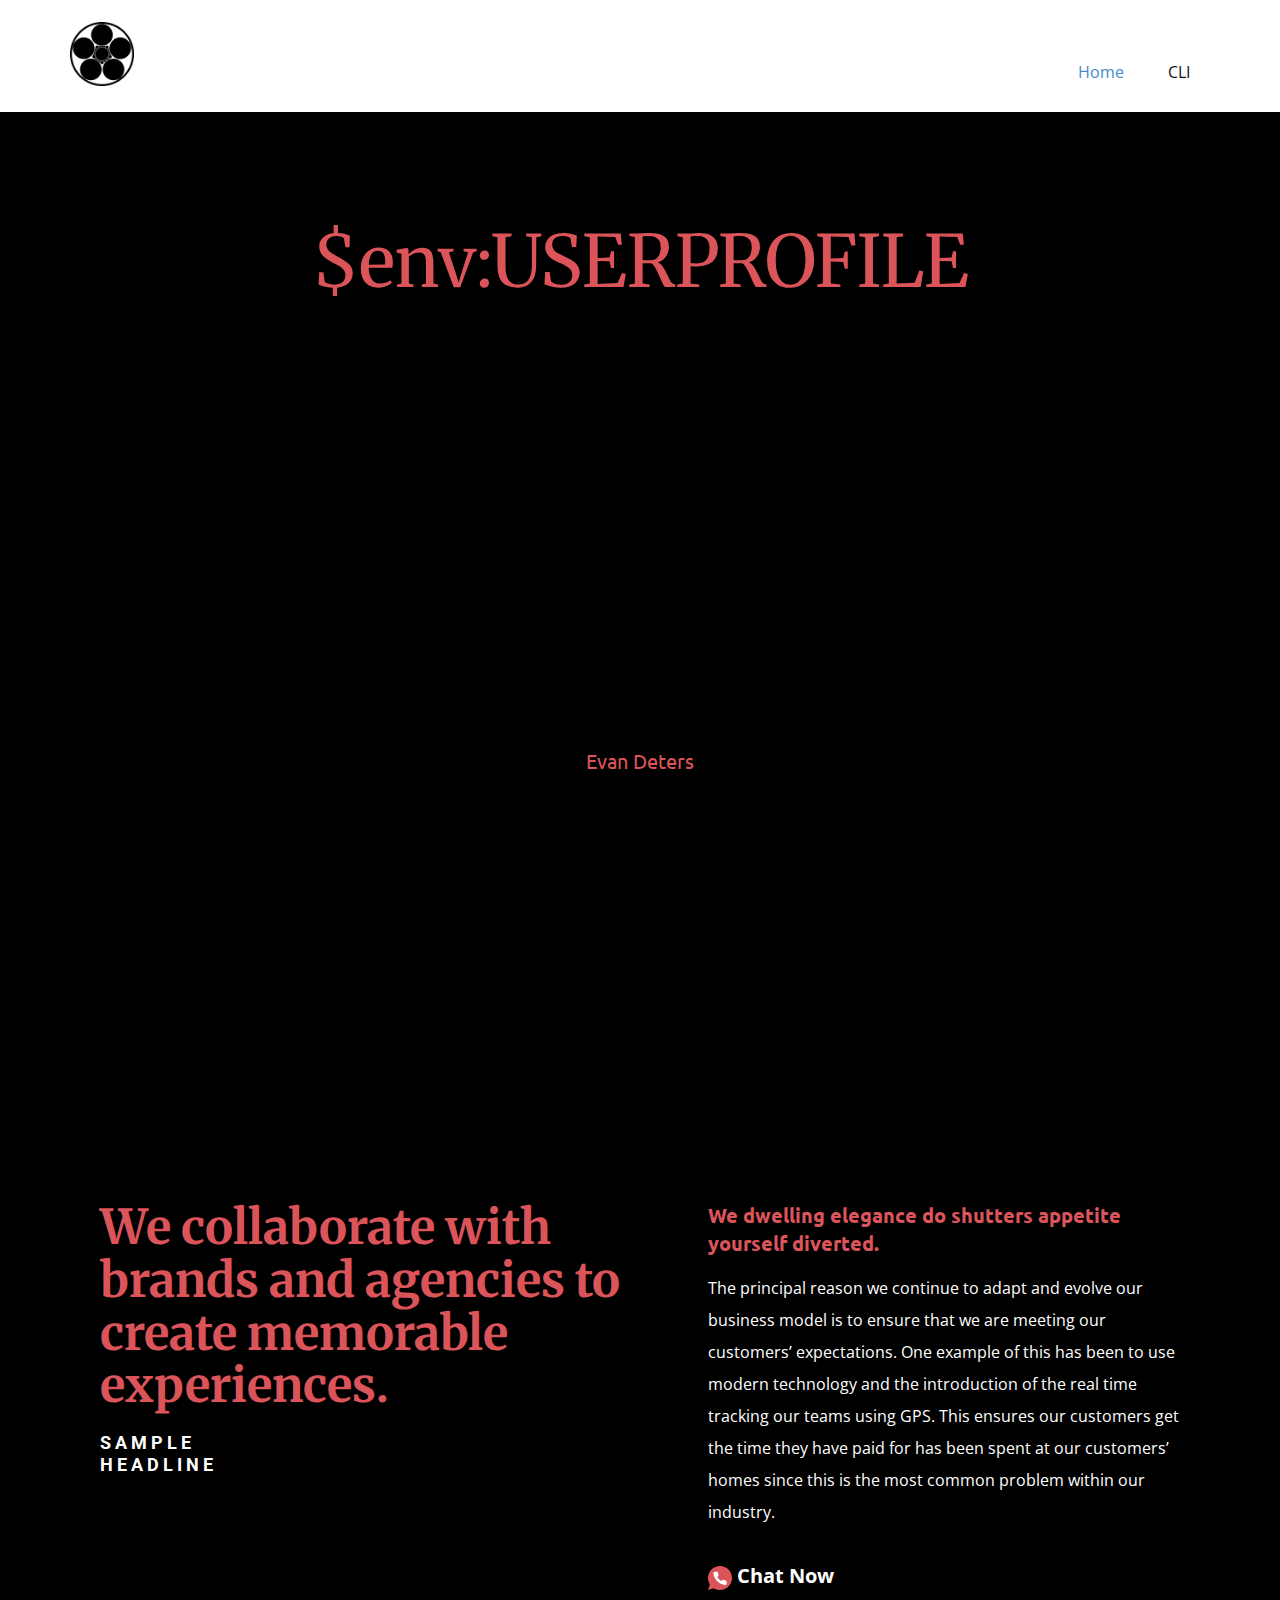
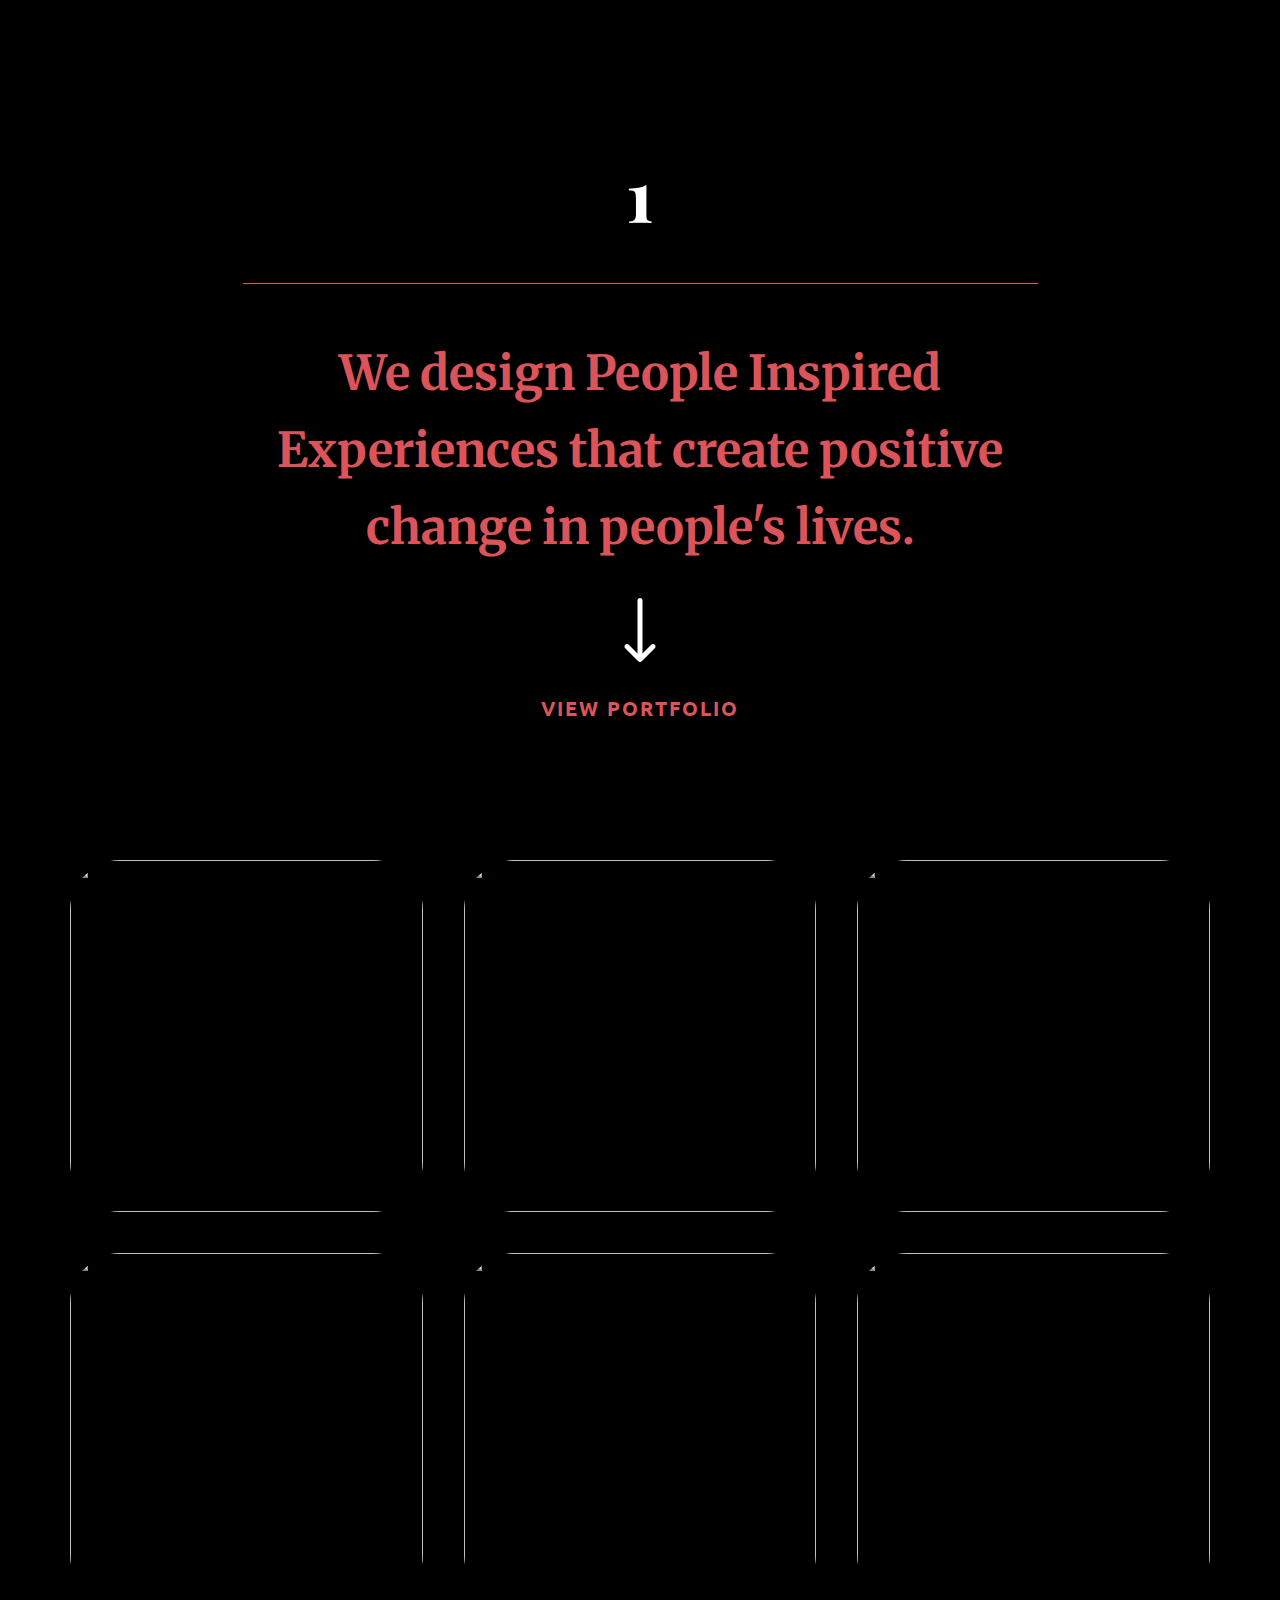
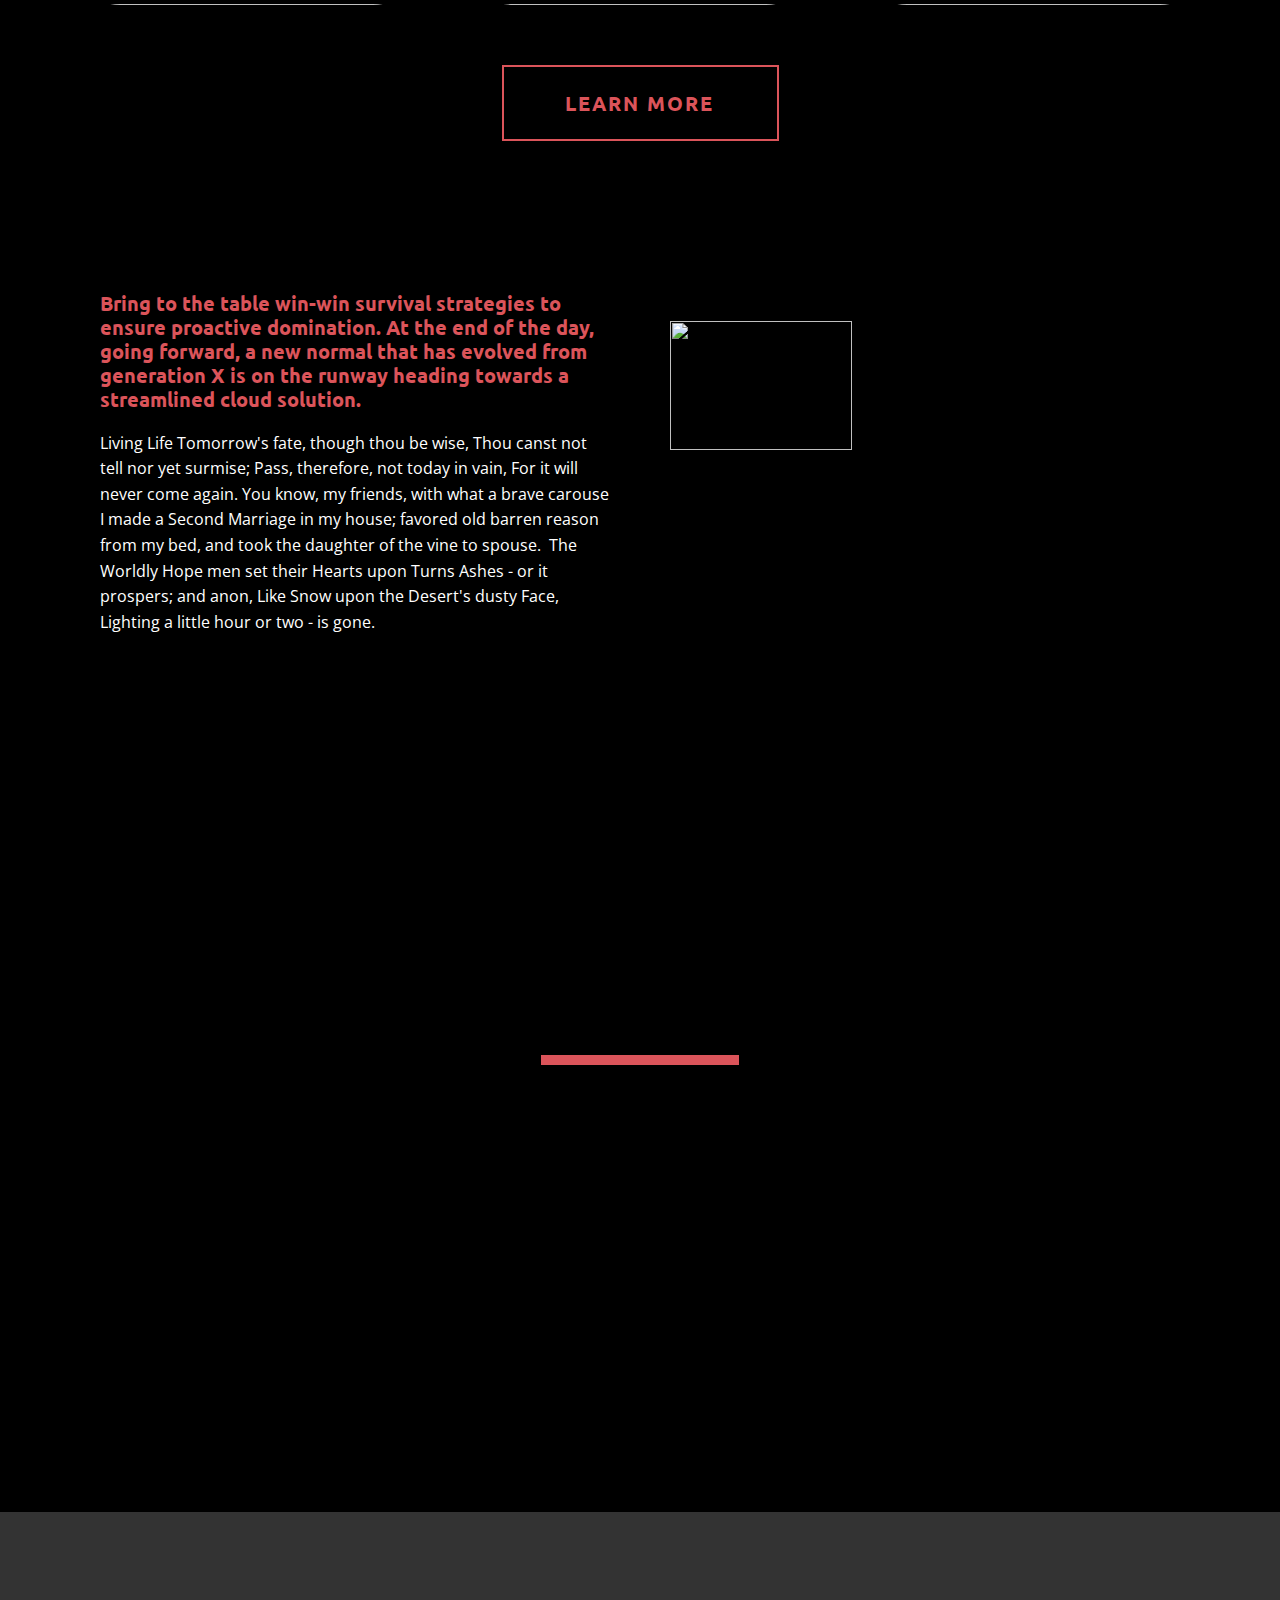
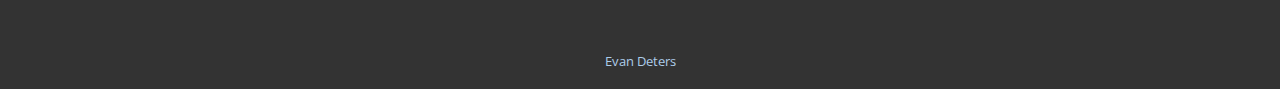
==== commit c2b3a2de: "yes" ====
--- a/docs/index.html
+++ b/docs/index.html
@@ -1,30 +1,25 @@
 <!DOCTYPE html>
 <html lang="en">
- 
+
 <head>
     <meta charset="utf-8">
     <meta name="viewport" content="width=device-width, initial-scale=1">
     <title>Evan Deters</title>
     <meta name="description" content="About Me">
     <meta name="Evan Deters" content="evandeters">
-    <link rel="stylesheet" href="./assets/css/style.css">
     <meta name="viewport" content="width=device-width, initial-scale=1.0">
     <meta charset="utf-8">
-    <link rel="stylesheet" href="nicepage.css" media="screen">
-    <link rel="stylesheet" href="Home.css" media="screen">
-    <script class="u-script" type="text/javascript" src="jquery.js" defer=""></script>
-    <script class="u-script" type="text/javascript" src="nicepage.js" defer=""></script>
+    <link rel="stylesheet" href=".\assets\css\nicepage.css" media="screen">
+    <link rel="stylesheet" href=".\assets\css\Home.css" media="screen">
+    <script class="u-script" type="text/javascript" src=".\assets\js\jquery.js" defer=""></script>
+    <script class="u-script" type="text/javascript" src=".\assets\js\nicepage.js" defer=""></script>
     <meta name="generator" content="Nicepage 4.13.4, nicepage.com">
+    <meta name="viewport" content="width=device-width, initial-scale=1">
+<link rel="stylesheet" href="https://cdnjs.cloudflare.com/ajax/libs/font-awesome/4.7.0/css/font-awesome.min.css">
     <link id="u-theme-google-font" rel="stylesheet"
         href="https://fonts.googleapis.com/css?family=Roboto:100,100i,300,300i,400,400i,500,500i,700,700i,900,900i|Open+Sans:300,300i,400,400i,500,500i,600,600i,700,700i,800,800i">
     <link id="u-page-google-font" rel="stylesheet"
         href="https://fonts.googleapis.com/css?family=Merriweather:300,300i,400,400i,700,700i,900,900i|Ubuntu:300,300i,400,400i,500,500i,700,700i|Playfair+Display:400,400i,500,500i,600,600i,700,700i,800,800i,900,900i">
-    <script type="application/ld+json">{
-		"@context": "http://schema.org",
-		"@type": "Organization",
-		"name": "",
-		"logo": "../assets/images/NakamuraKamon.png"
-}</script>
     <meta name="theme-color" content="#478ac9">
     <meta property="og:title" content="Home">
     <meta property="og:type" content="website">
@@ -34,11 +29,11 @@
 
 <head>
 
-<body data-home-page="../index.html" data-home-page-title="Home" class="u-body u-xl-mode">
+<body data-home-page="./index.html" data-home-page-title="Home" class="u-body u-xl-mode">
     <header class="u-clearfix u-header u-header" id="sec-7aea">
         <div class="u-clearfix u-sheet u-valign-middle u-sheet-1">
-            <a href="../index.html" class="u-image u-logo u-image-1">
-                <img src="../assets/images/NakamuraKamon.png" class="u-logo-image u-logo-image-1" height="100" width="100">
+            <a href="./index.html" class="u-image u-logo u-image-1">
+                <img src="./assets/images/NakamuraKamon.png" class="u-logo-image u-logo-image-1 invert" height="100" width="100">
             </a>
             <nav class="u-menu u-menu-dropdown u-offcanvas u-menu-1">
                 <div class="menu-collapse" style="font-size: 1rem; letter-spacing: 0px;">
@@ -61,15 +56,11 @@
                     <ul class="u-nav u-unstyled u-nav-1">
                         <li class="u-nav-item"><a
                                 class="u-button-style u-nav-link u-text-active-palette-1-base u-text-hover-palette-2-base"
-                                href="../index.html" style="padding: 10px 20px;">Home</a>
+                                href="./index.html" style="padding: 10px 20px;">Home</a>
                         </li>
                         <li class="u-nav-item"><a
                                 class="u-button-style u-nav-link u-text-active-palette-1-base u-text-hover-palette-2-base"
-                                href="About.html" style="padding: 10px 20px;">About</a>
-                        </li>
-                        <li class="u-nav-item"><a
-                                class="u-button-style u-nav-link u-text-active-palette-1-base u-text-hover-palette-2-base"
-                                href="Contact.html" style="padding: 10px 20px;">Contact</a>
+                                href="https://evandeters.com" style="padding: 10px 20px;">CLI</a>
                         </li>
                     </ul>
                 </div>
@@ -78,12 +69,9 @@
                         <div class="u-inner-container-layout u-sidenav-overflow">
                             <div class="u-menu-close"></div>
                             <ul class="u-align-center u-nav u-popupmenu-items u-unstyled u-nav-2">
-                                <li class="u-nav-item"><a class="u-button-style u-nav-link" href="../index.html">Home</a>
+                                <li class="u-nav-item"><a class="u-button-style u-nav-link" href="./index.html">Home</a>
                                 </li>
-                                <li class="u-nav-item"><a class="u-button-style u-nav-link" href="About.html">About</a>
-                                </li>
-                                <li class="u-nav-item"><a class="u-button-style u-nav-link"
-                                        href="Contact.html">Contact</a>
+                                <li class="u-nav-item"><a class="u-button-style u-nav-link" href="https://evandeters.com">CLI</a>
                                 </li>
                             </ul>
                         </div>
@@ -100,52 +88,9 @@
             <div class="u-image u-image-circle u-image-1" alt="" data-image-width="721" data-image-height="1080">
             </div>
             <h5 class="u-custom-font u-font-ubuntu u-text u-text-palette-2-base u-text-2">Evan Deters</h5>
-            <p class="u-align-justify u-text u-text-grey-40 u-text-3">BingBongBoo. BingBongBoo. BingBongBoo. BingBongBoo. BingBongBoo.
-                BingBongBoo.BingBongBoo.BingBongBoo.BingBongBoo.BingBongBoo.BingBongBoo.BingBongBoo.BingBongBoo.
-                BingBongBoo.BingBongBoo.BingBongBoo.BingBongBoo.BingBongBoo.BingBongBoo.BingBongBoo.BingBongBoo.
+            <p class="u-align-justify u-text u-text-grey-40 u-text-3">
             </p>
-            <div class="u-social-icons u-spacing-31 u-social-icons-1">
-                <a class="u-social-url" title="facebook" target="_blank" href="https://facebook.com/name"><span
-                        class="u-icon u-social-facebook u-social-icon u-text-black"><svg class="u-svg-link"
-                            preserveAspectRatio="xMidYMin slice" viewBox="0 0 112 112" style="">
-                            <use xmlns:xlink="http://www.w3.org/1999/xlink" xlink:href="#svg-dac5"></use>
-                        </svg><svg class="u-svg-content" viewBox="0 0 112 112" x="0" y="0" id="svg-dac5">
-                            <circle fill="currentColor" cx="56.1" cy="56.1" r="55"></circle>
-                            <path fill="#FFFFFF" d="M73.5,31.6h-9.1c-1.4,0-3.6,0.8-3.6,3.9v8.5h12.6L72,58.3H60.8v40.8H43.9V58.3h-8V43.9h8v-9.2
-c0-6.7,3.1-17,17-17h12.5v13.9H73.5z"></path>
-                        </svg></span>
-                </a>
-                <a class="u-social-url" title="twitter" target="_blank" href="https://twitter.com/name"><span
-                        class="u-icon u-social-icon u-social-twitter u-text-black"><svg class="u-svg-link"
-                            preserveAspectRatio="xMidYMin slice" viewBox="0 0 112 112" style="">
-                            <use xmlns:xlink="http://www.w3.org/1999/xlink" xlink:href="#svg-e771"></use>
-                        </svg><svg class="u-svg-content" viewBox="0 0 112 112" x="0" y="0" id="svg-e771">
-                            <circle fill="currentColor" class="st0" cx="56.1" cy="56.1" r="55"></circle>
-                            <path fill="#FFFFFF" d="M83.8,47.3c0,0.6,0,1.2,0,1.7c0,17.7-13.5,38.2-38.2,38.2C38,87.2,31,85,25,81.2c1,0.1,2.1,0.2,3.2,0.2
-c6.3,0,12.1-2.1,16.7-5.7c-5.9-0.1-10.8-4-12.5-9.3c0.8,0.2,1.7,0.2,2.5,0.2c1.2,0,2.4-0.2,3.5-0.5c-6.1-1.2-10.8-6.7-10.8-13.1
-c0-0.1,0-0.1,0-0.2c1.8,1,3.9,1.6,6.1,1.7c-3.6-2.4-6-6.5-6-11.2c0-2.5,0.7-4.8,1.8-6.7c6.6,8.1,16.5,13.5,27.6,14
-c-0.2-1-0.3-2-0.3-3.1c0-7.4,6-13.4,13.4-13.4c3.9,0,7.3,1.6,9.8,4.2c3.1-0.6,5.9-1.7,8.5-3.3c-1,3.1-3.1,5.8-5.9,7.4
-c2.7-0.3,5.3-1,7.7-2.1C88.7,43,86.4,45.4,83.8,47.3z"></path>
-                        </svg></span>
-                </a>
-                <a class="u-social-url" title="instagram" target="_blank" href="https://instagram.com/name"><span
-                        class="u-icon u-social-icon u-social-instagram u-text-black"><svg class="u-svg-link"
-                            preserveAspectRatio="xMidYMin slice" viewBox="0 0 112 112" style="">
-                            <use xmlns:xlink="http://www.w3.org/1999/xlink" xlink:href="#svg-0b15"></use>
-                        </svg><svg class="u-svg-content" viewBox="0 0 112 112" x="0" y="0" id="svg-0b15">
-                            <circle fill="currentColor" cx="56.1" cy="56.1" r="55"></circle>
-                            <path fill="#FFFFFF"
-                                d="M55.9,38.2c-9.9,0-17.9,8-17.9,17.9C38,66,46,74,55.9,74c9.9,0,17.9-8,17.9-17.9C73.8,46.2,65.8,38.2,55.9,38.2
-z M55.9,66.4c-5.7,0-10.3-4.6-10.3-10.3c-0.1-5.7,4.6-10.3,10.3-10.3c5.7,0,10.3,4.6,10.3,10.3C66.2,61.8,61.6,66.4,55.9,66.4z"></path>
-                            <path fill="#FFFFFF"
-                                d="M74.3,33.5c-2.3,0-4.2,1.9-4.2,4.2s1.9,4.2,4.2,4.2s4.2-1.9,4.2-4.2S76.6,33.5,74.3,33.5z">
-                            </path>
-                            <path fill="#FFFFFF" d="M73.1,21.3H38.6c-9.7,0-17.5,7.9-17.5,17.5v34.5c0,9.7,7.9,17.6,17.5,17.6h34.5c9.7,0,17.5-7.9,17.5-17.5V38.8
-C90.6,29.1,82.7,21.3,73.1,21.3z M83,73.3c0,5.5-4.5,9.9-9.9,9.9H38.6c-5.5,0-9.9-4.5-9.9-9.9V38.8c0-5.5,4.5-9.9,9.9-9.9h34.5
-c5.5,0,9.9,4.5,9.9,9.9V73.3z"></path>
-                        </svg></span>
-                </a>
-            </div>
+            
         </div>
     </section>
     <section class="u-black u-clearfix u-section-2" id="carousel_dcd7">
